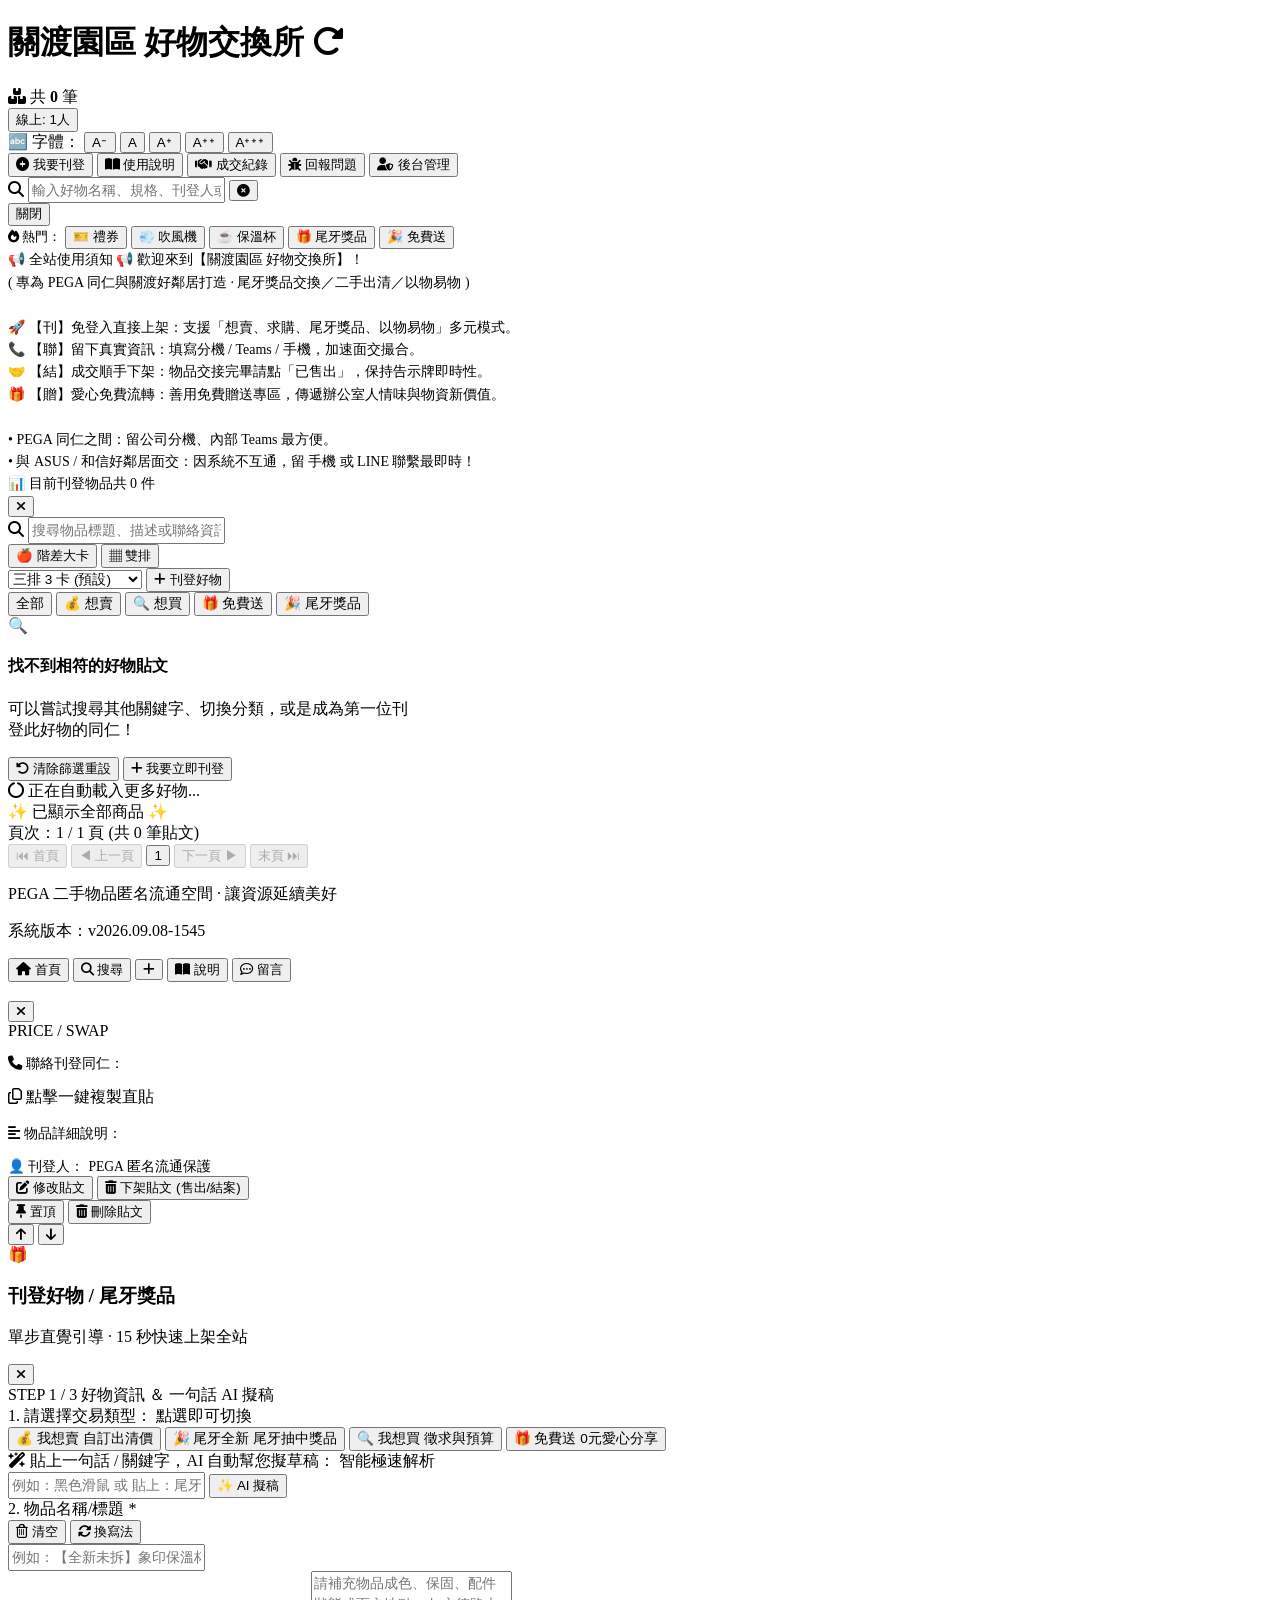
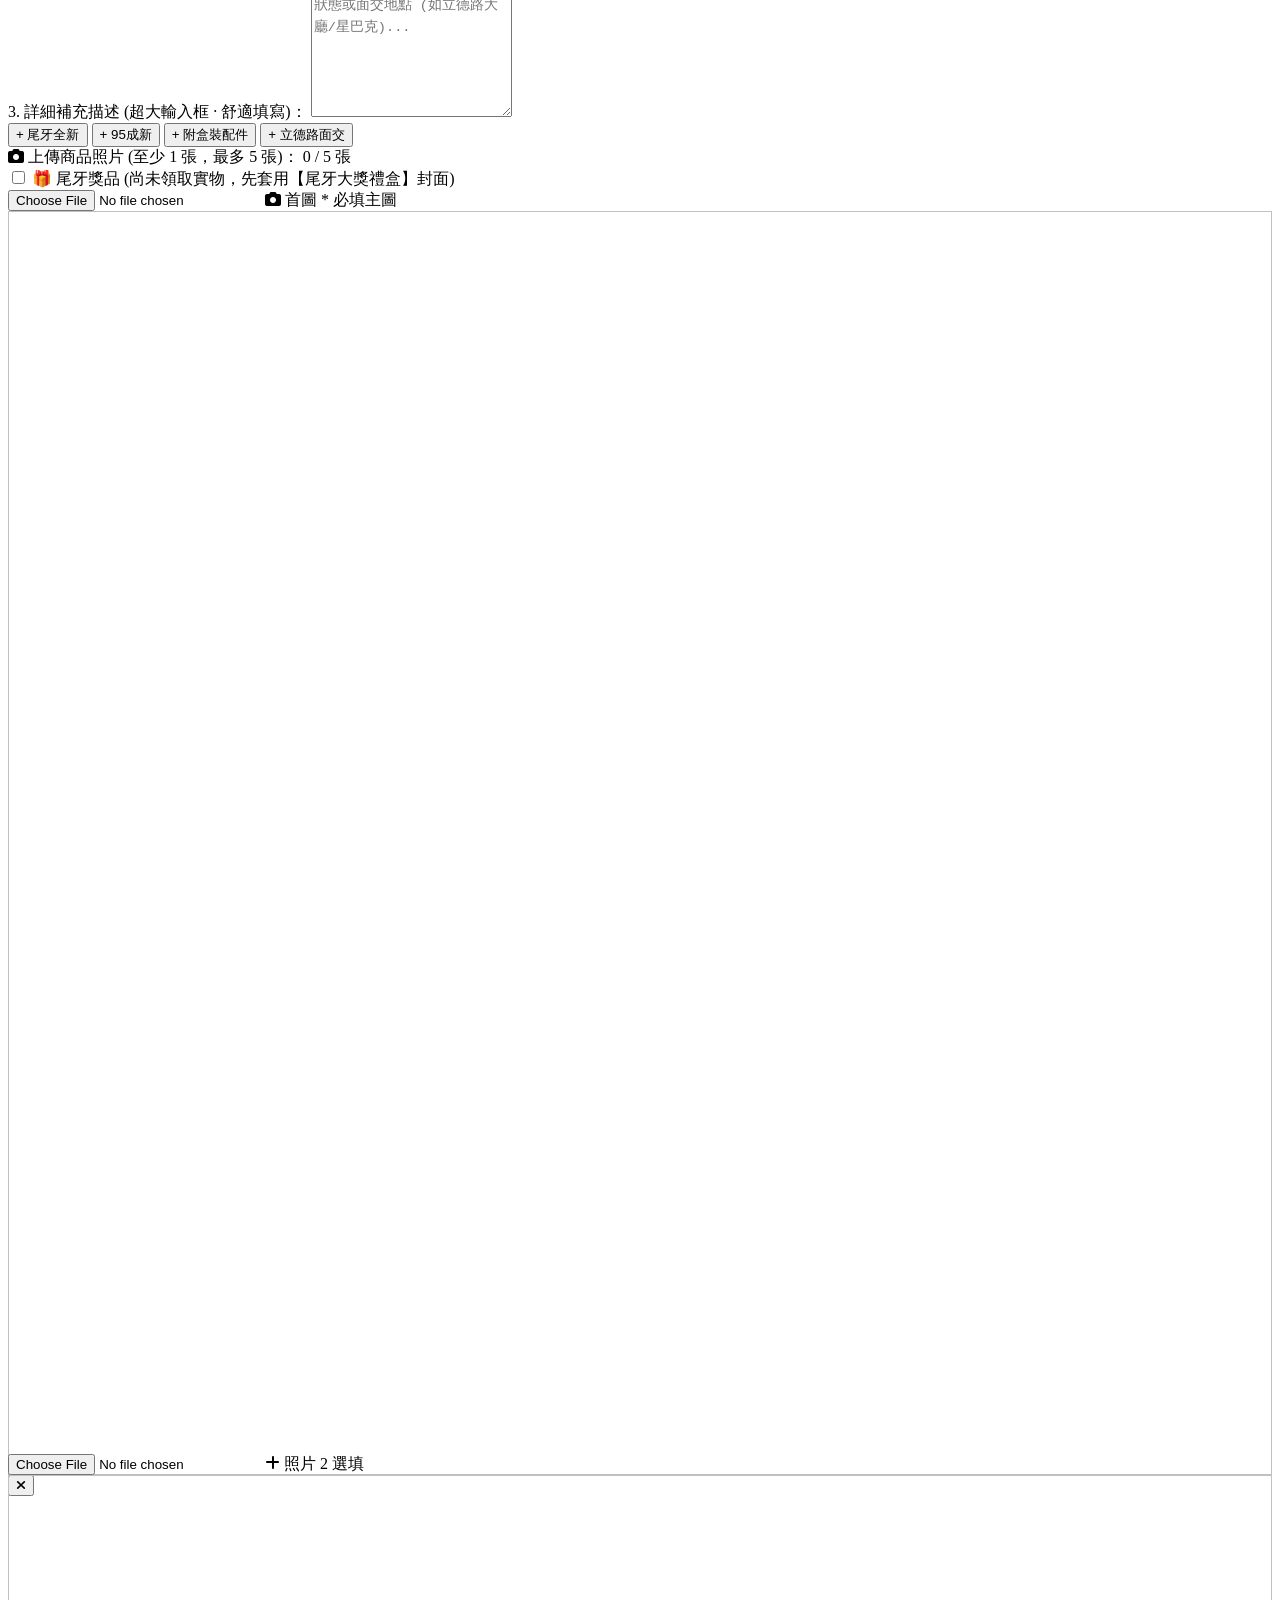
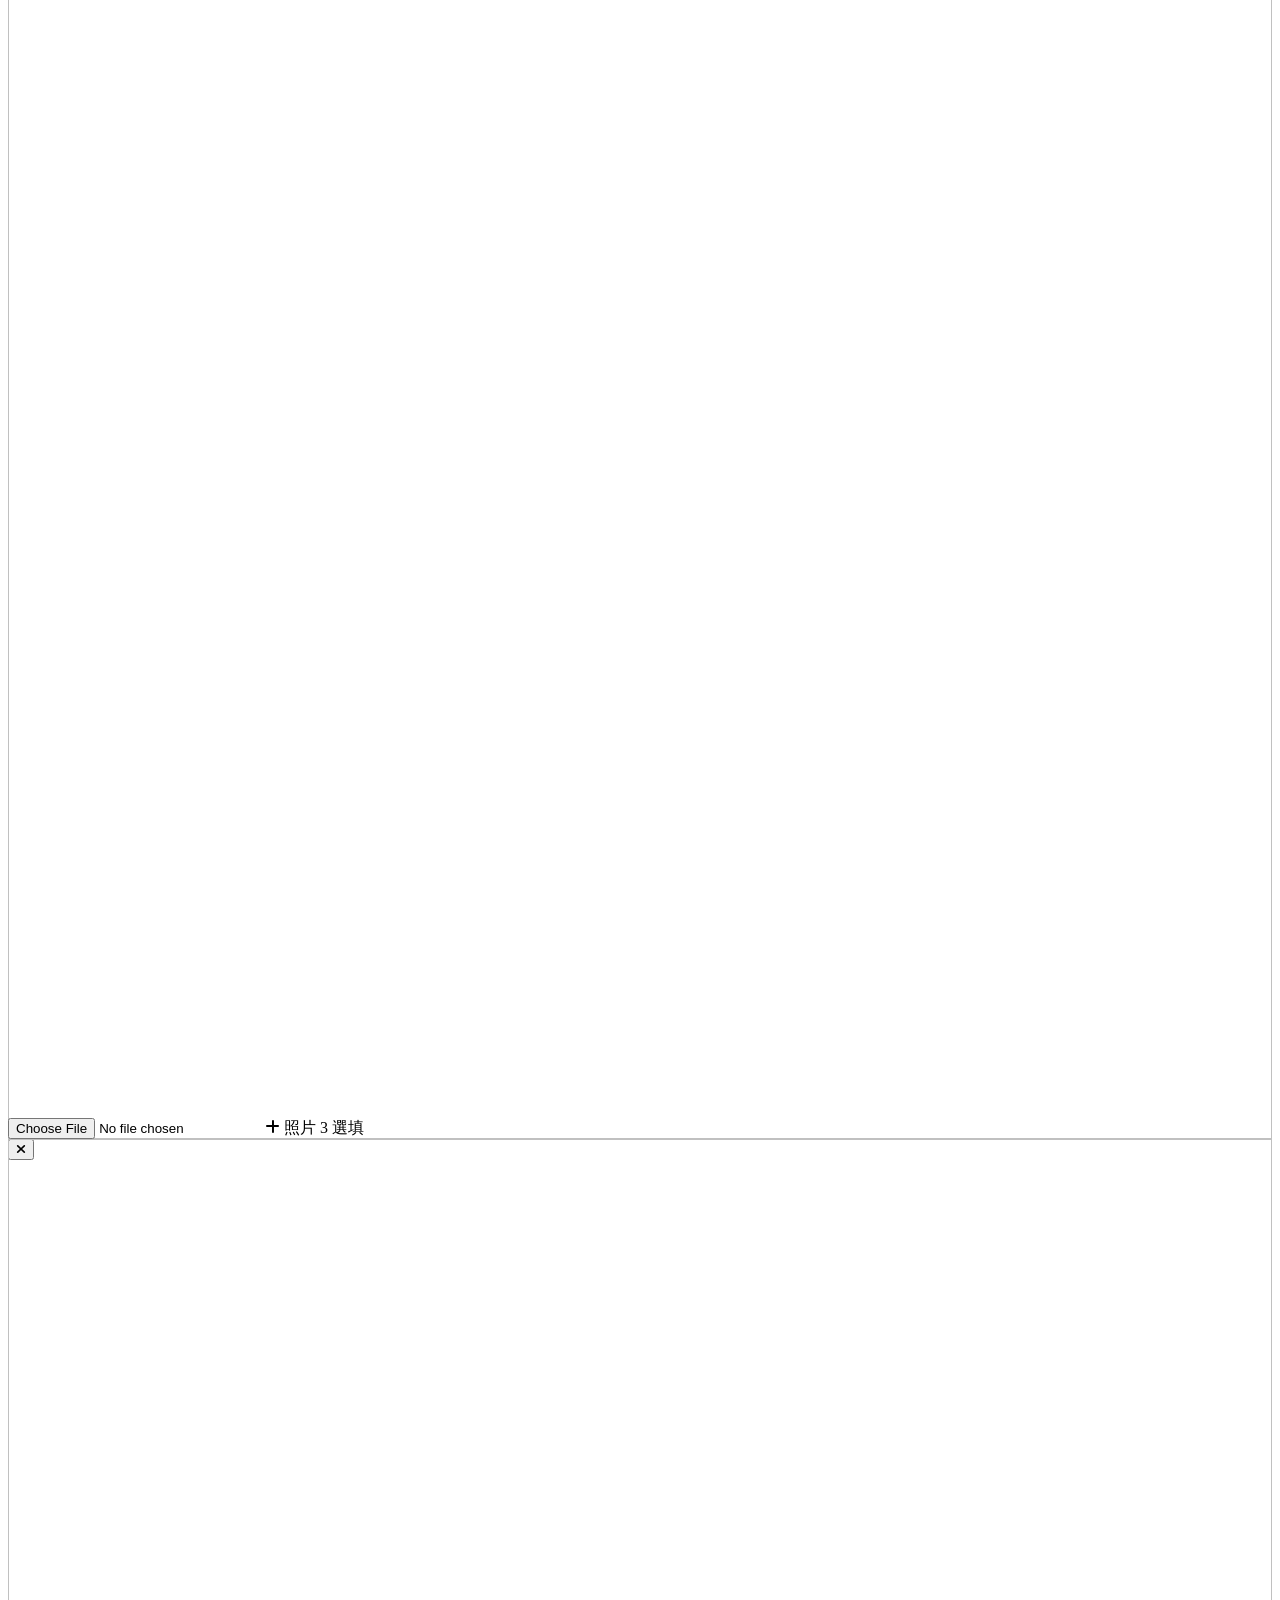
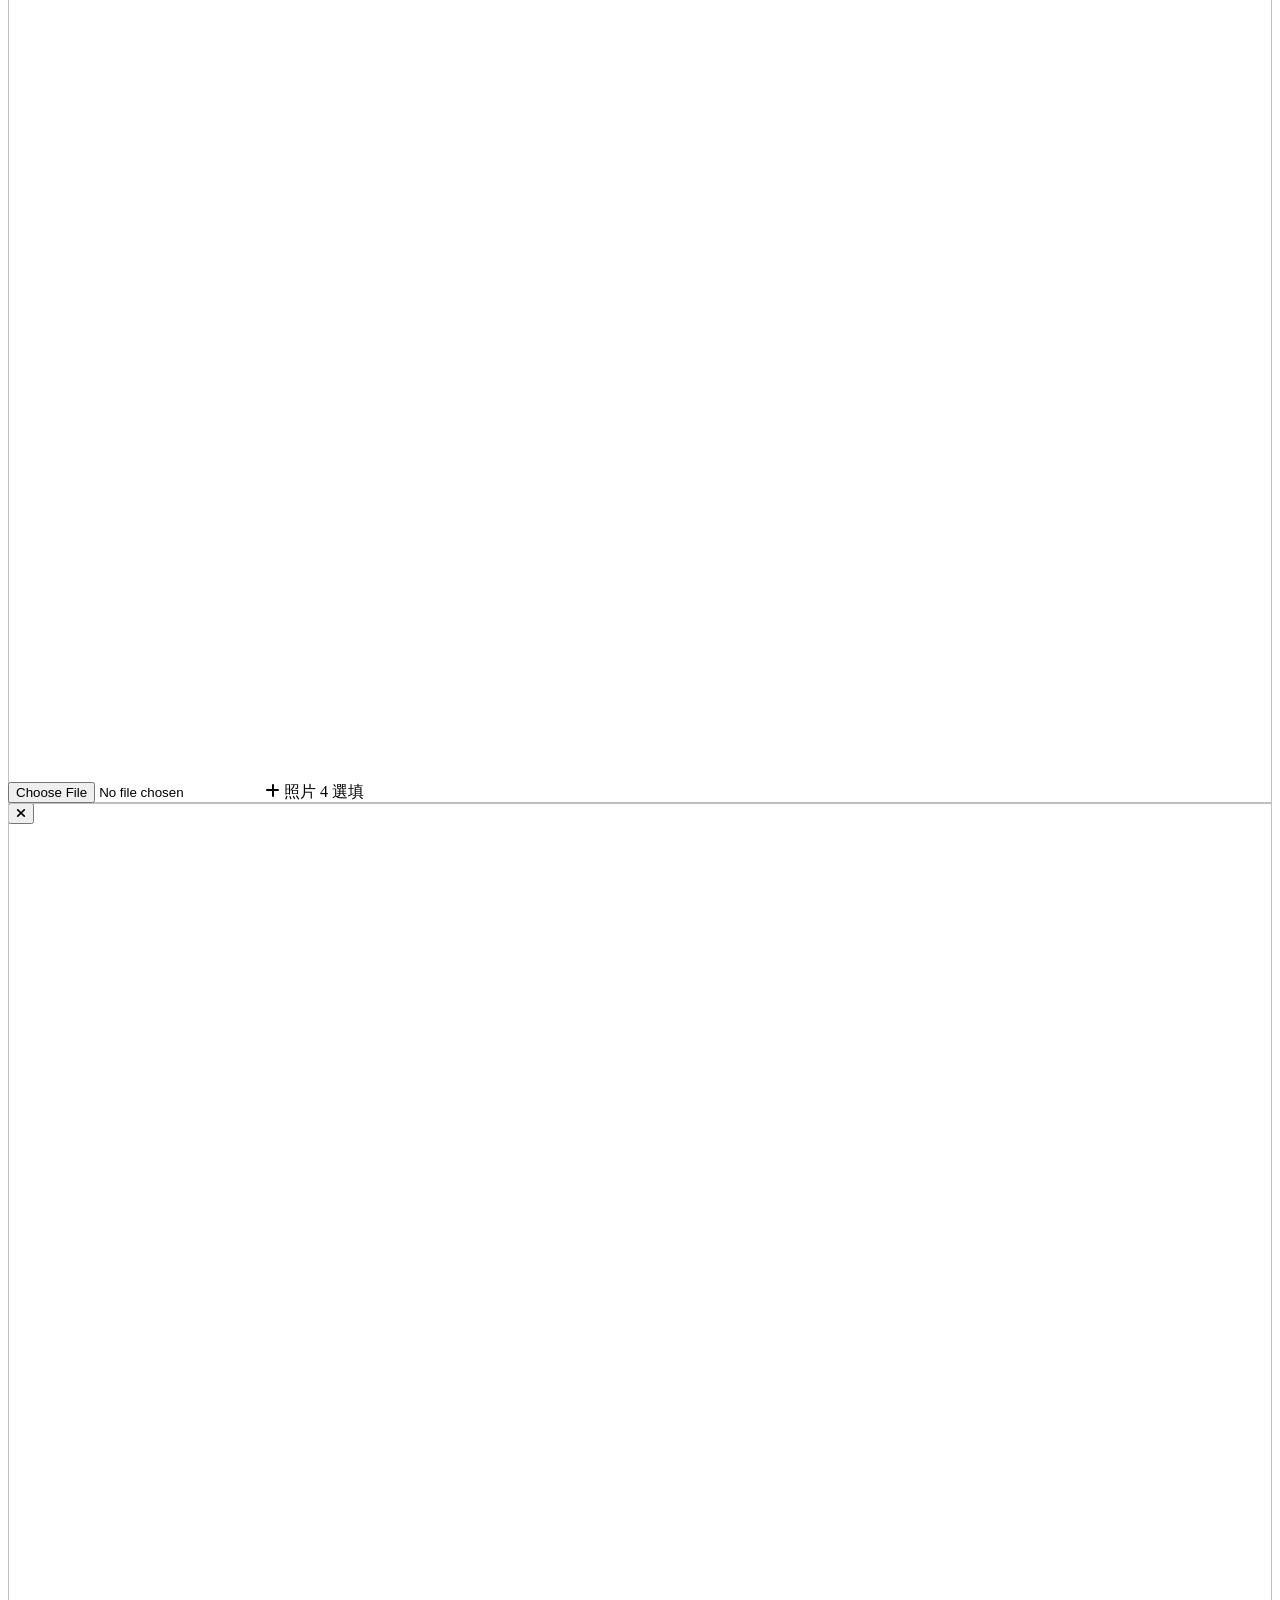
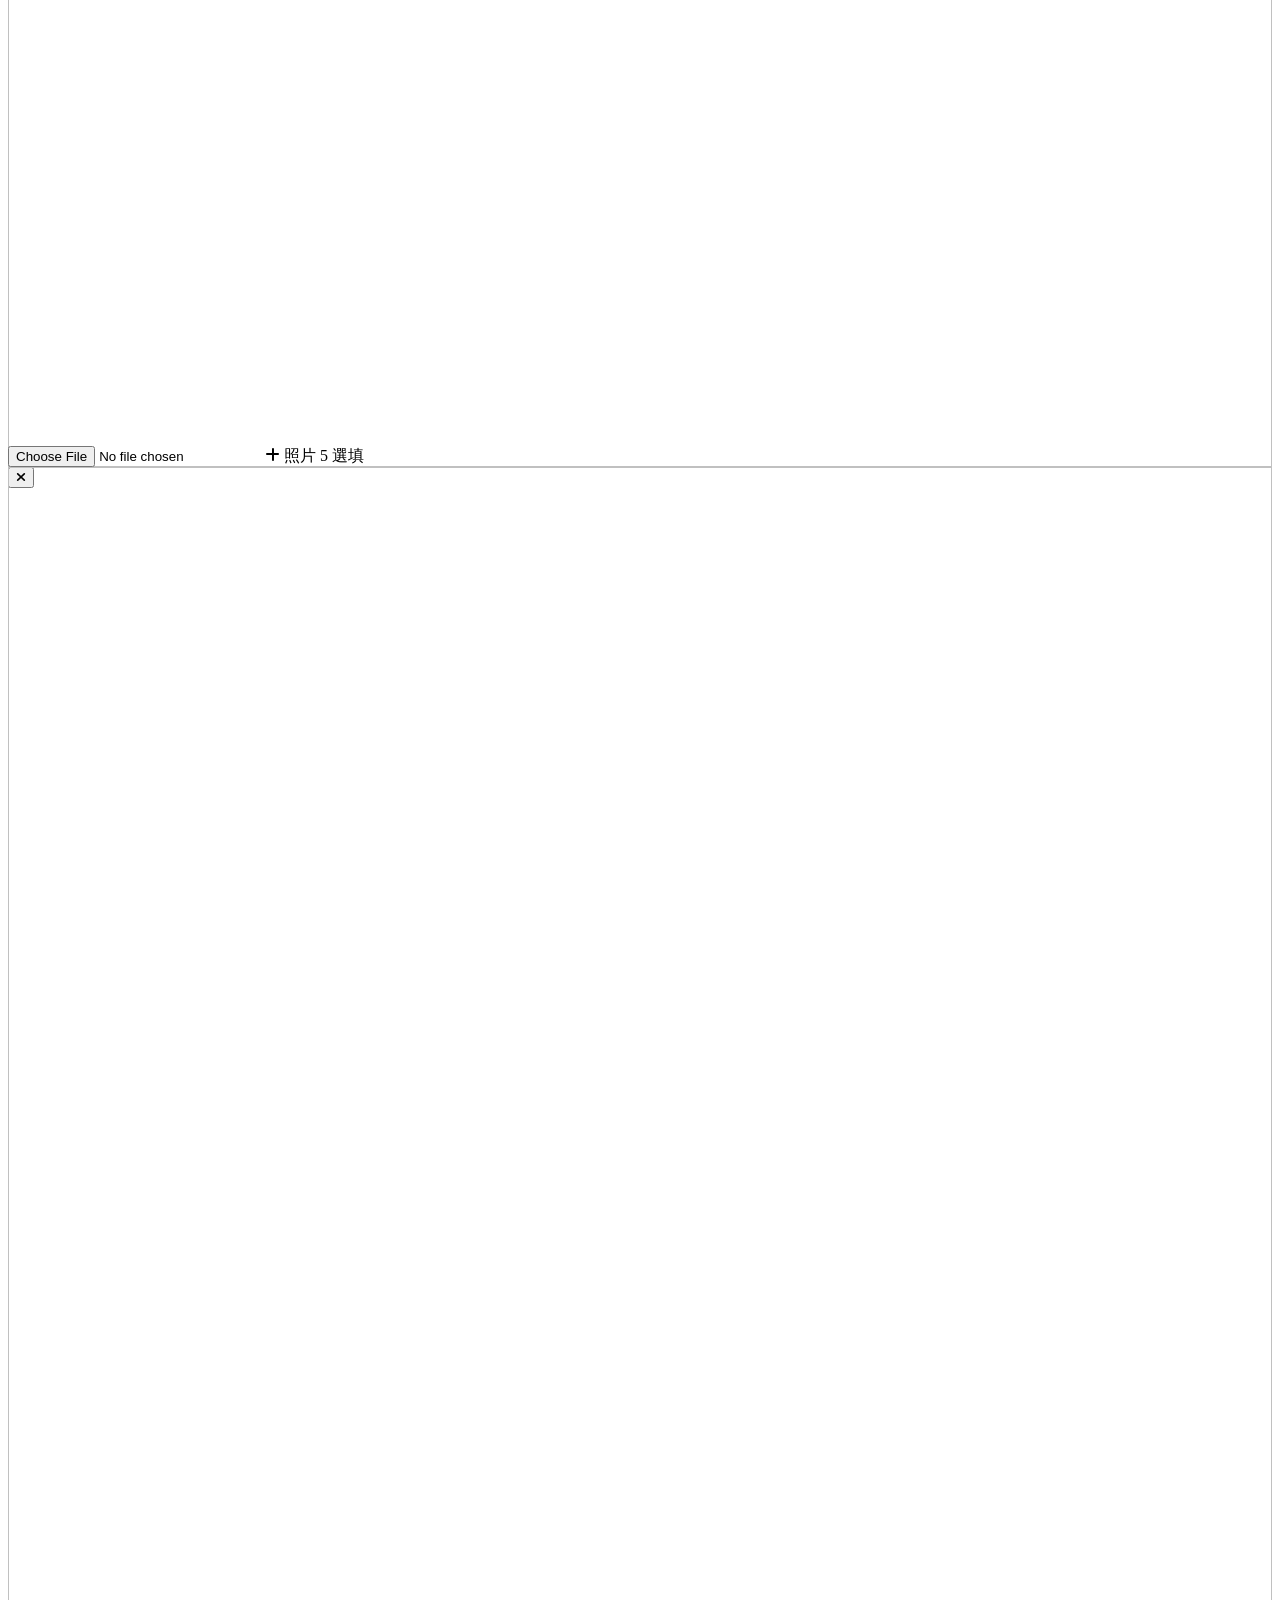
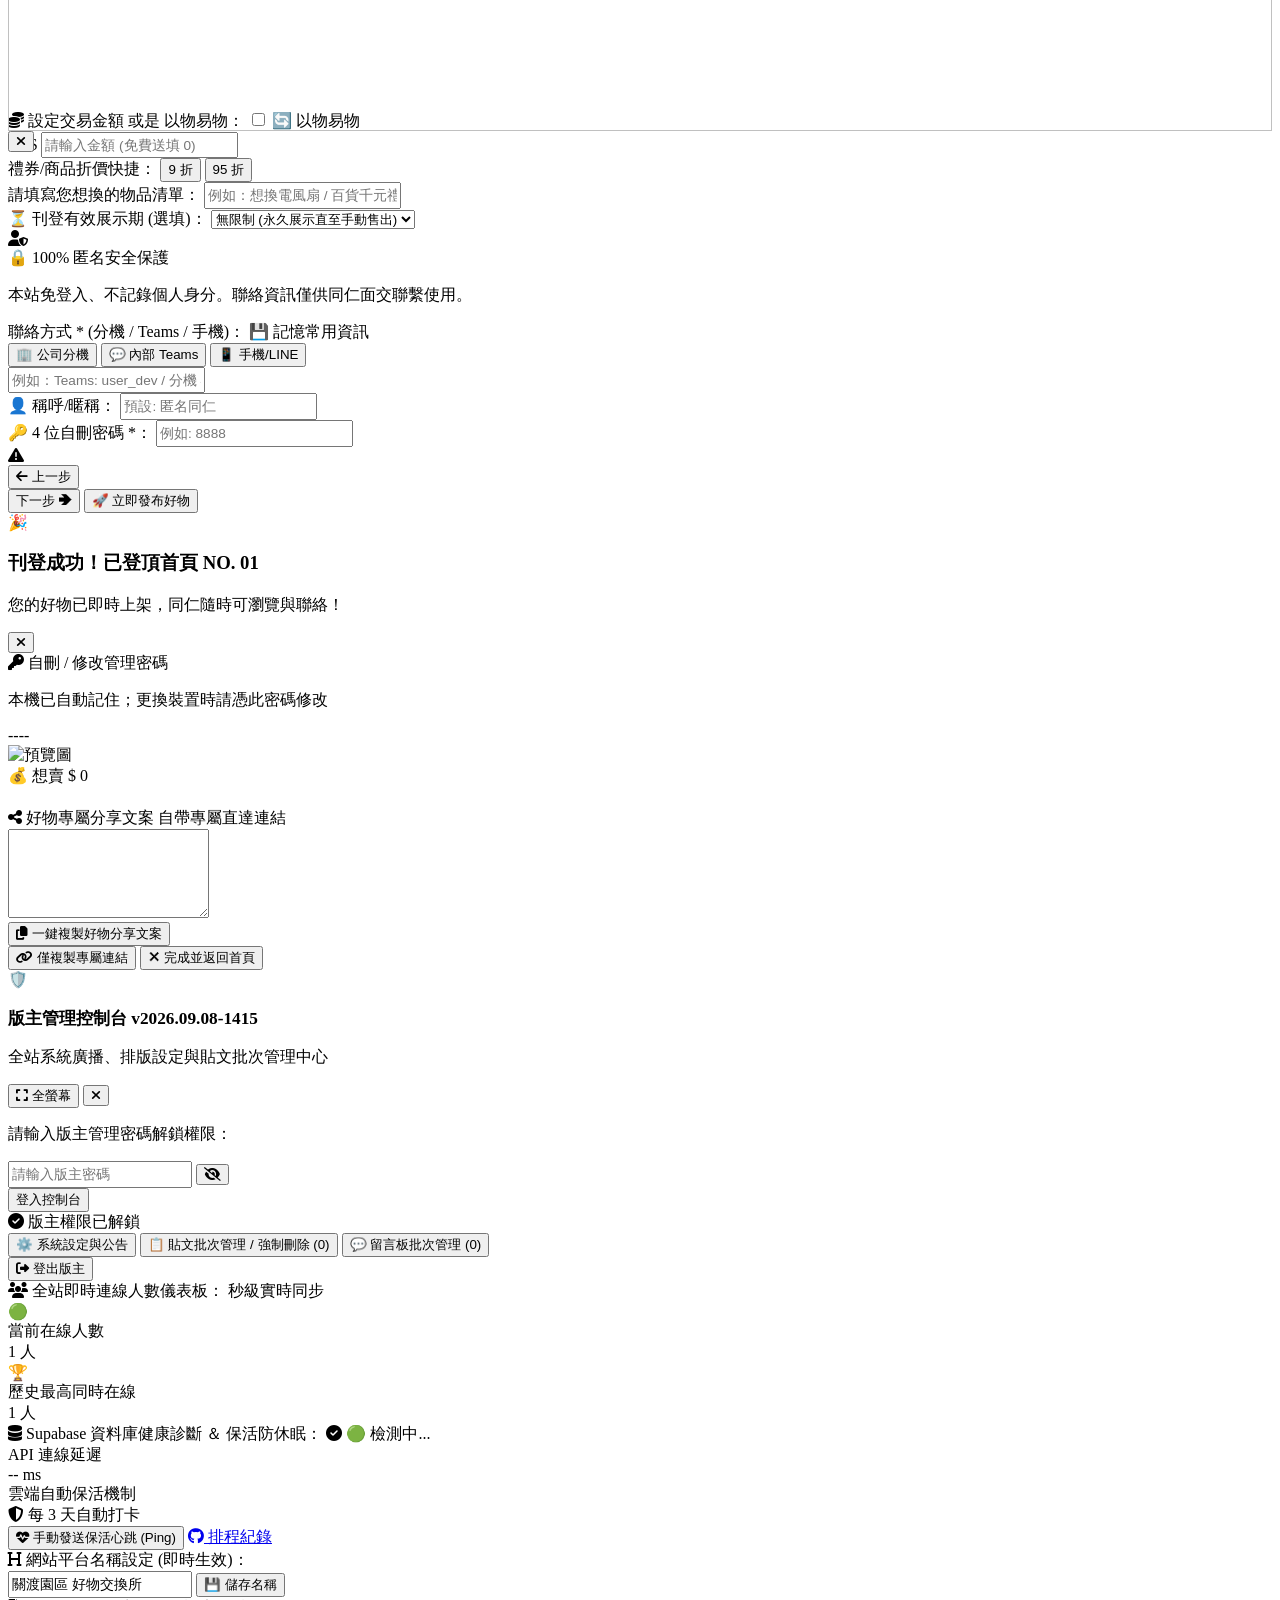
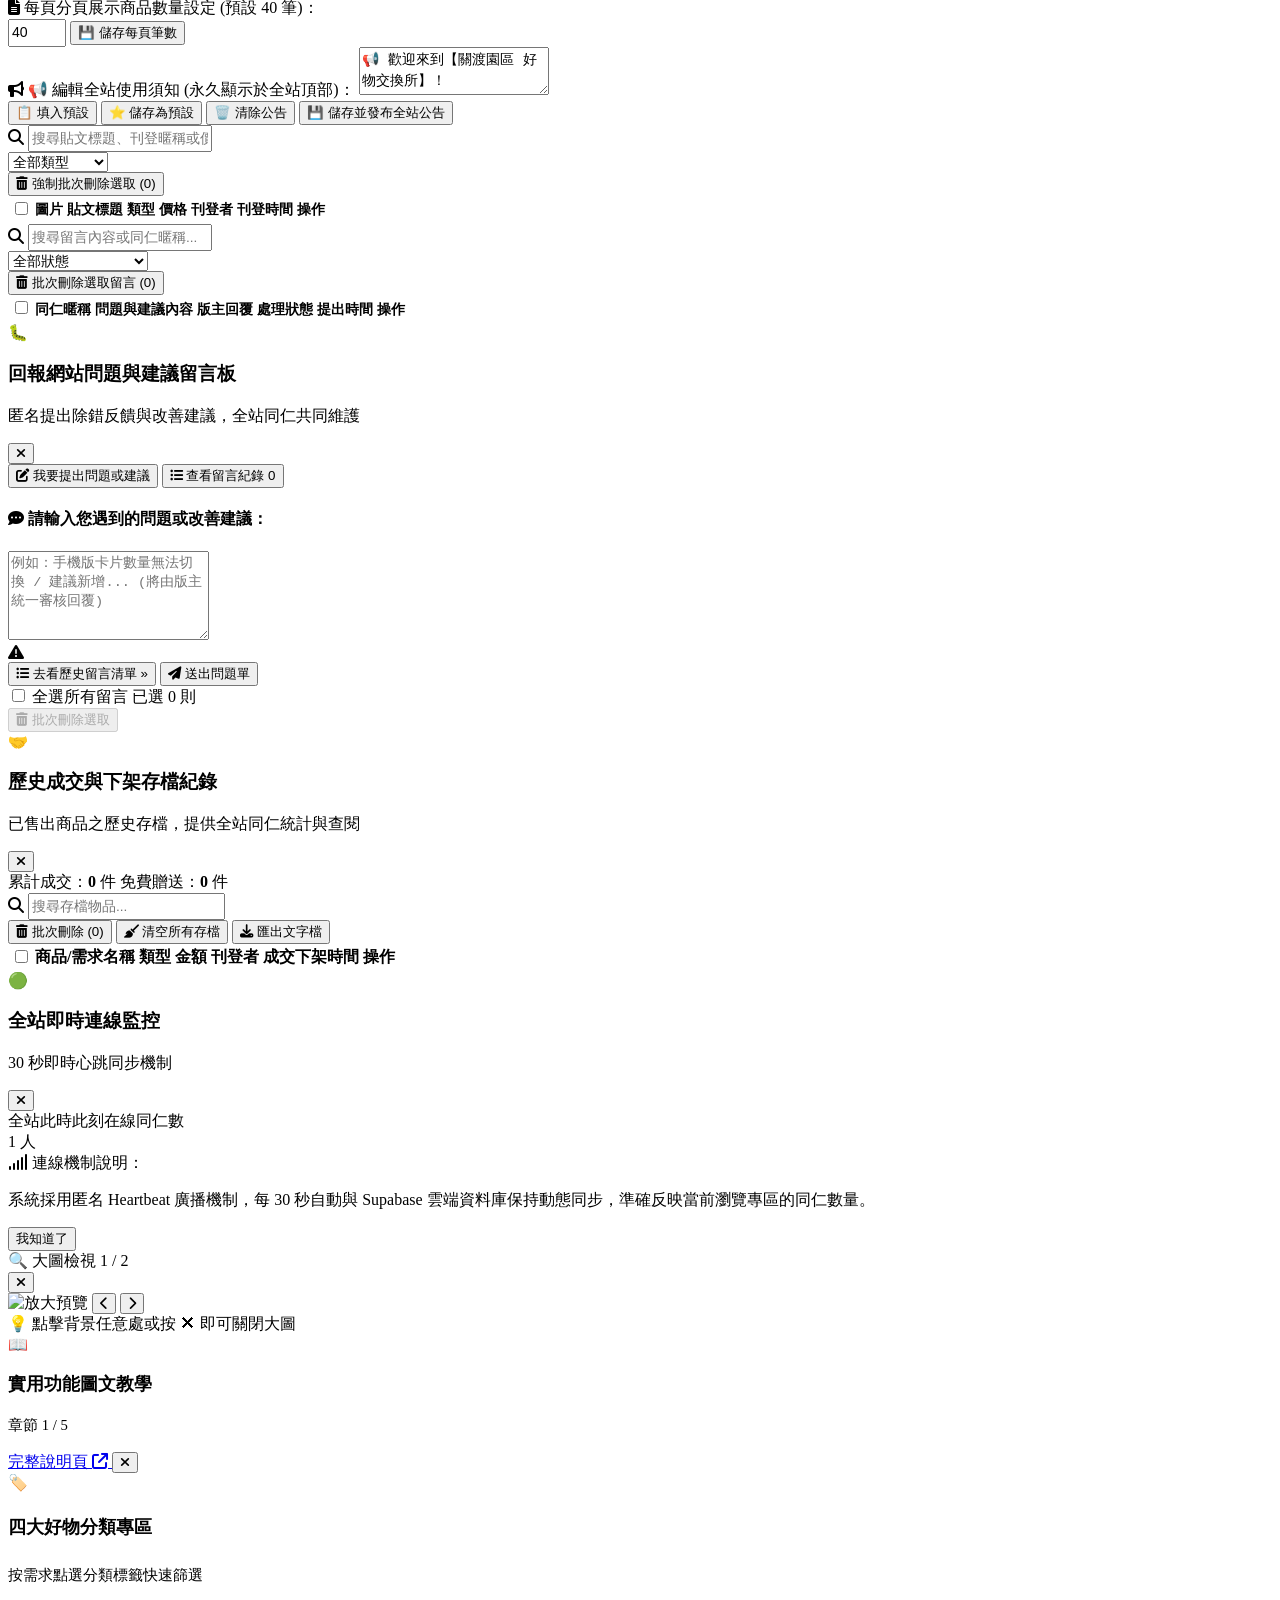
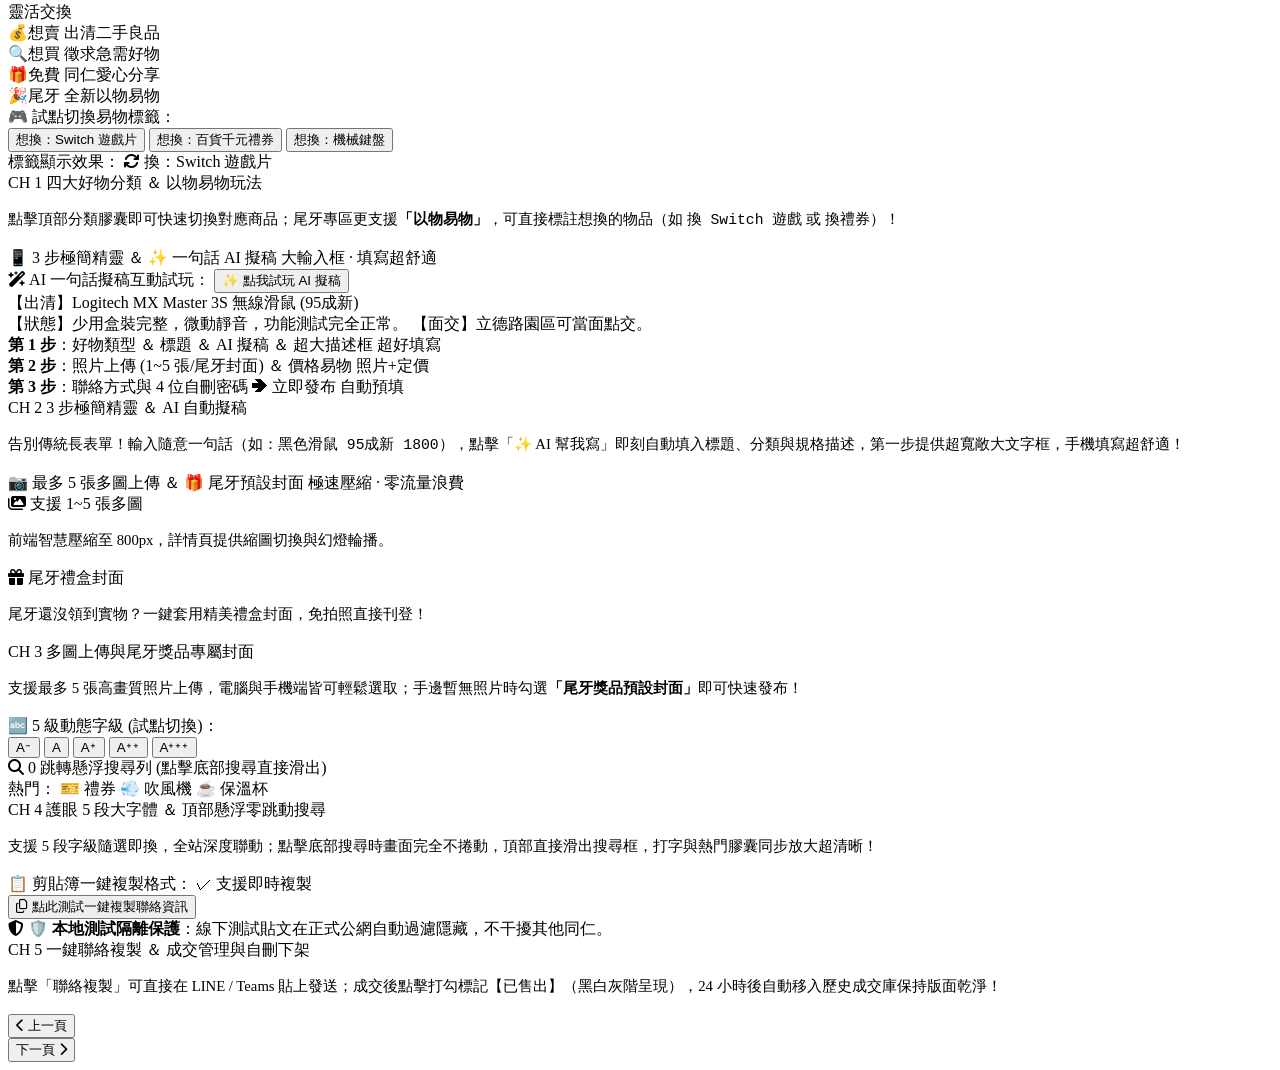
==== index.html @ 790a2fcb "fix: 徹底消除 modalGuideTotalSteps ReferenceError 並升級全站防快取版本號至 v2026.09.08-1545" ====
<!DOCTYPE html>
<html lang="zh-TW" class="dark">
<head>
  <meta charset="UTF-8">
  <meta name="viewport" content="width=device-width, initial-scale=1.0">
  <title id="doc-site-title">關渡園區 好物交換所</title>
  <meta http-equiv="Cache-Control" content="no-cache, no-store, must-revalidate">
  <meta http-equiv="Pragma" content="no-cache">
  <meta http-equiv="Expires" content="0">
  <script src="https://cdn.tailwindcss.com"></script>
  <link rel="stylesheet" href="https://cdnjs.cloudflare.com/ajax/libs/font-awesome/6.4.0/css/all.min.css">
  <script src="https://cdn.jsdelivr.net/npm/@supabase/supabase-js@2"></script>
  <link rel="stylesheet" href="css/style.css">
</head>
<body id="main-body" class="bg-gray-950 text-gray-100 min-h-screen flex flex-col font-sans transition-all duration-300 bg-cover bg-center bg-fixed">

  <!-- 除錯與系統錯誤提示框 -->
  <div id="debug-error-box" class="hidden bg-red-600/90 text-white text-xs font-bold px-4 py-2 text-center sticky top-0 z-50 shadow-md"></div>

  <!-- 浮動 Notification Toast 提示框 -->
  <div id="toast-container" class="fixed top-20 right-6 z-[9999] flex flex-col gap-2 pointer-events-none max-w-sm"></div>



  <!-- 頂部導航欄 (Navbar) - 質感琥珀流金風格 -->
  <header class="bg-gray-950/95 backdrop-blur-xl border-b-2 border-amber-500/50 sticky top-0 z-40 shadow-[0_4px_25px_rgba(245,158,11,0.12)]">
    <div class="max-w-6xl mx-auto px-2.5 sm:px-4 py-2 sm:py-2.5 space-y-1.5 sm:space-y-2">
      <!-- 頂部第一行：網站標題 (左) ｜ 目前好物總筆數 ＋ 即時在線人數 (右) -->
      <div class="flex items-center justify-between gap-1.5 sm:gap-2">
        <h1 onclick="refreshPageData()" title="點擊一鍵重新整理資料" class="text-sm sm:text-2xl font-black bg-gradient-to-r from-yellow-300 via-amber-400 to-yellow-500 bg-clip-text text-transparent cursor-pointer hover:opacity-80 transition flex items-center gap-1.5 min-w-0 drop-shadow">
          <span id="site-title-text" class="truncate">關渡園區 好物交換所</span>
          <i class="fa-solid fa-rotate-right text-[10px] sm:text-xs text-amber-400 shrink-0"></i>
        </h1>

        <!-- 右側：目前好物總筆數 ＋ 即時在線人數 (精美膠囊排版) -->
        <div class="flex items-center gap-1 sm:gap-2 shrink-0">
          <!-- 📦 目前好物筆數膠囊 -->
          <div id="header-total-items-badge" class="px-2 py-0.5 sm:px-2.5 sm:py-1 bg-gray-900/90 hover:bg-gray-800 border border-amber-500/40 text-gray-200 rounded-xl font-bold text-[10px] sm:text-xs flex items-center gap-1 shadow-sm transition select-none" title="目前全站刊登中的好物總筆數">
            <i class="fa-solid fa-boxes-stacked text-amber-400 text-[9px] sm:text-xs"></i>
            <span class="text-gray-300">共 <strong id="header-total-items-count" class="text-amber-400 font-black">0</strong> 筆</span>
          </div>

          <!-- 🟢 即時在線人數 (獨立不重疊) -->
          <button onclick="openOnlineUsersModal()" id="online-users-badge" class="px-2 py-0.5 sm:px-2.5 sm:py-1 bg-amber-950/80 hover:bg-amber-900 border border-amber-500/50 text-amber-300 rounded-xl font-bold text-[10px] sm:text-xs transition flex items-center gap-1 shadow-sm shrink-0 cursor-pointer active:scale-95" title="點擊查看全站即時在線監控">
            <span class="relative flex h-2 w-2">
              <span class="animate-ping absolute inline-flex h-full w-full rounded-full bg-emerald-400 opacity-75"></span>
              <span class="relative inline-flex rounded-full h-2 w-2 bg-emerald-500"></span>
            </span>
            <span id="online-count-display">線上: 1人</span>
          </button>
        </div>
      </div>

      <!-- 頂部第二行：5 段動態字體調整 (左) ｜ 使用說明 + 電腦版功能選單 (右) -->
      <div class="flex items-center justify-between gap-1.5 sm:gap-2 pt-0.5">
        <div class="flex items-center gap-0.5 sm:gap-1 bg-gray-900/90 p-0.5 sm:p-1 rounded-xl border border-amber-500/30 shrink-0 shadow-inner">
          <span class="text-[9px] sm:text-xs text-amber-400 font-black px-0.5 sm:px-1 shrink-0">🔤 字體：</span>
          <button onclick="setFontSize('sm')" id="font-btn-sm" class="px-1.5 py-0.5 sm:py-1 rounded-lg text-[10px] sm:text-xs font-bold transition text-gray-400 hover:text-amber-300 hover:bg-gray-800" title="小字體 (A⁻)">A⁻</button>
          <button onclick="setFontSize('base')" id="font-btn-base" class="px-1.5 py-0.5 sm:py-1 rounded-lg text-[10px] sm:text-xs font-black transition bg-amber-400 text-gray-950 shadow-md" title="標準字體 (A)">A</button>
          <button onclick="setFontSize('lg')" id="font-btn-lg" class="px-1.5 py-0.5 sm:py-1 rounded-lg text-[10px] sm:text-xs font-bold transition text-gray-400 hover:text-amber-300 hover:bg-gray-800" title="大字體 (A⁺)">A⁺</button>
          <button onclick="setFontSize('xl')" id="font-btn-xl" class="px-1.5 py-0.5 sm:py-1 rounded-lg text-[10px] sm:text-xs font-bold transition text-gray-400 hover:text-amber-300 hover:bg-gray-800" title="特大字體 (A⁺⁺)">A⁺⁺</button>
          <button onclick="setFontSize('2xl')" id="font-btn-2xl" class="px-1.5 py-0.5 sm:py-1 rounded-lg text-[10px] sm:text-xs font-bold transition text-gray-400 hover:text-amber-300 hover:bg-gray-800" title="超大字體 (A⁺⁺⁺)">A⁺⁺⁺</button>
        </div>

        <div class="flex items-center gap-1.5 sm:gap-2 shrink-0">
          <!-- 💻 電腦版專屬醒目【我要刊登】黃金按鈕 (手機版由置底導覽列提供) -->
          <button onclick="openCreateModal()" class="hidden sm:flex px-3.5 py-1.5 bg-gradient-to-r from-amber-500 via-yellow-400 to-amber-500 hover:opacity-95 text-gray-950 rounded-xl font-black text-xs transition items-center gap-1.5 shadow-lg shadow-amber-500/25 active:scale-95 cursor-pointer shrink-0" title="點擊發布新好物 / 尾牙獎品">
            <i class="fa-solid fa-plus-circle text-gray-950 text-sm"></i>
            <span>我要刊登</span>
          </button>

          <!-- 📖 使用說明按鈕 (保證在手機端任何字體大小下都 100% 點得到、不跑版) -->
          <button onclick="openGuideModal()" class="px-2 sm:px-2.5 py-1 bg-gradient-to-r from-amber-500/20 to-yellow-500/20 hover:from-amber-500/30 text-amber-300 border border-amber-500/40 rounded-xl font-bold text-[10px] sm:text-xs transition flex items-center gap-1 shadow-sm shrink-0 cursor-pointer active:scale-95" title="打開實用圖文教學">
            <i class="fa-solid fa-book-open text-amber-400 text-[10px]"></i>
            <span>使用說明</span>
          </button>

          <button onclick="openArchiveModal()" class="hidden sm:flex px-3 py-1 bg-amber-500/10 hover:bg-amber-500/20 text-amber-300 border border-amber-500/30 rounded-xl font-bold text-xs transition items-center gap-1 cursor-pointer">
            <i class="fa-solid fa-handshake text-amber-400"></i> <span>成交紀錄</span>
          </button>

          <button onclick="openIssueModal()" class="hidden sm:flex px-3 py-1 bg-amber-500/10 hover:bg-amber-500/20 text-amber-300 border border-amber-500/30 rounded-xl font-bold text-xs transition items-center gap-1 cursor-pointer">
            <i class="fa-solid fa-bug text-amber-400"></i> <span>回報問題</span>
          </button>

          <button onclick="openAdminModal()" class="hidden sm:flex px-3 py-1 bg-amber-950/60 hover:bg-amber-900/60 text-amber-300 border border-amber-500/40 rounded-xl font-bold text-xs transition items-center gap-1 cursor-pointer">
            <i class="fa-solid fa-user-shield text-amber-400"></i> <span id="admin-btn-text">後台管理</span>
          </button>
        </div>
      </div>
    </div>
  </header>

  <!-- 🔍 手機專屬極致流暢懸浮搜尋列 (點擊底部搜尋直接於頂部滑出，0 畫面劇烈跳轉) -->
  <div id="sticky-search-overlay" class="hidden fixed inset-x-0 top-0 z-50 bg-gray-950/98 backdrop-blur-2xl border-b-2 border-amber-500/60 shadow-[0_15px_35px_rgba(0,0,0,0.8)] p-3.5 space-y-3 animate-fadeIn">
    <div class="max-w-xl mx-auto flex items-center gap-2">
      <div class="relative flex-1">
        <i class="fa-solid fa-magnifying-glass absolute left-3.5 top-3.5 text-amber-400 text-sm"></i>
        <input type="text" id="overlay-search-input" oninput="syncOverlaySearch(this.value)" placeholder="輸入好物名稱、規格、刊登人或分機..." class="w-full pl-10 pr-10 py-2.5 bg-gray-900 border border-amber-500/40 rounded-2xl text-xs sm:text-sm text-gray-100 placeholder-gray-500 focus:outline-none focus:border-amber-400 focus:ring-1 focus:ring-amber-400/50 font-bold shadow-inner">
        <button onclick="clearOverlaySearch()" id="overlay-search-clear" class="hidden absolute right-3 top-2.5 text-gray-400 hover:text-white p-1 text-sm"><i class="fa-solid fa-circle-xmark"></i></button>
      </div>
      <button onclick="closeSearchOverlay()" class="px-3.5 py-2.5 bg-gray-800 hover:bg-gray-700 text-gray-200 border border-gray-700 rounded-2xl text-xs font-bold transition active:scale-95 shrink-0">
        關閉
      </button>
    </div>
    <!-- 快速熱門關鍵字膠囊 (Quick Keywords) -->
    <div class="max-w-xl mx-auto flex items-center gap-1.5 overflow-x-auto no-scrollbar text-xs font-bold text-gray-300 py-0.5">
      <span class="text-[10px] text-amber-400 shrink-0"><i class="fa-solid fa-fire"></i> 熱門：</span>
      <button onclick="applyQuickSearch('禮券')" class="px-2.5 py-1 bg-gray-900 border border-gray-700 hover:border-amber-400/50 hover:text-amber-300 rounded-xl shrink-0 transition">🎫 禮券</button>
      <button onclick="applyQuickSearch('吹風機')" class="px-2.5 py-1 bg-gray-900 border border-gray-700 hover:border-amber-400/50 hover:text-amber-300 rounded-xl shrink-0 transition">💨 吹風機</button>
      <button onclick="applyQuickSearch('保溫杯')" class="px-2.5 py-1 bg-gray-900 border border-gray-700 hover:border-amber-400/50 hover:text-amber-300 rounded-xl shrink-0 transition">☕ 保溫杯</button>
      <button onclick="applyQuickSearch('尾牙')" class="px-2.5 py-1 bg-gray-900 border border-gray-700 hover:border-amber-400/50 hover:text-amber-300 rounded-xl shrink-0 transition">🎁 尾牙獎品</button>
      <button onclick="applyQuickSearch('免費')" class="px-2.5 py-1 bg-gray-900 border border-gray-700 hover:border-amber-400/50 hover:text-amber-300 rounded-xl shrink-0 transition">🎉 免費送</button>
    </div>
  </div>

  <!-- 全站置頂顯眼公告欄 (位在 Header 正下方) -->
  <div id="announcement-bar" class="bg-gradient-to-r from-indigo-950 via-purple-900 to-indigo-950 text-indigo-100 px-3.5 py-3 text-xs sm:text-sm font-bold flex items-start justify-between shadow-xl border-b border-indigo-500/40">
    <div class="flex flex-col sm:flex-row items-start gap-2 max-w-5xl mx-auto w-full">
      <span class="bg-amber-400 text-gray-950 px-2.5 py-0.5 rounded-md text-xs font-black uppercase shrink-0 mt-0.5">📢 全站使用須知</span>
      <span id="announcement-text" class="whitespace-pre-line break-words leading-relaxed font-medium text-gray-100 text-xs sm:text-sm"></span>
    </div>
    <button onclick="closeAnnouncementBar()" class="text-indigo-300 hover:text-white shrink-0 ml-2 p-1"><i class="fa-solid fa-xmark text-base"></i></button>
  </div>

  <!-- 主內容區 -->
  <main class="flex-1 max-w-6xl mx-auto w-full px-3 sm:px-4 py-4 sm:py-6 space-y-5 pb-28 sm:pb-12">

    <!-- 搜尋列、排列切換與篩選 Tab -->
    <div class="flex flex-col sm:flex-row gap-3 items-center justify-between">
      <div class="flex items-center gap-2 w-full sm:w-auto">
        <div class="relative flex-1 sm:w-72">
          <i class="fa-solid fa-magnifying-glass absolute left-3.5 top-3 text-amber-400 text-xs"></i>
          <input type="text" id="search-input" oninput="filterItems()" placeholder="搜尋物品標題、描述或聯絡資訊..." class="w-full pl-9 pr-4 py-2 bg-gray-900/90 border border-gray-700 rounded-xl text-xs text-gray-100 placeholder-gray-500 focus:outline-none focus:border-amber-400 focus:ring-1 focus:ring-amber-400/40 transition shadow-inner font-medium">
        </div>

        <!-- 📱 手機專屬：醒目版型切換膠囊 (階差大卡 / 雙排方格) -->
        <div class="flex sm:hidden items-center gap-1 bg-gray-900/90 p-1 rounded-xl border border-amber-500/40 shrink-0">
          <button onclick="changeGridLayout('showcase')" id="layout-btn-showcase" class="px-3 py-1.5 rounded-lg text-xs font-black bg-amber-400 text-gray-950 shadow transition flex items-center gap-1" title="切換為 Apple 階差沉浸大卡">
            <span>🍎 階差大卡</span>
          </button>
          <button onclick="changeGridLayout('2')" id="layout-btn-2" class="px-3 py-1.5 rounded-lg text-xs font-bold text-gray-400 hover:text-white transition flex items-center gap-1" title="切換為雙排方格">
            <span>▦ 雙排</span>
          </button>
        </div>

        <!-- 💻 電腦專屬：2-4 卡下拉選單 -->
        <select id="grid-layout-select" onchange="changeGridLayout(this.value)" class="hidden sm:block py-2 px-3 bg-gray-900 border border-gray-700 rounded-xl text-xs text-amber-300 font-bold focus:outline-none focus:border-amber-400 shrink-0 cursor-pointer">
          <option value="2">雙排 2 卡</option>
          <option value="3" selected>三排 3 卡 (預設)</option>
          <option value="4">四排 4 卡 (寬螢幕)</option>
        </select>

        <!-- 💻 電腦專屬：工具列快速刊登好物按鈕 -->
        <button onclick="openCreateModal()" class="hidden sm:flex px-3.5 py-2 bg-gradient-to-r from-amber-500 via-yellow-400 to-amber-500 hover:opacity-95 text-gray-950 font-black text-xs rounded-xl transition shadow-md shadow-amber-500/20 active:scale-95 items-center gap-1.5 shrink-0 cursor-pointer" title="快速發布好物">
          <i class="fa-solid fa-plus text-xs"></i>
          <span>刊登好物</span>
        </button>
      </div>

      <!-- 分類 Tab -->
      <div class="flex gap-1.5 w-full sm:w-auto overflow-x-auto pb-1 sm:pb-0 text-xs font-bold">
        <button onclick="setFilter('all')" id="filter-all" class="px-4 py-2 rounded-xl bg-gradient-to-r from-amber-500 to-yellow-500 text-gray-950 transition shadow-md shadow-amber-500/20 active:scale-95 shrink-0 font-black">全部</button>
        <button onclick="setFilter('sell')" id="filter-sell" class="px-4 py-2 rounded-xl bg-gray-900 border border-gray-700 text-gray-300 hover:text-amber-300 hover:bg-gray-800 transition active:scale-95 shrink-0">💰 想賣</button>
        <button onclick="setFilter('buy')" id="filter-buy" class="px-4 py-2 rounded-xl bg-gray-900 border border-gray-700 text-gray-300 hover:text-amber-300 hover:bg-gray-800 transition active:scale-95 shrink-0">🔍 想買</button>
        <button onclick="setFilter('free')" id="filter-free" class="px-4 py-2 rounded-xl bg-gray-900 border border-gray-700 text-gray-300 hover:text-amber-300 hover:bg-gray-800 transition active:scale-95 shrink-0">🎁 免費送</button>
        <button onclick="setFilter('lucky')" id="filter-lucky" class="px-4 py-2 rounded-xl bg-gray-900 border border-gray-700 text-gray-300 hover:text-amber-300 hover:bg-gray-800 transition active:scale-95 shrink-0">🎉 尾牙獎品</button>
      </div>
    </div>

    <!-- 告示牌貼文清單 (動態卡片網格，點擊卡片可放大查看詳情) -->
    <div id="grid-container" class="mx-auto max-w-xl">
      <div id="item-grid" class="grid grid-cols-1 gap-6">
        <!-- 動態刊登項目 -->
      </div>

      <!-- 手機專屬無限滾動指示器 (滑到底自動接續) -->
      <div id="mobile-infinite-scroll-status" class="block sm:hidden my-6 text-center pb-8">
        <div id="mobile-loading-spinner" class="hidden flex items-center justify-center gap-2 text-xs text-indigo-400 font-bold py-3">
          <i class="fa-solid fa-circle-notch fa-spin text-base"></i>
          <span>正在自動載入更多好物...</span>
        </div>
        <div id="mobile-all-loaded-text" class="text-xs text-gray-500 font-bold py-2">
          ✨ 已顯示全部商品 ✨
        </div>
      </div>

      <!-- 分頁頁碼導航列 (僅在電腦版顯示，手機版自動隱藏走無限滾動) -->
      <div id="pagination-container" class="mt-8 hidden sm:flex flex-col sm:flex-row items-center justify-between gap-3 bg-gray-900/95 p-3.5 sm:p-4 rounded-2xl border border-gray-800 text-xs shadow-2xl backdrop-blur-md relative z-20">
        <div class="text-gray-300 font-bold text-center sm:text-left text-xs sm:text-xs">
          頁次：<span id="page-current" class="text-indigo-300 font-black">1</span> / <span id="page-total" class="text-gray-200 font-black">1</span> 頁 (共 <span id="items-total-count" class="text-amber-400 font-black">0</span> 筆貼文)
        </div>
        <div class="flex items-center justify-center gap-1.5 font-bold w-full sm:w-auto overflow-x-auto py-1">
          <button onclick="goToPage(1)" id="btn-page-first" class="px-2.5 py-2 bg-gray-800 hover:bg-gray-700 active:scale-95 text-gray-300 rounded-xl transition disabled:opacity-30 text-xs font-bold shrink-0">⏮ 首頁</button>
          <button onclick="changePage(-1)" id="btn-page-prev" class="px-3 py-2 bg-indigo-900/60 hover:bg-indigo-800 active:scale-95 text-indigo-200 border border-indigo-500/40 rounded-xl transition disabled:opacity-30 text-xs font-bold shrink-0">◀ 上一頁</button>
          <span id="page-numbers-span" class="px-2 font-black text-indigo-400 text-xs flex gap-1 items-center shrink-0">1 / 1</span>
          <button onclick="changePage(1)" id="btn-page-next" class="px-3 py-2 bg-indigo-900/60 hover:bg-indigo-800 active:scale-95 text-indigo-200 border border-indigo-500/40 rounded-xl transition disabled:opacity-30 text-xs font-bold shrink-0">下一頁 ▶</button>
          <button onclick="goToLastPage()" id="btn-page-last" class="px-2.5 py-2 bg-gray-800 hover:bg-gray-700 active:scale-95 text-gray-300 rounded-xl transition disabled:opacity-30 text-xs font-bold shrink-0">末頁 ⏭</button>
        </div>
      </div>
    </div>

    <!-- 🏷️ 頁尾資訊與日期時間版本號 (Date-Time Versioning) -->
    <footer class="mt-12 mb-24 sm:mb-8 text-center text-[11px] text-gray-500 font-medium space-y-1 select-none">
      <p>PEGA 二手物品匿名流通空間 · 讓資源延續美好</p>
      <p class="text-[10px] text-gray-400 font-mono">
        系統版本：<span class="text-amber-400 font-bold bg-gray-900 px-2 py-0.5 rounded-md border border-gray-800">v2026.09.08-1545</span>
      </p>
    </footer>

  </main>

  <!-- 📱 手機專屬底部固定導覽列 (Bottom Navigation Bar) - 暖黃琥珀主題 -->
  <nav id="mobile-bottom-nav" class="block sm:hidden fixed bottom-0 left-0 right-0 z-40 bg-gray-950/95 backdrop-blur-xl border-t-2 border-amber-500/50 shadow-[0_-8px_30px_rgba(245,158,11,0.18)]">
    <div class="max-w-md mx-auto px-3 py-2 flex items-center justify-between">
      <!-- 🏠 首頁 -->
      <button onclick="window.scrollTo({top: 0, behavior: 'smooth'}); setFilter('all');" class="flex flex-col items-center gap-1 text-amber-400 active:scale-90 transition p-1">
        <i class="fa-solid fa-house text-lg"></i>
        <span class="text-[10px] font-bold">首頁</span>
      </button>
      
      <!-- 🔍 搜尋/探索 -->
      <button onclick="toggleMobileSearch()" class="flex flex-col items-center gap-1 text-gray-400 hover:text-amber-300 active:scale-90 transition p-1">
        <i class="fa-solid fa-magnifying-glass text-lg"></i>
        <span class="text-[10px] font-bold">搜尋</span>
      </button>
      
      <!-- ➕ 核心大按鈕：我要刊登 (置中醒目黃金光芒) -->
      <button onclick="openCreateModal()" class="-mt-5 bg-gradient-to-tr from-amber-500 via-yellow-400 to-amber-600 hover:opacity-95 text-gray-950 w-12 h-12 rounded-full shadow-xl shadow-amber-500/40 flex items-center justify-center border-2 border-gray-950 ring-2 ring-amber-400/40 active:scale-90 transition font-black">
        <i class="fa-solid fa-plus text-xl"></i>
      </button>
      
      <!-- 📖 使用說明 (手機置底大按鈕，單手超好按！) -->
      <button onclick="openGuideModal()" class="flex flex-col items-center gap-1 text-amber-300 hover:text-amber-200 active:scale-90 transition p-1" title="打開實用圖文教學">
        <i class="fa-solid fa-book-open text-lg"></i>
        <span class="text-[10px] font-bold">說明</span>
      </button>
      
      <!-- 💬 留言板 (問題回報與建議) -->
      <button onclick="openIssueModal()" class="flex flex-col items-center gap-1 text-gray-400 hover:text-amber-400 active:scale-90 transition p-1" title="打開問題回報與建議留言板">
        <i class="fa-regular fa-comment-dots text-lg"></i>
        <span class="text-[10px] font-bold">留言</span>
      </button>
    </div>
  </nav>

  <!-- 🔍 商品詳情放大 Modal (完整相片展示，支援手機下滑手勢直接關閉，字體全域聯動) -->
  <!-- 🔍 商品詳情放大 Modal (Apple 階差質感 + 誇張大標價 + 100% 完整相片展示 + 燈箱支援) -->
  <div id="detail-modal" class="hidden fixed inset-0 bg-black/90 backdrop-blur-xl z-50 flex items-center justify-center p-2.5 pt-6 sm:p-4 animate-fadeIn">
    <div id="detail-modal-card" class="relative bg-gradient-to-b from-gray-900/95 to-gray-950/95 border-2 border-amber-500/40 text-gray-100 w-full max-w-2xl rounded-3xl shadow-[0_25px_70px_rgba(0,0,0,0.9),0_0_35px_rgba(245,158,11,0.15)] overflow-hidden flex flex-col max-h-[92vh] transition-all duration-200">
      
      <!-- 頂部列：分類徽章 + 標題 + 右側醒目關閉按鈕 -->
      <div class="px-5 py-3.5 bg-gray-950/90 border-b border-gray-800 flex items-center justify-between shrink-0 gap-3">
        <div class="flex items-center gap-2.5 flex-1 min-w-0 pr-1">
          <span id="detail-type-badge" class="shrink-0"></span>
          <h3 id="detail-title" class="font-black text-gray-100 detail-title-font break-words whitespace-normal leading-snug"></h3>
        </div>
        
        <button onclick="closeDetailModal()" class="w-9 h-9 sm:w-10 sm:h-10 rounded-full bg-red-600 hover:bg-red-500 text-white font-black text-base shadow-xl flex items-center justify-center border-2 border-white/30 transition active:scale-90 shrink-0 cursor-pointer z-30" title="按下關閉視窗">
          <i class="fa-solid fa-xmark"></i>
        </button>
      </div>

      <div class="p-5 sm:p-6 overflow-y-auto space-y-4">
        <!-- 照片展示區 (100% 完整全圖展示 + 點擊燈箱放大) -->
        <div id="detail-photos-container" class="rounded-2xl overflow-hidden bg-black border border-gray-800 p-2 shadow-inner">
          <!-- 動態照片 -->
        </div>

        <!-- 🍎 階差式核心標價區 (誇張大字體 + 流金漸層) -->
        <div class="p-4 bg-gray-950/90 border border-amber-500/30 rounded-2xl flex flex-col sm:flex-row sm:items-center justify-between gap-3 shadow-md">
          <div class="space-y-0.5">
            <span class="text-[10px] text-gray-400 font-bold tracking-wider uppercase">PRICE / SWAP</span>
            <div id="detail-price" class="font-black detail-price-font bg-gradient-to-r from-yellow-100 via-amber-300 to-yellow-500 bg-clip-text text-transparent"></div>
          </div>
          <div class="flex items-center gap-2 text-xs text-gray-400 font-bold self-start sm:self-center">
            <span id="detail-time" class="bg-gray-900 px-2.5 py-1 rounded-lg border border-gray-800 detail-meta-font"></span>
            <span id="detail-expiration" class="bg-gray-900 px-2.5 py-1 rounded-lg border border-gray-800 font-bold text-amber-300 detail-meta-font"></span>
          </div>
        </div>

        <!-- 聯絡資訊方塊 (一鍵複製直貼通訊軟體) -->
        <div id="detail-contact-box" onclick="copyContactForItem(currentDetailItem?.id || '')" class="bg-gradient-to-r from-indigo-950/90 to-purple-950/90 hover:from-indigo-900/90 hover:to-purple-900/90 border-2 border-indigo-500/40 p-4 sm:p-5 rounded-2xl space-y-2 cursor-pointer transition active:scale-[0.99] shadow-lg group" title="點擊一鍵複製好物名稱、價格與完整聯絡資訊">
          <div class="flex items-center justify-between">
            <p class="detail-contact-title-font font-black text-indigo-300 flex items-center gap-1.5">
              <i class="fa-solid fa-phone text-amber-400"></i> 聯絡刊登同仁：
            </p>
            <span class="bg-indigo-600 group-hover:bg-indigo-500 text-white font-black text-xs px-3 py-1 rounded-xl shadow-md transition flex items-center gap-1">
              <i class="fa-regular fa-copy"></i> 點擊一鍵複製直貼
            </span>
          </div>
          <p id="detail-contact-text" class="detail-contact-text-font text-indigo-100 font-bold break-all"></p>
        </div>

        <!-- 詳細描述 -->
        <div class="space-y-2">
          <p class="detail-label-font font-bold text-gray-400 flex items-center gap-1.5"><i class="fa-solid fa-align-left text-amber-400"></i> 物品詳細說明：</p>
          <div id="detail-desc" class="detail-desc-font text-gray-200 leading-relaxed font-medium bg-gray-950/80 p-4 sm:p-5 rounded-2xl border border-gray-800 whitespace-pre-line shadow-inner"></div>
        </div>

        <!-- 發布者與管理區域 -->
        <div class="pt-2 border-t border-gray-800 flex items-center justify-between text-xs text-gray-400">
          <span class="detail-meta-font">👤 刊登人：<strong id="detail-nickname" class="text-gray-200 font-bold"></strong></span>
          <span class="detail-meta-font text-gray-500 font-mono">PEGA 匿名流通保護</span>
        </div>

        <!-- 刊登者本人編輯與下架區域 -->
        <div id="detail-owner-action-box" class="hidden pt-2 border-t border-gray-800 flex gap-2.5">
          <button id="detail-owner-edit-btn" onclick="" class="flex-1 py-2.5 bg-indigo-950/90 hover:bg-indigo-900 text-indigo-300 border border-indigo-500/40 font-bold text-xs sm:text-sm rounded-xl transition active:scale-95 flex items-center justify-center gap-1.5 shadow-sm">
            <i class="fa-solid fa-pen-to-square text-indigo-400"></i>
            <span>修改貼文</span>
          </button>
          <button id="detail-owner-delete-btn" onclick="" class="flex-1 py-2.5 bg-red-950/90 hover:bg-red-900 text-red-300 border border-red-500/40 font-bold text-xs sm:text-sm rounded-xl transition active:scale-95 flex items-center justify-center gap-1.5 shadow-sm">
            <i class="fa-solid fa-trash-can text-red-400"></i>
            <span>下架貼文 (售出/結案)</span>
          </button>
        </div>

        <!-- 管理員操作區域 -->
        <div id="detail-admin-action-box" class="hidden pt-2 border-t border-gray-800 flex gap-2.5">
          <button id="detail-admin-pin-btn" onclick="" class="flex-1 py-2.5 bg-amber-950/80 border border-amber-500/40 text-amber-300 hover:bg-amber-900 font-bold text-xs sm:text-sm rounded-xl transition active:scale-95 flex items-center justify-center gap-1.5 shadow-sm">
            <i class="fa-solid fa-thumbtack text-amber-400"></i>
            <span id="detail-admin-pin-text">置頂</span>
          </button>
          <button id="detail-admin-delete-btn" onclick="" class="px-5 py-2.5 bg-red-950/80 hover:bg-red-900 text-red-300 border border-red-500/40 font-bold text-xs sm:text-sm rounded-xl transition active:scale-95 flex items-center justify-center gap-1.5 shadow-sm">
            <i class="fa-solid fa-trash-can text-sm"></i>
            <span>刪除貼文</span>
          </button>
        </div>
      </div>
    </div>
  </div>

  <!-- 快速回到頂部 / 滑到底部 懸浮控制箭頭 -->
  <div class="fixed right-4 sm:right-6 bottom-20 sm:bottom-8 flex flex-col gap-2.5 items-end z-30 pointer-events-auto">
    <!-- 爬到最上面一筆資料 -->
    <button type="button" onclick="scrollToTopItem()" class="bg-gray-900/95 hover:bg-gray-800 border-2 border-amber-500/40 hover:border-amber-400 text-amber-300 w-11 h-11 rounded-full shadow-2xl transition-all duration-300 flex items-center justify-center active:scale-90 cursor-pointer backdrop-blur-md" title="回到最頂端">
      <i class="fa-solid fa-arrow-up text-sm sm:text-base text-amber-400"></i>
    </button>
    <!-- 爬到最下面一筆資料 -->
    <button type="button" onclick="scrollToBottomItem()" class="bg-gray-900/95 hover:bg-gray-800 border-2 border-amber-500/40 hover:border-amber-400 text-amber-300 w-11 h-11 rounded-full shadow-2xl transition-all duration-300 flex items-center justify-center active:scale-90 cursor-pointer backdrop-blur-md" title="滑到最底端">
      <i class="fa-solid fa-arrow-down text-sm sm:text-base text-amber-400"></i>
    </button>
  </div>

  <!-- 刊登好物 / 尾牙獎品 Modal (單步沉浸零滾動精靈 · 3-Step Wizard) -->
  <div id="create-modal" class="hidden fixed inset-0 bg-black/85 backdrop-blur-md z-50 flex items-center justify-center p-2 sm:p-4 animate-fadeIn">
    <div class="bg-gray-900 border-2 border-amber-500/40 w-full max-w-2xl rounded-3xl shadow-[0_20px_60px_rgba(0,0,0,0.95),0_0_35px_rgba(245,158,11,0.2)] overflow-hidden flex flex-col max-h-[92vh] sm:max-h-[88vh]">
      
      <!-- 手機專屬頂部指示條 -->
      <div class="w-12 h-1.5 bg-gray-700 rounded-full mx-auto my-2 sm:hidden shrink-0"></div>
      
      <!-- Modal Header -->
      <div class="px-5 sm:px-6 py-3.5 bg-gradient-to-r from-gray-900 via-gray-950 to-gray-900 border-b border-amber-500/20 flex items-center justify-between shrink-0">
        <div class="flex items-center gap-2">
          <div class="w-8 h-8 rounded-xl bg-amber-500/20 border border-amber-500/40 flex items-center justify-center text-amber-400 font-bold text-base shrink-0">
            🎁
          </div>
          <div>
            <h3 class="font-black text-sm sm:text-base text-gray-100 flex items-center gap-1.5">
              <span>刊登好物 / 尾牙獎品</span>
            </h3>
            <p class="text-[11px] text-amber-300/80 font-medium">單步直覺引導 · 15 秒快速上架全站</p>
          </div>
        </div>
        <button onclick="closeCreateModal()" class="w-8 h-8 sm:w-9 sm:h-9 rounded-full bg-gray-800 hover:bg-rose-600 border border-gray-700 hover:border-rose-400 text-gray-300 hover:text-white font-black text-sm shadow-xl flex items-center justify-center transition active:scale-90 shrink-0 cursor-pointer ml-2" title="按下關閉視窗">
          <i class="fa-solid fa-xmark"></i>
        </button>
      </div>

      <!-- 🌟 步驟進度條 (Progress Bar · 共 3 步) -->
      <div class="px-5 sm:px-6 py-2.5 bg-gray-950/90 border-b border-gray-800 flex items-center justify-between shrink-0">
        <div class="flex items-center gap-2">
          <span id="wizard-step-badge" class="px-2 py-0.5 rounded-lg bg-amber-400 text-gray-950 font-black text-[10px] sm:text-xs">STEP 1 / 3</span>
          <span id="wizard-step-title" class="text-xs sm:text-sm font-bold text-gray-200">好物資訊 ＆ 一句話 AI 擬稿</span>
        </div>
        <div class="w-24 sm:w-36 bg-gray-800 h-2 rounded-full overflow-hidden border border-gray-700">
          <div id="wizard-progress-bar" class="bg-gradient-to-r from-amber-500 to-yellow-400 h-full w-1/3 transition-all duration-300"></div>
        </div>
      </div>

      <!-- Wizard 步驟容器 (每一頁填滿，無上下滾動負擔) -->
      <div class="p-4 sm:p-6 overflow-y-auto flex-1 flex flex-col justify-between space-y-4">
        
        <!-- ================= ❶ 步驟 1：好物類型 ＆ 標題 ＆ AI 擬稿 ＆ 超寬敞補充描述 ================= -->
        <div id="wizard-step-1" class="wizard-step space-y-3.5 animate-fadeIn">
          <!-- 交易類型 (4顆大按鈕) -->
          <div class="space-y-1.5">
            <label class="text-xs font-black text-amber-400 flex items-center justify-between">
              <span>1. 請選擇交易類型：</span>
              <span class="text-[10px] text-gray-400 font-normal">點選即可切換</span>
            </label>
            <div class="grid grid-cols-2 sm:grid-cols-4 gap-2">
              <button type="button" onclick="setPostType('sell')" id="post-type-sell" class="py-2.5 px-2 rounded-xl border border-amber-500 bg-amber-500/20 text-amber-300 font-black text-xs transition flex flex-col items-center gap-0.5 shadow">
                <span>💰 我想賣</span>
                <span class="text-[9px] text-gray-400 font-normal">自訂出清價</span>
              </button>
              <button type="button" onclick="setPostType('lucky')" id="post-type-lucky" class="py-2.5 px-2 rounded-xl border border-gray-700 bg-gray-900 text-gray-300 font-bold text-xs hover:border-amber-500/50 transition flex flex-col items-center gap-0.5">
                <span>🎉 尾牙全新</span>
                <span class="text-[9px] text-gray-400 font-normal">尾牙抽中獎品</span>
              </button>
              <button type="button" onclick="setPostType('buy')" id="post-type-buy" class="py-2.5 px-2 rounded-xl border border-gray-700 bg-gray-900 text-gray-300 font-bold text-xs hover:border-amber-500/50 transition flex flex-col items-center gap-0.5">
                <span>🔍 我想買</span>
                <span class="text-[9px] text-gray-400 font-normal">徵求與預算</span>
              </button>
              <button type="button" onclick="setPostType('free')" id="post-type-free" class="py-2.5 px-2 rounded-xl border border-gray-700 bg-gray-900 text-gray-300 font-bold text-xs hover:border-amber-500/50 transition flex flex-col items-center gap-0.5">
                <span>🎁 免費送</span>
                <span class="text-[9px] text-gray-400 font-normal">0元愛心分享</span>
              </button>
            </div>
          </div>

          <!-- ✨ AI 一句話快速生成工具箱 -->
          <div class="p-3 bg-gradient-to-b from-indigo-950/40 to-gray-950/70 rounded-2xl border border-indigo-500/30 space-y-2">
            <div class="flex items-center justify-between">
              <label class="text-xs font-black text-indigo-300 flex items-center gap-1.5">
                <i class="fa-solid fa-wand-magic-sparkles text-amber-400"></i>
                <span>貼上一句話 / 關鍵字，AI 自動幫您擬草稿：</span>
              </label>
              <span class="text-[10px] text-indigo-400">智能極速解析</span>
            </div>
            <div class="flex gap-2">
              <input type="text" id="ai-quick-input" onkeydown="if(event.key==='Enter'){event.preventDefault(); runAiQuickDraft();}" placeholder="例如：黑色滑鼠 或 貼上：尾牙抽到AirPods 全新賣5500 分機45555" class="flex-1 p-2.5 bg-gray-900 border border-gray-700 focus:border-indigo-400 rounded-xl text-xs text-gray-100 placeholder-gray-500 font-medium">
              <button type="button" onclick="runAiQuickDraft()" class="px-3.5 py-2 bg-gradient-to-r from-indigo-600 to-purple-600 hover:from-indigo-500 hover:to-purple-500 text-white font-black text-xs rounded-xl shadow transition active:scale-95 shrink-0 flex items-center gap-1">
                <span>✨ AI 擬稿</span>
              </button>
            </div>
          </div>

          <!-- 標題輸入區 -->
          <div class="space-y-1">
            <div class="flex items-center justify-between mb-0.5">
              <label class="text-xs font-black text-gray-200">2. 物品名稱/標題 <span class="text-amber-400">*</span></label>
              <div class="flex items-center gap-2">
                <button type="button" onclick="clearAiDraft()" class="text-[10px] text-gray-400 hover:text-rose-300 transition flex items-center gap-1"><i class="fa-regular fa-trash-can"></i> 清空</button>
                <button type="button" onclick="runAiRegenerate()" class="text-[10px] text-indigo-300 hover:text-indigo-200 transition flex items-center gap-1"><i class="fa-solid fa-rotate"></i> 換寫法</button>
              </div>
            </div>
            <input type="text" id="post-title" placeholder="例如：【全新未拆】象印保溫杯 480ml / Switch 瑪利歐賽車" class="w-full p-2.5 sm:p-3 bg-gray-950 border border-gray-700 focus:border-amber-400 rounded-xl text-xs sm:text-sm text-gray-100 placeholder-gray-500 font-bold shadow-inner">
          </div>

          <!-- 3. 詳細補充描述 (超寬敞舒適大輸入框，手機極好填字) -->
          <div class="space-y-1.5">
            <label class="block text-xs font-black text-gray-200">3. 詳細補充描述 (超大輸入框 · 舒適填寫)：</label>
            <textarea id="post-desc" rows="5" placeholder="請補充物品成色、保固、配件狀態或面交地點 (如立德路大廳/星巴克)..." class="w-full p-3 bg-gray-950 border border-gray-700 focus:border-amber-400 rounded-2xl text-xs sm:text-sm text-gray-100 placeholder-gray-500 font-medium leading-relaxed min-h-[120px] sm:min-h-[140px] resize-y shadow-inner"></textarea>
            <!-- 快捷補充標籤 -->
            <div class="flex flex-wrap gap-1.5 pt-0.5 text-[10px]">
              <button type="button" onclick="appendTagToDesc('【物品狀態】尾牙抽中全新未拆封。')" class="px-2.5 py-1 bg-gray-800 hover:bg-gray-700 text-amber-300 rounded-lg border border-gray-700 font-bold transition active:scale-95">+ 尾牙全新</button>
              <button type="button" onclick="appendTagToDesc('【物品狀態】品相約 95 成新，少用功能一切正常。')" class="px-2.5 py-1 bg-gray-800 hover:bg-gray-700 text-gray-300 rounded-lg border border-gray-700 font-bold transition active:scale-95">+ 95成新</button>
              <button type="button" onclick="appendTagToDesc('【配件】附原廠盒裝與完整配件。')" class="px-2.5 py-1 bg-gray-800 hover:bg-gray-700 text-gray-300 rounded-lg border border-gray-700 font-bold transition active:scale-95">+ 附盒裝配件</button>
              <button type="button" onclick="appendTagToDesc('【面交】可約關渡園區 / 立德路面交自取。')" class="px-2.5 py-1 bg-gray-800 hover:bg-gray-700 text-gray-300 rounded-lg border border-gray-700 font-bold transition active:scale-95">+ 立德路面交</button>
            </div>
          </div>
        </div>

        <!-- ================= ❷ 步驟 2：照片上傳 (1~5張) ＆ 價格 / 以物易物 (2+3 完美合一) ================= -->
        <div id="wizard-step-2" class="wizard-step hidden space-y-4 animate-fadeIn">
          <!-- 照片區域 -->
          <div class="space-y-2">
            <div class="flex items-center justify-between">
              <label class="text-xs sm:text-sm font-black text-gray-100 flex items-center gap-1.5">
                <i class="fa-solid fa-camera text-amber-400"></i>
                <span>上傳商品照片 (至少 1 張，最多 5 張)：</span>
              </label>
              <span id="photo-count-badge" class="text-xs text-amber-300 font-mono font-bold">0 / 5 張</span>
            </div>

            <!-- 還沒拿到獎品快捷勾選 -->
            <div class="p-2.5 bg-amber-500/10 border border-amber-500/30 rounded-2xl flex items-center justify-between">
              <label class="flex items-center gap-2 text-xs font-bold text-amber-200 cursor-pointer select-none">
                <input type="checkbox" id="lucky-gift-cover-check" onchange="toggleLuckyDefaultCover(this.checked)" class="w-4 h-4 rounded border-gray-700 bg-gray-900 text-amber-500 focus:ring-amber-400">
                <span>🎁 尾牙獎品 (尚未領取實物，先套用【尾牙大獎禮盒】封面)</span>
              </label>
            </div>

            <!-- 5 張照片預覽與上傳網格 -->
            <div class="grid grid-cols-3 sm:grid-cols-5 gap-2">
              <div id="photo-slot-1" class="relative aspect-square rounded-2xl bg-gray-950 border-2 border-dashed border-amber-500/60 overflow-hidden flex flex-col items-center justify-center text-center p-1 group shadow-inner">
                <input type="file" id="upload-file-slot-1" accept="image/*" onchange="handleWizardImageSelect(0, event)" class="hidden">
                <label for="upload-file-slot-1" class="cursor-pointer w-full h-full flex flex-col items-center justify-center">
                  <i class="fa-solid fa-camera text-amber-400 text-lg mb-0.5 group-hover:scale-110 transition-transform"></i>
                  <span class="text-[11px] font-black text-amber-300">首圖 *</span>
                  <span class="text-[9px] text-gray-400">必填主圖</span>
                </label>
                <img id="photo-img-0" class="hidden absolute inset-0 w-full h-full object-cover">
                <button type="button" onclick="removeWizardPhoto(0)" id="photo-del-0" class="hidden absolute top-1 right-1 w-5 h-5 rounded-full bg-black/80 hover:bg-rose-600 text-white text-[10px] flex items-center justify-center shadow"><i class="fa-solid fa-xmark"></i></button>
              </div>

              <!-- 照片 2~5 -->
              <div id="photo-slot-2" class="relative aspect-square rounded-2xl bg-gray-950 border-2 border-dashed border-gray-700 overflow-hidden flex flex-col items-center justify-center text-center p-1 group shadow-inner">
                <input type="file" id="upload-file-slot-2" accept="image/*" onchange="handleWizardImageSelect(1, event)" class="hidden">
                <label for="upload-file-slot-2" class="cursor-pointer w-full h-full flex flex-col items-center justify-center">
                  <i class="fa-solid fa-plus text-gray-500 group-hover:text-amber-300 text-base mb-0.5"></i>
                  <span class="text-[11px] font-bold text-gray-400 group-hover:text-gray-200">照片 2</span>
                  <span class="text-[9px] text-gray-500">選填</span>
                </label>
                <img id="photo-img-1" class="hidden absolute inset-0 w-full h-full object-cover">
                <button type="button" onclick="removeWizardPhoto(1)" id="photo-del-1" class="hidden absolute top-1 right-1 w-5 h-5 rounded-full bg-black/80 hover:bg-rose-600 text-white text-[10px] flex items-center justify-center shadow"><i class="fa-solid fa-xmark"></i></button>
              </div>

              <div id="photo-slot-3" class="relative aspect-square rounded-2xl bg-gray-950 border-2 border-dashed border-gray-700 overflow-hidden flex flex-col items-center justify-center text-center p-1 group shadow-inner">
                <input type="file" id="upload-file-slot-3" accept="image/*" onchange="handleWizardImageSelect(2, event)" class="hidden">
                <label for="upload-file-slot-3" class="cursor-pointer w-full h-full flex flex-col items-center justify-center">
                  <i class="fa-solid fa-plus text-gray-500 group-hover:text-amber-300 text-base mb-0.5"></i>
                  <span class="text-[11px] font-bold text-gray-400 group-hover:text-gray-200">照片 3</span>
                  <span class="text-[9px] text-gray-500">選填</span>
                </label>
                <img id="photo-img-2" class="hidden absolute inset-0 w-full h-full object-cover">
                <button type="button" onclick="removeWizardPhoto(2)" id="photo-del-2" class="hidden absolute top-1 right-1 w-5 h-5 rounded-full bg-black/80 hover:bg-rose-600 text-white text-[10px] flex items-center justify-center shadow"><i class="fa-solid fa-xmark"></i></button>
              </div>

              <div id="photo-slot-4" class="relative aspect-square rounded-2xl bg-gray-950 border-2 border-dashed border-gray-700 overflow-hidden flex flex-col items-center justify-center text-center p-1 group shadow-inner">
                <input type="file" id="upload-file-slot-4" accept="image/*" onchange="handleWizardImageSelect(3, event)" class="hidden">
                <label for="upload-file-slot-4" class="cursor-pointer w-full h-full flex flex-col items-center justify-center">
                  <i class="fa-solid fa-plus text-gray-500 group-hover:text-amber-300 text-base mb-0.5"></i>
                  <span class="text-[11px] font-bold text-gray-400 group-hover:text-gray-200">照片 4</span>
                  <span class="text-[9px] text-gray-500">選填</span>
                </label>
                <img id="photo-img-3" class="hidden absolute inset-0 w-full h-full object-cover">
                <button type="button" onclick="removeWizardPhoto(3)" id="photo-del-3" class="hidden absolute top-1 right-1 w-5 h-5 rounded-full bg-black/80 hover:bg-rose-600 text-white text-[10px] flex items-center justify-center shadow"><i class="fa-solid fa-xmark"></i></button>
              </div>

              <div id="photo-slot-5" class="relative aspect-square rounded-2xl bg-gray-950 border-2 border-dashed border-gray-700 overflow-hidden flex flex-col items-center justify-center text-center p-1 group shadow-inner">
                <input type="file" id="upload-file-slot-5" accept="image/*" onchange="handleWizardImageSelect(4, event)" class="hidden">
                <label for="upload-file-slot-5" class="cursor-pointer w-full h-full flex flex-col items-center justify-center">
                  <i class="fa-solid fa-plus text-gray-500 group-hover:text-amber-300 text-base mb-0.5"></i>
                  <span class="text-[11px] font-bold text-gray-400 group-hover:text-gray-200">照片 5</span>
                  <span class="text-[9px] text-gray-500">選填</span>
                </label>
                <img id="photo-img-4" class="hidden absolute inset-0 w-full h-full object-cover">
                <button type="button" onclick="removeWizardPhoto(4)" id="photo-del-4" class="hidden absolute top-1 right-1 w-5 h-5 rounded-full bg-black/80 hover:bg-rose-600 text-white text-[10px] flex items-center justify-center shadow"><i class="fa-solid fa-xmark"></i></button>
              </div>
            </div>
          </div>

          <!-- 價格 / 以物易物 整合設定 -->
          <div class="pt-3 border-t border-gray-800 space-y-3">
            <div class="flex items-center justify-between">
              <label class="text-xs sm:text-sm font-black text-gray-100 flex items-center gap-1.5">
                <i class="fa-solid fa-coins text-amber-400"></i>
                <span>設定交易金額 或是 以物易物：</span>
              </label>
              <!-- 以物易物開關 -->
              <label class="inline-flex items-center gap-1.5 text-xs font-black text-amber-300 cursor-pointer bg-amber-500/10 px-2.5 py-1 rounded-xl border border-amber-500/40 active:scale-95 transition">
                <input type="checkbox" id="post-swap-check" onchange="toggleSwapMode(this.checked)" class="rounded border-gray-700 bg-gray-900 text-amber-500 focus:ring-amber-400">
                <span>🔄 以物易物</span>
              </label>
            </div>

            <!-- 金額輸入區 -->
            <div id="price-input-container" class="space-y-2.5">
              <div class="relative">
                <span class="absolute left-4 top-3 text-gray-400 text-lg font-black">NT$</span>
                <input type="number" id="post-price" placeholder="請輸入金額 (免費送填 0)" class="w-full pl-16 pr-4 py-2.5 bg-gray-950 border-2 border-gray-700 focus:border-amber-400 rounded-2xl text-lg sm:text-xl text-amber-300 font-black tracking-wide shadow-inner">
              </div>
              <!-- 折價助手 -->
              <div class="flex items-center gap-2">
                <span class="text-xs text-gray-400 font-bold">禮券/商品折價快捷：</span>
                <button type="button" onclick="applyCouponDiscount(0.9)" class="px-2.5 py-1 bg-gray-800 hover:bg-gray-700 border border-gray-700 text-amber-300 rounded-xl text-xs font-black transition">9 折</button>
                <button type="button" onclick="applyCouponDiscount(0.95)" class="px-2.5 py-1 bg-gray-800 hover:bg-gray-700 border border-gray-700 text-amber-300 rounded-xl text-xs font-black transition">95 折</button>
              </div>
            </div>

            <!-- 以物易物輸入區 -->
            <div id="swap-input-container" class="hidden space-y-1.5">
              <label class="block text-xs font-bold text-rose-300">請填寫您想換的物品清單：</label>
              <input type="text" id="post-swap-item" placeholder="例如：想換電風扇 / 百貨千元禮券 / Switch 遊戲片" class="w-full p-2.5 bg-gray-950 border-2 border-rose-500/50 focus:border-rose-400 rounded-2xl text-xs sm:text-sm text-rose-200 font-bold shadow-inner">
            </div>

            <!-- 自動下架期限 -->
            <div class="pt-1">
              <label class="block text-[11px] font-bold text-gray-400 mb-1">⏳ 刊登有效展示期 (選填)：</label>
              <select id="item-expiration" class="w-full p-2 bg-gray-950 border border-gray-700 rounded-xl text-xs text-gray-300 font-medium">
                <option value="none" selected>無限制 (永久展示直至手動售出)</option>
                <option value="7">7 天後自動下架 (1 週刊登)</option>
                <option value="14">14 天後自動下架 (2 週刊登)</option>
                <option value="30">30 天後自動下架 (1 個月)</option>
              </select>
            </div>
          </div>
        </div>

        <!-- ================= ❸ 步驟 3：聯絡資訊 ＆ 自刪密碼 ➔ 立即發布 ================= -->
        <div id="wizard-step-3" class="wizard-step hidden space-y-4 animate-fadeIn">
          <!-- 隱私保護聲明 -->
          <div class="p-3 bg-indigo-950/40 border border-indigo-500/30 rounded-2xl flex items-start gap-2.5 text-xs text-indigo-200">
            <i class="fa-solid fa-user-shield text-indigo-400 text-base shrink-0 mt-0.5"></i>
            <div class="space-y-0.5">
              <div class="font-black text-indigo-300">🔒 100% 匿名安全保護</div>
              <p class="text-[11px] text-gray-300 leading-relaxed font-medium">本站免登入、不記錄個人身分。聯絡資訊僅供同仁面交聯繫使用。</p>
            </div>
          </div>

          <!-- 聯絡方式快速按鈕 -->
          <div class="space-y-2">
            <div class="flex items-center justify-between text-xs font-black text-gray-200">
              <span>聯絡方式 <span class="text-amber-400">*</span> (分機 / Teams / 手機)：</span>
              <span class="text-[10px] text-amber-300">💾 記憶常用資訊</span>
            </div>
            <div class="flex flex-wrap gap-1.5 text-xs">
              <button type="button" onclick="fillContactPrefix('分機: ')" class="px-2.5 py-1 bg-gray-800 hover:bg-gray-700 text-amber-300 rounded-xl border border-gray-700 font-bold transition active:scale-95">🏢 公司分機</button>
              <button type="button" onclick="fillContactPrefix('Teams: ')" class="px-2.5 py-1 bg-gray-800 hover:bg-gray-700 text-indigo-300 rounded-xl border border-gray-700 font-bold transition active:scale-95">💬 內部 Teams</button>
              <button type="button" onclick="fillContactPrefix('LINE / 手機: ')" class="px-2.5 py-1 bg-gray-800 hover:bg-gray-700 text-emerald-300 rounded-xl border border-gray-700 font-bold transition active:scale-95">📱 手機/LINE</button>
            </div>
            <input type="text" id="post-contact" placeholder="例如：Teams: user_dev / 分機 45555 / 手機: 09xx-xxx-xxx" class="w-full p-3 bg-gray-950 border border-gray-700 focus:border-amber-400 rounded-xl text-xs sm:text-sm text-gray-100 placeholder-gray-500 font-bold shadow-inner">
          </div>

          <!-- 暱稱與密碼 -->
          <div class="grid grid-cols-2 gap-3">
            <div>
              <label class="block text-xs font-bold text-gray-300 mb-1">👤 稱呼/暱稱：</label>
              <input type="text" id="post-nickname" placeholder="預設: 匿名同仁" class="w-full p-2.5 bg-gray-950 border border-gray-700 rounded-xl text-xs text-gray-100 font-bold">
            </div>
            <div>
              <label class="block text-xs font-bold text-gray-300 mb-1">🔑 4 位自刪密碼 <span class="text-amber-400">*</span>：</label>
              <input type="text" id="post-edit-password" maxlength="10" placeholder="例如: 8888" class="w-full p-2.5 bg-gray-950 border border-amber-500/50 text-amber-300 font-black rounded-xl text-xs tracking-wider">
            </div>
          </div>
        </div>

        <!-- 錯誤提示區域 -->
        <div id="create-modal-error" class="hidden bg-rose-950/80 border border-rose-500 text-rose-200 p-2.5 rounded-xl text-xs font-bold flex items-center gap-2">
          <i class="fa-solid fa-triangle-exclamation text-rose-400 shrink-0"></i>
          <span id="create-modal-error-text"></span>
        </div>

        <!-- 底部控制導航 (上一步 ｜ 下一步 / 立即發布) -->
        <div class="flex items-center justify-between gap-3 pt-3 border-t border-gray-800 shrink-0">
          <button type="button" id="wizard-prev-btn" onclick="wizardPrevStep()" class="hidden px-4 py-2.5 bg-gray-800 hover:bg-gray-700 text-gray-300 text-xs font-bold rounded-xl transition flex items-center gap-1.5">
            <i class="fa-solid fa-arrow-left"></i> <span>上一步</span>
          </button>
          <div class="flex-1"></div>
          <button type="button" id="wizard-next-btn" onclick="wizardNextStep()" class="px-6 py-2.5 bg-gradient-to-r from-amber-500 via-yellow-400 to-amber-500 hover:opacity-95 text-gray-950 font-black text-xs sm:text-sm rounded-xl transition shadow-lg shadow-amber-500/25 active:scale-95 flex items-center gap-1.5">
            <span>下一步 ➔</span>
          </button>
          <button type="button" id="submit-create-btn" onclick="submitCreateItem()" class="hidden px-6 py-2.5 bg-gradient-to-r from-amber-500 via-yellow-400 to-amber-500 hover:opacity-95 text-gray-950 font-black text-xs sm:text-sm rounded-xl transition shadow-lg shadow-amber-500/25 active:scale-95 flex items-center gap-1.5">
            <span>🚀 立即發布好物</span>
          </button>
        </div>

      </div>
    </div>
  </div>

  <!-- 🎉 刊登成功 ＆ 好物分享備忘 Modal -->
  <div id="post-success-modal" class="hidden fixed inset-0 bg-black/85 backdrop-blur-md z-50 flex items-center justify-center p-3 sm:p-4 animate-fadeIn">
    <div class="bg-gray-900 border-2 border-amber-500/50 w-full max-w-lg rounded-3xl shadow-[0_25px_70px_rgba(0,0,0,0.95),0_0_35px_rgba(245,158,11,0.25)] overflow-hidden flex flex-col max-h-[92vh]">
      
      <!-- Header -->
      <div class="px-5 sm:px-6 py-4 bg-gradient-to-r from-gray-900 via-amber-950/40 to-gray-900 border-b border-amber-500/20 flex items-center justify-between shrink-0">
        <div class="flex items-center gap-2.5">
          <div class="w-9 h-9 rounded-2xl bg-amber-500/20 border border-amber-500/40 flex items-center justify-center text-amber-400 text-lg">
            🎉
          </div>
          <div>
            <h3 class="font-black text-base text-gray-100 flex items-center gap-1.5">
              刊登成功！已登頂首頁
              <span class="text-[10px] bg-amber-400 text-gray-950 px-2 py-0.5 rounded-full font-black">NO. 01</span>
            </h3>
            <p class="text-[11px] text-amber-300/80">您的好物已即時上架，同仁隨時可瀏覽與聯絡！</p>
          </div>
        </div>
        <button onclick="closePostSuccessModal()" class="w-8 h-8 rounded-full bg-gray-800 hover:bg-gray-700 text-gray-400 hover:text-white flex items-center justify-center transition cursor-pointer" title="關閉">
          <i class="fa-solid fa-xmark"></i>
        </button>
      </div>

      <!-- Body -->
      <div class="p-5 sm:p-6 overflow-y-auto space-y-4 text-xs">
        
        <!-- 🔑 自刪密碼備忘卡 -->
        <div class="p-3.5 bg-gradient-to-r from-amber-500/10 via-yellow-500/5 to-transparent border border-amber-500/30 rounded-2xl flex items-center justify-between">
          <div class="space-y-0.5">
            <div class="font-black text-amber-300 flex items-center gap-1.5">
              <i class="fa-solid fa-key text-amber-400"></i> 自刪 / 修改管理密碼
            </div>
            <p class="text-[11px] text-gray-400">本機已自動記住；更換裝置時請憑此密碼修改</p>
          </div>
          <div class="px-3.5 py-1.5 bg-gray-950 border border-amber-500/40 rounded-xl font-mono text-base font-black text-amber-400 tracking-widest shadow-inner select-all" id="success-pin-display">
            ----
          </div>
        </div>

        <!-- 📦 商品摘要卡 -->
        <div class="p-3.5 bg-gray-950/80 border border-gray-800 rounded-2xl space-y-2">
          <div class="flex items-start gap-3">
            <img id="success-item-thumb" src="" alt="預覽圖" class="w-14 h-14 rounded-xl object-cover border border-gray-700 shrink-0 bg-gray-800 hidden">
            <div class="space-y-1 min-w-0 flex-1">
              <div class="flex items-center gap-1.5 flex-wrap">
                <span id="success-item-type" class="px-2 py-0.5 rounded-md text-[10px] font-black bg-amber-500/20 text-amber-300 border border-amber-500/30">💰 想賣</span>
                <span id="success-item-price" class="font-mono font-black text-amber-400 text-sm">$ 0</span>
              </div>
              <h4 id="success-item-title" class="font-bold text-gray-100 text-xs truncate"></h4>
              <p id="success-item-contact" class="text-[11px] text-gray-400 truncate"></p>
            </div>
          </div>
        </div>

        <!-- 📋 好物專屬文案預覽框 -->
        <div class="space-y-1.5">
          <div class="flex items-center justify-between">
            <label class="font-bold text-gray-300 flex items-center gap-1 text-[11px]">
              <i class="fa-solid fa-share-nodes text-amber-400"></i> 好物專屬分享文案
            </label>
            <span class="text-[10px] text-gray-500">自帶專屬直達連結</span>
          </div>
          <textarea id="success-share-textarea" readonly rows="4" class="w-full p-3 bg-gray-950 border border-gray-800 rounded-xl text-[11px] text-gray-300 font-mono focus:outline-none select-all resize-none shadow-inner leading-relaxed"></textarea>
        </div>

        <!-- 按鈕操作區 -->
        <div class="space-y-2 pt-1">
          <button type="button" id="copy-success-text-btn" onclick="copyPostSuccessText()" class="w-full py-2.5 px-4 bg-gradient-to-r from-amber-500 via-yellow-400 to-amber-500 hover:opacity-95 text-gray-950 font-black text-xs rounded-xl transition shadow-lg shadow-amber-500/20 active:scale-98 flex items-center justify-center gap-2 cursor-pointer">
            <i class="fa-solid fa-copy"></i>
            <span id="copy-success-text-label">一鍵複製好物分享文案</span>
          </button>
          <div class="grid grid-cols-2 gap-2">
            <button type="button" id="copy-success-url-btn" onclick="copyPostSuccessUrl()" class="py-2 px-3 bg-gray-800 hover:bg-gray-700 border border-gray-700 text-gray-200 font-bold text-xs rounded-xl transition flex items-center justify-center gap-1.5 cursor-pointer">
              <i class="fa-solid fa-link text-amber-400"></i>
              <span id="copy-success-url-label">僅複製專屬連結</span>
            </button>
            <button type="button" onclick="closePostSuccessModal()" class="py-2 px-3 bg-gray-800 hover:bg-gray-700 border border-gray-700 text-gray-300 font-bold text-xs rounded-xl transition flex items-center justify-center gap-1.5 cursor-pointer">
              <span>✕ 完成並返回首頁</span>
            </button>
          </div>
        </div>

      </div>
    </div>
  </div>

  <!-- 後台管理 Modal (支援大寬度與二欄式排版) -->
  <!-- 後台管理 Modal (升級滿版全螢幕沉浸式排版) -->
  <div id="admin-modal" class="hidden fixed inset-0 bg-black/90 backdrop-blur-md z-50 flex items-center justify-center p-1 sm:p-3">
    <div id="admin-modal-card" class="bg-gray-800 border border-gray-700 w-full max-w-[98vw] xl:max-w-7xl rounded-2xl sm:rounded-3xl shadow-2xl overflow-hidden flex flex-col h-[95vh] max-h-[98vh] animate-fadeIn transition-all duration-300">
      <div class="px-5 py-3.5 bg-gray-900 border-b border-gray-700 flex items-center justify-between shrink-0">
        <div class="flex items-center gap-2.5">
          <div class="w-8 h-8 rounded-xl bg-indigo-500/20 border border-indigo-500/40 flex items-center justify-center text-indigo-400 font-bold text-base">
            🛡️
          </div>
          <div>
            <h3 class="font-bold text-sm text-gray-100 flex items-center gap-2">
              版主管理控制台 <span class="text-[10px] bg-indigo-950 text-indigo-300 border border-indigo-500/40 px-2 py-0.5 rounded-md font-mono font-bold">v2026.09.08-1415</span>
            </h3>
            <p class="text-[10px] text-gray-400">全站系統廣播、排版設定與貼文批次管理中心</p>
          </div>
        </div>

        <div class="flex items-center gap-2">
          <!-- 全螢幕切換按鈕 -->
          <button onclick="toggleAdminFullscreen()" id="admin-fullscreen-btn" class="px-3 py-1.5 bg-gray-800 hover:bg-gray-700 text-gray-300 hover:text-white rounded-xl text-xs font-bold border border-gray-700 transition flex items-center gap-1.5" title="切換極致全螢幕/視窗模式">
            <i class="fa-solid fa-expand"></i> <span class="hidden sm:inline">全螢幕</span>
          </button>
          <!-- 醒目圓形紅底白字 X 關閉按鈕 -->
          <button onclick="closeAdminModal()" class="w-9 h-9 rounded-full bg-red-600 hover:bg-red-500 text-white font-black text-base shadow-lg flex items-center justify-center border-2 border-white/20 transition active:scale-90 shrink-0" title="關閉控制台">
            <i class="fa-solid fa-xmark"></i>
          </button>
        </div>
      </div>

      <div class="p-4 sm:p-6 flex-1 overflow-y-auto space-y-4">
        <!-- 未登入介面 -->
        <div id="admin-login-view" class="space-y-4 max-w-xs mx-auto text-center py-16">
          <p class="text-sm text-gray-300 font-bold">請輸入版主管理密碼解鎖權限：</p>
          <div class="relative w-full">
            <input type="password" id="admin-pwd-input" onkeydown="if(event.key==='Enter'){checkAdminPassword();}" placeholder="請輸入版主密碼" class="w-full pl-4 pr-10 py-3 bg-gray-900 border border-gray-700 rounded-xl text-base text-gray-100 font-bold focus:outline-none focus:border-indigo-500 transition shadow-inner">
            <button type="button" onclick="toggleAdminPasswordVisibility()" class="absolute right-3 top-3.5 text-gray-400 hover:text-white transition">
              <i id="admin-pwd-eye-icon" class="fa-solid fa-eye-slash text-sm"></i>
            </button>
          </div>
          <button onclick="checkAdminPassword()" class="w-full py-2.5 bg-indigo-600 hover:bg-indigo-500 text-white font-bold text-xs rounded-xl transition shadow active:scale-95">登入控制台</button>
        </div>

        <!-- 已登入介面 -->
        <div id="admin-dashboard-view" class="hidden space-y-4 h-full flex flex-col">
          <div class="flex flex-wrap items-center justify-between gap-2 bg-gray-900 p-3 rounded-2xl border border-gray-700 text-xs shrink-0">
            <div class="flex items-center gap-2">
              <span class="font-bold text-emerald-400 flex items-center gap-1"><i class="fa-solid fa-circle-check"></i> 版主權限已解鎖</span>
              <!-- 版主內部切換頁籤 -->
              <div class="flex gap-1.5 ml-2">
                <button onclick="switchAdminTab('settings')" id="admin-tab-btn-settings" class="px-3.5 py-1.5 bg-indigo-600 text-white rounded-xl font-bold text-xs shadow transition cursor-pointer">
                  ⚙️ 系統設定與公告
                </button>
                <button onclick="switchAdminTab('items')" id="admin-tab-btn-items" class="px-3.5 py-1.5 bg-gray-800 hover:bg-gray-700 text-gray-300 rounded-xl font-bold text-xs transition flex items-center gap-1.5 cursor-pointer">
                  📋 貼文批次管理 / 強制刪除 (<span id="admin-items-total-badge">0</span>)
                </button>
                <button onclick="switchAdminTab('issues')" id="admin-tab-btn-issues" class="px-3.5 py-1.5 bg-gray-800 hover:bg-gray-700 text-gray-300 rounded-xl font-bold text-xs transition flex items-center gap-1.5 cursor-pointer">
                  💬 留言板批次管理 (<span id="admin-issues-total-badge">0</span>)
                </button>
              </div>
            </div>
            <button onclick="logoutAdmin()" class="px-3 py-1.5 bg-red-900/60 hover:bg-red-800 text-red-300 rounded-xl font-bold text-xs transition">
              <i class="fa-solid fa-right-from-bracket"></i> 登出版主
            </button>
          </div>

          <!-- 子頁籤 1：系統設定與公告 -->
          <div id="admin-subview-settings" class="space-y-4 flex-1">
            <div class="grid grid-cols-1 lg:grid-cols-2 gap-5 h-full">
              <!-- 左側管理項目 -->
              <div class="space-y-4 flex flex-col justify-between">
                <!-- 在線人數實時監控與歷史統計 -->
                <div class="bg-gray-900/90 p-4 border border-emerald-500/40 rounded-2xl space-y-2 shadow-inner">
                  <label class="block text-xs font-bold text-emerald-300 flex items-center justify-between">
                    <span class="flex items-center gap-1.5"><i class="fa-solid fa-users text-emerald-400"></i> 全站即時連線人數儀表板：</span>
                    <span id="admin-presence-refresh-time" class="text-[10px] text-gray-400 font-normal">秒級實時同步</span>
                  </label>
                  <div class="grid grid-cols-2 gap-3 pt-1">
                    <div class="bg-gray-800/80 p-3 rounded-xl border border-gray-700/80 flex items-center gap-3">
                      <div class="w-10 h-10 rounded-xl bg-emerald-500/20 border border-emerald-500/40 flex items-center justify-center text-emerald-400 font-bold text-lg shrink-0">
                        🟢
                      </div>
                      <div>
                        <div class="text-[10px] text-gray-400 font-bold">當前在線人數</div>
                        <div id="admin-online-current" class="text-xl font-black text-emerald-300">1 人</div>
                      </div>
                    </div>
                    <div class="bg-gray-800/80 p-3 rounded-xl border border-gray-700/80 flex items-center gap-3">
                      <div class="w-10 h-10 rounded-xl bg-amber-500/20 border border-amber-500/40 flex items-center justify-center text-amber-400 font-bold text-lg shrink-0">
                        🏆
                      </div>
                      <div>
                        <div class="text-[10px] text-gray-400 font-bold">歷史最高同時在線</div>
                        <div id="admin-online-peak" class="text-xl font-black text-amber-300">1 人</div>
                      </div>
                    </div>
                  </div>
                </div>

                <!-- Supabase 雲端資料庫健康診斷 ＆ 保活心跳監控 -->
                <div class="bg-gray-900/90 p-4 border border-indigo-500/40 rounded-2xl space-y-3 shadow-inner">
                  <div class="flex items-center justify-between">
                    <label class="block text-xs font-bold text-indigo-300 flex items-center gap-1.5">
                      <i class="fa-solid fa-database text-indigo-400"></i> Supabase 資料庫健康診斷 ＆ 保活防休眠：
                    </label>
                    <span id="admin-db-status" class="text-[11px] text-emerald-400 font-black flex items-center gap-1">
                      <i class="fa-solid fa-circle-check"></i> 🟢 檢測中...
                    </span>
                  </div>

                  <div class="grid grid-cols-2 gap-2 text-xs">
                    <div class="bg-gray-800/80 p-2.5 rounded-xl border border-gray-700 space-y-1">
                      <div class="text-[10px] text-gray-400 font-bold">API 連線延遲</div>
                      <div id="admin-db-latency" class="text-sm font-black text-amber-300">-- ms</div>
                    </div>
                    <div class="bg-gray-800/80 p-2.5 rounded-xl border border-gray-700 space-y-1">
                      <div class="text-[10px] text-gray-400 font-bold">雲端自動保活機制</div>
                      <div class="text-[11px] font-black text-emerald-300 flex items-center gap-1">
                        <i class="fa-solid fa-shield-halved text-[10px]"></i> 每 3 天自動打卡
                      </div>
                    </div>
                  </div>

                  <div class="flex gap-2 pt-1">
                    <button id="admin-db-ping-btn" onclick="testSupabaseKeepAlive()" class="flex-1 py-2 bg-indigo-600 hover:bg-indigo-500 text-white font-bold text-xs rounded-xl transition shadow active:scale-95 flex items-center justify-center gap-1.5">
                      <i class="fa-solid fa-heart-pulse text-rose-400"></i>
                      <span>手動發送保活心跳 (Ping)</span>
                    </button>
                    <a href="https://github.com/pega-secondhand-space/pega-market/actions" target="_blank" class="px-3 py-2 bg-gray-800 hover:bg-gray-700 text-gray-300 hover:text-white border border-gray-700 font-bold text-xs rounded-xl transition flex items-center justify-center gap-1">
                      <i class="fa-brands fa-github text-xs"></i>
                      <span>排程紀錄</span>
                    </a>
                  </div>
                </div>

                <!-- 網站平台名稱設定 -->
                <div class="bg-gray-900/80 p-4 border border-gray-700/80 rounded-2xl space-y-2 shadow-inner">
                  <label class="block text-xs font-bold text-gray-200 flex items-center gap-1.5">
                    <i class="fa-solid fa-heading text-indigo-400"></i> 網站平台名稱設定 (即時生效)：
                  </label>
                  <div class="flex gap-2">
                    <input type="text" id="admin-sitename-input" placeholder="例如：PEGAPEGA" class="flex-1 p-2.5 bg-gray-800 border border-gray-700 rounded-xl text-xs text-gray-100 placeholder-gray-500 focus:outline-none focus:border-indigo-500 font-bold">
                    <button onclick="saveSiteName()" class="px-4 py-2 bg-indigo-600 hover:bg-indigo-500 text-white font-bold text-xs rounded-xl transition shadow active:scale-95 shrink-0 flex items-center gap-1">
                      💾 儲存名稱
                    </button>
                  </div>
                </div>

                <!-- 版主自訂每頁數量設定 -->
                <div class="bg-gray-900/80 p-4 border border-gray-700/80 rounded-2xl space-y-2 shadow-inner">
                  <label class="block text-xs font-bold text-gray-200 flex items-center gap-1.5">
                    <i class="fa-solid fa-file-lines text-indigo-400"></i> 每頁分頁展示商品數量設定 (預設 40 筆)：
                  </label>
                  <div class="flex gap-2">
                    <input type="number" id="admin-perpage-input" min="5" max="200" placeholder="預設: 40" class="flex-1 p-2.5 bg-gray-800 border border-gray-700 rounded-xl text-xs text-gray-100 placeholder-gray-500 focus:outline-none focus:border-indigo-500 font-bold">
                    <button onclick="saveItemsPerPage()" class="px-4 py-2 bg-indigo-600 hover:bg-indigo-500 text-white font-bold text-xs rounded-xl transition shadow active:scale-95 shrink-0 flex items-center gap-1">
                      💾 儲存每頁筆數
                    </button>
                  </div>
                </div>
              </div>

              <!-- 右側公告設定 -->
              <div class="space-y-3 flex flex-col justify-between">
                <div class="space-y-2 flex-1 flex flex-col">
                  <label class="block text-xs font-bold text-gray-200 flex items-center gap-1.5"><i class="fa-solid fa-bullhorn text-amber-400"></i> 📢 編輯全站使用須知 (永久顯示於全站頂部)：</label>
                  <textarea id="admin-announcement-input" class="w-full flex-1 p-3.5 bg-gray-900 border border-gray-700 rounded-xl text-xs sm:text-sm text-gray-100 placeholder-gray-500 resize-none focus:outline-none focus:border-indigo-500 font-medium min-h-[220px]" placeholder="請在此輸入全站公告/使用須知內容..."></textarea>
                </div>
                <div class="flex flex-wrap justify-end gap-2 shrink-0 pt-2">
                  <button onclick="fillDefaultAnnouncement()" class="px-3 py-2 bg-indigo-950/80 hover:bg-indigo-900 border border-indigo-500/40 text-indigo-300 text-xs rounded-xl font-bold transition flex items-center gap-1" title="填入您的自訂預設範本文字">📋 填入預設</button>
                  <button onclick="setDefaultAnnouncementTemplate()" class="px-3 py-2 bg-amber-950/80 hover:bg-amber-900 border border-amber-500/40 text-amber-300 text-xs rounded-xl font-bold transition flex items-center gap-1" title="將目前的輸入內容存為自訂預設範本">⭐ 儲存為預設</button>
                  <button onclick="clearAnnouncement()" class="px-3 py-2 bg-gray-700 hover:bg-gray-600 text-gray-200 text-xs rounded-xl font-bold transition flex items-center gap-1">🗑️ 清除公告</button>
                  <button onclick="saveAnnouncement()" class="px-4 py-2 bg-indigo-600 hover:bg-indigo-500 text-white font-bold text-xs rounded-xl transition shadow active:scale-95 flex items-center gap-1">💾 儲存並發布全站公告</button>
                </div>
              </div>
            </div>
          </div>

          <!-- 子頁籤 2：貼文批次管理與多選強制刪除 (專用大面板) -->
          <div id="admin-subview-items" class="hidden space-y-3 flex-1 flex flex-col">
            <!-- 搜尋與批次操作工具列 -->
            <div class="flex flex-wrap items-center justify-between gap-3 bg-gray-900/90 p-3.5 rounded-2xl border border-gray-700 shrink-0">
              <div class="flex items-center gap-2.5 flex-1 min-w-[240px]">
                <div class="relative flex-1">
                  <i class="fa-solid fa-magnifying-glass absolute left-3 top-3 text-gray-400 text-xs"></i>
                  <input type="text" id="admin-items-search" oninput="filterAdminItems()" placeholder="搜尋貼文標題、刊登暱稱或價格..." class="w-full pl-8 pr-3 py-2 bg-gray-800 border border-gray-700 rounded-xl text-xs sm:text-sm text-gray-100 focus:outline-none focus:border-indigo-500 font-bold">
                </div>
                <select id="admin-items-type-filter" onchange="filterAdminItems()" class="px-3 py-2 bg-gray-800 border border-gray-700 rounded-xl text-xs sm:text-sm text-gray-200 font-bold focus:outline-none">
                  <option value="all">全部類型</option>
                  <option value="sell">💰 想賣</option>
                  <option value="buy">🔍 想買</option>
                  <option value="free">🎁 免費送</option>
                  <option value="lucky">🎁 全新尾牙</option>
                </select>
              </div>

              <!-- 批次刪除按鈕 (勾選時顯示) -->
              <div class="flex items-center gap-2">
                <button onclick="batchDeleteSelectedAdminItems()" id="admin-batch-delete-btn" class="hidden px-4 py-2 bg-red-600 hover:bg-red-500 text-white font-black text-xs sm:text-sm rounded-xl transition shadow-xl flex items-center gap-1.5 active:scale-95 animate-fadeIn">
                  <i class="fa-solid fa-trash-can"></i> 強制批次刪除選取 (<span id="admin-selected-count">0</span>)
                </button>
              </div>
            </div>

            <!-- 貼文表格列表 (佔滿垂直高度) -->
            <div class="overflow-x-auto border border-gray-700 rounded-2xl flex-1 max-h-[calc(95vh-230px)] overflow-y-auto">
              <table class="min-w-full divide-y divide-gray-700 text-left text-xs sm:text-sm text-gray-300">
                <thead class="bg-gray-900 font-bold text-gray-200 sticky top-0 z-10 shadow-sm">
                  <tr>
                    <th scope="col" class="px-3.5 py-3 w-10 text-center">
                      <input type="checkbox" id="admin-items-select-all" onclick="toggleSelectAllAdminItems(this)" class="w-4 h-4 rounded bg-gray-950 border-gray-700 text-indigo-600 focus:ring-0 cursor-pointer" title="全選/全取消">
                    </th>
                    <th scope="col" class="px-3.5 py-3 w-16">圖片</th>
                    <th scope="col" class="px-3.5 py-3">貼文標題</th>
                    <th scope="col" class="px-3.5 py-3 w-24">類型</th>
                    <th scope="col" class="px-3.5 py-3 w-28">價格</th>
                    <th scope="col" class="px-3.5 py-3 w-28">刊登者</th>
                    <th scope="col" class="px-3.5 py-3 w-32">刊登時間</th>
                    <th scope="col" class="px-3.5 py-3 w-28 text-center">操作</th>
                  </tr>
                </thead>
                <tbody id="admin-items-table-body" class="divide-y divide-gray-800 bg-gray-950/50 font-medium">
                  <!-- 動態加載貼文 -->
                </tbody>
              </table>
            </div>
          </div>

          <!-- 子頁籤 3：留言板批次管理與回覆 (PC 專用大面板) -->
          <div id="admin-subview-issues" class="hidden space-y-3 flex-1 flex flex-col">
            <!-- 搜尋與批次操作工具列 -->
            <div class="flex flex-wrap items-center justify-between gap-3 bg-gray-900/90 p-3.5 rounded-2xl border border-gray-700 shrink-0">
              <div class="flex items-center gap-2.5 flex-1 min-w-[240px]">
                <div class="relative flex-1">
                  <i class="fa-solid fa-magnifying-glass absolute left-3 top-3 text-gray-400 text-xs"></i>
                  <input type="text" id="admin-issues-search" oninput="filterAdminIssues()" placeholder="搜尋留言內容或同仁暱稱..." class="w-full pl-8 pr-3 py-2 bg-gray-800 border border-gray-700 rounded-xl text-xs sm:text-sm text-gray-100 focus:outline-none focus:border-amber-500 font-bold">
                </div>
                <select id="admin-issues-status-filter" onchange="filterAdminIssues()" class="px-3 py-2 bg-gray-800 border border-gray-700 rounded-xl text-xs sm:text-sm text-gray-200 font-bold focus:outline-none cursor-pointer">
                  <option value="all">全部狀態</option>
                  <option value="pending">⚡ 待處理 / 處理中</option>
                  <option value="resolved">✅ 已處理完成</option>
                </select>
              </div>

              <!-- 批次刪除按鈕 (勾選時顯示) -->
              <div class="flex items-center gap-2">
                <button onclick="batchDeleteSelectedAdminIssues()" id="admin-issues-batch-delete-btn" class="hidden px-4 py-2 bg-rose-600 hover:bg-rose-500 text-white font-black text-xs sm:text-sm rounded-xl transition shadow-xl flex items-center gap-1.5 active:scale-95 animate-fadeIn cursor-pointer">
                  <i class="fa-solid fa-trash-can"></i> 批次刪除選取留言 (<span id="admin-issues-selected-count">0</span>)
                </button>
              </div>
            </div>

            <!-- 留言表格列表 (佔滿垂直高度) -->
            <div class="overflow-x-auto border border-gray-700 rounded-2xl flex-1 max-h-[calc(95vh-230px)] overflow-y-auto">
              <table class="min-w-full divide-y divide-gray-700 text-left text-xs sm:text-sm text-gray-300">
                <thead class="bg-gray-900 font-bold text-gray-200 sticky top-0 z-10 shadow-sm">
                  <tr>
                    <th scope="col" class="px-3.5 py-3 w-10 text-center">
                      <input type="checkbox" id="admin-issues-select-all" onclick="toggleSelectAllAdminIssues(this)" class="w-4 h-4 rounded bg-gray-950 border-gray-700 text-amber-500 focus:ring-0 cursor-pointer" title="全選/全取消">
                    </th>
                    <th scope="col" class="px-3.5 py-3 w-28">同仁暱稱</th>
                    <th scope="col" class="px-3.5 py-3">問題與建議內容</th>
                    <th scope="col" class="px-3.5 py-3 w-48">版主回覆</th>
                    <th scope="col" class="px-3.5 py-3 w-28 text-center">處理狀態</th>
                    <th scope="col" class="px-3.5 py-3 w-28">提出時間</th>
                    <th scope="col" class="px-3.5 py-3 w-36 text-center">操作</th>
                  </tr>
                </thead>
                <tbody id="admin-issues-table-body" class="divide-y divide-gray-800 bg-gray-950/50 font-medium">
                  <!-- 動態加載留言 -->
                </tbody>
              </table>
            </div>
          </div>
        </div>
      </div>
    </div>
  </div>

  <!-- 🐛 回報網站問題與建議留言板 Modal (PC/手機雙端友善 + 批次刪除支援) -->
  <div id="issue-modal" class="hidden fixed inset-0 bg-black/85 backdrop-blur-md z-50 flex items-center justify-center p-3 sm:p-4">
    <div class="bg-gray-800 border-2 border-amber-500/40 w-full max-w-3xl rounded-3xl shadow-[0_20px_60px_rgba(0,0,0,0.9),0_0_30px_rgba(245,158,11,0.15)] overflow-hidden flex flex-col h-[88vh] sm:h-[620px] animate-fadeIn">
      <div class="px-5 py-3.5 bg-gray-900 border-b border-gray-700 flex items-center justify-between shrink-0">
        <div class="flex items-center gap-2.5">
          <div class="w-8 h-8 rounded-xl bg-amber-500/20 border border-amber-500/40 flex items-center justify-center text-amber-400 font-bold text-base">
            🐛
          </div>
          <div>
            <h3 class="font-black text-sm sm:text-base text-gray-100 flex items-center gap-2">
              回報網站問題與建議留言板
            </h3>
            <p class="text-[10px] text-amber-300/80">匿名提出除錯反饋與改善建議，全站同仁共同維護</p>
          </div>
        </div>
        <!-- 醒目圓形紅底白字 X 關閉按鈕 -->
        <button onclick="closeIssueModal()" class="w-9 h-9 sm:w-10 sm:h-10 rounded-full bg-red-600 hover:bg-red-500 text-white font-black text-base shadow-lg flex items-center justify-center border-2 border-white/20 transition active:scale-90 shrink-0 cursor-pointer ml-2" title="按下關閉視窗">
          <i class="fa-solid fa-xmark"></i>
        </button>
      </div>

      <!-- 切換按鈕 Tab: 提出留言 vs 查看歷史 -->
      <div class="px-5 py-2.5 bg-gray-900/80 border-b border-gray-700/80 flex gap-2 shrink-0">
        <button onclick="switchIssueTab('form')" id="issue-tab-form" class="px-4 py-2.5 rounded-xl bg-gradient-to-r from-amber-500 to-yellow-500 text-gray-950 font-black text-xs sm:text-sm transition shadow flex items-center gap-2 active:scale-95 cursor-pointer">
          <i class="fa-solid fa-pen-to-square"></i> 我要提出問題或建議
        </button>
        <button onclick="switchIssueTab('list')" id="issue-tab-list" class="px-4 py-2.5 rounded-xl bg-gray-800 text-gray-300 hover:text-white border border-gray-700 font-bold text-xs sm:text-sm transition flex items-center gap-2 active:scale-95 cursor-pointer">
          <i class="fa-solid fa-list-ul"></i> 查看留言紀錄 <span id="issue-count-badge" class="bg-amber-500/20 text-amber-300 border border-amber-500/40 text-[10px] px-1.5 py-0.5 rounded-md font-black">0</span>
        </button>
      </div>

      <div class="p-4 sm:p-5 flex-1 overflow-y-auto space-y-3">
        <!-- 分頁 1: 填寫資料表單 -->
        <div id="issue-view-form" class="space-y-4">
          <div class="bg-gray-900/90 p-4 sm:p-5 rounded-2xl border border-gray-700/80 space-y-3 shadow-inner">
            <h4 class="font-black text-xs sm:text-sm text-amber-300 flex items-center gap-1.5">
              <i class="fa-solid fa-comment-dots"></i> 請輸入您遇到的問題或改善建議：
            </h4>
            <textarea id="issue-content" rows="4" placeholder="例如：手機版卡片數量無法切換 / 建議新增... (將由版主統一審核回覆)" class="w-full p-3.5 bg-gray-950 border border-gray-700 rounded-xl text-xs sm:text-sm text-gray-100 placeholder-gray-500 focus:outline-none focus:border-amber-400 resize-none font-bold leading-relaxed shadow-inner"></textarea>
            
            <div id="issue-form-error" class="hidden bg-rose-900/80 border border-rose-500 text-rose-100 p-2.5 rounded-xl text-xs font-bold flex items-center gap-2">
              <i class="fa-solid fa-triangle-exclamation text-rose-400"></i>
              <span id="issue-form-error-text"></span>
            </div>

            <div class="flex items-center justify-between pt-1">
              <button onclick="switchIssueTab('list')" class="text-xs text-amber-400 hover:underline font-bold flex items-center gap-1 cursor-pointer">
                <i class="fa-solid fa-list-ul"></i> 去看歷史留言清單 »
              </button>
              <button id="submit-issue-btn" onclick="submitNewIssue()" class="px-6 py-2.5 bg-gradient-to-r from-amber-500 via-yellow-400 to-amber-500 hover:opacity-95 text-gray-950 font-black text-xs sm:text-sm rounded-xl transition shadow-lg shadow-amber-500/25 active:scale-95 flex items-center gap-2 cursor-pointer">
                <i class="fa-solid fa-paper-plane"></i> 送出問題單
              </button>
            </div>
          </div>
        </div>

        <!-- 分頁 2: 查看留言紀錄列表 (已修復項目自動沉底 ＋ PC/手機批次刪除支援) -->
        <div id="issue-view-list" class="hidden space-y-3">
          <!-- 批次管理操作列 (支援勾選全選與批次刪除) -->
          <div id="issue-admin-batch-toolbar" class="p-3 bg-gray-900/95 border border-amber-500/40 rounded-2xl flex items-center justify-between gap-2 shadow-md">
            <div class="flex items-center gap-2.5">
              <input type="checkbox" id="issue-select-all-checkbox" onchange="toggleSelectAllIssues(this.checked)" class="w-4 h-4 rounded border-gray-600 text-amber-500 focus:ring-amber-400 bg-gray-950 cursor-pointer">
              <label for="issue-select-all-checkbox" class="text-xs text-amber-300 font-bold cursor-pointer select-none">全選所有留言</label>
              <span id="issue-selected-count-badge" class="text-[11px] text-gray-300 font-bold bg-black/60 border border-white/10 px-2.5 py-0.5 rounded-lg">已選 0 則</span>
            </div>
            <button id="issue-batch-delete-btn" onclick="deleteSelectedIssuesAdmin()" class="px-4 py-2 bg-rose-600 hover:bg-rose-500 active:scale-95 text-white font-black text-xs rounded-xl transition shadow flex items-center gap-1.5 cursor-pointer opacity-50 cursor-not-allowed" disabled>
              <i class="fa-solid fa-trash-can"></i> 批次刪除選取
            </button>
          </div>

          <div id="issue-list-container" class="space-y-3">
            <!-- 動態載入問題清單 -->
          </div>
        </div>
      </div>
    </div>
  </div>

  <!-- 🤝 歷史成交紀錄 Modal (PC/手機雙端友善 + 支援批次刪除與一鍵清空) -->
  <div id="archive-modal" class="hidden fixed inset-0 bg-black/85 backdrop-blur-md z-50 flex items-center justify-center p-3 sm:p-4">
    <div class="bg-gray-800 border-2 border-emerald-500/40 w-full max-w-4xl rounded-3xl shadow-[0_20px_60px_rgba(0,0,0,0.9),0_0_30px_rgba(16,185,129,0.15)] overflow-hidden flex flex-col h-[88vh] sm:h-[620px] animate-fadeIn">
      <div class="px-5 py-3.5 bg-gray-900 border-b border-gray-700 flex items-center justify-between shrink-0 font-sans">
        <div class="flex items-center gap-2.5">
          <div class="w-8 h-8 rounded-xl bg-emerald-500/20 border border-emerald-500/40 flex items-center justify-center text-emerald-400 font-bold text-base">
            🤝
          </div>
          <div>
            <h3 class="font-black text-sm sm:text-base text-gray-100 flex items-center gap-2">
              歷史成交與下架存檔紀錄
            </h3>
            <p class="text-[10px] text-emerald-400">已售出商品之歷史存檔，提供全站同仁統計與查閱</p>
          </div>
        </div>
        <!-- 醒目圓形紅底白字 X 關閉按鈕 -->
        <button onclick="closeArchiveModal()" class="w-9 h-9 sm:w-10 sm:h-10 rounded-full bg-red-600 hover:bg-red-500 text-white font-black text-base shadow-lg flex items-center justify-center border-2 border-white/20 transition active:scale-90 shrink-0 cursor-pointer ml-2" title="按下關閉視窗">
          <i class="fa-solid fa-xmark"></i>
        </button>
      </div>

      <!-- 統計方塊與工具列 -->
      <div class="px-5 py-3 bg-gray-900/80 border-b border-gray-700/80 flex flex-col lg:flex-row items-start lg:items-center justify-between gap-3 shrink-0 font-sans">
        <div class="flex flex-wrap items-center gap-2 text-xs font-bold text-gray-300">
          <span class="bg-emerald-950 border border-emerald-700/60 text-emerald-300 px-3 py-1.5 rounded-xl">累計成交：<strong id="archive-stat-count" class="text-white font-black">0</strong> 件</span>
          <span class="bg-purple-950 border border-purple-700/60 text-purple-300 px-3 py-1.5 rounded-xl">免費贈送：<strong id="archive-stat-free" class="text-white font-black">0</strong> 件</span>
        </div>
        
        <div class="flex flex-wrap items-center gap-2 w-full lg:w-auto">
          <div class="relative flex-1 lg:w-48">
            <i class="fa-solid fa-magnifying-glass absolute left-3 top-2.5 text-gray-400 text-xs"></i>
            <input type="text" id="archive-search" oninput="filterArchive()" placeholder="搜尋存檔物品..." class="w-full pl-8 pr-3 py-1.5 bg-gray-950 border border-gray-700 rounded-xl text-xs text-gray-100 placeholder-gray-500 focus:outline-none focus:border-emerald-500 font-bold shadow-inner">
          </div>

          <!-- 批次刪除選取 -->
          <button id="archive-batch-delete-btn" onclick="deleteSelectedArchiveLogs()" class="hidden px-3.5 py-1.5 bg-rose-600 hover:bg-rose-500 active:scale-95 text-white font-black text-xs rounded-xl transition shadow flex items-center gap-1.5 shrink-0 cursor-pointer animate-fadeIn">
            <i class="fa-solid fa-trash-can"></i> 批次刪除 (<span id="archive-selected-count">0</span>)
          </button>

          <!-- 🧹 一鍵清空所有存檔按鈕 -->
          <button id="archive-clear-all-btn" onclick="clearAllArchiveLogs()" class="px-3.5 py-1.5 bg-rose-950/80 hover:bg-rose-900 border border-rose-600/60 hover:border-rose-500 text-rose-300 hover:text-white active:scale-95 font-black text-xs rounded-xl transition shadow flex items-center gap-1.5 shrink-0 cursor-pointer" title="清空全部歷史成交紀錄">
            <i class="fa-solid fa-broom"></i> 清空所有存檔
          </button>

          <!-- 匯出文字檔 -->
          <button onclick="exportArchiveToTxt()" class="px-3.5 py-1.5 bg-emerald-600 hover:bg-emerald-500 active:scale-95 text-white font-black text-xs rounded-xl transition shadow flex items-center gap-1.5 shrink-0 cursor-pointer">
            <i class="fa-solid fa-download"></i> 匯出文字檔
          </button>
        </div>
      </div>

      <!-- 數據表格 -->
      <div class="flex-1 overflow-auto p-4 font-sans">
        <div class="min-w-full inline-block align-middle">
          <div class="overflow-hidden border border-gray-700 rounded-2xl shadow">
            <table class="min-w-full divide-y divide-gray-700 text-left text-xs sm:text-sm text-gray-300">
              <thead class="bg-gray-900 font-bold text-gray-200 sticky top-0 z-10 shadow-sm">
                <tr>
                  <th scope="col" id="archive-header-select" class="px-3.5 py-3 w-10 text-center">
                    <input type="checkbox" id="archive-select-all" onclick="toggleSelectAllArchive(this)" class="w-4 h-4 rounded bg-gray-950 border-gray-700 text-emerald-500 focus:ring-0 cursor-pointer" title="全選/全取消">
                  </th>
                  <th scope="col" class="px-4 py-3">商品/需求名稱</th>
                  <th scope="col" class="px-3 py-3 w-20">類型</th>
                  <th scope="col" class="px-3 py-3 w-28">金額</th>
                  <th scope="col" class="px-3 py-3 w-28">刊登者</th>
                  <th scope="col" class="px-4 py-3 w-36">成交下架時間</th>
                  <th scope="col" id="archive-header-action" class="px-3 py-3 w-20 text-center">操作</th>
                </tr>
              </thead>
              <tbody id="archive-table-body" class="divide-y divide-gray-800 bg-gray-950/40 font-medium">
                <!-- 動態加載成交紀錄 -->
              </tbody>
            </table>
          </div>
        </div>
      </div>
    </div>
  </div>

  <!-- 🟢 全站即時在線連線監控 Modal -->
  <div id="online-users-modal" class="hidden fixed inset-0 bg-black/85 backdrop-blur-md z-50 flex items-center justify-center p-3 sm:p-4">
    <div class="bg-gray-800 border border-emerald-500/40 w-full max-w-md rounded-3xl shadow-2xl overflow-hidden flex flex-col animate-fadeIn">
      <div class="px-5 py-4 bg-gray-900 border-b border-gray-700 flex items-center justify-between shrink-0">
        <div class="flex items-center gap-2.5">
          <div class="w-8 h-8 rounded-xl bg-emerald-500/20 border border-emerald-500/40 flex items-center justify-center text-emerald-400 font-bold text-base">
            🟢
          </div>
          <div>
            <h3 class="font-bold text-sm text-gray-100">全站即時連線監控</h3>
            <p class="text-[10px] text-emerald-400">30 秒即時心跳同步機制</p>
          </div>
        </div>
        <button onclick="closeOnlineUsersModal()" class="w-9 h-9 rounded-full bg-red-600 hover:bg-red-500 text-white font-black text-base shadow-lg flex items-center justify-center border-2 border-white/20 transition active:scale-90 shrink-0" title="關閉視窗">
          <i class="fa-solid fa-xmark"></i>
        </button>
      </div>

      <div class="p-6 space-y-4 text-center">
        <div class="bg-gray-900/90 p-5 rounded-2xl border border-gray-700/80 space-y-2">
          <div class="text-xs text-gray-400 font-bold">全站此時此刻在線同仁數</div>
          <div class="text-3xl font-black text-emerald-400 flex items-center justify-center gap-2">
            <span class="relative flex h-3 w-3">
              <span class="animate-ping absolute inline-flex h-full w-full rounded-full bg-emerald-400 opacity-75"></span>
              <span class="relative inline-flex rounded-full h-3 w-3 bg-emerald-500"></span>
            </span>
            <span id="modal-online-count-val">1 人</span>
          </div>
        </div>

        <div class="text-xs text-gray-300 bg-gray-900/50 p-4 rounded-xl border border-gray-800 text-left space-y-2 leading-relaxed">
          <div class="font-bold text-gray-200 flex items-center gap-1.5"><i class="fa-solid fa-signal text-emerald-400"></i> 連線機制說明：</div>
          <p class="text-gray-400">系統採用匿名 Heartbeat 廣播機制，每 30 秒自動與 Supabase 雲端資料庫保持動態同步，準確反映當前瀏覽專區的同仁數量。</p>
        </div>

        <button onclick="closeOnlineUsersModal()" class="w-full py-2.5 bg-indigo-600 hover:bg-indigo-500 text-white font-bold text-xs rounded-xl transition shadow active:scale-95">
          我知道了
        </button>
      </div>
    </div>
  </div>

  <!-- 🖼️ 全螢幕沉浸式圖片放大檢視燈箱 (Lightbox Modal) -->
  <div id="lightbox-modal" class="hidden fixed inset-0 z-[9999] bg-black/95 backdrop-blur-xl flex flex-col justify-between p-3 sm:p-6 animate-fadeIn" onclick="closeLightboxModal()">
    <!-- 頂部控制列 -->
    <div class="flex items-center justify-between z-10" onclick="event.stopPropagation()">
      <div class="flex items-center gap-2">
        <span class="bg-amber-500 text-gray-950 text-xs font-black px-2.5 py-1 rounded-lg">🔍 大圖檢視</span>
        <span id="lightbox-counter" class="text-xs text-gray-300 font-bold hidden bg-gray-900 px-2 py-0.5 rounded-lg border border-gray-800">1 / 2</span>
      </div>
      <button onclick="closeLightboxModal()" class="w-9 h-9 rounded-full bg-red-600 hover:bg-red-500 text-white font-black text-base shadow-md flex items-center justify-center border-2 border-white/20 transition active:scale-90 shrink-0" title="關閉大圖">
        <i class="fa-solid fa-xmark"></i>
      </button>
    </div>

    <!-- 中間大圖展示區 -->
    <div class="flex-1 flex items-center justify-center relative overflow-hidden my-auto" onclick="event.stopPropagation()">
      <img id="lightbox-img" src="" alt="放大預覽" class="max-w-full max-h-[80vh] object-contain rounded-2xl shadow-[0_0_50px_rgba(0,0,0,0.9)] transition-transform duration-200 select-none">
      
      <!-- 左右切換按鈕 -->
      <button onclick="prevLightboxPhoto()" id="lightbox-btn-prev" class="hidden absolute left-2 top-1/2 -translate-y-1/2 w-10 h-10 rounded-full bg-black/75 hover:bg-black text-white border border-white/30 flex items-center justify-center text-sm transition active:scale-90 shadow-lg">
        <i class="fa-solid fa-chevron-left"></i>
      </button>
      <button onclick="nextLightboxPhoto()" id="lightbox-btn-next" class="hidden absolute right-2 top-1/2 -translate-y-1/2 w-10 h-10 rounded-full bg-black/75 hover:bg-black text-white border border-white/30 flex items-center justify-center text-sm transition active:scale-90 shadow-lg">
        <i class="fa-solid fa-chevron-right"></i>
      </button>
    </div>

    <!-- 底部提示文字 -->
    <div class="text-center text-[11px] text-gray-400 font-bold py-1 select-none pointer-events-none">
      💡 點擊背景任意處或按 ✕ 即可關閉大圖
    </div>
  </div>

  <!-- 📖 互動式新手圖文使用指南 Modal -->
  <div id="guide-modal" class="hidden fixed inset-0 bg-black/85 backdrop-blur-md z-50 flex items-center justify-center p-3 sm:p-4 animate-fadeIn">
    <div class="bg-gray-900 border-2 border-amber-500/50 w-full max-w-lg rounded-3xl shadow-[0_20px_50px_rgba(0,0,0,0.9)] overflow-hidden flex flex-col max-h-[92vh]">
      
      <!-- 頂部 Header -->
      <div class="px-5 py-3.5 bg-gray-950 border-b border-gray-800 flex items-center justify-between shrink-0">
        <div class="flex items-center gap-2">
          <div class="w-8 h-8 rounded-xl bg-amber-500/20 border border-amber-500/40 flex items-center justify-center text-amber-400 font-black text-sm">
            📖
          </div>
          <div>
            <h3 class="font-black text-sm text-gray-100">實用功能圖文教學</h3>
            <p class="text-[10px] text-amber-400">章節 <span id="modal-guide-step-text">1</span> / 5</p>
          </div>
        </div>

        <div class="flex items-center gap-2">
          <a href="guide.html" class="px-2.5 py-1 bg-gray-800 hover:bg-gray-700 text-gray-300 text-[11px] font-bold rounded-xl border border-gray-700 transition flex items-center gap-1.5 active:scale-95" title="開啟完整說明手冊">
            <span>完整說明頁</span> <i class="fa-solid fa-arrow-up-right-from-square text-[9px]"></i>
          </a>
          <button onclick="closeGuideModal()" class="w-8 h-8 rounded-full bg-red-600 hover:bg-red-500 text-white font-black text-sm shadow-md flex items-center justify-center border-2 border-white/20 transition active:scale-90 shrink-0" title="關閉指南">
            <i class="fa-solid fa-xmark"></i>
          </button>
        </div>
      </div>

      <!-- 進度條 -->
      <div class="w-full bg-gray-950 h-1 overflow-hidden shrink-0">
        <div id="modal-guide-progress" class="bg-gradient-to-r from-amber-500 via-yellow-400 to-amber-500 h-full transition-all duration-300 w-1/5"></div>
      </div>

      <!-- 內容區 (可捲動) -->
      <div class="p-4 sm:p-6 flex-1 overflow-y-auto space-y-4">
        
        <!-- Chapter 1 -->
        <div class="modal-guide-slide block space-y-3" data-step="1">
          <div class="rounded-2xl bg-gradient-to-br from-indigo-950/70 via-gray-950 to-amber-950/40 border border-amber-500/40 p-4 shadow-inner">
            <div class="flex items-center justify-between mb-2">
              <div class="flex items-center gap-2">
                <div class="w-9 h-9 rounded-xl bg-gradient-to-tr from-amber-500 to-yellow-400 flex items-center justify-center text-gray-950 text-lg font-black shadow">🏷️</div>
                <div>
                  <h4 class="text-sm font-black text-gray-100">四大好物分類專區</h4>
                  <p class="text-[10px] text-amber-400 font-bold">按需求點選分類標籤快速篩選</p>
                </div>
              </div>
              <span class="text-[10px] bg-amber-500/20 text-amber-300 border border-amber-500/40 px-2 py-0.5 rounded-lg font-bold">靈活交換</span>
            </div>
            <div class="grid grid-cols-2 gap-1.5 pt-1 text-[11px] font-bold text-gray-200">
              <div class="bg-gray-900/90 p-2 rounded-xl border border-indigo-500/30 flex items-center gap-1.5">
                <span class="bg-indigo-600 text-white px-1.5 py-0.5 rounded text-[10px]">💰想賣</span> <span>出清二手良品</span>
              </div>
              <div class="bg-gray-900/90 p-2 rounded-xl border border-amber-500/30 flex items-center gap-1.5">
                <span class="bg-amber-500 text-gray-950 px-1.5 py-0.5 rounded text-[10px]">🔍想買</span> <span>徵求急需好物</span>
              </div>
              <div class="bg-gray-900/90 p-2 rounded-xl border border-emerald-500/30 flex items-center gap-1.5">
                <span class="bg-emerald-500 text-gray-950 px-1.5 py-0.5 rounded text-[10px]">🎁免費</span> <span>同仁愛心分享</span>
              </div>
              <div class="bg-gray-900/90 p-2 rounded-xl border border-rose-500/30 flex items-center gap-1.5">
                <span class="bg-rose-500 text-white px-1.5 py-0.5 rounded text-[10px]">🎉尾牙</span> <span>全新以物易物</span>
              </div>
            </div>

            <!-- 互動沙盒：以物易物即時試點 -->
            <div class="pt-2 space-y-1.5 border-t border-gray-800/80 mt-2">
              <span class="text-[10px] text-amber-300 font-bold">🎮 試點切換易物標籤：</span>
              <div class="flex flex-wrap gap-1.5">
                <button onclick="demoModalSwap('Switch 遊戲片')" class="px-2 py-1 bg-gray-900 hover:bg-gray-800 border border-gray-700 text-[10px] text-amber-300 rounded-lg active:scale-95 transition font-bold">想換：Switch 遊戲片</button>
                <button onclick="demoModalSwap('百貨千元禮券')" class="px-2 py-1 bg-gray-900 hover:bg-gray-800 border border-gray-700 text-[10px] text-amber-300 rounded-lg active:scale-95 transition font-bold">想換：百貨千元禮券</button>
                <button onclick="demoModalSwap('機械鍵盤')" class="px-2 py-1 bg-gray-900 hover:bg-gray-800 border border-gray-700 text-[10px] text-amber-300 rounded-lg active:scale-95 transition font-bold">想換：機械鍵盤</button>
              </div>
              <div class="p-2 bg-gray-950 rounded-xl border border-gray-800 text-[11px] font-bold text-gray-300 flex items-center justify-between">
                <span>標籤顯示效果：</span>
                <span id="demo-modal-swap-display" class="text-rose-400 font-black"><i class="fa-solid fa-arrows-rotate text-xs animate-spin"></i> 換：Switch 遊戲片</span>
              </div>
            </div>
          </div>
          <div class="space-y-1.5 text-xs text-gray-300 leading-relaxed">
            <div class="flex items-center gap-1.5 font-bold text-gray-100 text-xs">
              <span class="bg-amber-400 text-gray-950 text-[10px] font-black px-1.5 py-0.5 rounded">CH 1</span>
              <span>四大好物分類 ＆ 以物易物玩法</span>
            </div>
            <p>點擊頂部分類膠囊即可快速切換對應商品；尾牙專區更支援<b>「以物易物」</b>，可直接標註想換的物品（如 <code>換 Switch 遊戲</code> 或 <code>換禮券</code>）！</p>
          </div>
        </div>

        <!-- Chapter 2 -->
        <div class="modal-guide-slide hidden space-y-3" data-step="2">
          <div class="rounded-2xl bg-gray-950 border border-amber-500/40 p-3.5 space-y-2.5 text-xs">
            <div class="text-[11px] font-black text-amber-300 flex items-center justify-between pb-1 border-b border-gray-800">
              <span>📱 3 步極簡精靈 ＆ ✨ 一句話 AI 擬稿</span>
              <span class="text-emerald-400 text-[10px] font-bold">大輸入框 · 填寫超舒適</span>
            </div>

            <!-- 互動沙盒：AI 擬稿試玩 -->
            <div class="bg-gray-900/90 p-2.5 rounded-xl border border-amber-500/40 space-y-1.5 text-xs">
              <div class="flex items-center justify-between">
                <span class="text-amber-300 font-black text-[11px] flex items-center gap-1"><i class="fa-solid fa-wand-magic-sparkles"></i> AI 一句話擬稿互動試玩：</span>
                <button onclick="demoModalAiDraft()" class="px-2 py-1 bg-gradient-to-r from-amber-500 to-yellow-400 text-gray-950 font-black text-[10px] rounded-lg active:scale-95 shadow">✨ 點我試玩 AI 擬稿</button>
              </div>
              <div id="demo-modal-ai-title" class="text-amber-300 font-bold text-[11px] bg-gray-950 p-2 rounded-lg border border-gray-800">【出清】Logitech MX Master 3S 無線滑鼠 (95成新)</div>
              <div id="demo-modal-ai-desc" class="text-gray-300 text-[10px] bg-gray-950 p-2 rounded-lg border border-gray-800 whitespace-pre-wrap leading-relaxed">【狀態】少用盒裝完整，微動靜音，功能測試完全正常。
【面交】立德路園區可當面點交。</div>
            </div>

            <div class="space-y-1 text-[11px]">
              <div class="bg-gray-900 p-1.5 rounded-lg border border-gray-800 flex items-center justify-between">
                <span><b>第 1 步</b>：好物類型 ＆ 標題 ＆ AI 擬稿 ＆ 超大描述框</span>
                <span class="text-amber-400 text-[9px] font-bold">超好填寫</span>
              </div>
              <div class="bg-gray-900 p-1.5 rounded-lg border border-gray-800 flex items-center justify-between">
                <span><b>第 2 步</b>：照片上傳 (1~5 張/尾牙封面) ＆ 價格易物</span>
                <span class="text-rose-400 text-[9px] font-bold">照片+定價</span>
              </div>
              <div class="bg-gray-900 p-1.5 rounded-lg border border-gray-800 flex items-center justify-between">
                <span><b>第 3 步</b>：聯絡方式與 4 位自刪密碼 ➔ 立即發布</span>
                <span class="text-emerald-400 text-[9px] font-bold">自動預填</span>
              </div>
            </div>
          </div>
          <div class="space-y-1.5 text-xs text-gray-300 leading-relaxed">
            <div class="flex items-center gap-1.5 font-bold text-gray-100 text-xs">
              <span class="bg-amber-400 text-gray-950 text-[10px] font-black px-1.5 py-0.5 rounded">CH 2</span>
              <span>3 步極簡精靈 ＆ AI 自動擬稿</span>
            </div>
            <p>告別傳統長表單！輸入隨意一句話（如：<code>黑色滑鼠 95成新 1800</code>），點擊「✨ AI 幫我寫」即刻自動填入標題、分類與規格描述，第一步提供超寬敞大文字框，手機填寫超舒適！</p>
          </div>
        </div>

        <!-- Chapter 3 -->
        <div class="modal-guide-slide hidden space-y-3" data-step="3">
          <div class="rounded-2xl bg-gray-950 border border-amber-500/40 p-3.5 space-y-2">
            <div class="text-[11px] font-black text-amber-300 flex items-center justify-between pb-1 border-b border-gray-800">
              <span>📷 最多 5 張多圖上傳 ＆ 🎁 尾牙預設封面</span>
              <span class="text-gray-400 text-[10px]">極速壓縮 · 零流量浪費</span>
            </div>
            <div class="grid grid-cols-2 gap-2 text-xs">
              <div class="bg-gray-900/90 p-2.5 rounded-xl border border-gray-800 space-y-1">
                <div class="text-amber-400 font-bold text-[11px] flex items-center gap-1"><i class="fa-solid fa-images"></i> 支援 1~5 張多圖</div>
                <p class="text-gray-400 text-[10px] leading-relaxed">前端智慧壓縮至 800px，詳情頁提供縮圖切換與幻燈輪播。</p>
              </div>
              <div class="bg-gray-900/90 p-2.5 rounded-xl border border-rose-500/40 space-y-1 bg-rose-500/5">
                <div class="text-rose-300 font-bold text-[11px] flex items-center gap-1"><i class="fa-solid fa-gift"></i> 尾牙禮盒封面</div>
                <p class="text-gray-400 text-[10px] leading-relaxed">尾牙還沒領到實物？一鍵套用精美禮盒封面，免拍照直接刊登！</p>
              </div>
            </div>
          </div>
          <div class="space-y-1.5 text-xs text-gray-300 leading-relaxed">
            <div class="flex items-center gap-1.5 font-bold text-gray-100 text-xs">
              <span class="bg-amber-400 text-gray-950 text-[10px] font-black px-1.5 py-0.5 rounded">CH 3</span>
              <span>多圖上傳與尾牙獎品專屬封面</span>
            </div>
            <p>支援最多 5 張高畫質照片上傳，電腦與手機端皆可輕鬆選取；手邊暫無照片時勾選<b>「尾牙獎品預設封面」</b>即可快速發布！</p>
          </div>
        </div>

        <!-- Chapter 4 -->
        <div class="modal-guide-slide hidden space-y-3" data-step="4">
          <div class="rounded-2xl bg-gray-950 border border-amber-500/40 p-3.5 space-y-2 text-xs">
            <div class="flex items-center justify-between bg-gray-900 p-2 rounded-xl border border-gray-800 text-[11px]">
              <span class="font-bold text-gray-300">🔤 5 級動態字級 (試點切換)：</span>
              <div class="flex gap-1 bg-gray-950 p-1 rounded-lg border border-amber-500/30 text-[10px] font-bold">
                <button onclick="setFontSize('sm')" class="px-1 text-gray-400 hover:text-amber-300">A⁻</button>
                <button onclick="setFontSize('base')" class="px-1 text-gray-400 hover:text-amber-300">A</button>
                <button onclick="setFontSize('lg')" class="px-1 text-gray-400 hover:text-amber-300">A⁺</button>
                <button onclick="setFontSize('xl')" class="px-1.5 bg-amber-400 text-gray-950 rounded font-black">A⁺⁺</button>
                <button onclick="setFontSize('2xl')" class="px-1 text-gray-400 hover:text-amber-300">A⁺⁺⁺</button>
              </div>
            </div>
            <div class="bg-gray-900 p-2.5 rounded-xl border border-amber-500/30 space-y-1.5">
              <div class="flex items-center gap-1.5 text-gray-200 text-[11px]">
                <i class="fa-solid fa-magnifying-glass text-amber-400"></i> <span>0 跳轉懸浮搜尋列 (點擊底部搜尋直接滑出)</span>
              </div>
              <div class="flex gap-1 overflow-x-auto text-[10px] font-bold text-gray-300">
                <span class="text-amber-400">熱門：</span>
                <span class="px-1.5 py-0.5 bg-gray-950 rounded border border-gray-800">🎫 禮券</span>
                <span class="px-1.5 py-0.5 bg-gray-950 rounded border border-gray-800">💨 吹風機</span>
                <span class="px-1.5 py-0.5 bg-gray-950 rounded border border-gray-800">☕ 保溫杯</span>
              </div>
            </div>
          </div>
          <div class="space-y-1.5 text-xs text-gray-300 leading-relaxed">
            <div class="flex items-center gap-1.5 font-bold text-gray-100 text-xs">
              <span class="bg-amber-400 text-gray-950 text-[10px] font-black px-1.5 py-0.5 rounded">CH 4</span>
              <span>護眼 5 段大字體 ＆ 頂部懸浮零跳動搜尋</span>
            </div>
            <p>支援 5 段字級隨選即換，全站深度聯動；點擊底部搜尋時畫面完全不捲動，頂部直接滑出搜尋框，打字與熱門膠囊同步放大超清晰！</p>
          </div>
        </div>

        <!-- Chapter 5 -->
        <div class="modal-guide-slide hidden space-y-3" data-step="5">
          <div class="rounded-2xl bg-gray-950 border border-amber-500/40 p-3.5 space-y-2 text-xs">
            <div class="bg-gray-900 p-2.5 rounded-xl border border-indigo-500/40 space-y-2">
              <div class="flex items-center justify-between text-indigo-300 font-bold text-[11px]">
                <span>📋 剪貼簿一鍵複製格式：</span>
                <span class="text-emerald-400 font-black">✓ 支援即時複製</span>
              </div>
              <button onclick="demoModalCopy()" class="w-full py-1.5 bg-indigo-600 hover:bg-indigo-500 text-white font-black text-[11px] rounded-xl shadow active:scale-95 transition flex items-center justify-center gap-1.5">
                <i class="fa-regular fa-copy"></i> 點此測試一鍵複製聯絡資訊
              </button>
            </div>
            
            <!-- 🛡️ 本地隔離提示 -->
            <div class="bg-gray-900 p-2 rounded-xl border border-gray-800 flex items-center gap-2 text-[10px] text-gray-300">
              <i class="fa-solid fa-shield-halved text-indigo-400 text-xs"></i>
              <span>🛡️ <b>本地測試隔離保護</b>：線下測試貼文在正式公網自動過濾隱藏，不干擾其他同仁。</span>
            </div>
          </div>
          <div class="space-y-1.5 text-xs text-gray-300 leading-relaxed">
            <div class="flex items-center gap-1.5 font-bold text-gray-100 text-xs">
              <span class="bg-amber-400 text-gray-950 text-[10px] font-black px-1.5 py-0.5 rounded">CH 5</span>
              <span>一鍵聯絡複製 ＆ 成交管理與自刪下架</span>
            </div>
            <p>點擊「聯絡複製」可直接在 LINE / Teams 貼上發送；成交後點擊打勾標記【已售出】（黑白灰階呈現），24 小時後自動移入歷史成交庫保持版面乾淨！</p>
          </div>
        </div>

      </div>

      <!-- 底部控制器 (Prev / Dots / Next) -->
      <div class="px-5 py-3.5 bg-gray-950 border-t border-gray-800 flex items-center justify-between gap-2 shrink-0">
        <button onclick="prevModalGuideStep()" id="modal-guide-btn-prev" class="px-3.5 py-2 bg-gray-800 hover:bg-gray-700 text-gray-300 border border-gray-700 rounded-xl text-xs font-bold transition active:scale-95 disabled:opacity-30 disabled:pointer-events-none flex items-center gap-1">
          <i class="fa-solid fa-chevron-left text-[9px]"></i> 上一頁
        </button>

        <div id="modal-guide-dots" class="flex items-center gap-1.5">
          <span class="w-2.5 h-2 rounded-full bg-amber-400 transition-all"></span>
          <span class="w-1.5 h-1.5 rounded-full bg-gray-700 transition-all"></span>
          <span class="w-1.5 h-1.5 rounded-full bg-gray-700 transition-all"></span>
          <span class="w-1.5 h-1.5 rounded-full bg-gray-700 transition-all"></span>
          <span class="w-1.5 h-1.5 rounded-full bg-gray-700 transition-all"></span>
        </div>

        <button onclick="nextModalGuideStep()" id="modal-guide-btn-next" class="px-4 py-2 bg-gradient-to-r from-amber-500 to-yellow-500 hover:opacity-95 text-gray-950 rounded-xl text-xs font-black transition active:scale-95 shadow-md shadow-amber-500/30 flex items-center gap-1">
          <span>下一頁</span> <i class="fa-solid fa-chevron-right text-[9px]"></i>
        </button>
      </div>

    </div>
  </div>

  <!-- 模組化 JavaScript 腳本 (含版本號防止快取) -->
  <script src="js/config.js?v=20260908_1545"></script>
  <script src="js/utils.js?v=20260908_1545"></script>
  <script src="js/api.js?v=20260908_1545"></script>
  <script src="js/ui.js?v=20260908_1545"></script>
  <script src="js/admin.js?v=20260908_1545"></script>
  <script src="js/issue-board.js?v=20260908_1545"></script>
  <script src="js/main.js?v=20260908_1545"></script>
</body>
</html>
---- css/style.css ----
/* ==========================================================================
   PEGA 二手交換空間 - 自訂樣式與全站字體控制
   ========================================================================== */

/* 淡入與縮放動畫 */
.animate-fadeIn {
  animation: fadeIn 0.2s ease-out;
}

@keyframes fadeIn {
  from {
    opacity: 0;
    transform: scale(0.97);
  }
  to {
    opacity: 1;
    transform: scale(1);
  }
}

/* ==========================================================================
   全站動態字體與優雅排版系統 (兼顧中年清晰大字與現代 Threads 美感)
   ========================================================================== */

:root {
  --text-scale: 1.0;
}

/* 5 級字體微調乘數 (維持版面容器 REM 穩定，僅等比放大文字，絕不超框爆版) */
html.font-level-sm { --text-scale: 0.88; font-size: 15px; }
html.font-level-base { --text-scale: 1.0; font-size: 16px; }  /* 預設：清晰好讀 */
html.font-level-lg { --text-scale: 1.15; font-size: 16px; }  /* 中年舒適大字 (+15%) */
html.font-level-xl { --text-scale: 1.28; font-size: 16.5px; }  /* 特大無障礙字體 (+28%) */
html.font-level-2xl { --text-scale: 1.42; font-size: 17px; } /* 超大清晰字體 (+42% 頂級可讀且邊界自適應) */

/* 📢 全站公告欄 / 使用須知動態字體聯動 */
#announcement-bar {
  font-size: calc(0.875rem * var(--text-scale)) !important;
  line-height: 1.55 !important;
  word-break: break-word;
}

#announcement-text {
  font-size: calc(0.875rem * var(--text-scale)) !important;
  line-height: 1.6 !important;
  word-break: break-word;
}

/* 💻 電腦端經典卡片專屬動態字級聯動 */
.desktop-title-font {
  font-size: calc(1.05rem * var(--text-scale)) !important;
  line-height: 1.4 !important;
  letter-spacing: -0.01em !important;
  word-break: break-word;
}

.desktop-price-font {
  font-size: calc(1.15rem * var(--text-scale)) !important;
  line-height: 1.25 !important;
}

.desktop-contact-font {
  font-size: calc(0.88rem * var(--text-scale)) !important;
  line-height: 1.35 !important;
}

.desktop-meta-font {
  font-size: calc(0.82rem * var(--text-scale)) !important;
  line-height: 1.3 !important;
}

/* 📱 手機端雙排方格卡片專屬動態字級聯動 */
.mobile-grid-title-font {
  font-size: calc(0.85rem * var(--text-scale)) !important;
  line-height: 1.3 !important;
  word-break: break-word;
}

.mobile-grid-price-font {
  font-size: calc(0.92rem * var(--text-scale)) !important;
  line-height: 1.2 !important;
}

/* 🍎 Apple 階差沉浸大卡專屬動態字級聯動系統 (隨 A⁻ / A / A⁺ / A⁺⁺ / A⁺⁺⁺ 等比縮放) */
.showcase-title-font {
  font-size: calc(1.18rem * var(--text-scale)) !important;
  line-height: 1.4 !important;
  letter-spacing: -0.015em !important;
  word-break: break-word;
}

.showcase-desc-font {
  font-size: calc(0.95rem * var(--text-scale)) !important;
  line-height: 1.65 !important;
  letter-spacing: 0.005em !important;
  word-break: break-word;
}

.showcase-price-font {
  font-size: calc(1.35rem * var(--text-scale)) !important;
  line-height: 1.2 !important;
}

.showcase-meta-font {
  font-size: calc(0.85rem * var(--text-scale)) !important;
  line-height: 1.3 !important;
}

/* 🔍 刊登詳情彈窗專屬字體聯動系統 (隨 A⁻ / A / A⁺ / A⁺⁺ / A⁺⁺⁺ 同步放大縮小) */
.detail-title-font {
  font-size: calc(1.2rem * var(--text-scale)) !important;
  line-height: 1.4 !important;
  letter-spacing: -0.015em !important;
  word-break: break-word;
}

.detail-desc-font {
  font-size: calc(1.0rem * var(--text-scale)) !important;
  line-height: 1.7 !important;
  letter-spacing: 0.008em !important;
  word-break: break-word;
}

.detail-price-font {
  font-size: calc(1.3rem * var(--text-scale)) !important;
  line-height: 1.25 !important;
}

.detail-contact-title-font {
  font-size: calc(0.9rem * var(--text-scale)) !important;
  line-height: 1.3 !important;
}

.detail-contact-text-font {
  font-size: calc(1.0rem * var(--text-scale)) !important;
  line-height: 1.4 !important;
  word-break: break-all;
}

.detail-meta-font {
  font-size: calc(0.85rem * var(--text-scale)) !important;
  line-height: 1.35 !important;
}

.detail-label-font {
  font-size: calc(0.88rem * var(--text-scale)) !important;
  line-height: 1.3 !important;
}

/* 🏷️ 分類選單按鈕 (全部 / 買 / 賣 / 送 / 尾牙) 動態字體聯動 */
#filter-all,
#filter-sell,
#filter-buy,
#filter-free,
#filter-lucky,
[id^="post-type-"],
#grid-layout-select {
  font-size: calc(0.85rem * var(--text-scale)) !important;
}

/* 🔍 搜尋框（主頁搜尋、懸浮搜尋、後台搜尋、成交庫搜尋）打字與提示文字動態字體放大 */
#search-input,
#overlay-search-input,
#admin-items-search,
#archive-search,
input[type="text"],
input[type="number"],
input[type="password"],
textarea {
  font-size: calc(0.92rem * var(--text-scale)) !important;
  line-height: 1.4 !important;
}

#search-input::placeholder,
#overlay-search-input::placeholder,
#admin-items-search::placeholder,
#archive-search::placeholder,
input::placeholder,
textarea::placeholder {
  font-size: calc(0.85rem * var(--text-scale)) !important;
}

/* 🏷️ 懸浮搜尋熱門關鍵字膠囊動態字體 */
#sticky-search-overlay button,
#sticky-search-overlay span {
  font-size: calc(0.8rem * var(--text-scale)) !important;
}

/* 🏷️ 買/賣/送/尾牙 徽章連動全域字體放大 */
.badge-dynamic-font,
[class*="badge-dynamic"] {
  font-size: calc(0.78rem * var(--text-scale)) !important;
  line-height: 1.2 !important;
}

/* 🛡️ 後台管理控制台全域字體深度聯動 */
#admin-modal-card table,
#admin-modal-card th,
#admin-modal-card td,
#admin-modal-card input,
#admin-modal-card select,
#admin-modal-card textarea,
#admin-announcement-input {
  font-size: calc(0.88rem * var(--text-scale)) !important;
  line-height: 1.5 !important;
}

#admin-modal h2,
#admin-modal h3,
#admin-modal h4 {
  font-size: calc(1.08rem * var(--text-scale)) !important;
}

/* 說明指南與階差卡片文字放大 */
#guide-modal h3,
#guide-modal h4,
#guide-modal h5,
.modal-guide-slide h3,
.modal-guide-slide h4,
.modal-guide-slide h5,
.apple-step-card h2,
.apple-step-card h3,
.apple-step-card h4,
.apple-step-card h5 {
  font-size: calc(1.1rem * var(--text-scale)) !important;
  line-height: 1.4 !important;
}

#guide-modal p,
#guide-modal li,
.modal-guide-slide p,
.modal-guide-slide li,
.apple-step-card p,
.apple-step-card li {
  font-size: calc(0.92rem * var(--text-scale)) !important;
  line-height: 1.6 !important;
  word-break: break-word;
}

/* 📝 刊登表單大文字框與快捷標籤字體聯動 */
#post-desc {
  min-height: 140px;
  font-size: calc(0.92rem * var(--text-scale)) !important;
  line-height: 1.6 !important;
}

.desc-tag-btn {
  font-size: calc(0.82rem * var(--text-scale)) !important;
  line-height: 1.35 !important;
  display: inline-flex;
  align-items: center;
}

/* 🌟 卡片階差背景大字浮水印 (01, 02, 03... 巨大大氣、位於底層、絕不遮擋前景文字) */
.step-watermark-num {
  font-size: clamp(3.8rem, 11vw, 6.5rem) !important;
  line-height: 0.8 !important;
  font-weight: 900 !important;
  background: linear-gradient(180deg, rgba(245, 158, 11, 0.15) 0%, rgba(255, 255, 255, 0.02) 100%) !important;
  -webkit-background-clip: text !important;
  -webkit-text-fill-color: transparent !important;
  user-select: none !important;
  pointer-events: none !important;
  opacity: 0.35 !important;
  position: absolute !important;
  right: 0.75rem !important;
  bottom: -0.35rem !important;
  z-index: 0 !important;
  font-family: ui-monospace, SFMono-Regular, Menlo, Monaco, Consolas, monospace !important;
}
@media (max-width: 640px) {
  .step-watermark-num {
    font-size: clamp(3.2rem, 12vw, 4.8rem) !important;
    opacity: 0.28 !important;
    bottom: -0.25rem !important;
    right: 0.5rem !important;
  }
}

/* Premium Hover Glow Effect */
.premium-card {
  transition: all 0.4s cubic-bezier(0.165, 0.84, 0.44, 1);
}

.premium-card:hover {
  transform: translateY(-8px) scale(1.01);
  border-color: rgba(99, 102, 241, 0.5) !important;
  background-color: rgba(31, 41, 55, 0.9) !important;
  box-shadow: 0 20px 40px -15px rgba(0, 0, 0, 0.7),
              0 0 30px 0px rgba(99, 102, 241, 0.15) !important;
}

.premium-card-sell:hover {
  box-shadow: 0 20px 40px -15px rgba(0, 0, 0, 0.7),
              0 0 30px 0px rgba(99, 102, 241, 0.2) !important;
  border-color: rgba(99, 102, 241, 0.6) !important;
}

.premium-card-buy:hover {
  box-shadow: 0 20px 40px -15px rgba(0, 0, 0, 0.7),
              0 0 30px 0px rgba(245, 158, 11, 0.15) !important;
  border-color: rgba(245, 158, 11, 0.5) !important;
}

.premium-card-free:hover {
  box-shadow: 0 20px 40px -15px rgba(0, 0, 0, 0.7),
              0 0 30px 0px rgba(16, 185, 129, 0.15) !important;
  border-color: rgba(16, 185, 129, 0.5) !important;
}

.premium-card-lucky:hover {
  box-shadow: 0 20px 40px -15px rgba(0, 0, 0, 0.7),
              0 0 30px 0px rgba(244, 63, 94, 0.25) !important;
  border-color: rgba(244, 63, 94, 0.65) !important;
}

.premium-card::after {
  content: '';
  position: absolute;
  top: -50%;
  left: -60%;
  width: 30%;
  height: 200%;
  background: linear-gradient(
    to right,
    rgba(255, 255, 255, 0) 0%,
    rgba(255, 255, 255, 0.05) 50%,
    rgba(255, 255, 255, 0) 100%
  );
  transform: rotate(25deg);
  transition: all 0.7s ease;
  opacity: 0;
  pointer-events: none;
}

.premium-card:hover::after {
  left: 120%;
  opacity: 1;
  transition: all 0.7s ease;
}

/* 手機觸控與滾動條優化 */
* {
  -webkit-tap-highlight-color: transparent;
}

.no-scrollbar::-webkit-scrollbar {
  display: none;
}
.no-scrollbar {
  -ms-overflow-style: none;
  scrollbar-width: none;
}

/* 🏷️ 買/賣/送/尾牙 徽章連動全域字體放大 */
.badge-dynamic-font {
  font-size: 0.75rem !important;
  line-height: 1.2 !important;
}

/* 🖼️ 手機卡片圖片 100% 絕對防塌陷與標準正方形比例 */
.aspect-square {
  aspect-ratio: 1 / 1 !important;
  min-height: 150px !important;
  width: 100% !important;
  position: relative !important;
  display: block !important;
}

.aspect-square img {
  width: 100% !important;
  height: 100% !important;
  object-fit: cover !important;
  display: block !important;
}

/* 📱 手機橫向 (Landscape) 極致流暢優化 (寬高比大且垂直空間較短) */
@media (max-height: 550px) and (orientation: landscape) {
  /* 1. 壓縮頂部導覽列垂直高度，留出 80% 空間看卡片 */
  header.sticky {
    padding-top: 0.25rem !important;
    padding-bottom: 0.25rem !important;
  }

  /* 2. 壓縮公告欄高度 */
  #announcement-bar {
    padding-top: 0.25rem !important;
    padding-bottom: 0.25rem !important;
    font-size: 0.75rem !important;
  }

  /* 3. 所有彈窗視窗垂直自適應可滾動，100% 不被裁切 */
  #detail-modal > div,
  #create-modal > div,
  #admin-modal-card,
  #issue-modal > div,
  #archive-modal > div,
  #online-users-modal > div {
    max-height: 94vh !important;
    height: 94vh !important;
  }

  /* 4. 右下角浮動按鈕微縮，不擋住卡片 */
  .fixed.right-4.bottom-20 {
    right: 0.75rem !important;
    bottom: 4.5rem !important;
    gap: 0.35rem !important;
}

/* ==========================================================================
   🍎 Apple 階差視差質感與大標價系統 (Apple Stepped Parallax & Showcase)
   ========================================================================== */

.apple-step-card {
  position: relative;
  background: linear-gradient(180deg, rgba(17, 24, 39, 0.88) 0%, rgba(3, 7, 18, 0.96) 100%);
  border: 2px solid rgba(245, 158, 11, 0.35);
  border-radius: 2rem;
  box-shadow: 0 25px 60px -15px rgba(0, 0, 0, 0.9), 0 0 30px rgba(245, 158, 11, 0.08);
  backdrop-filter: blur(24px);
  transition: transform 0.3s cubic-bezier(0.16, 1, 0.3, 1), border-color 0.3s ease, box-shadow 0.3s ease;
}

.apple-step-card:hover {
  border-color: rgba(245, 158, 11, 0.7);
  box-shadow: 0 30px 70px -15px rgba(245, 158, 11, 0.22), 0 0 45px rgba(245, 158, 11, 0.18);
}

.step-watermark-num {
  font-size: clamp(4.5rem, 16vw, 7.5rem) !important;
  line-height: 0.75 !important;
  font-weight: 900 !important;
  background: linear-gradient(180deg, rgba(245, 158, 11, 0.45) 0%, rgba(251, 191, 36, 0.06) 100%) !important;
  -webkit-background-clip: text !important;
  -webkit-text-fill-color: transparent !important;
  user-select: none !important;
  pointer-events: none !important;
  font-family: ui-sans-serif, system-ui, -apple-system, sans-serif !important;
  letter-spacing: -0.05em !important;
  filter: drop-shadow(0 0 15px rgba(245, 158, 11, 0.25)) !important;
  z-index: 0 !important;
}

@media (max-width: 640px) {
  .step-watermark-num {
    font-size: clamp(3.8rem, 15vw, 5.5rem) !important;
    right: 0.5rem !important;
    bottom: -0.4rem !important;
  }
}

.showcase-title-font,
.showcase-desc-font,
.showcase-meta-font {
  position: relative;
  z-index: 10;
  text-shadow: 0 1px 3px rgba(0, 0, 0, 0.9);
}

/* ❶ ❷ ❸ ❹ 刊登表單階梯步驟圓形徽章 */
.step-badge-circle {
  display: inline-flex;
  align-items: center;
  justify-content: center;
  width: 1.5rem;
  height: 1.5rem;
  border-radius: 9999px;
  background: linear-gradient(135deg, #f59e0b 0%, #fbbf24 100%);
  color: #030712;
  font-weight: 900;
  font-size: 0.75rem;
  box-shadow: 0 2px 8px rgba(245, 158, 11, 0.4);
  flex-shrink: 0;
}

.glow-pulse {
  animation: glow-pulse-anim 3.5s ease-in-out infinite;
}
@keyframes glow-pulse-anim {
  0%, 100% { filter: drop-shadow(0 0 15px rgba(245, 158, 11, 0.4)); transform: scale(1); }
  50% { filter: drop-shadow(0 0 30px rgba(245, 158, 11, 0.8)); transform: scale(1.02); }
}

/* 📱 手機 iOS 底部安全區間距 (Home Bar) 與防背景滾動透穿 */
#mobile-bottom-nav {
  padding-bottom: max(0.5rem, env(safe-area-inset-bottom));
}

#create-modal > div,
#detail-modal > div,
#issue-modal > div,
#archive-modal > div,
#admin-modal > div,
#online-users-modal > div {
  overscroll-behavior: contain;
}
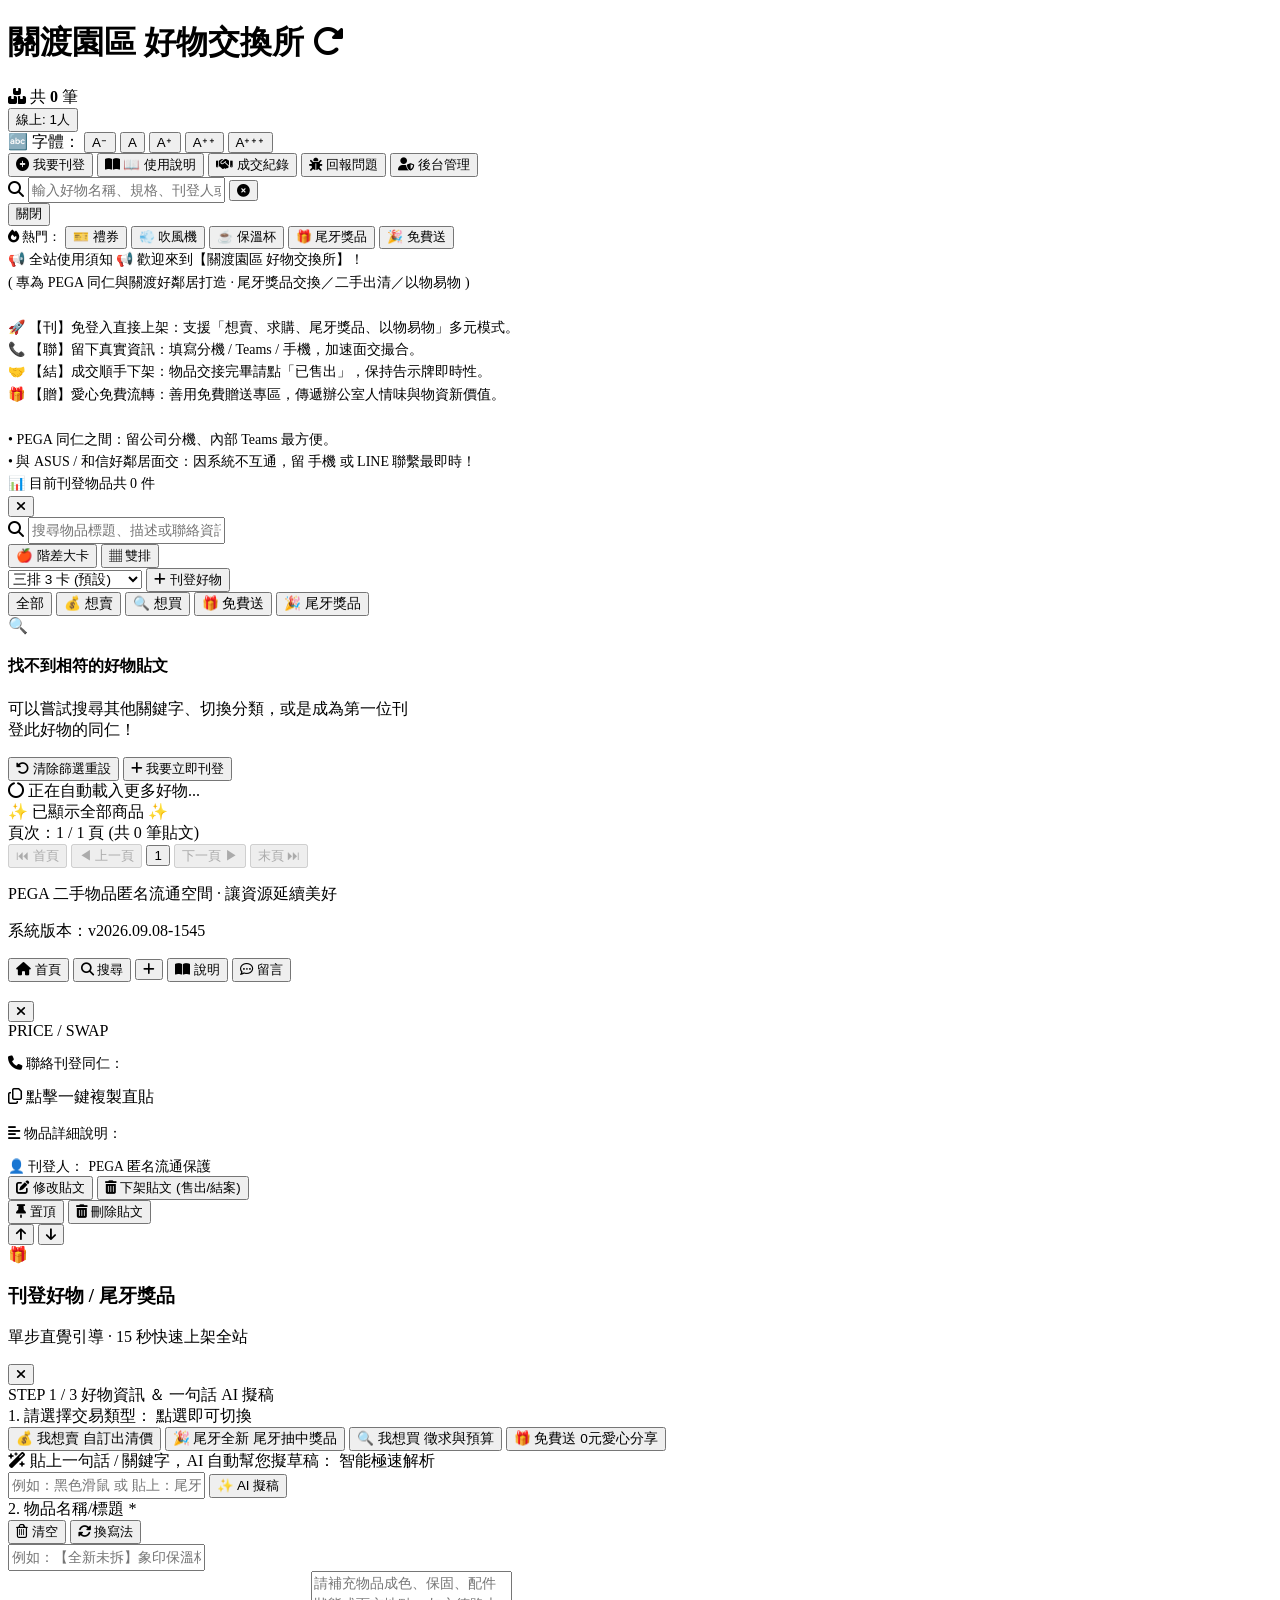
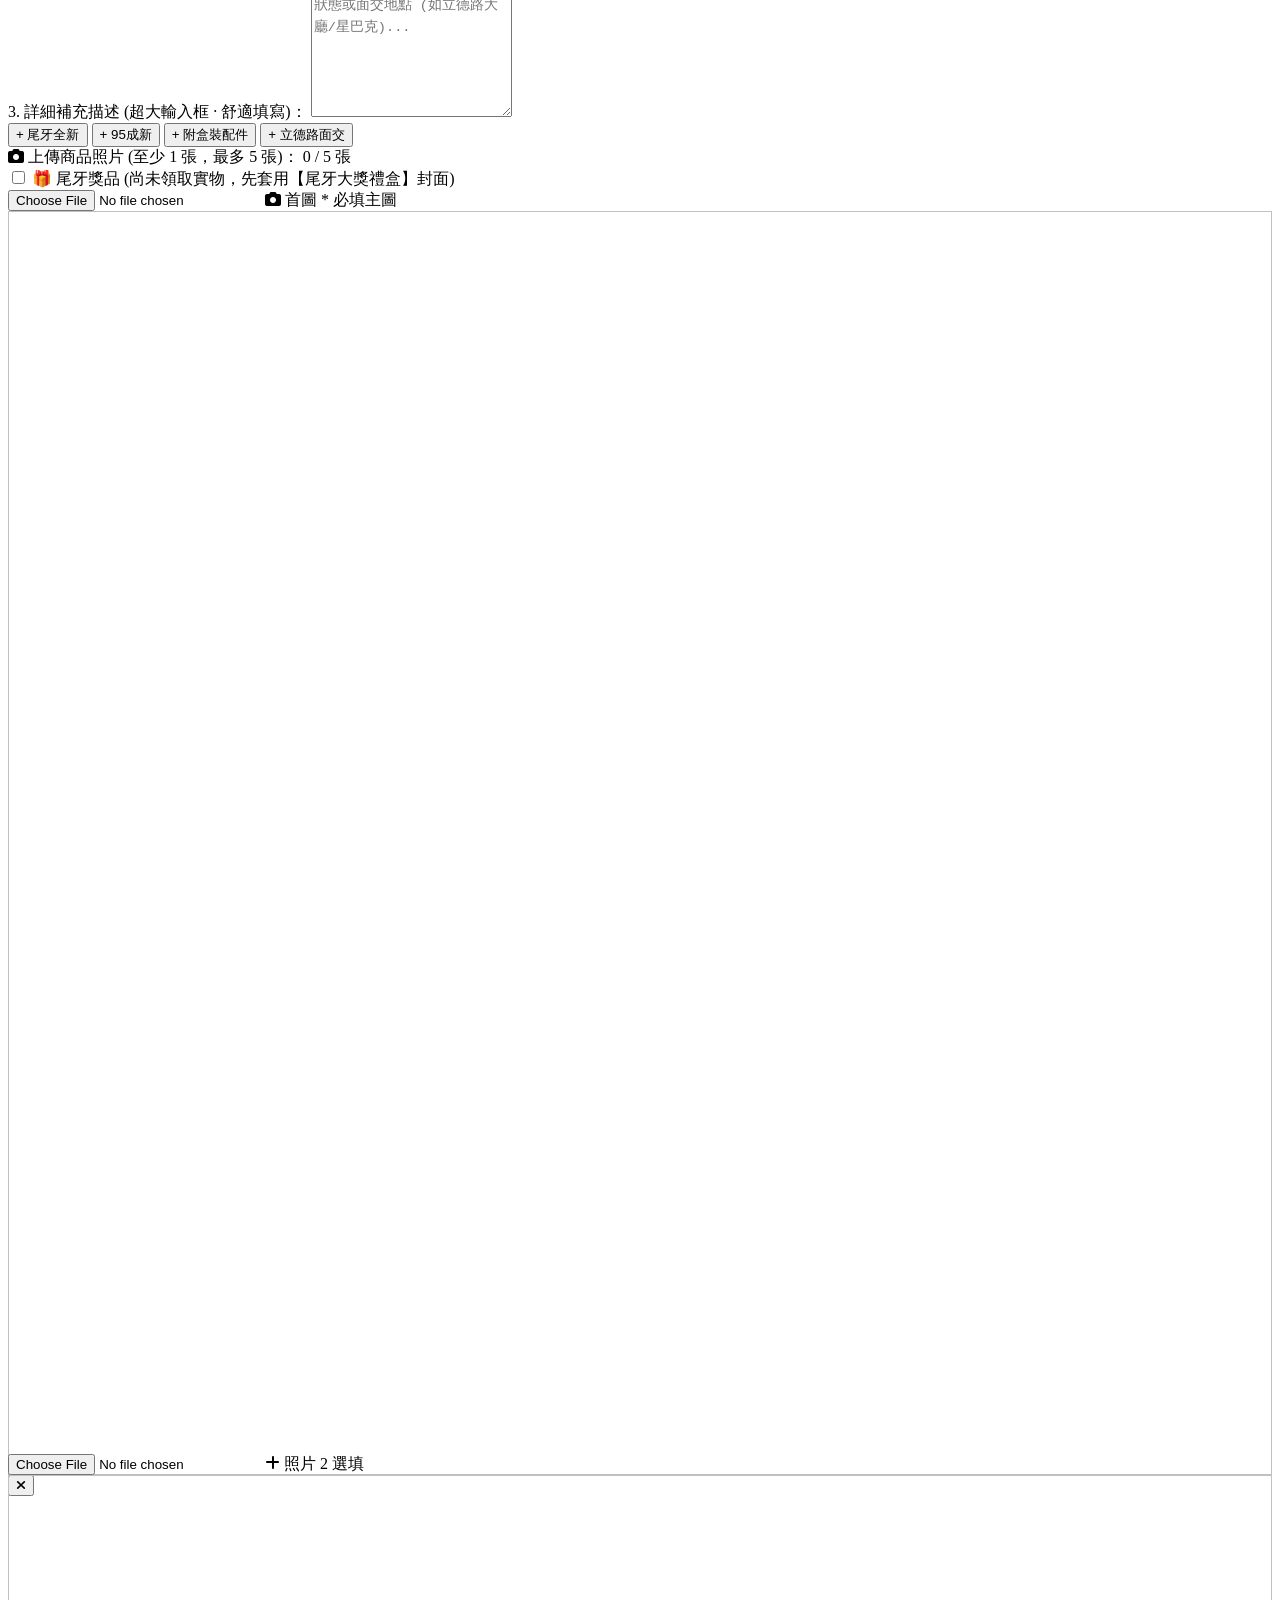
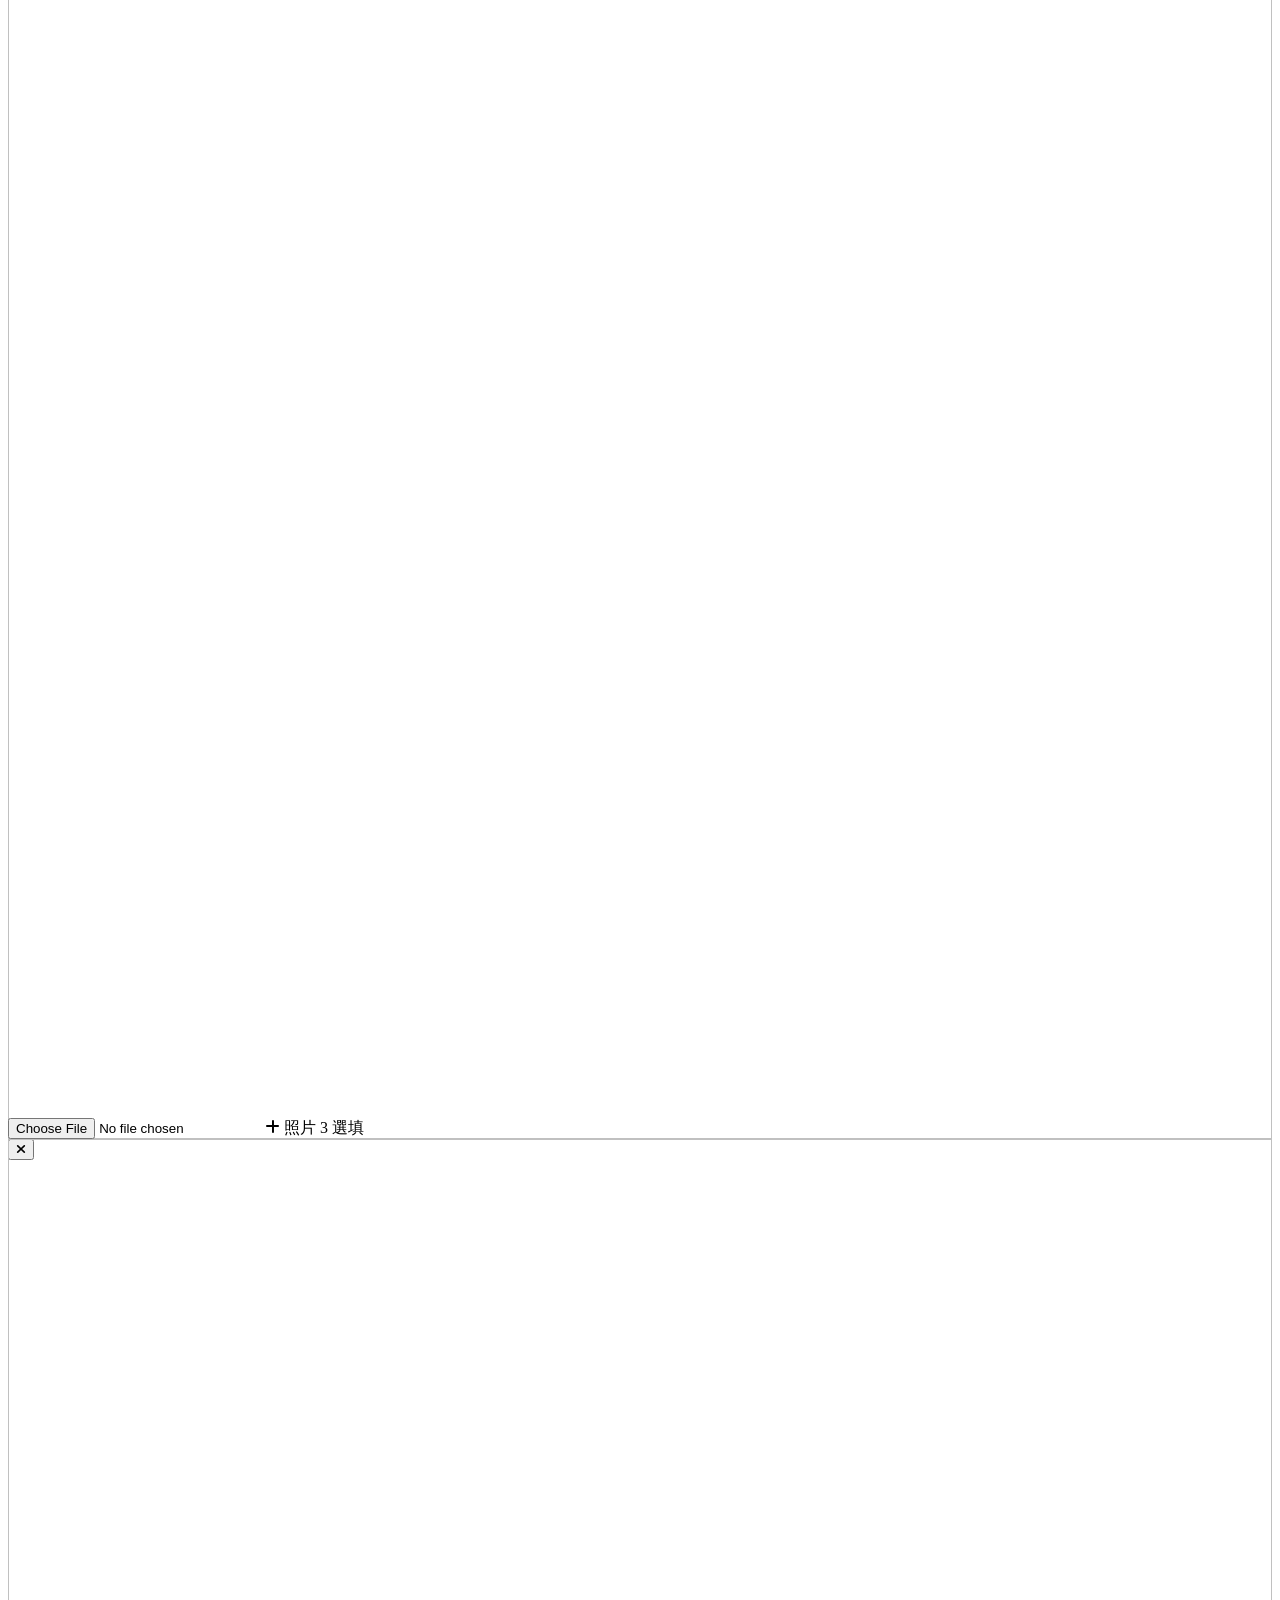
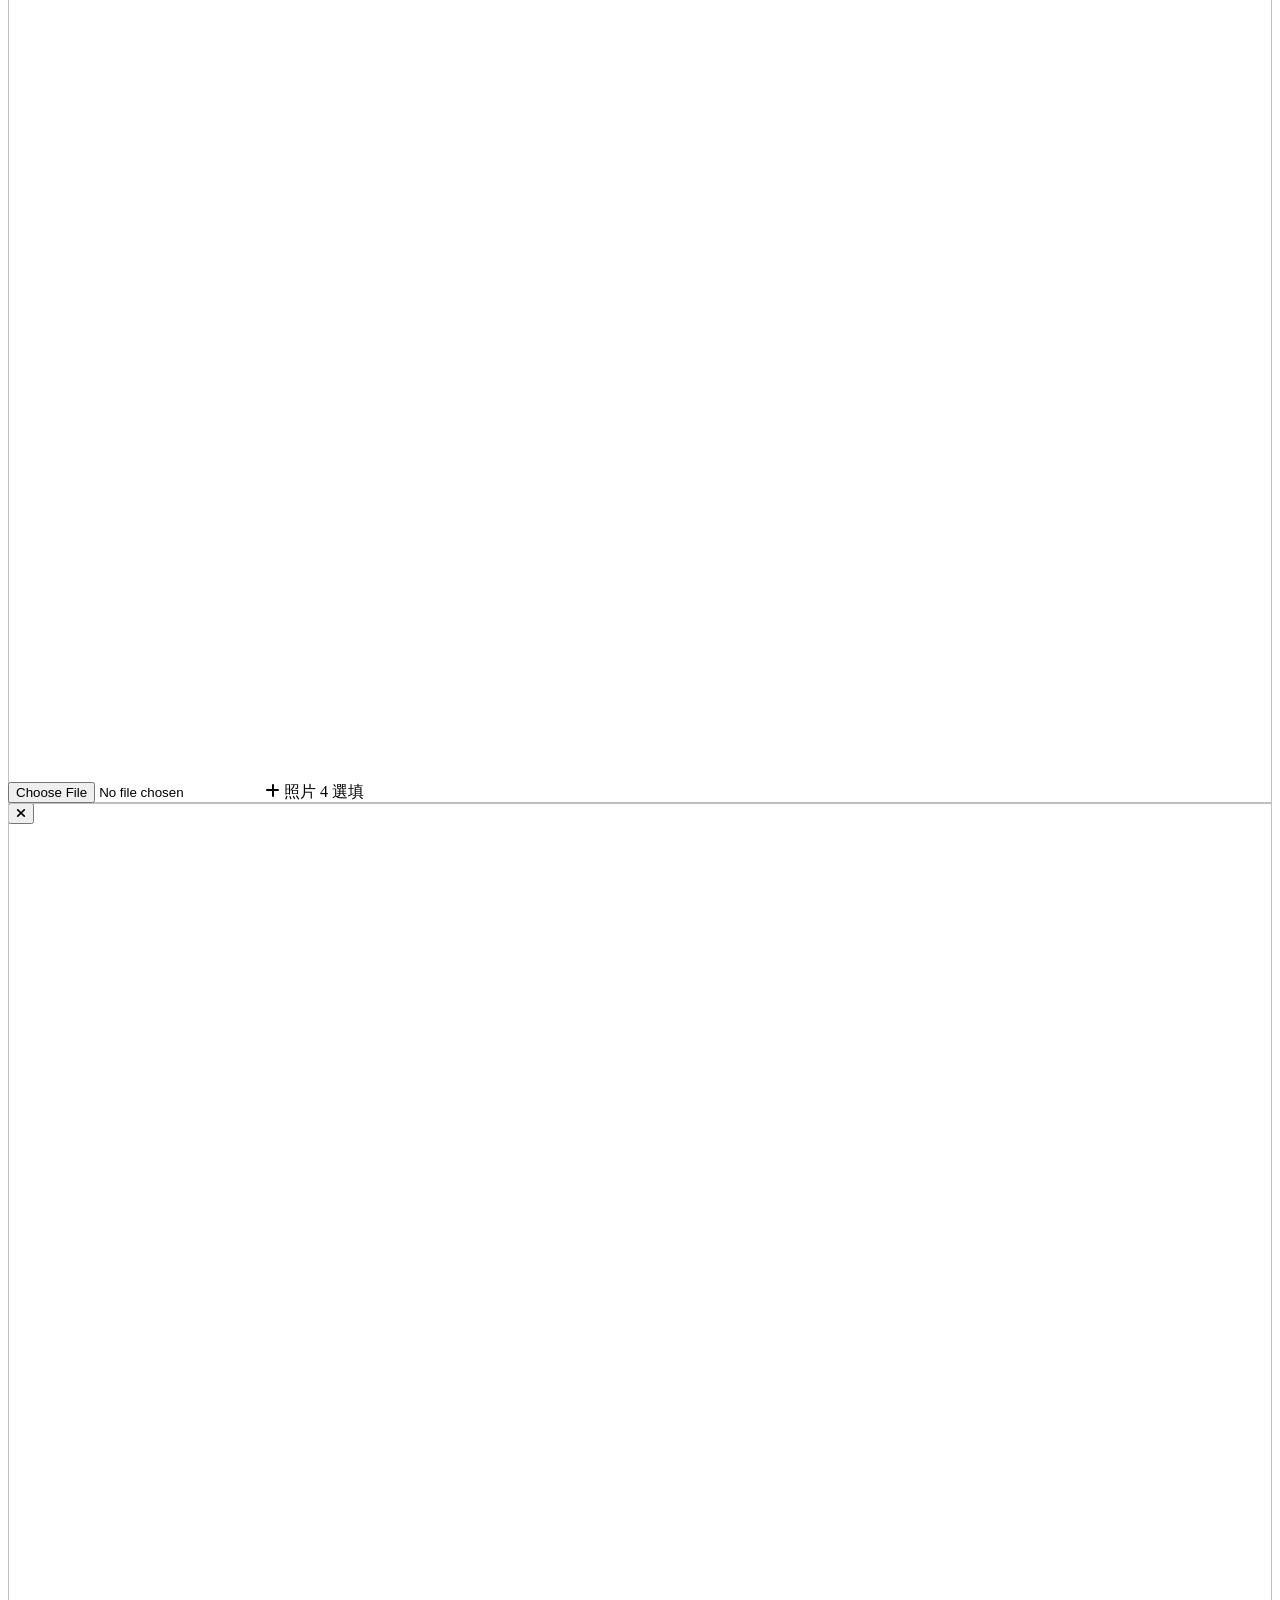
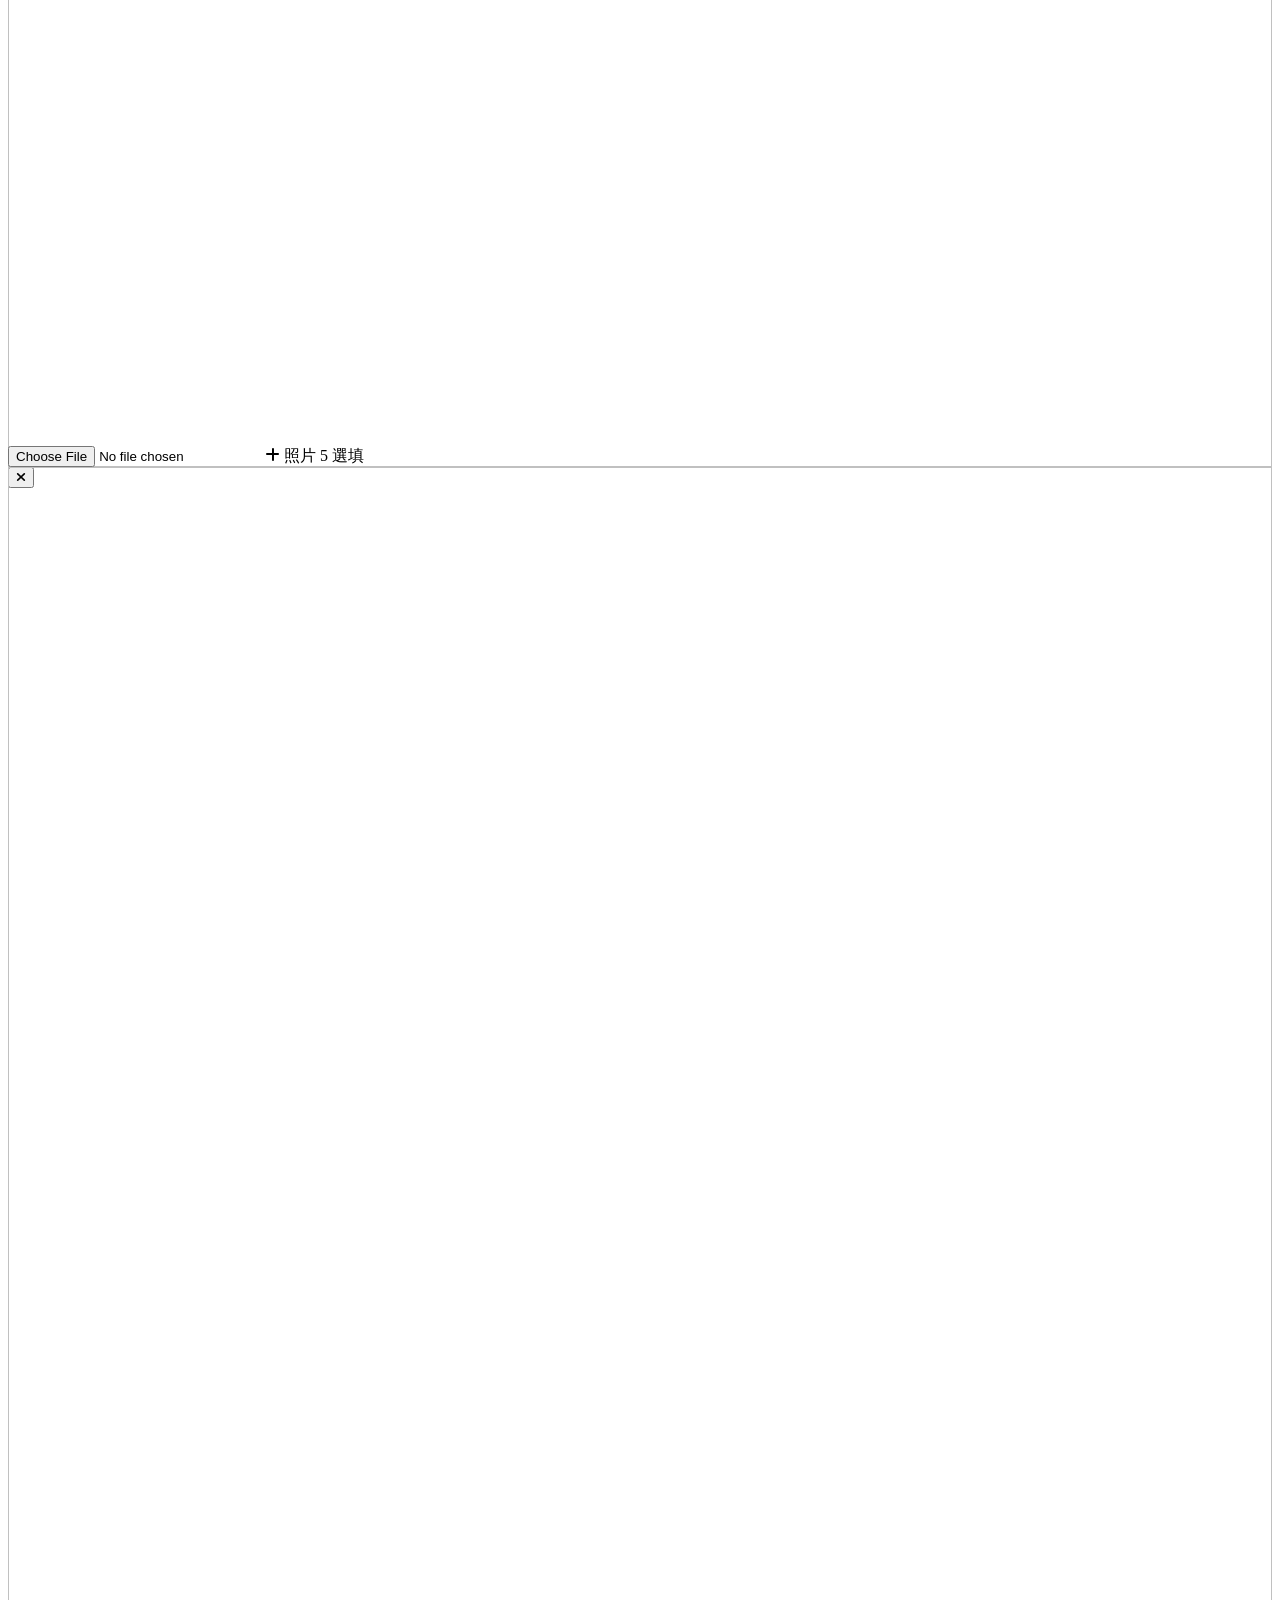
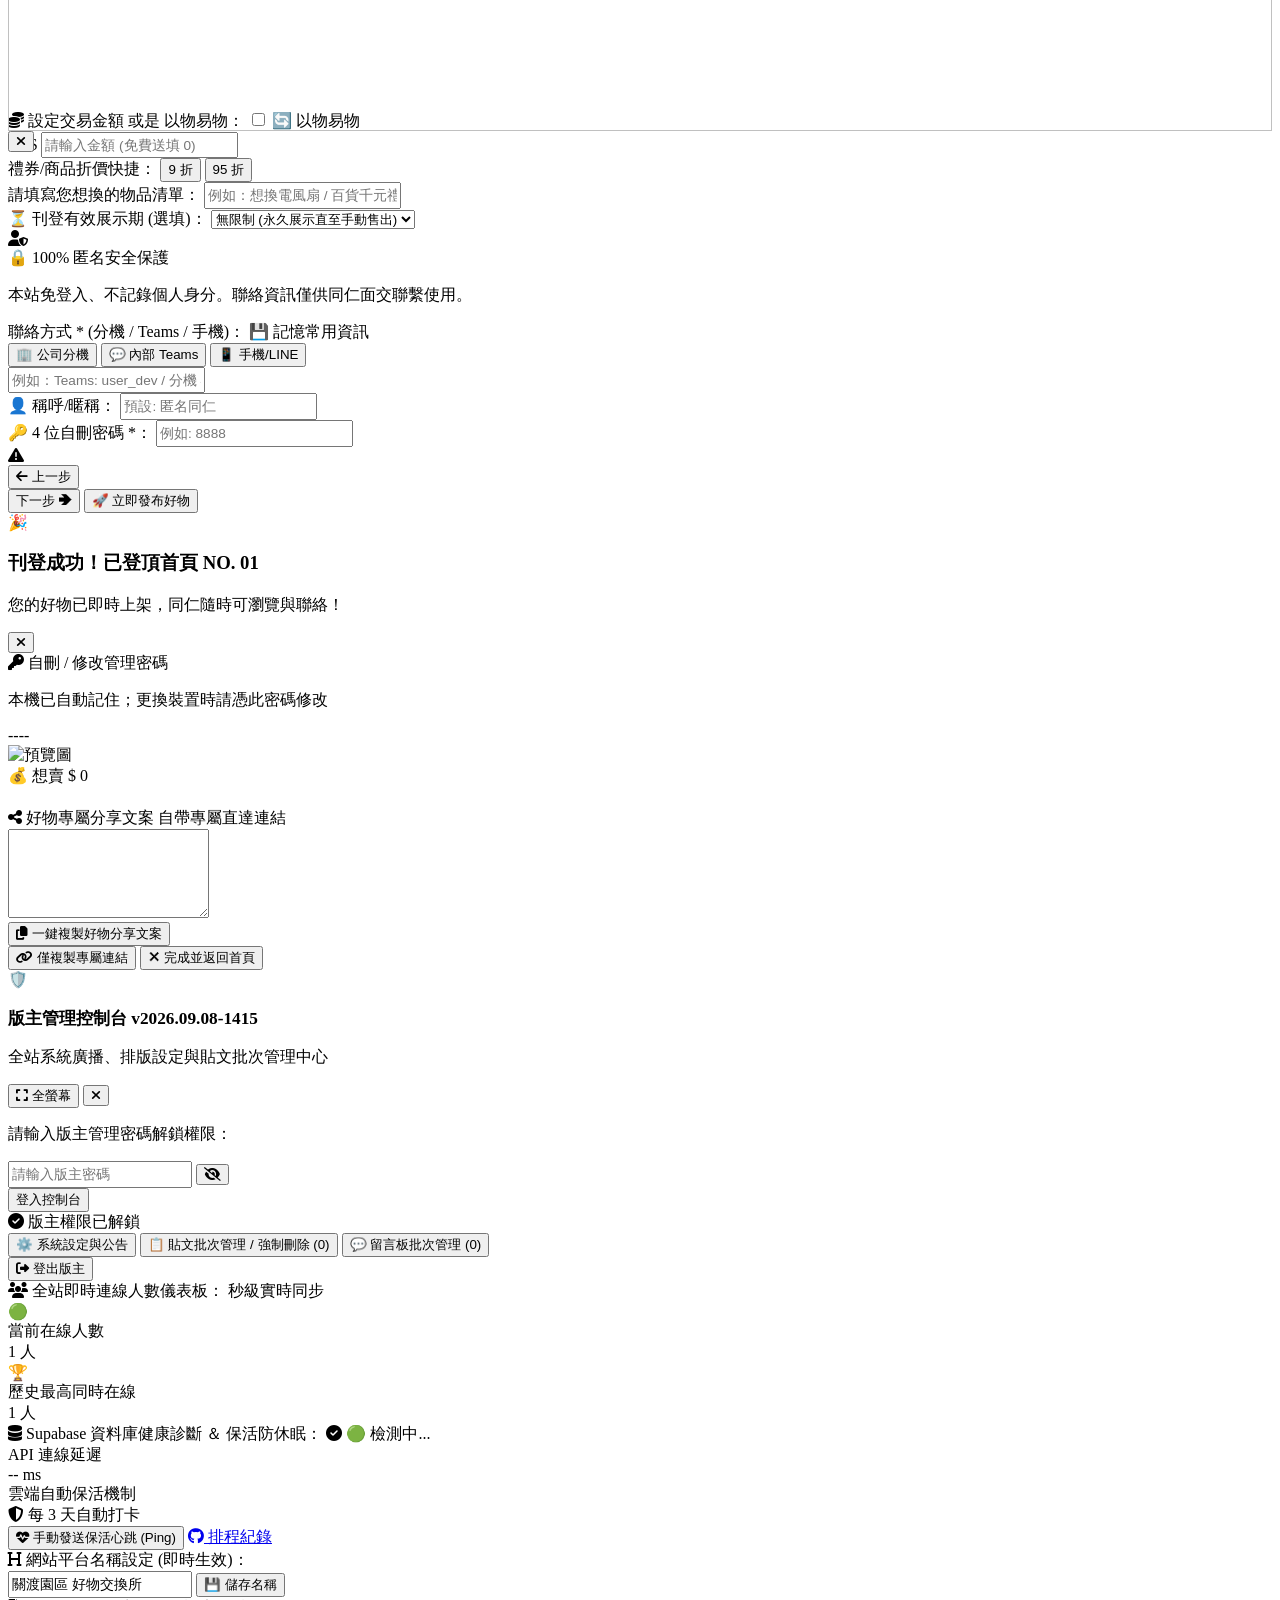
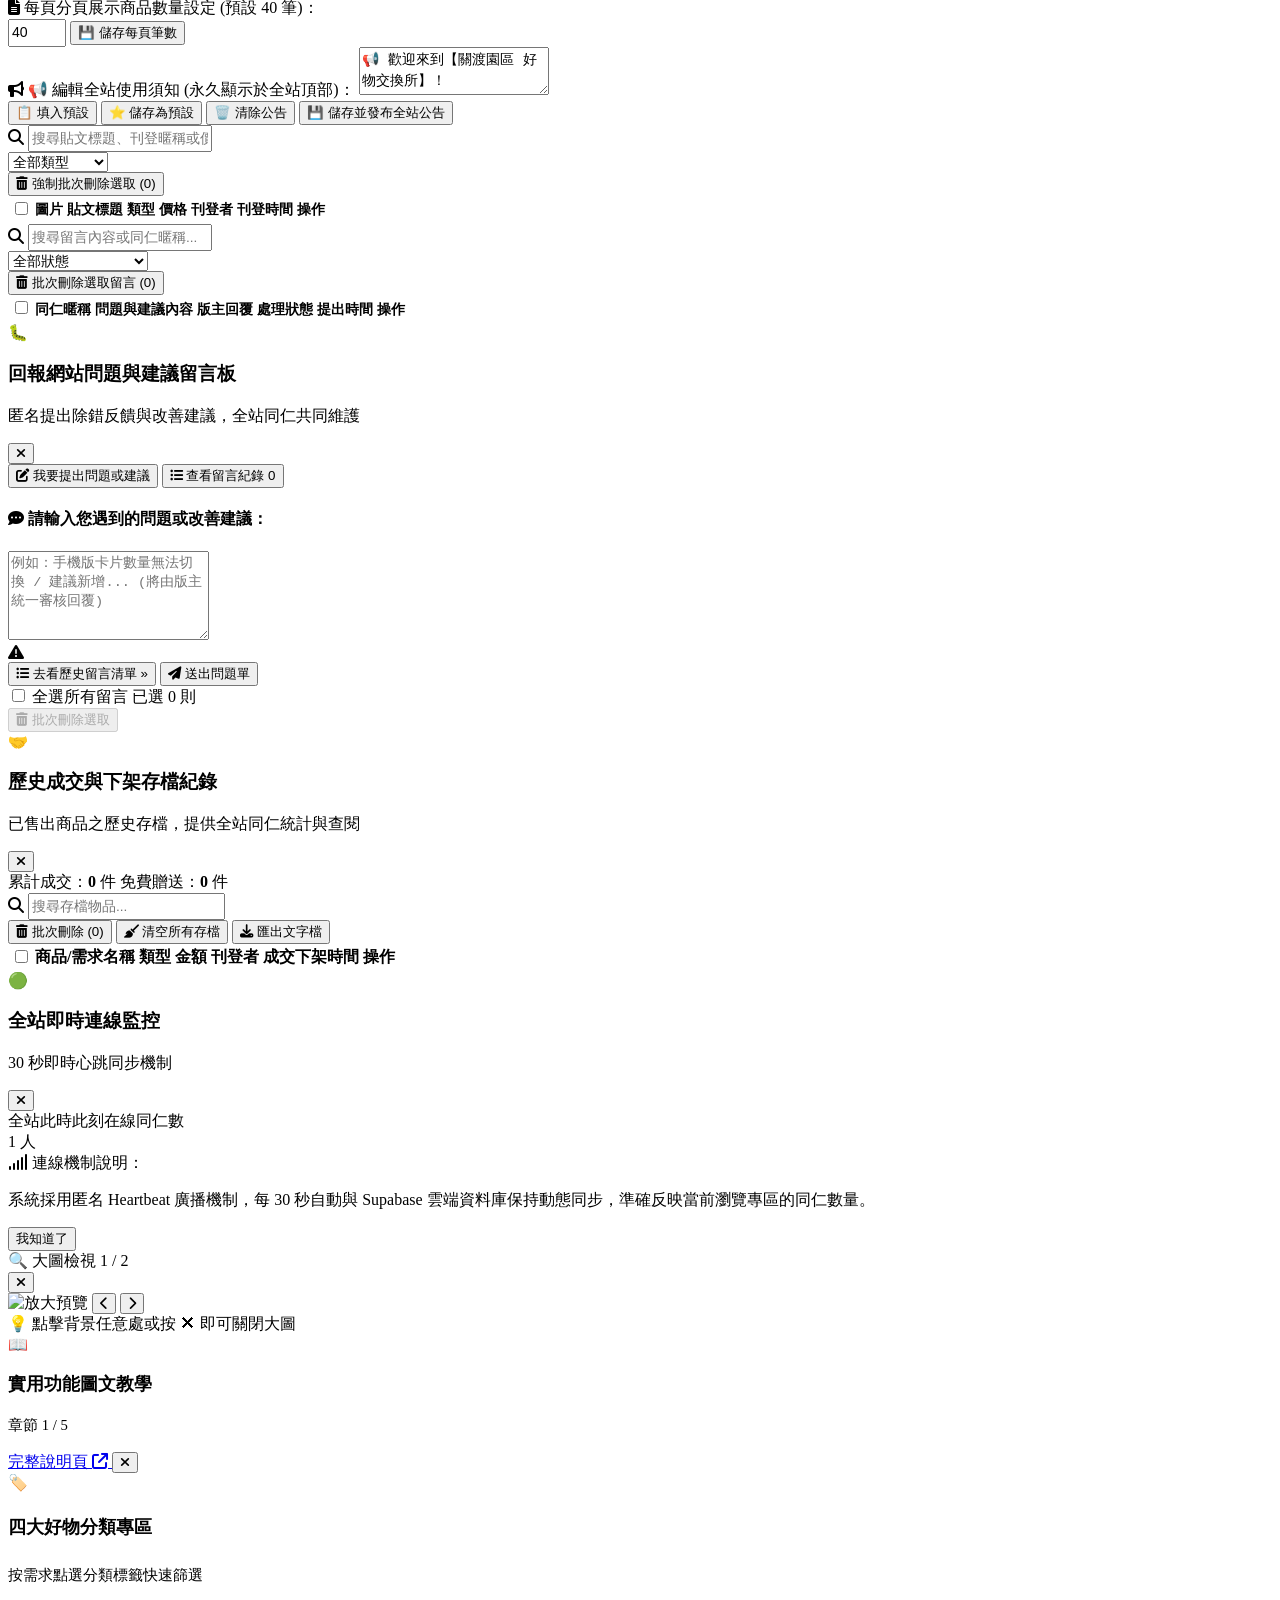
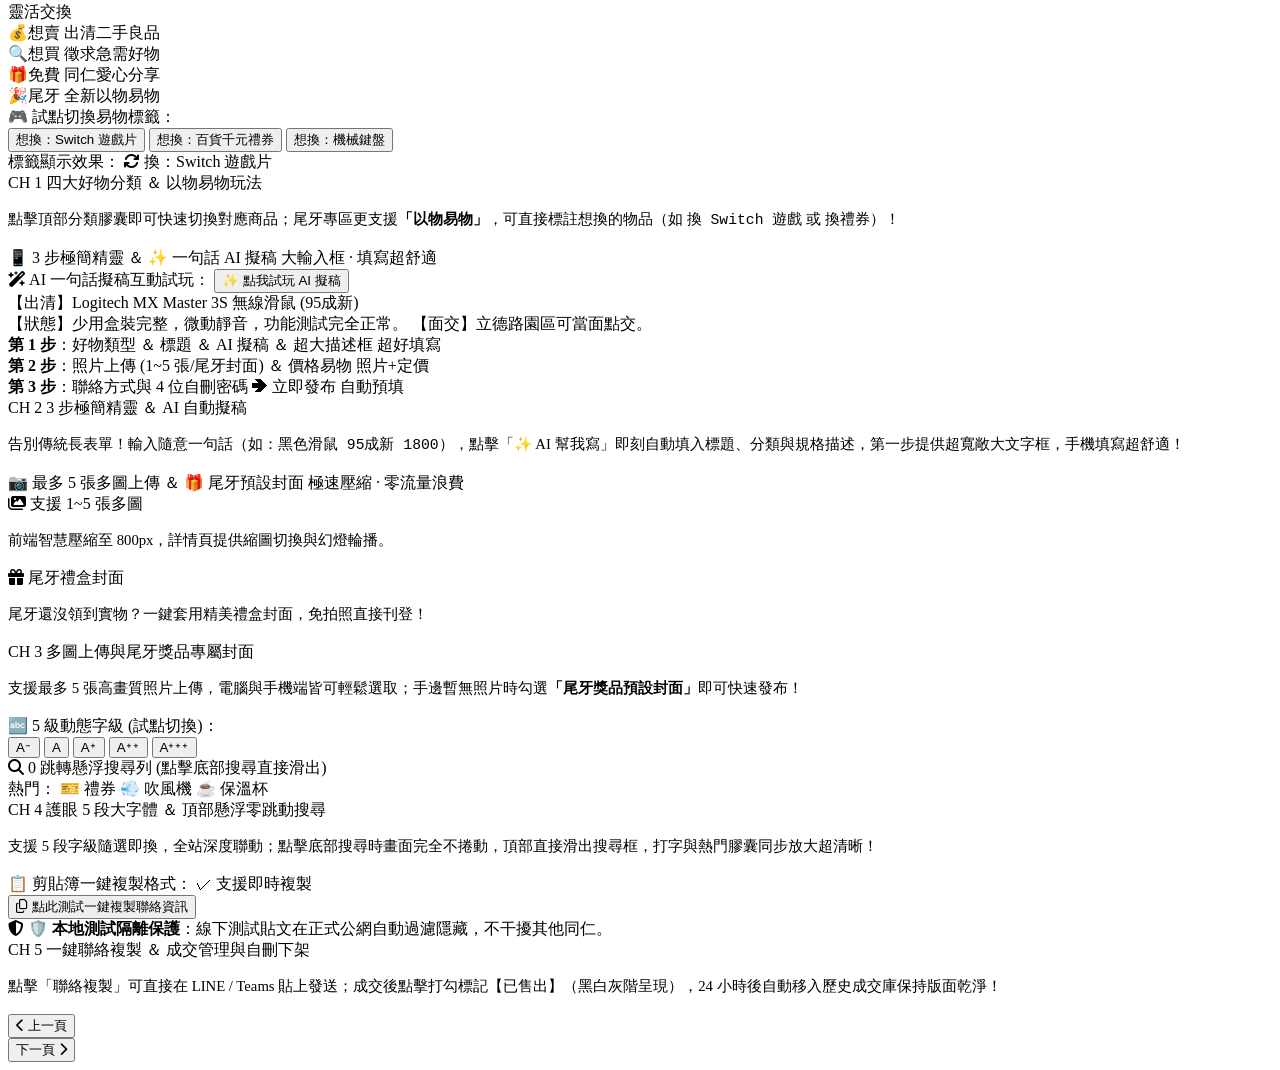
==== commit 3027c96c: "fix: 完善手機端 Header 彈性排版、說明按鈕點擊觸控區與動態站點連結" ====
--- a/index.html
+++ b/index.html
@@ -52,7 +52,7 @@
       </div>
 
       <!-- 頂部第二行：5 段動態字體調整 (左) ｜ 使用說明 + 電腦版功能選單 (右) -->
-      <div class="flex items-center justify-between gap-1.5 sm:gap-2 pt-0.5">
+      <div class="flex flex-wrap sm:flex-nowrap items-center justify-between gap-1.5 sm:gap-2 pt-0.5">
         <div class="flex items-center gap-0.5 sm:gap-1 bg-gray-900/90 p-0.5 sm:p-1 rounded-xl border border-amber-500/30 shrink-0 shadow-inner">
           <span class="text-[9px] sm:text-xs text-amber-400 font-black px-0.5 sm:px-1 shrink-0">🔤 字體：</span>
           <button onclick="setFontSize('sm')" id="font-btn-sm" class="px-1.5 py-0.5 sm:py-1 rounded-lg text-[10px] sm:text-xs font-bold transition text-gray-400 hover:text-amber-300 hover:bg-gray-800" title="小字體 (A⁻)">A⁻</button>
@@ -70,9 +70,9 @@
           </button>
 
           <!-- 📖 使用說明按鈕 (保證在手機端任何字體大小下都 100% 點得到、不跑版) -->
-          <button onclick="openGuideModal()" class="px-2 sm:px-2.5 py-1 bg-gradient-to-r from-amber-500/20 to-yellow-500/20 hover:from-amber-500/30 text-amber-300 border border-amber-500/40 rounded-xl font-bold text-[10px] sm:text-xs transition flex items-center gap-1 shadow-sm shrink-0 cursor-pointer active:scale-95" title="打開實用圖文教學">
-            <i class="fa-solid fa-book-open text-amber-400 text-[10px]"></i>
-            <span>使用說明</span>
+          <button onclick="openGuideModal()" class="px-2.5 py-1 bg-gradient-to-r from-amber-500/20 to-yellow-500/20 hover:from-amber-500/30 text-amber-300 border border-amber-500/40 rounded-xl font-bold text-[10px] sm:text-xs transition flex items-center gap-1 shadow-sm shrink-0 cursor-pointer active:scale-95" title="打開實用圖文教學">
+            <i class="fa-solid fa-book-open text-amber-400 text-xs"></i>
+            <span>📖 使用說明</span>
           </button>
 
           <button onclick="openArchiveModal()" class="hidden sm:flex px-3 py-1 bg-amber-500/10 hover:bg-amber-500/20 text-amber-300 border border-amber-500/30 rounded-xl font-bold text-xs transition items-center gap-1 cursor-pointer">
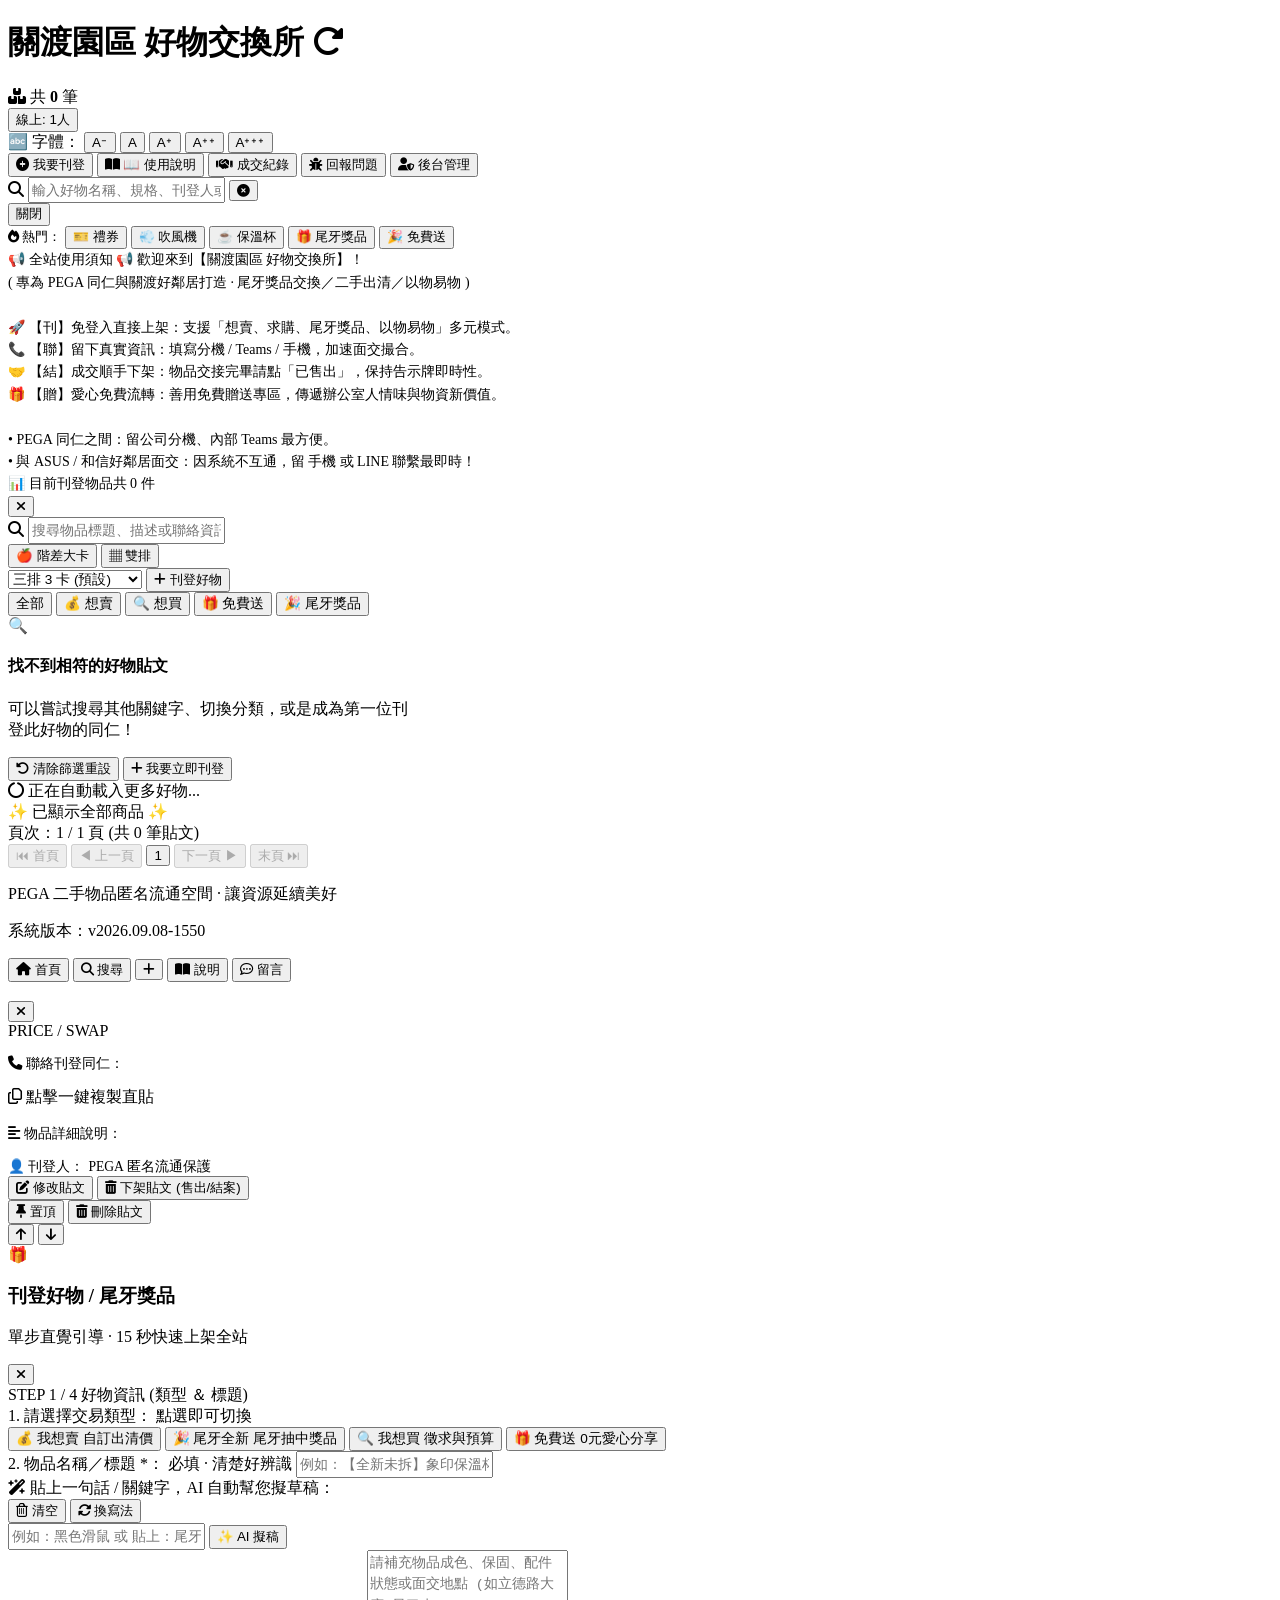
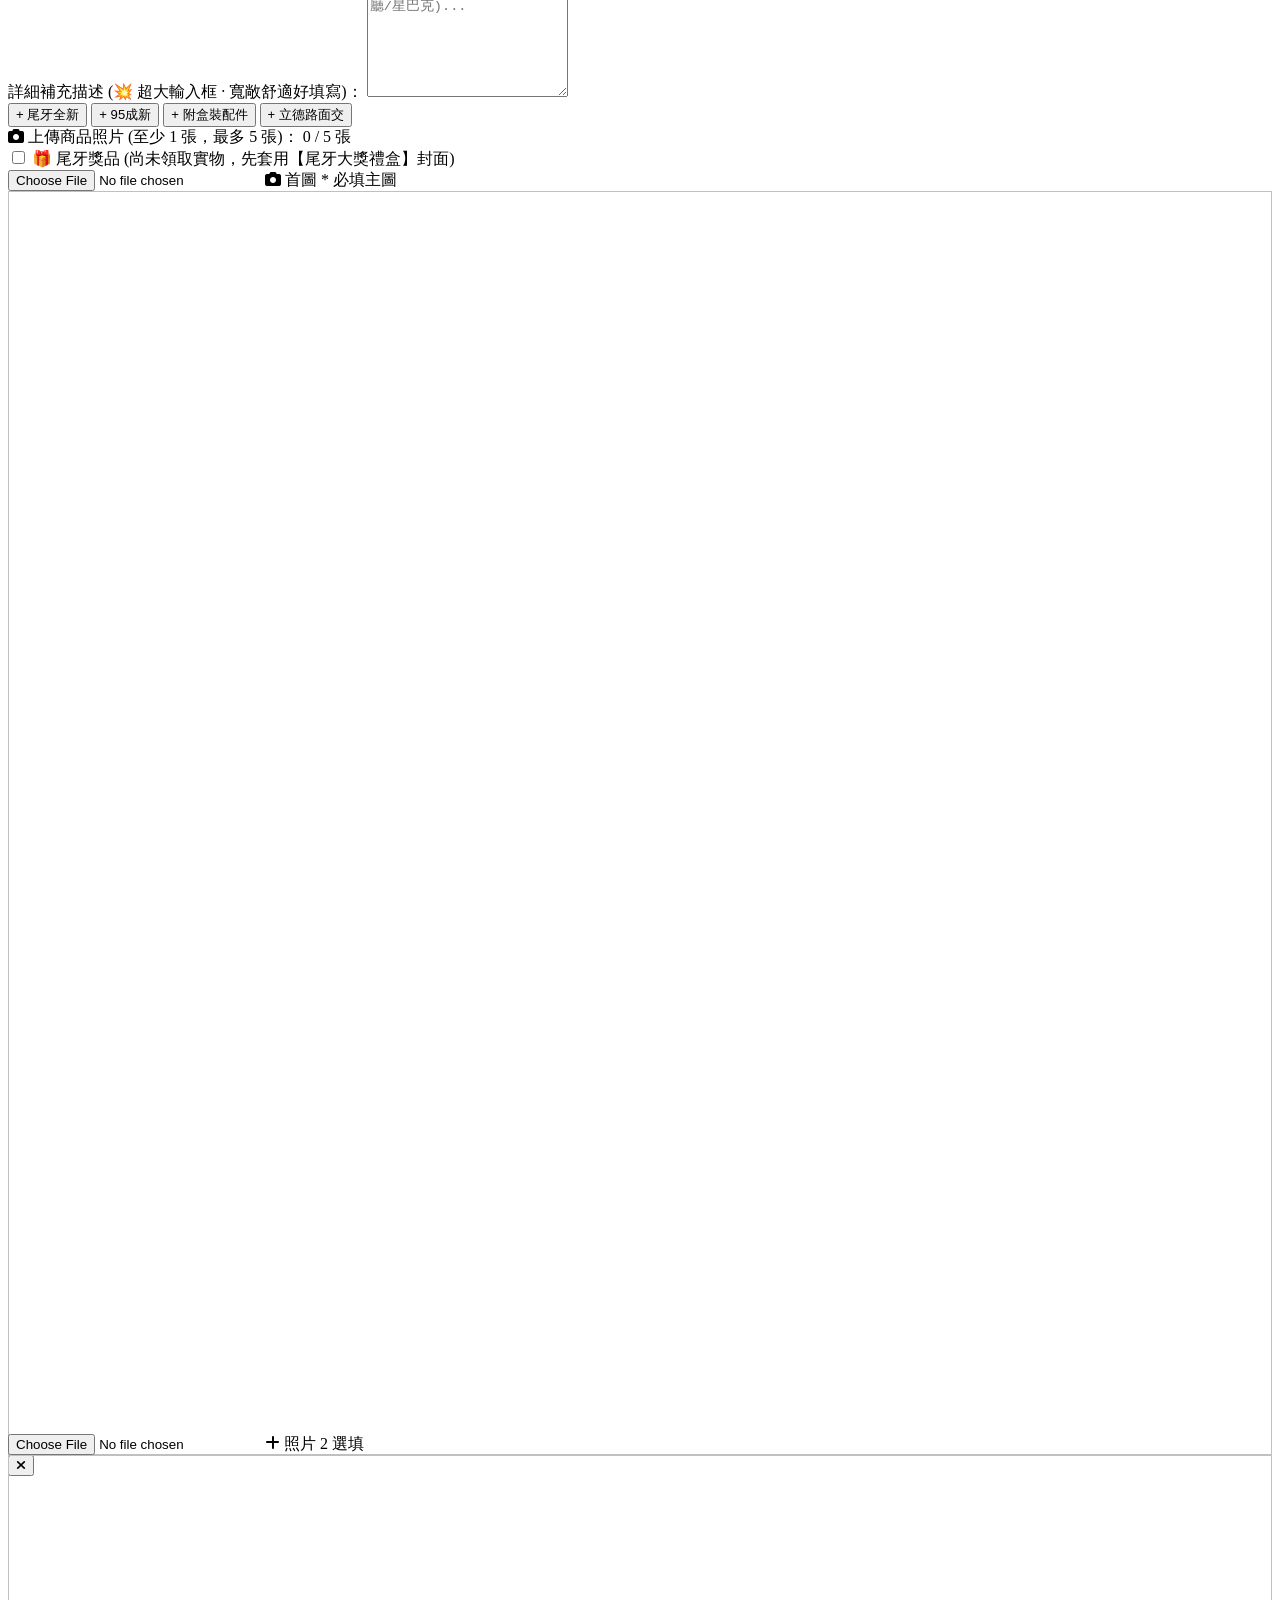
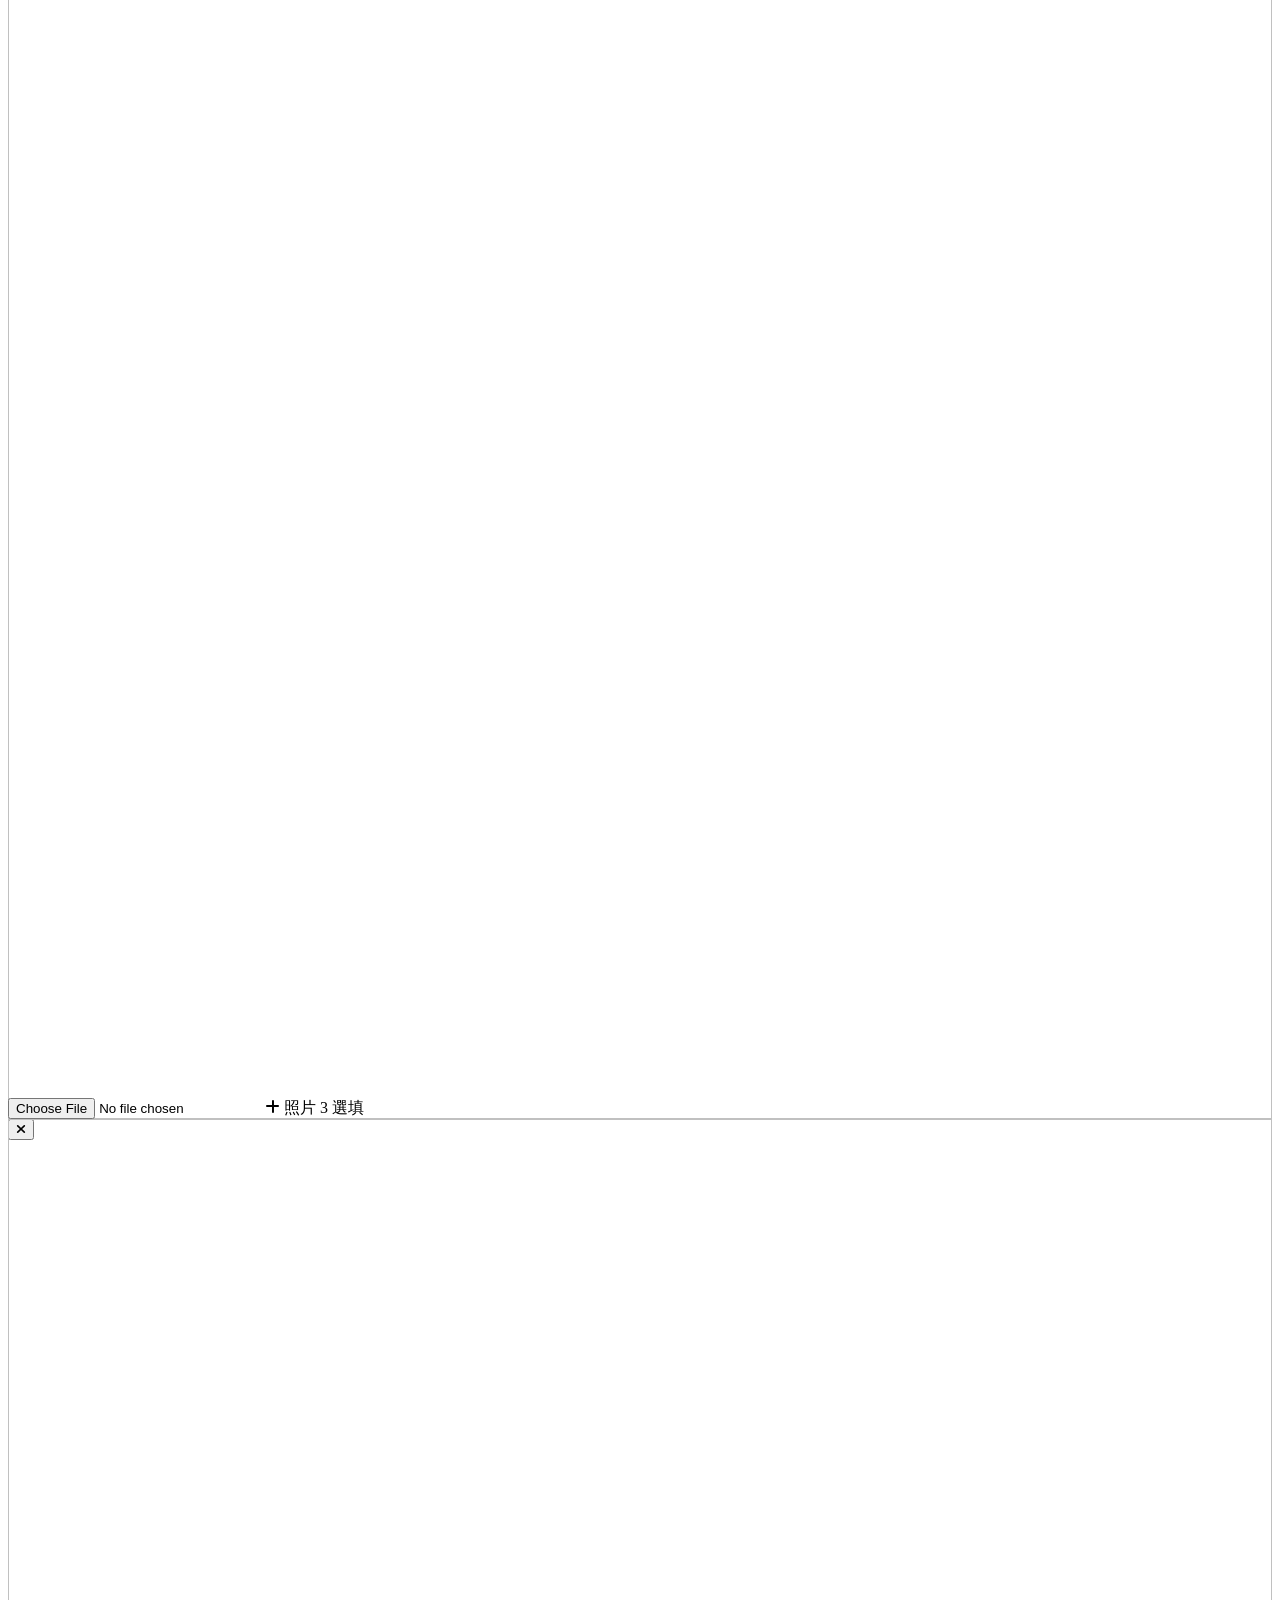
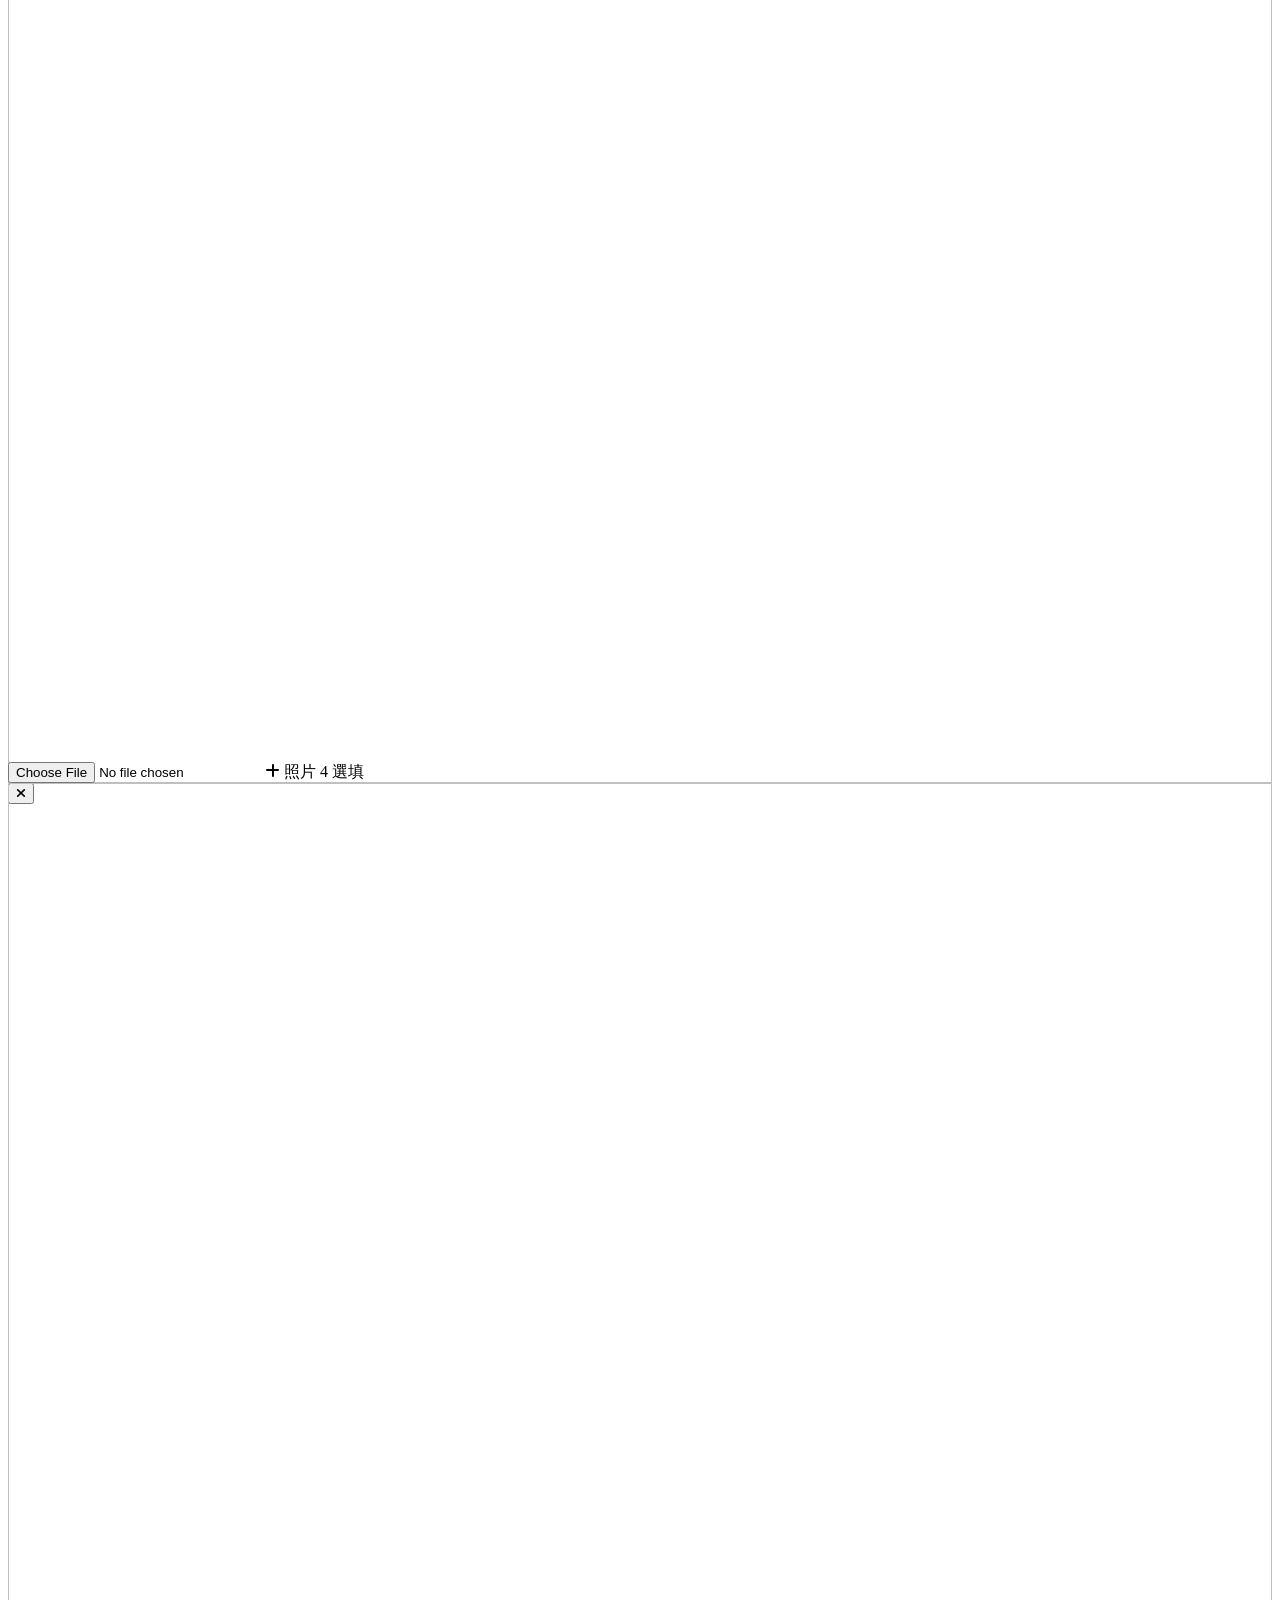
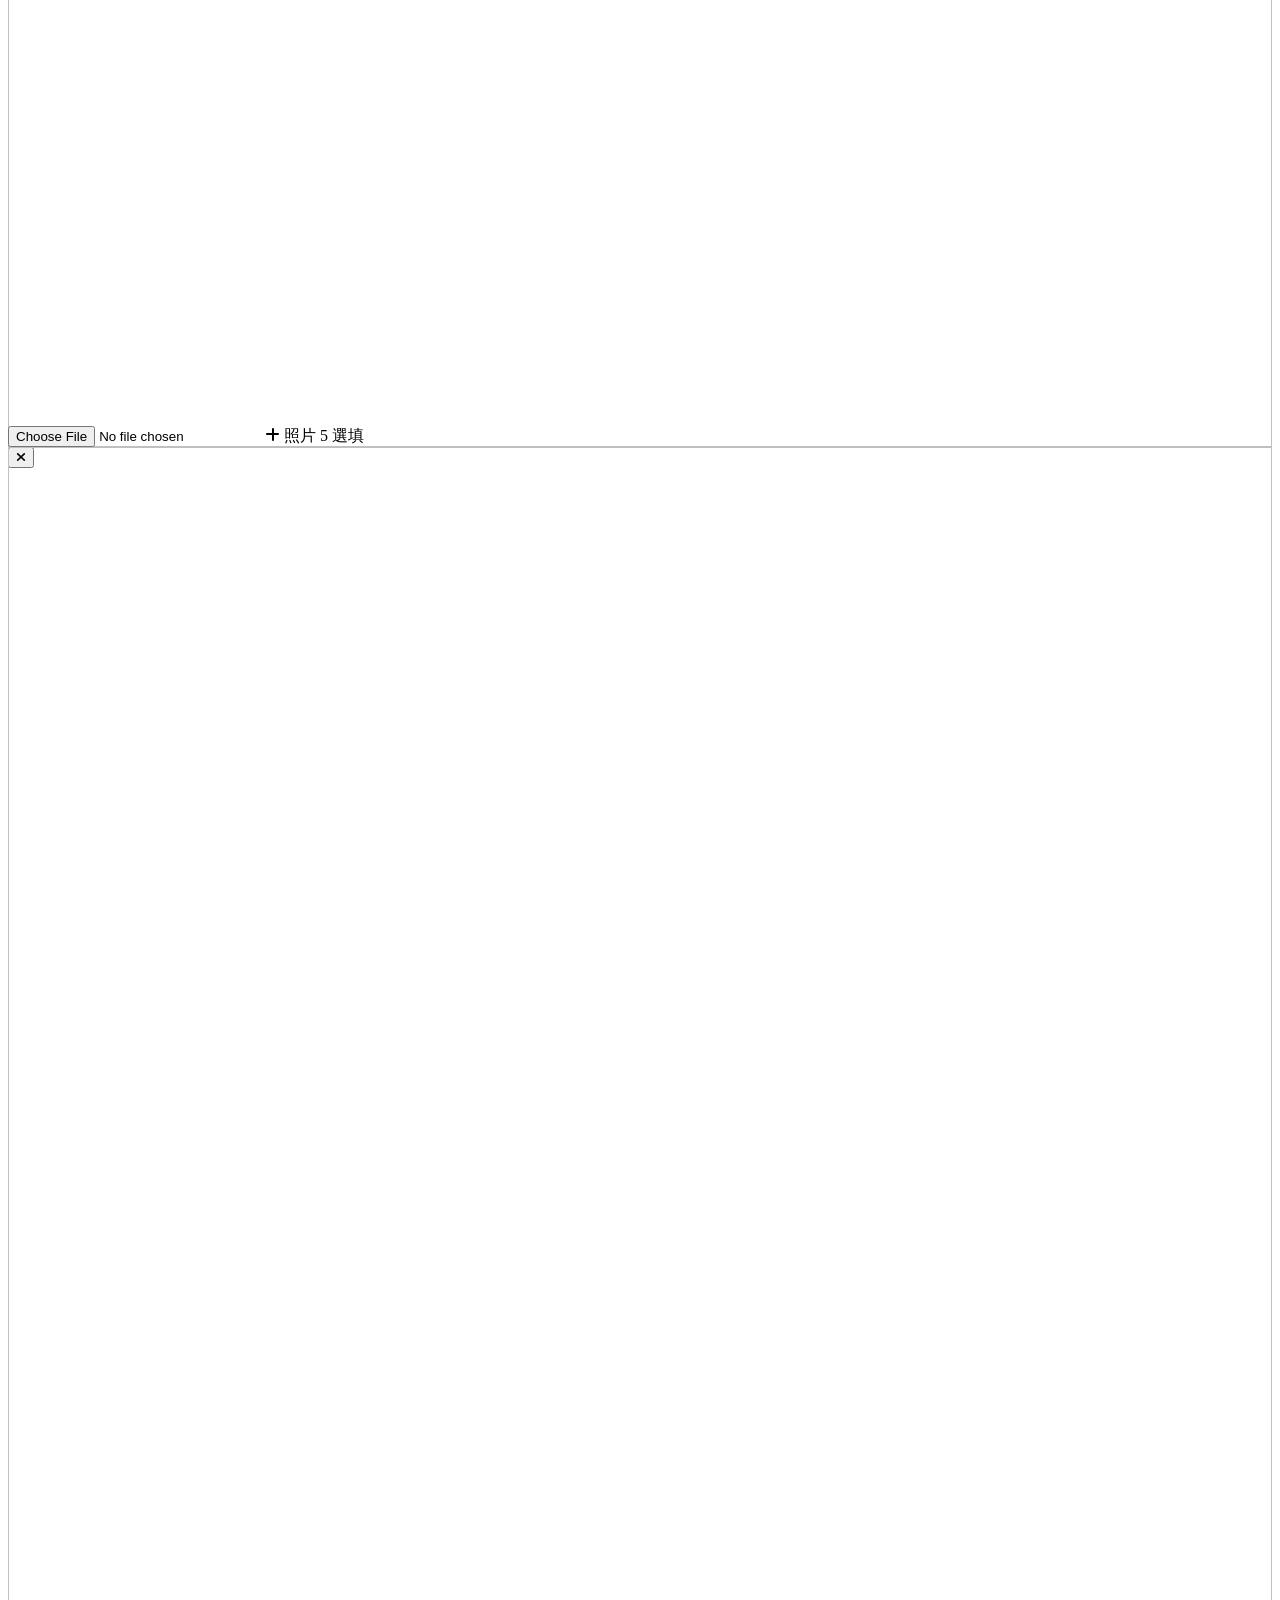
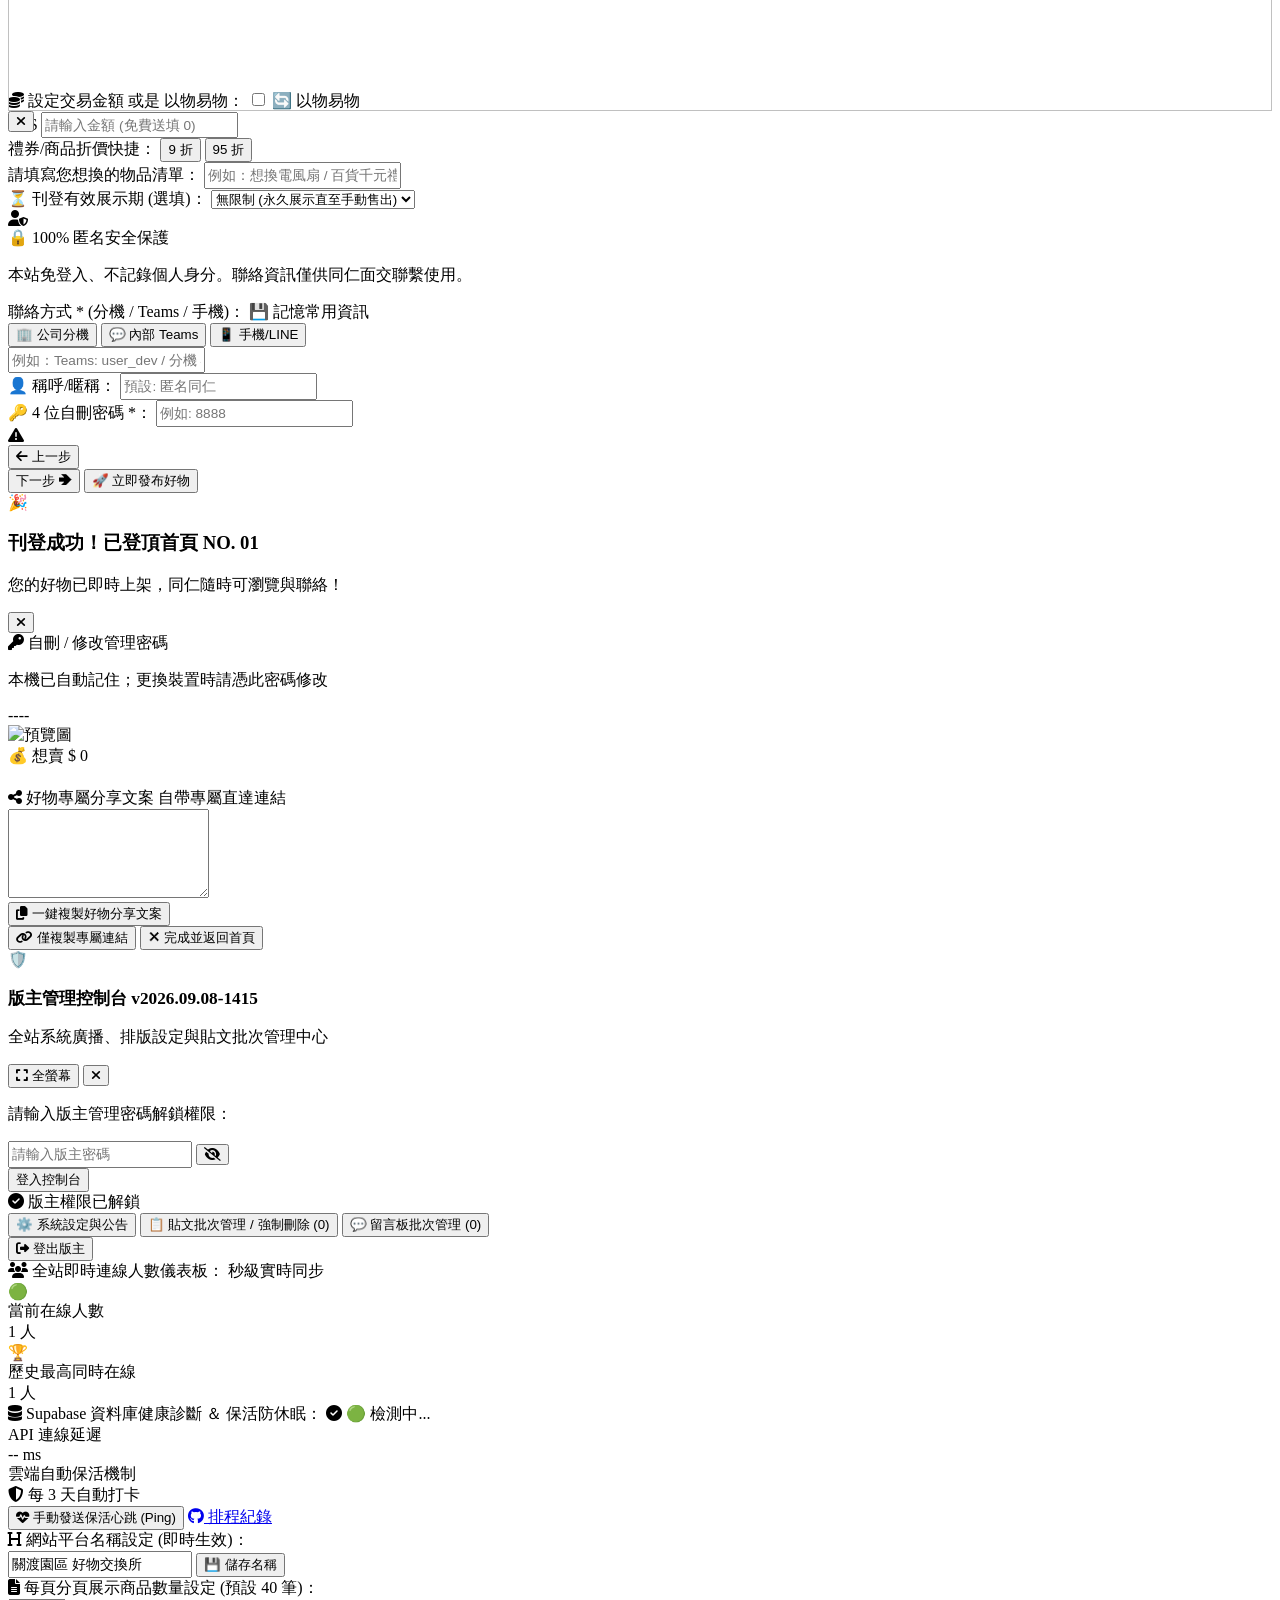
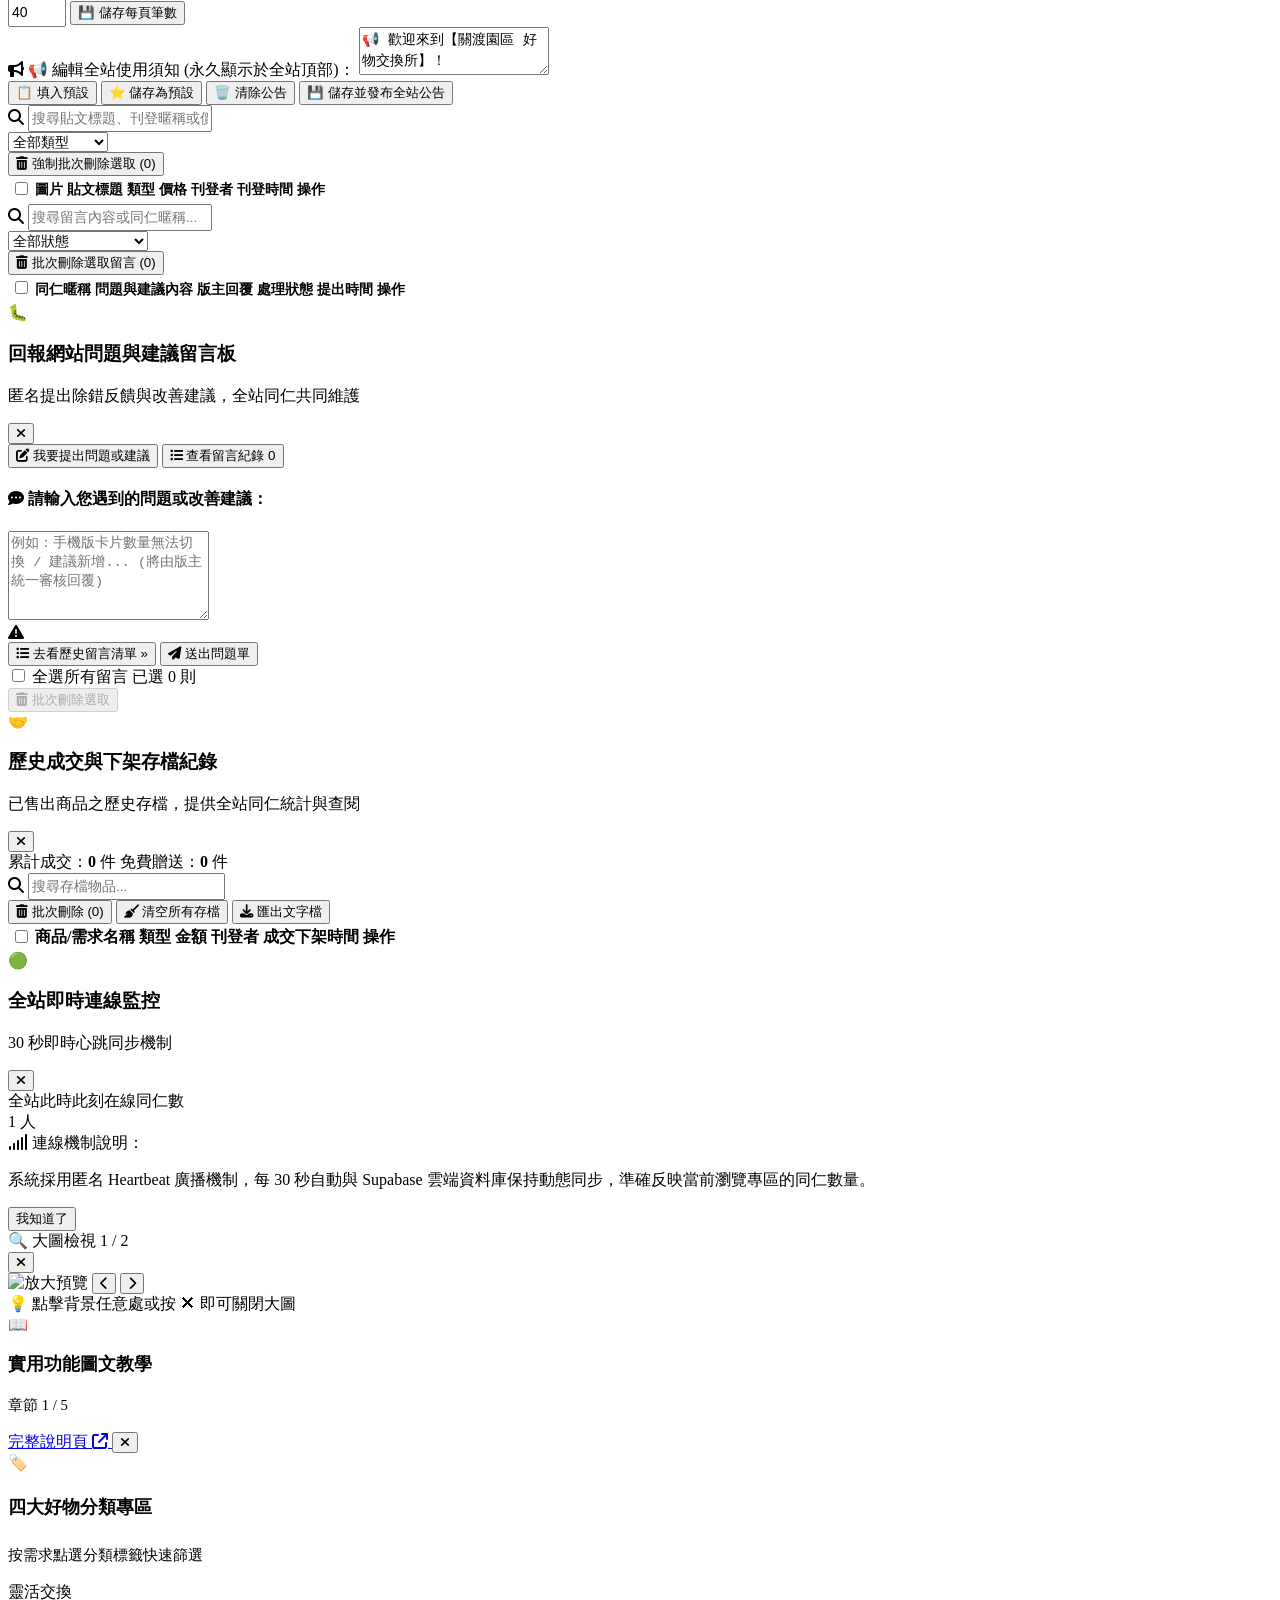
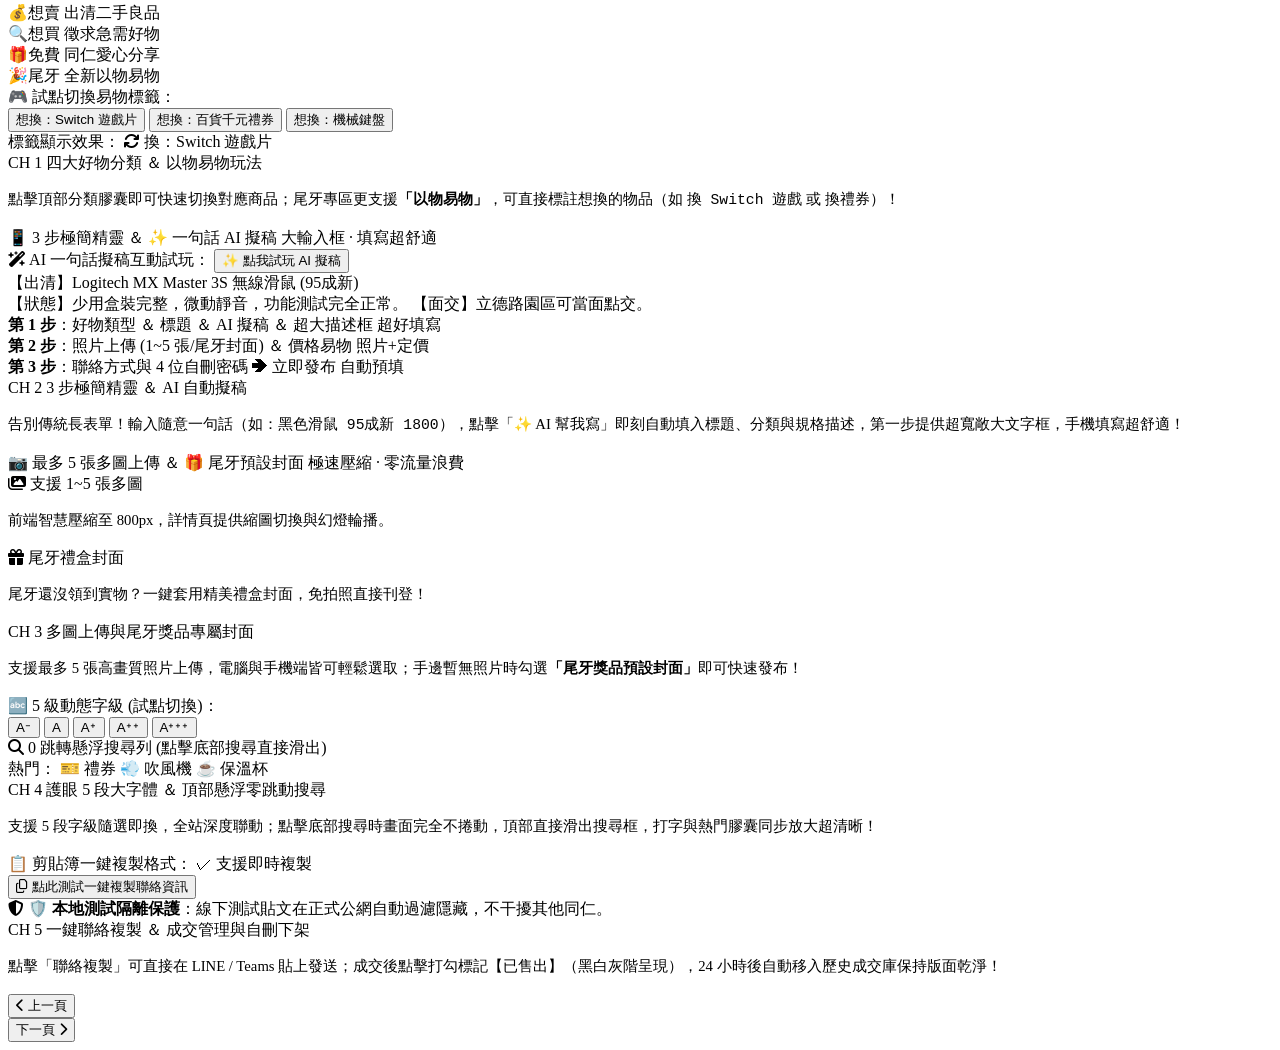
==== commit 9310612c: "feat: 依照使用者要求將刊登拆為 4 步精靈（第1步好物資訊、第2步AI擬稿與大文字框、第3步照片與價格、第4步聯絡與密碼）" ====
--- a/index.html
+++ b/index.html
@@ -204,7 +204,7 @@
     <footer class="mt-12 mb-24 sm:mb-8 text-center text-[11px] text-gray-500 font-medium space-y-1 select-none">
       <p>PEGA 二手物品匿名流通空間 · 讓資源延續美好</p>
       <p class="text-[10px] text-gray-400 font-mono">
-        系統版本：<span class="text-amber-400 font-bold bg-gray-900 px-2 py-0.5 rounded-md border border-gray-800">v2026.09.08-1545</span>
+        系統版本：<span class="text-amber-400 font-bold bg-gray-900 px-2 py-0.5 rounded-md border border-gray-800">v2026.09.08-1550</span>
       </p>
     </footer>
 
@@ -368,48 +368,60 @@
         </button>
       </div>
 
-      <!-- 🌟 步驟進度條 (Progress Bar · 共 3 步) -->
+      <!-- 🌟 步驟進度條 (Progress Bar · 共 4 步) -->
       <div class="px-5 sm:px-6 py-2.5 bg-gray-950/90 border-b border-gray-800 flex items-center justify-between shrink-0">
         <div class="flex items-center gap-2">
-          <span id="wizard-step-badge" class="px-2 py-0.5 rounded-lg bg-amber-400 text-gray-950 font-black text-[10px] sm:text-xs">STEP 1 / 3</span>
-          <span id="wizard-step-title" class="text-xs sm:text-sm font-bold text-gray-200">好物資訊 ＆ 一句話 AI 擬稿</span>
+          <span id="wizard-step-badge" class="px-2 py-0.5 rounded-lg bg-amber-400 text-gray-950 font-black text-[10px] sm:text-xs">STEP 1 / 4</span>
+          <span id="wizard-step-title" class="text-xs sm:text-sm font-bold text-gray-200">好物資訊 (類型 ＆ 標題)</span>
         </div>
         <div class="w-24 sm:w-36 bg-gray-800 h-2 rounded-full overflow-hidden border border-gray-700">
-          <div id="wizard-progress-bar" class="bg-gradient-to-r from-amber-500 to-yellow-400 h-full w-1/3 transition-all duration-300"></div>
+          <div id="wizard-progress-bar" class="bg-gradient-to-r from-amber-500 to-yellow-400 h-full w-1/4 transition-all duration-300"></div>
         </div>
       </div>
 
       <!-- Wizard 步驟容器 (每一頁填滿，無上下滾動負擔) -->
       <div class="p-4 sm:p-6 overflow-y-auto flex-1 flex flex-col justify-between space-y-4">
         
-        <!-- ================= ❶ 步驟 1：好物類型 ＆ 標題 ＆ AI 擬稿 ＆ 超寬敞補充描述 ================= -->
-        <div id="wizard-step-1" class="wizard-step space-y-3.5 animate-fadeIn">
+        <!-- ================= ❶ 步驟 1：只要【好物基本資訊】(類型 ＆ 標題) ================= -->
+        <div id="wizard-step-1" class="wizard-step space-y-4 animate-fadeIn">
           <!-- 交易類型 (4顆大按鈕) -->
-          <div class="space-y-1.5">
-            <label class="text-xs font-black text-amber-400 flex items-center justify-between">
+          <div class="space-y-2">
+            <label class="text-xs sm:text-sm font-black text-amber-400 flex items-center justify-between">
               <span>1. 請選擇交易類型：</span>
               <span class="text-[10px] text-gray-400 font-normal">點選即可切換</span>
             </label>
-            <div class="grid grid-cols-2 sm:grid-cols-4 gap-2">
-              <button type="button" onclick="setPostType('sell')" id="post-type-sell" class="py-2.5 px-2 rounded-xl border border-amber-500 bg-amber-500/20 text-amber-300 font-black text-xs transition flex flex-col items-center gap-0.5 shadow">
+            <div class="grid grid-cols-2 sm:grid-cols-4 gap-2.5">
+              <button type="button" onclick="setPostType('sell')" id="post-type-sell" class="py-3 px-2 rounded-2xl border border-amber-500 bg-amber-500/20 text-amber-300 font-black text-xs sm:text-sm transition flex flex-col items-center gap-1 shadow">
                 <span>💰 我想賣</span>
-                <span class="text-[9px] text-gray-400 font-normal">自訂出清價</span>
+                <span class="text-[10px] text-gray-400 font-normal">自訂出清價</span>
               </button>
-              <button type="button" onclick="setPostType('lucky')" id="post-type-lucky" class="py-2.5 px-2 rounded-xl border border-gray-700 bg-gray-900 text-gray-300 font-bold text-xs hover:border-amber-500/50 transition flex flex-col items-center gap-0.5">
+              <button type="button" onclick="setPostType('lucky')" id="post-type-lucky" class="py-3 px-2 rounded-2xl border border-gray-700 bg-gray-900 text-gray-300 font-bold text-xs sm:text-sm hover:border-amber-500/50 transition flex flex-col items-center gap-1">
                 <span>🎉 尾牙全新</span>
-                <span class="text-[9px] text-gray-400 font-normal">尾牙抽中獎品</span>
+                <span class="text-[10px] text-gray-400 font-normal">尾牙抽中獎品</span>
               </button>
-              <button type="button" onclick="setPostType('buy')" id="post-type-buy" class="py-2.5 px-2 rounded-xl border border-gray-700 bg-gray-900 text-gray-300 font-bold text-xs hover:border-amber-500/50 transition flex flex-col items-center gap-0.5">
+              <button type="button" onclick="setPostType('buy')" id="post-type-buy" class="py-3 px-2 rounded-2xl border border-gray-700 bg-gray-900 text-gray-300 font-bold text-xs sm:text-sm hover:border-amber-500/50 transition flex flex-col items-center gap-1">
                 <span>🔍 我想買</span>
-                <span class="text-[9px] text-gray-400 font-normal">徵求與預算</span>
+                <span class="text-[10px] text-gray-400 font-normal">徵求與預算</span>
               </button>
-              <button type="button" onclick="setPostType('free')" id="post-type-free" class="py-2.5 px-2 rounded-xl border border-gray-700 bg-gray-900 text-gray-300 font-bold text-xs hover:border-amber-500/50 transition flex flex-col items-center gap-0.5">
+              <button type="button" onclick="setPostType('free')" id="post-type-free" class="py-3 px-2 rounded-2xl border border-gray-700 bg-gray-900 text-gray-300 font-bold text-xs sm:text-sm hover:border-amber-500/50 transition flex flex-col items-center gap-1">
                 <span>🎁 免費送</span>
-                <span class="text-[9px] text-gray-400 font-normal">0元愛心分享</span>
+                <span class="text-[10px] text-gray-400 font-normal">0元愛心分享</span>
               </button>
             </div>
           </div>
 
+          <!-- 標題輸入區 -->
+          <div class="space-y-1.5 pt-2">
+            <label class="text-xs sm:text-sm font-black text-gray-100 flex items-center justify-between">
+              <span>2. 物品名稱／標題 <span class="text-amber-400">*</span>：</span>
+              <span class="text-[10px] text-gray-400">必填 · 清楚好辨識</span>
+            </label>
+            <input type="text" id="post-title" placeholder="例如：【全新未拆】象印保溫杯 480ml / Switch 瑪利歐賽車" class="w-full p-3 sm:p-3.5 bg-gray-950 border-2 border-gray-700 focus:border-amber-400 rounded-2xl text-xs sm:text-sm text-gray-100 placeholder-gray-500 font-bold shadow-inner">
+          </div>
+        </div>
+
+        <!-- ================= ❷ 步驟 2：【一句話 AI 擬稿 ＆ 💥 超大補充描述框】 ================= -->
+        <div id="wizard-step-2" class="wizard-step hidden space-y-3.5 animate-fadeIn">
           <!-- ✨ AI 一句話快速生成工具箱 -->
           <div class="p-3 bg-gradient-to-b from-indigo-950/40 to-gray-950/70 rounded-2xl border border-indigo-500/30 space-y-2">
             <div class="flex items-center justify-between">
@@ -417,7 +429,10 @@
                 <i class="fa-solid fa-wand-magic-sparkles text-amber-400"></i>
                 <span>貼上一句話 / 關鍵字，AI 自動幫您擬草稿：</span>
               </label>
-              <span class="text-[10px] text-indigo-400">智能極速解析</span>
+              <div class="flex items-center gap-2">
+                <button type="button" onclick="clearAiDraft()" class="text-[10px] text-gray-400 hover:text-rose-300 transition flex items-center gap-1"><i class="fa-regular fa-trash-can"></i> 清空</button>
+                <button type="button" onclick="runAiRegenerate()" class="text-[10px] text-indigo-300 hover:text-indigo-200 transition flex items-center gap-1"><i class="fa-solid fa-rotate"></i> 換寫法</button>
+              </div>
             </div>
             <div class="flex gap-2">
               <input type="text" id="ai-quick-input" onkeydown="if(event.key==='Enter'){event.preventDefault(); runAiQuickDraft();}" placeholder="例如：黑色滑鼠 或 貼上：尾牙抽到AirPods 全新賣5500 分機45555" class="flex-1 p-2.5 bg-gray-900 border border-gray-700 focus:border-indigo-400 rounded-xl text-xs text-gray-100 placeholder-gray-500 font-medium">
@@ -427,34 +442,22 @@
             </div>
           </div>
 
-          <!-- 標題輸入區 -->
-          <div class="space-y-1">
-            <div class="flex items-center justify-between mb-0.5">
-              <label class="text-xs font-black text-gray-200">2. 物品名稱/標題 <span class="text-amber-400">*</span></label>
-              <div class="flex items-center gap-2">
-                <button type="button" onclick="clearAiDraft()" class="text-[10px] text-gray-400 hover:text-rose-300 transition flex items-center gap-1"><i class="fa-regular fa-trash-can"></i> 清空</button>
-                <button type="button" onclick="runAiRegenerate()" class="text-[10px] text-indigo-300 hover:text-indigo-200 transition flex items-center gap-1"><i class="fa-solid fa-rotate"></i> 換寫法</button>
-              </div>
-            </div>
-            <input type="text" id="post-title" placeholder="例如：【全新未拆】象印保溫杯 480ml / Switch 瑪利歐賽車" class="w-full p-2.5 sm:p-3 bg-gray-950 border border-gray-700 focus:border-amber-400 rounded-xl text-xs sm:text-sm text-gray-100 placeholder-gray-500 font-bold shadow-inner">
-          </div>
-
-          <!-- 3. 詳細補充描述 (超寬敞舒適大輸入框，手機極好填字) -->
+          <!-- 💥 詳細補充描述 (超寬敞舒適大輸入框，手機極好填字) -->
           <div class="space-y-1.5">
-            <label class="block text-xs font-black text-gray-200">3. 詳細補充描述 (超大輸入框 · 舒適填寫)：</label>
-            <textarea id="post-desc" rows="5" placeholder="請補充物品成色、保固、配件狀態或面交地點 (如立德路大廳/星巴克)..." class="w-full p-3 bg-gray-950 border border-gray-700 focus:border-amber-400 rounded-2xl text-xs sm:text-sm text-gray-100 placeholder-gray-500 font-medium leading-relaxed min-h-[120px] sm:min-h-[140px] resize-y shadow-inner"></textarea>
+            <label class="block text-xs font-black text-gray-200">詳細補充描述 (💥 超大輸入框 · 寬敞舒適好填寫)：</label>
+            <textarea id="post-desc" rows="6" placeholder="請補充物品成色、保固、配件狀態或面交地點 (如立德路大廳/星巴克)..." class="w-full p-3.5 bg-gray-950 border border-gray-700 focus:border-amber-400 rounded-2xl text-xs sm:text-sm text-gray-100 placeholder-gray-500 font-medium leading-relaxed min-h-[140px] sm:min-h-[160px] resize-y shadow-inner"></textarea>
             <!-- 快捷補充標籤 -->
-            <div class="flex flex-wrap gap-1.5 pt-0.5 text-[10px]">
-              <button type="button" onclick="appendTagToDesc('【物品狀態】尾牙抽中全新未拆封。')" class="px-2.5 py-1 bg-gray-800 hover:bg-gray-700 text-amber-300 rounded-lg border border-gray-700 font-bold transition active:scale-95">+ 尾牙全新</button>
-              <button type="button" onclick="appendTagToDesc('【物品狀態】品相約 95 成新，少用功能一切正常。')" class="px-2.5 py-1 bg-gray-800 hover:bg-gray-700 text-gray-300 rounded-lg border border-gray-700 font-bold transition active:scale-95">+ 95成新</button>
-              <button type="button" onclick="appendTagToDesc('【配件】附原廠盒裝與完整配件。')" class="px-2.5 py-1 bg-gray-800 hover:bg-gray-700 text-gray-300 rounded-lg border border-gray-700 font-bold transition active:scale-95">+ 附盒裝配件</button>
-              <button type="button" onclick="appendTagToDesc('【面交】可約關渡園區 / 立德路面交自取。')" class="px-2.5 py-1 bg-gray-800 hover:bg-gray-700 text-gray-300 rounded-lg border border-gray-700 font-bold transition active:scale-95">+ 立德路面交</button>
-            </div>
-          </div>
-        </div>
-
-        <!-- ================= ❷ 步驟 2：照片上傳 (1~5張) ＆ 價格 / 以物易物 (2+3 完美合一) ================= -->
-        <div id="wizard-step-2" class="wizard-step hidden space-y-4 animate-fadeIn">
+            <div class="flex flex-wrap gap-1.5 pt-0.5">
+              <button type="button" onclick="appendTagToDesc('【物品狀態】尾牙抽中全新未拆封。')" class="desc-tag-btn px-2.5 py-1.5 bg-gray-800 hover:bg-gray-700 text-amber-300 rounded-xl border border-gray-700 font-bold transition active:scale-95 shadow-sm">+ 尾牙全新</button>
+              <button type="button" onclick="appendTagToDesc('【物品狀態】品相約 95 成新，少用功能一切正常。')" class="desc-tag-btn px-2.5 py-1.5 bg-gray-800 hover:bg-gray-700 text-gray-300 rounded-xl border border-gray-700 font-bold transition active:scale-95 shadow-sm">+ 95成新</button>
+              <button type="button" onclick="appendTagToDesc('【配件】附原廠盒裝與完整配件。')" class="desc-tag-btn px-2.5 py-1.5 bg-gray-800 hover:bg-gray-700 text-gray-300 rounded-xl border border-gray-700 font-bold transition active:scale-95 shadow-sm">+ 附盒裝配件</button>
+              <button type="button" onclick="appendTagToDesc('【面交】可約關渡園區 / 立德路面交自取。')" class="desc-tag-btn px-2.5 py-1.5 bg-gray-800 hover:bg-gray-700 text-gray-300 rounded-xl border border-gray-700 font-bold transition active:scale-95 shadow-sm">+ 立德路面交</button>
+            </div>
+          </div>
+        </div>
+
+        <!-- ================= ❸ 步驟 3：【照片上傳 (1~5張) ＆ 價格 / 以物易物】 ================= -->
+        <div id="wizard-step-3" class="wizard-step hidden space-y-4 animate-fadeIn">
           <!-- 照片區域 -->
           <div class="space-y-2">
             <div class="flex items-center justify-between">
@@ -580,8 +583,8 @@
           </div>
         </div>
 
-        <!-- ================= ❸ 步驟 3：聯絡資訊 ＆ 自刪密碼 ➔ 立即發布 ================= -->
-        <div id="wizard-step-3" class="wizard-step hidden space-y-4 animate-fadeIn">
+        <!-- ================= ❹ 步驟 4：【聯絡資訊 ＆ 4 位自刪密碼 ➔ 立即發布】 ================= -->
+        <div id="wizard-step-4" class="wizard-step hidden space-y-4 animate-fadeIn">
           <!-- 隱私保護聲明 -->
           <div class="p-3 bg-indigo-950/40 border border-indigo-500/30 rounded-2xl flex items-start gap-2.5 text-xs text-indigo-200">
             <i class="fa-solid fa-user-shield text-indigo-400 text-base shrink-0 mt-0.5"></i>
@@ -1479,12 +1482,12 @@
   </div>
 
   <!-- 模組化 JavaScript 腳本 (含版本號防止快取) -->
-  <script src="js/config.js?v=20260908_1545"></script>
-  <script src="js/utils.js?v=20260908_1545"></script>
-  <script src="js/api.js?v=20260908_1545"></script>
-  <script src="js/ui.js?v=20260908_1545"></script>
-  <script src="js/admin.js?v=20260908_1545"></script>
-  <script src="js/issue-board.js?v=20260908_1545"></script>
-  <script src="js/main.js?v=20260908_1545"></script>
+  <script src="js/config.js?v=20260908_1550"></script>
+  <script src="js/utils.js?v=20260908_1550"></script>
+  <script src="js/api.js?v=20260908_1550"></script>
+  <script src="js/ui.js?v=20260908_1550"></script>
+  <script src="js/admin.js?v=20260908_1550"></script>
+  <script src="js/issue-board.js?v=20260908_1550"></script>
+  <script src="js/main.js?v=20260908_1550"></script>
 </body>
 </html>
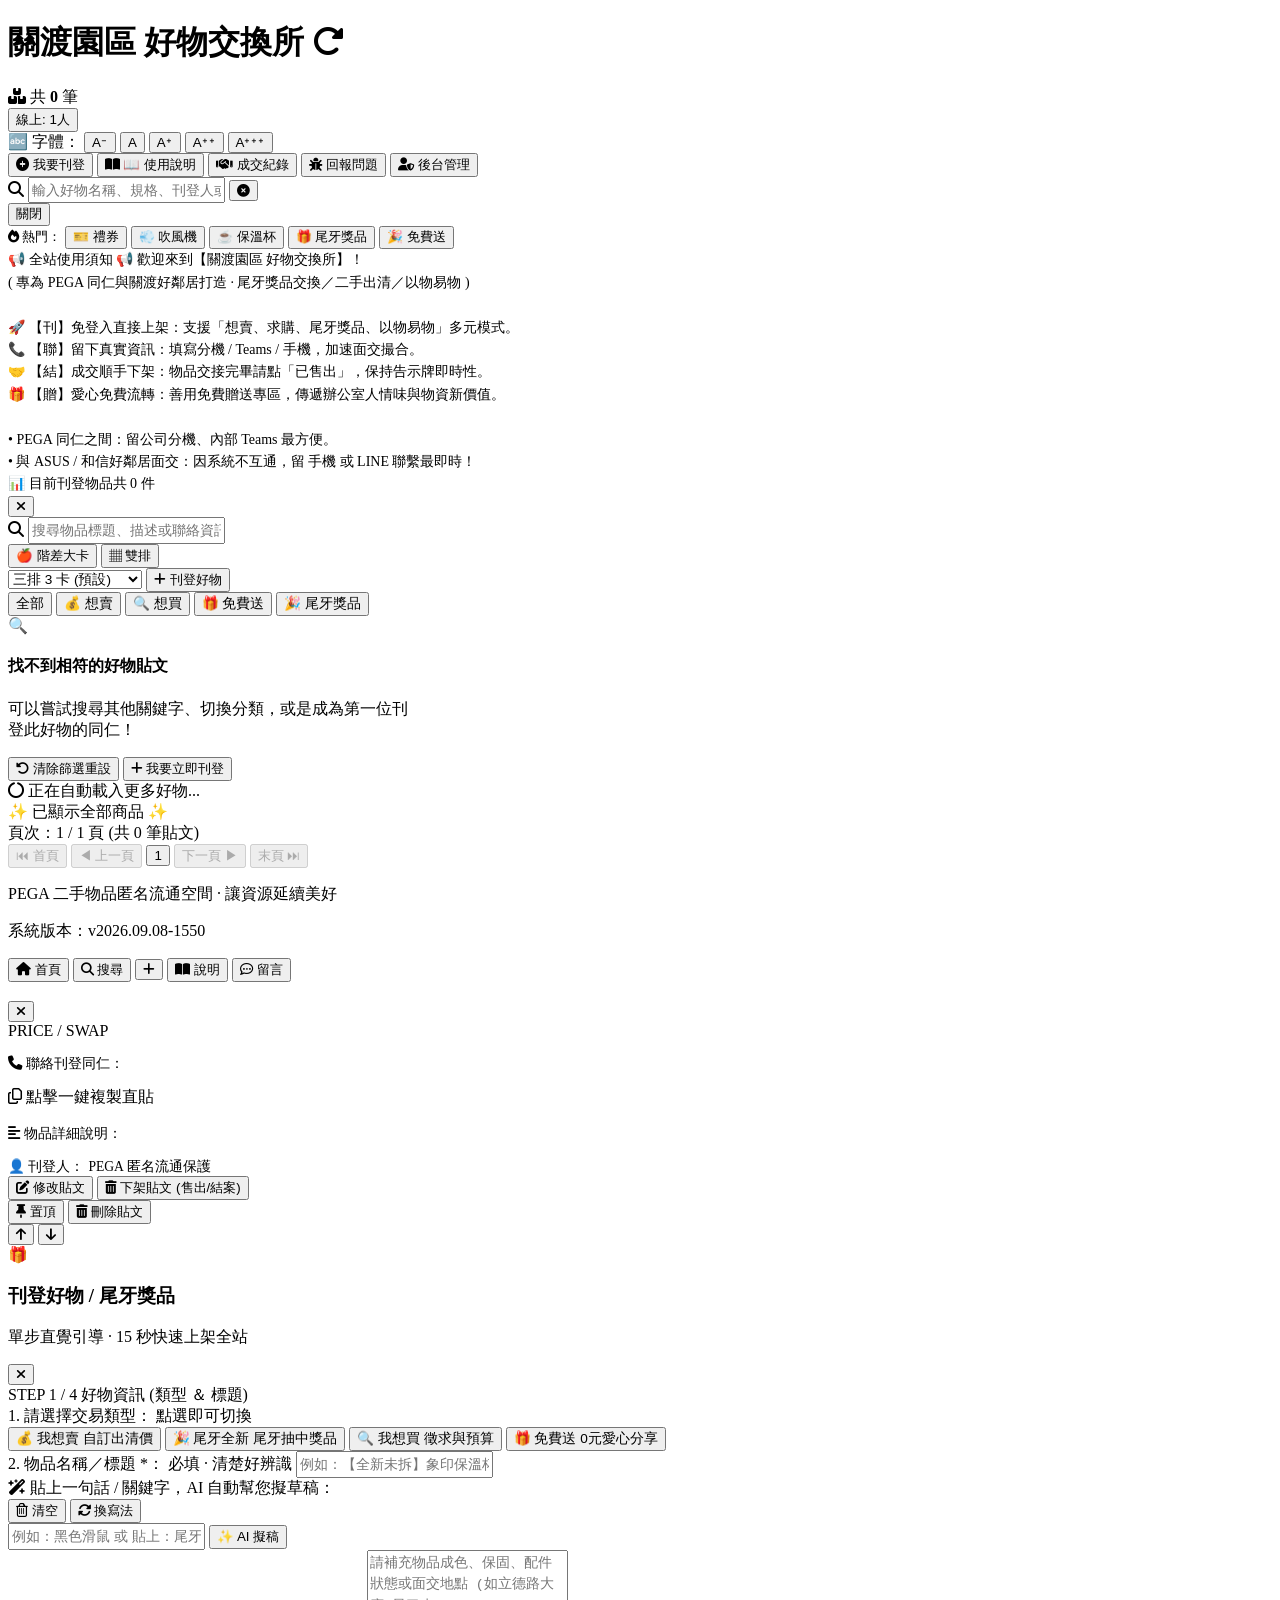
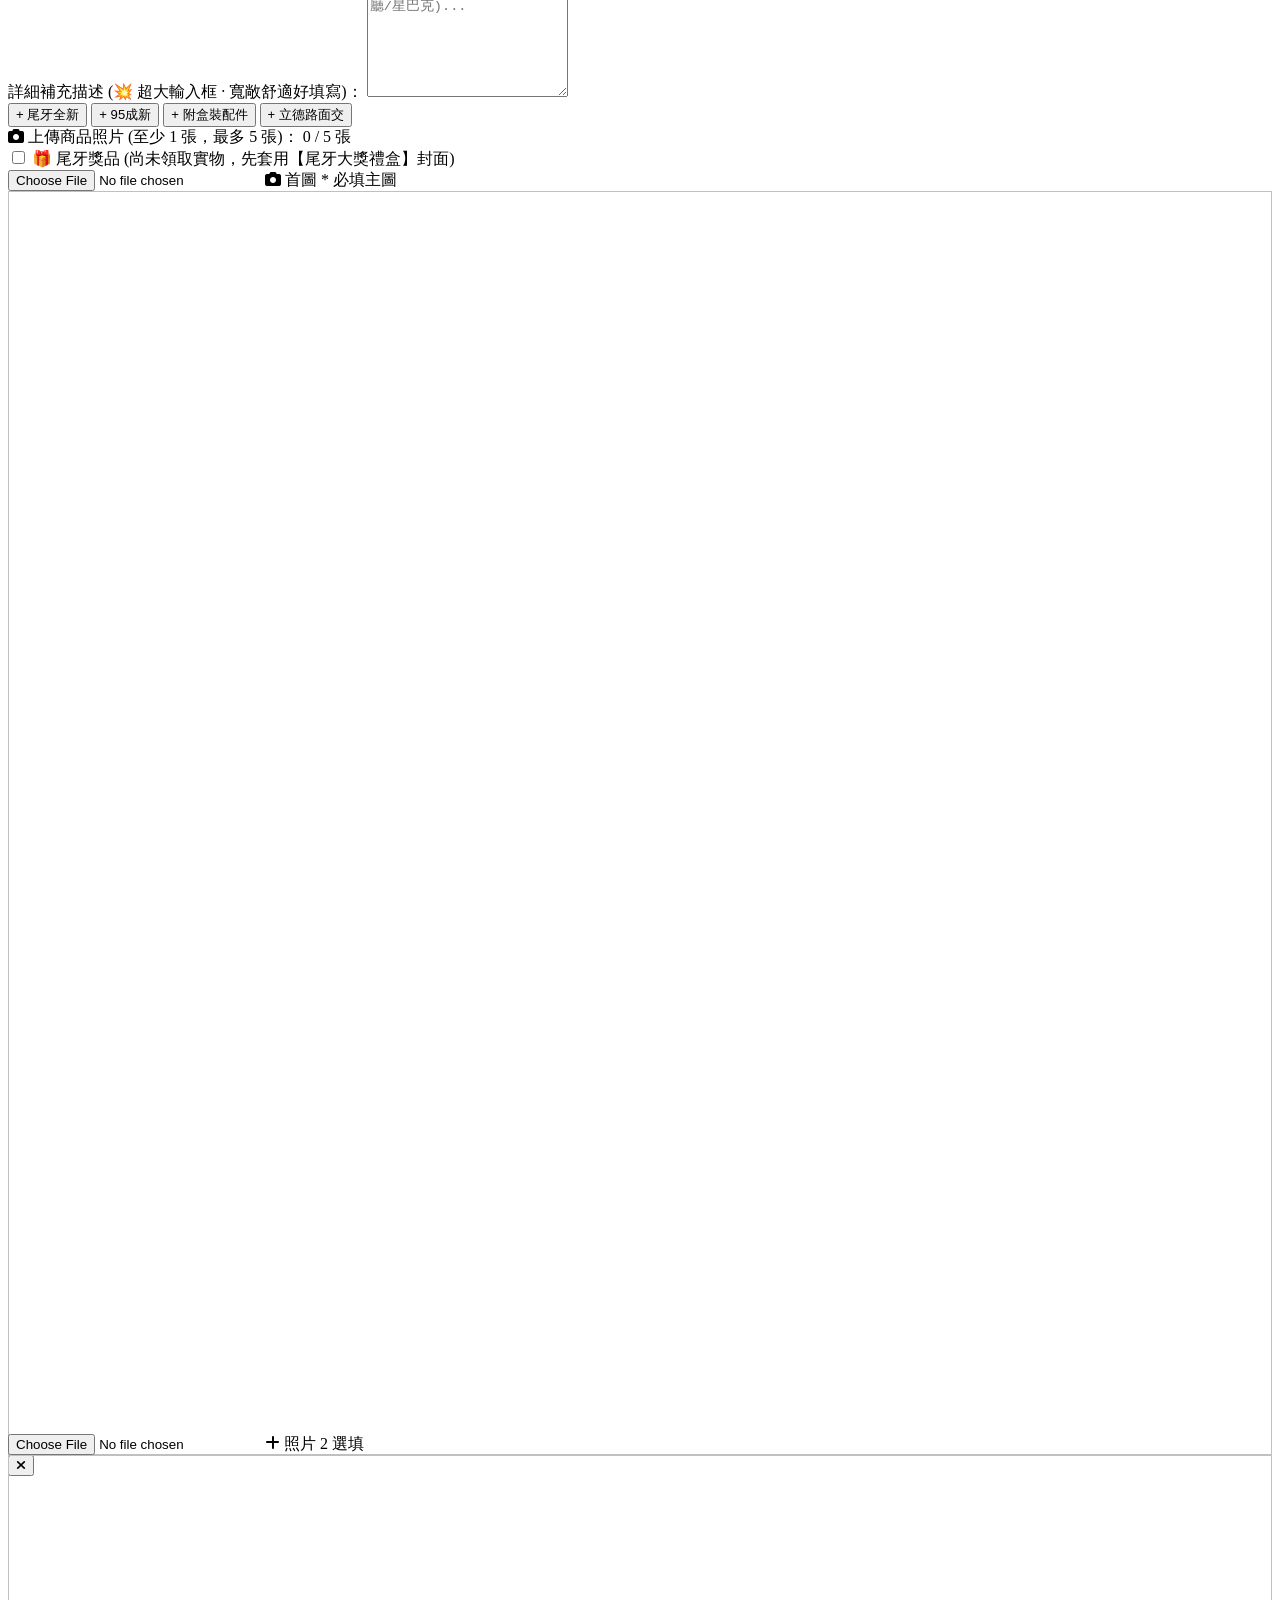
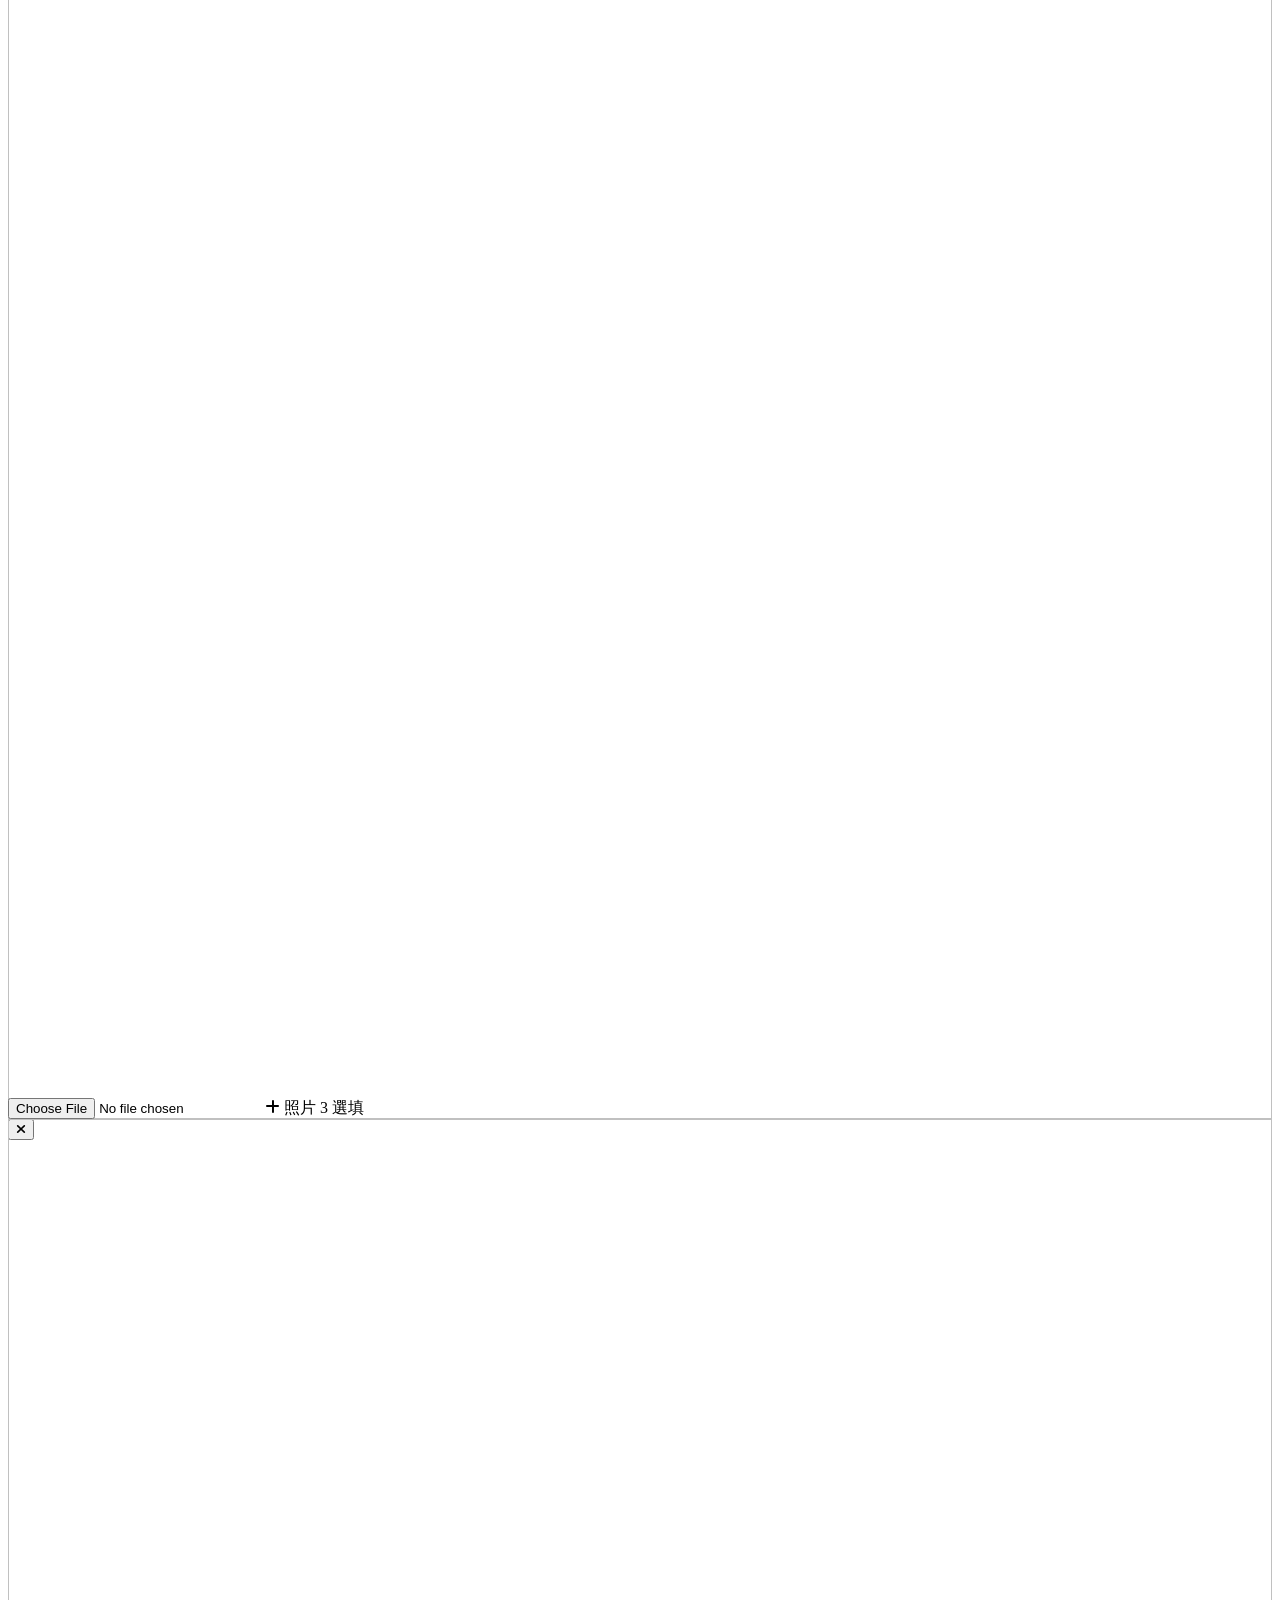
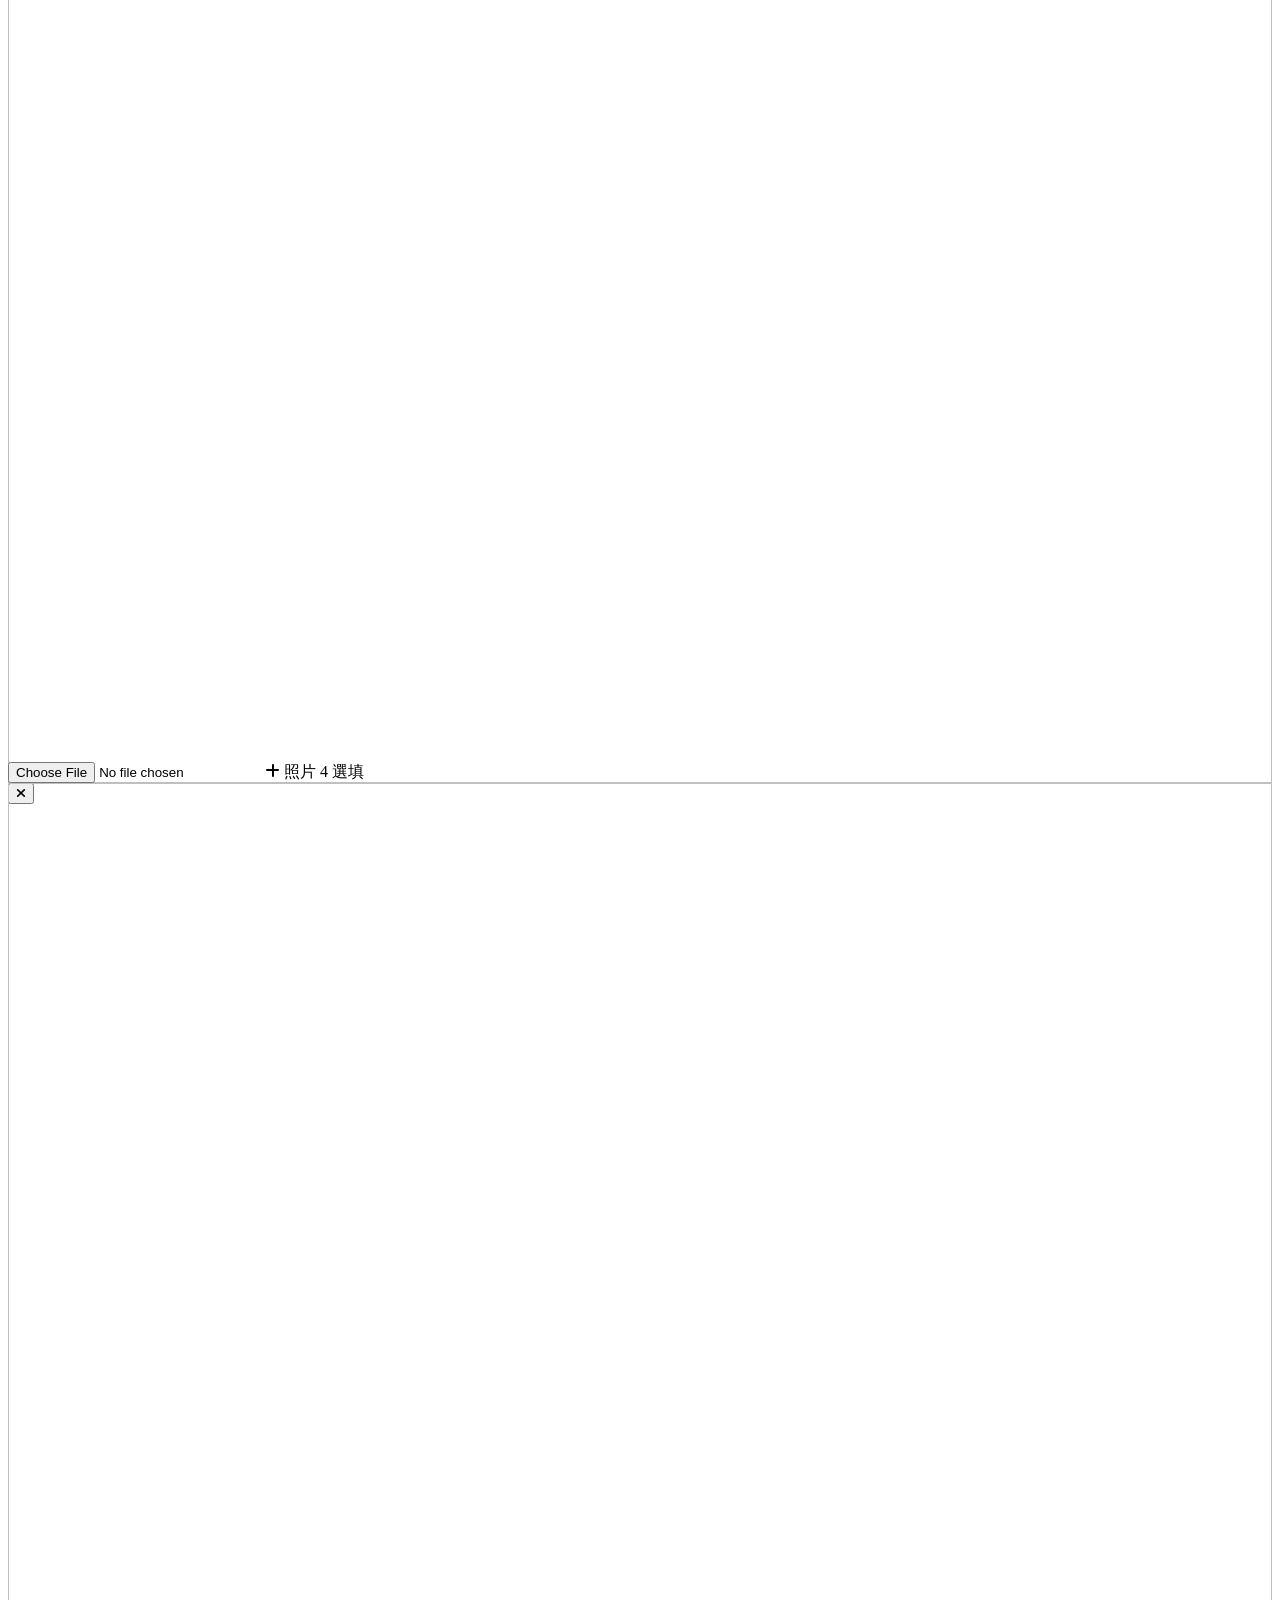
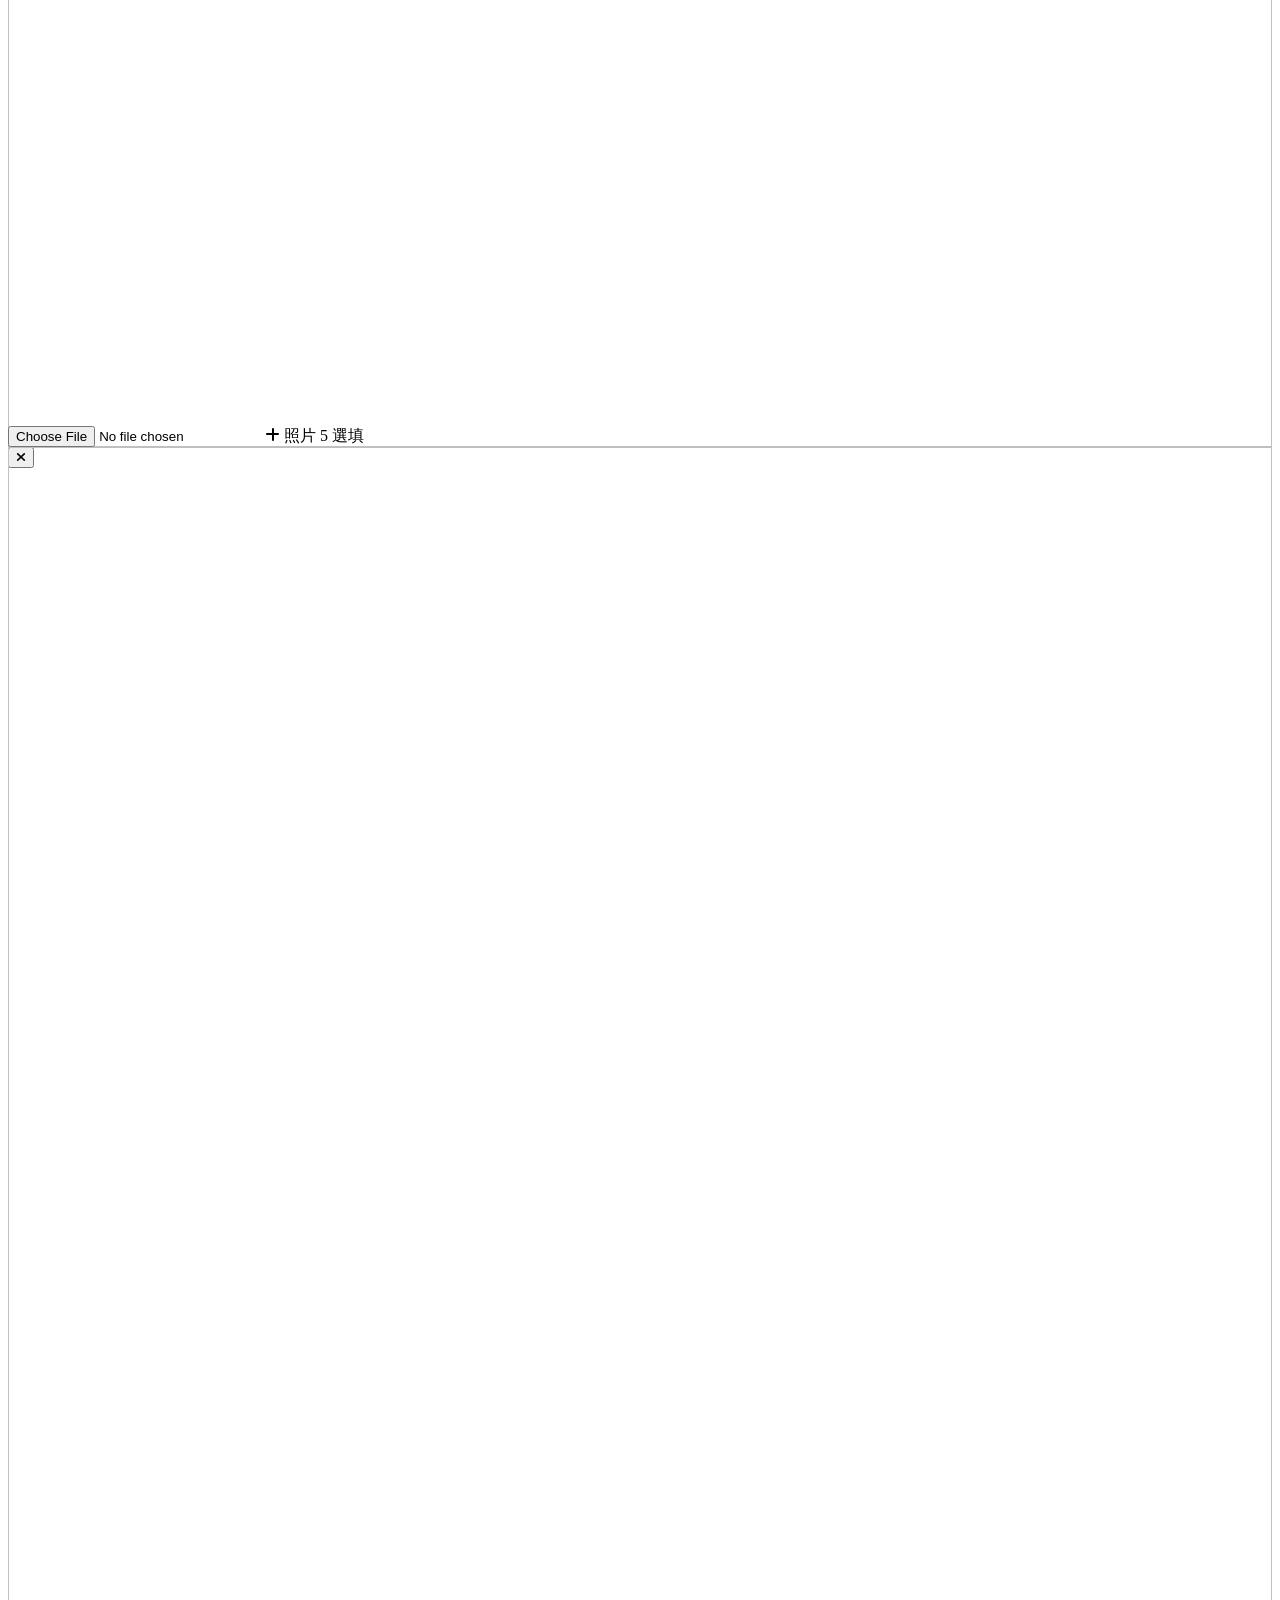
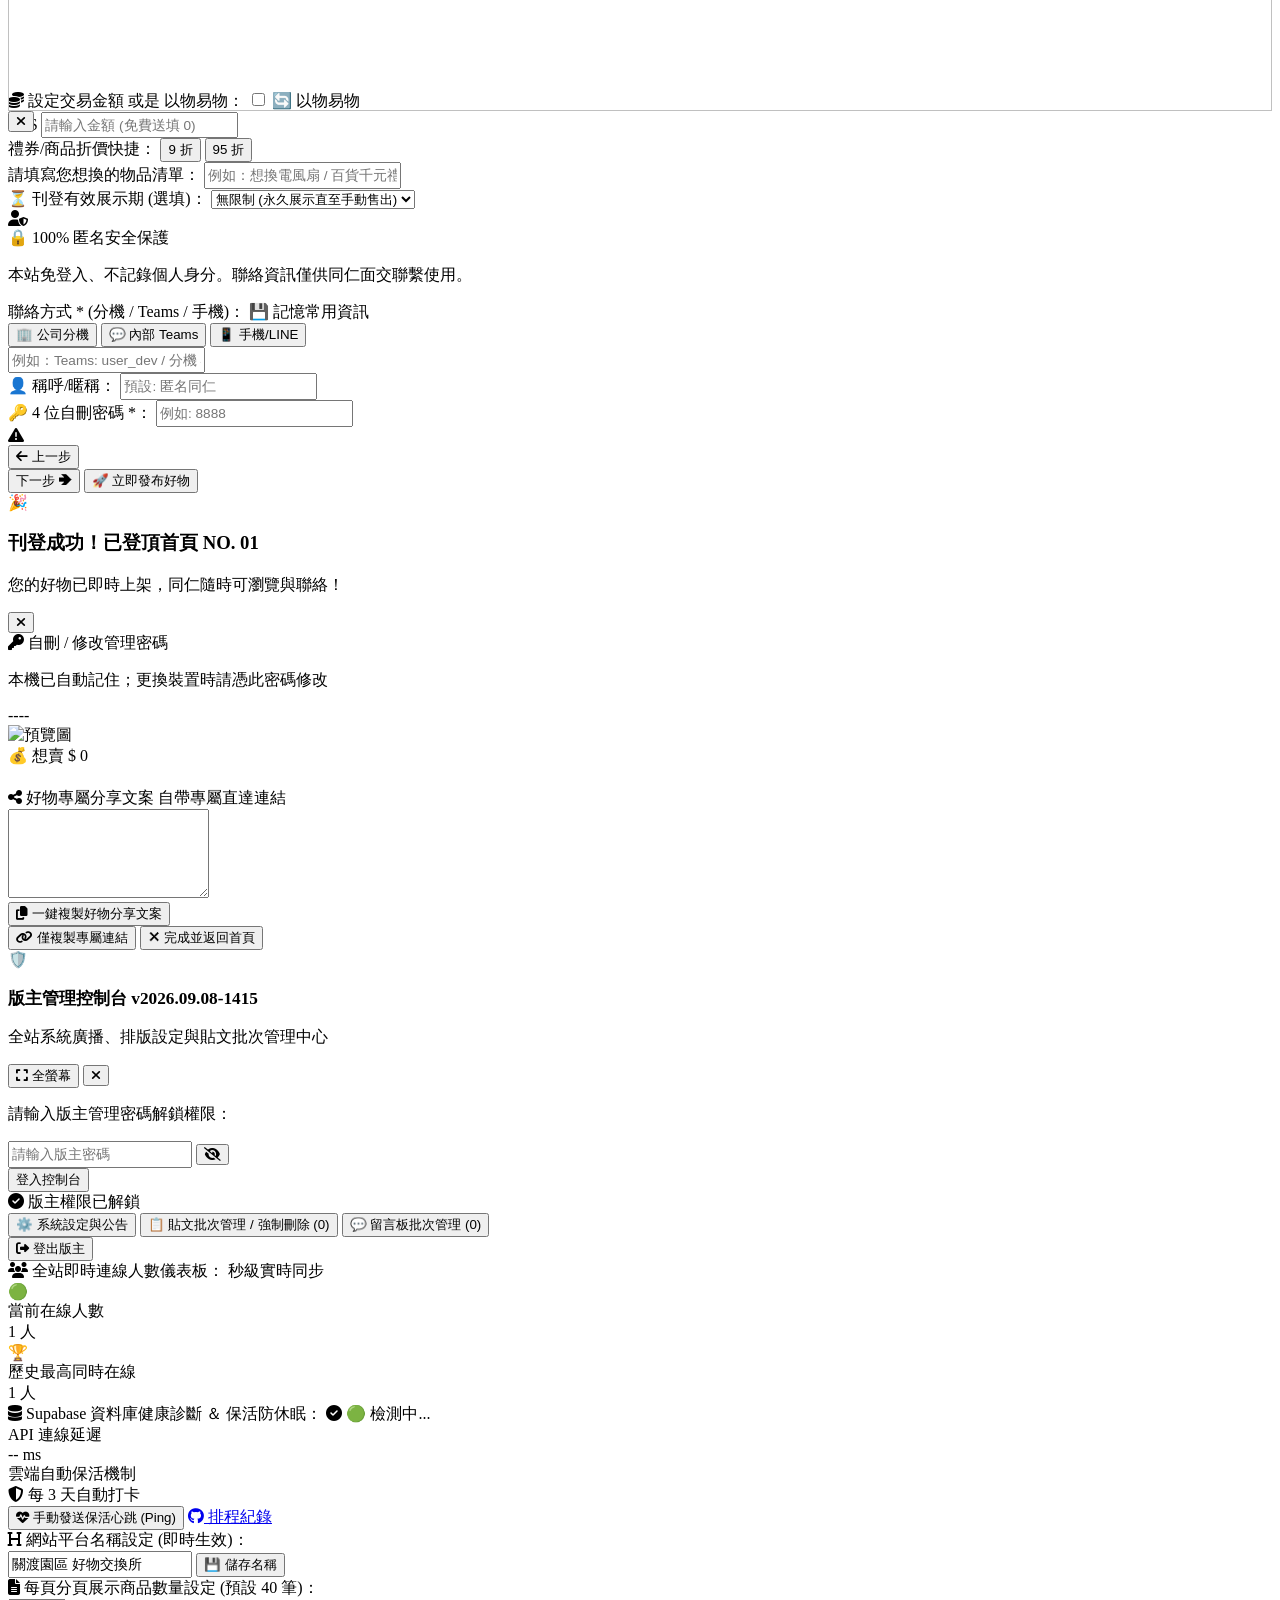
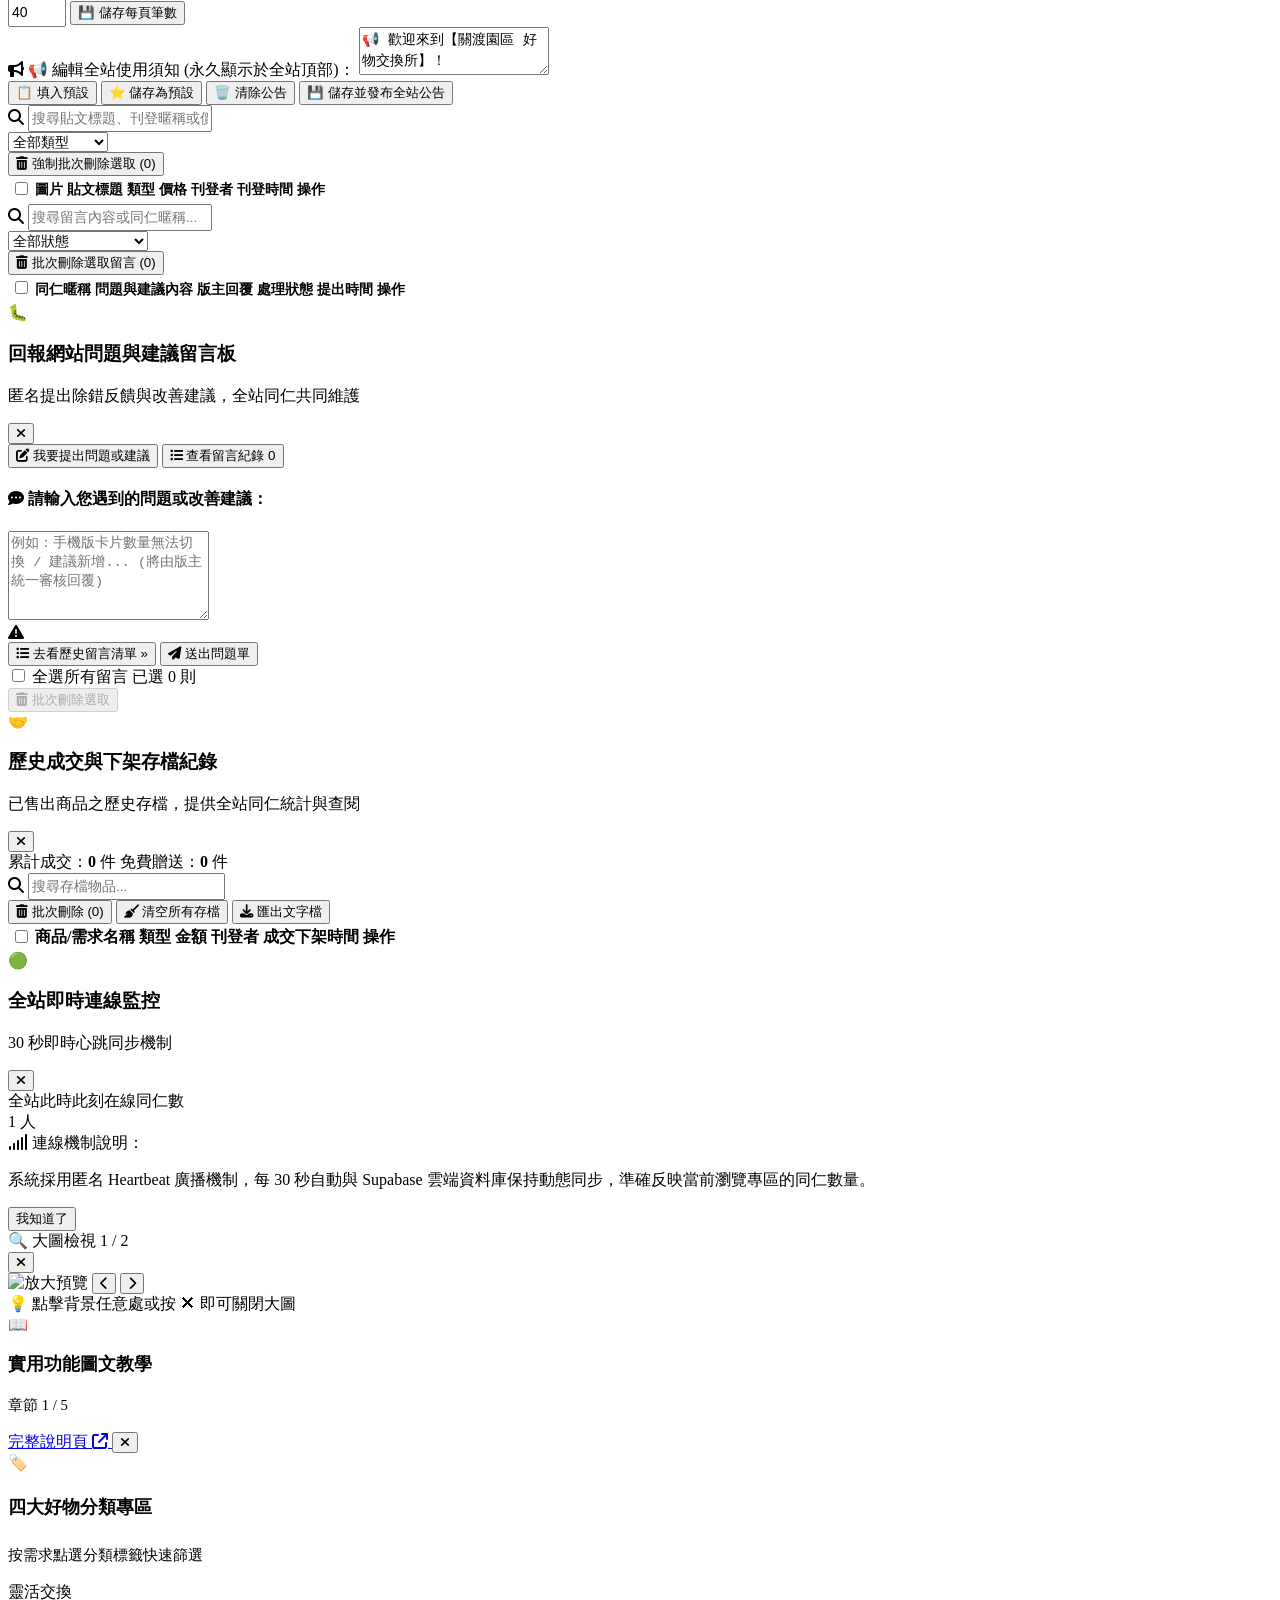
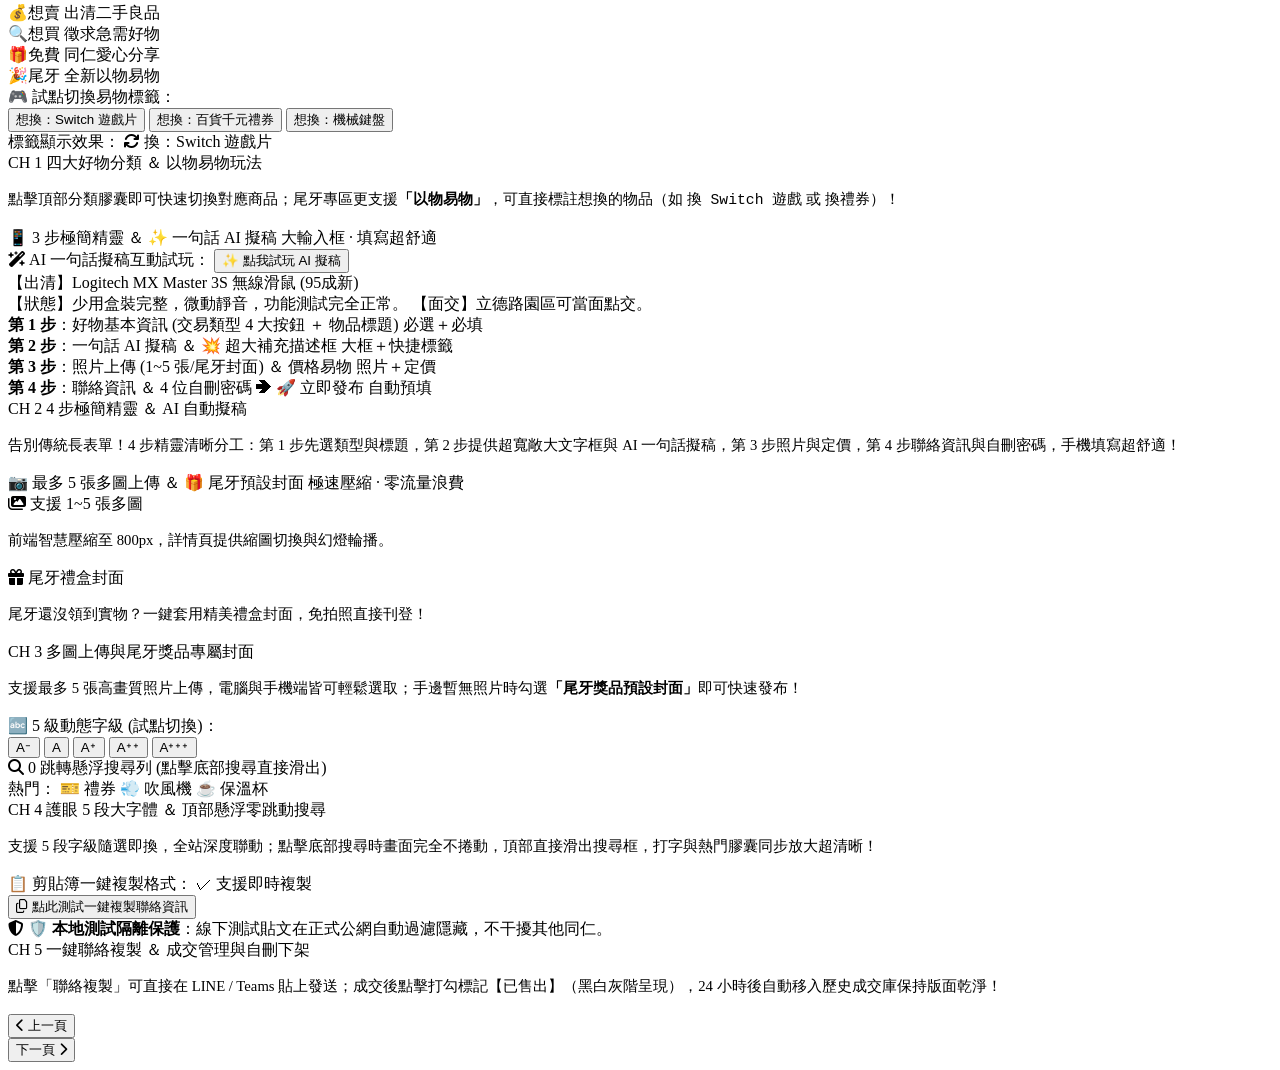
==== commit bf3cf765: "docs: sync 4-step wizard guides and bump cache busters" ====
--- a/index.html
+++ b/index.html
@@ -1346,15 +1346,19 @@
 
             <div class="space-y-1 text-[11px]">
               <div class="bg-gray-900 p-1.5 rounded-lg border border-gray-800 flex items-center justify-between">
-                <span><b>第 1 步</b>：好物類型 ＆ 標題 ＆ AI 擬稿 ＆ 超大描述框</span>
-                <span class="text-amber-400 text-[9px] font-bold">超好填寫</span>
+                <span><b>第 1 步</b>：好物基本資訊 (交易類型 4 大按鈕 ＋ 物品標題)</span>
+                <span class="text-amber-400 text-[9px] font-bold">必選＋必填</span>
               </div>
               <div class="bg-gray-900 p-1.5 rounded-lg border border-gray-800 flex items-center justify-between">
-                <span><b>第 2 步</b>：照片上傳 (1~5 張/尾牙封面) ＆ 價格易物</span>
-                <span class="text-rose-400 text-[9px] font-bold">照片+定價</span>
+                <span><b>第 2 步</b>：一句話 AI 擬稿 ＆ 💥 超大補充描述框</span>
+                <span class="text-indigo-400 text-[9px] font-bold">大框＋快捷標籤</span>
               </div>
               <div class="bg-gray-900 p-1.5 rounded-lg border border-gray-800 flex items-center justify-between">
-                <span><b>第 3 步</b>：聯絡方式與 4 位自刪密碼 ➔ 立即發布</span>
+                <span><b>第 3 步</b>：照片上傳 (1~5 張/尾牙封面) ＆ 價格易物</span>
+                <span class="text-rose-400 text-[9px] font-bold">照片＋定價</span>
+              </div>
+              <div class="bg-gray-900 p-1.5 rounded-lg border border-gray-800 flex items-center justify-between">
+                <span><b>第 4 步</b>：聯絡資訊 ＆ 4 位自刪密碼 ➔ 🚀 立即發布</span>
                 <span class="text-emerald-400 text-[9px] font-bold">自動預填</span>
               </div>
             </div>
@@ -1362,9 +1366,9 @@
           <div class="space-y-1.5 text-xs text-gray-300 leading-relaxed">
             <div class="flex items-center gap-1.5 font-bold text-gray-100 text-xs">
               <span class="bg-amber-400 text-gray-950 text-[10px] font-black px-1.5 py-0.5 rounded">CH 2</span>
-              <span>3 步極簡精靈 ＆ AI 自動擬稿</span>
-            </div>
-            <p>告別傳統長表單！輸入隨意一句話（如：<code>黑色滑鼠 95成新 1800</code>），點擊「✨ AI 幫我寫」即刻自動填入標題、分類與規格描述，第一步提供超寬敞大文字框，手機填寫超舒適！</p>
+              <span>4 步極簡精靈 ＆ AI 自動擬稿</span>
+            </div>
+            <p>告別傳統長表單！4 步精靈清晰分工：第 1 步先選類型與標題，第 2 步提供超寬敞大文字框與 AI 一句話擬稿，第 3 步照片與定價，第 4 步聯絡資訊與自刪密碼，手機填寫超舒適！</p>
           </div>
         </div>
 
@@ -1482,12 +1486,12 @@
   </div>
 
   <!-- 模組化 JavaScript 腳本 (含版本號防止快取) -->
-  <script src="js/config.js?v=20260908_1550"></script>
-  <script src="js/utils.js?v=20260908_1550"></script>
-  <script src="js/api.js?v=20260908_1550"></script>
-  <script src="js/ui.js?v=20260908_1550"></script>
-  <script src="js/admin.js?v=20260908_1550"></script>
-  <script src="js/issue-board.js?v=20260908_1550"></script>
-  <script src="js/main.js?v=20260908_1550"></script>
+  <script src="js/config.js?v=20260908_1600"></script>
+  <script src="js/utils.js?v=20260908_1600"></script>
+  <script src="js/api.js?v=20260908_1600"></script>
+  <script src="js/ui.js?v=20260908_1600"></script>
+  <script src="js/admin.js?v=20260908_1600"></script>
+  <script src="js/issue-board.js?v=20260908_1600"></script>
+  <script src="js/main.js?v=20260908_1600"></script>
 </body>
 </html>
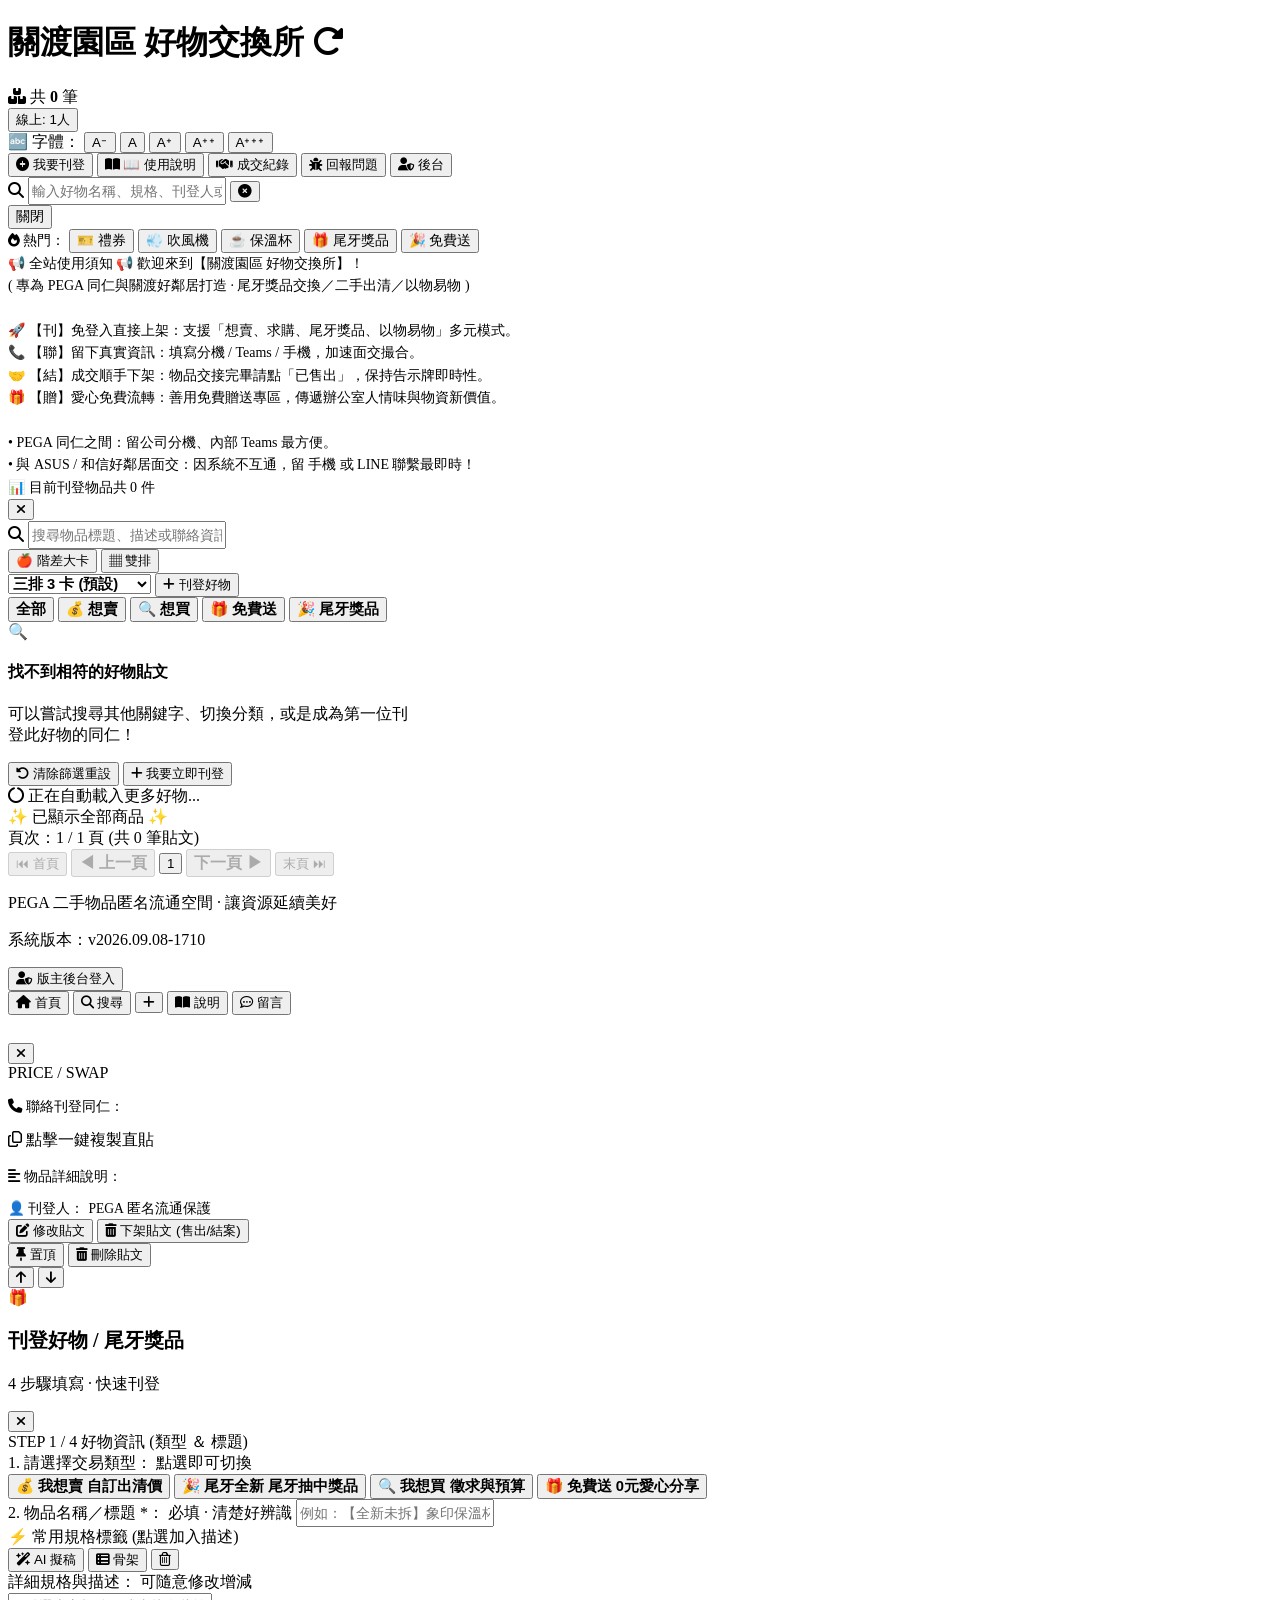
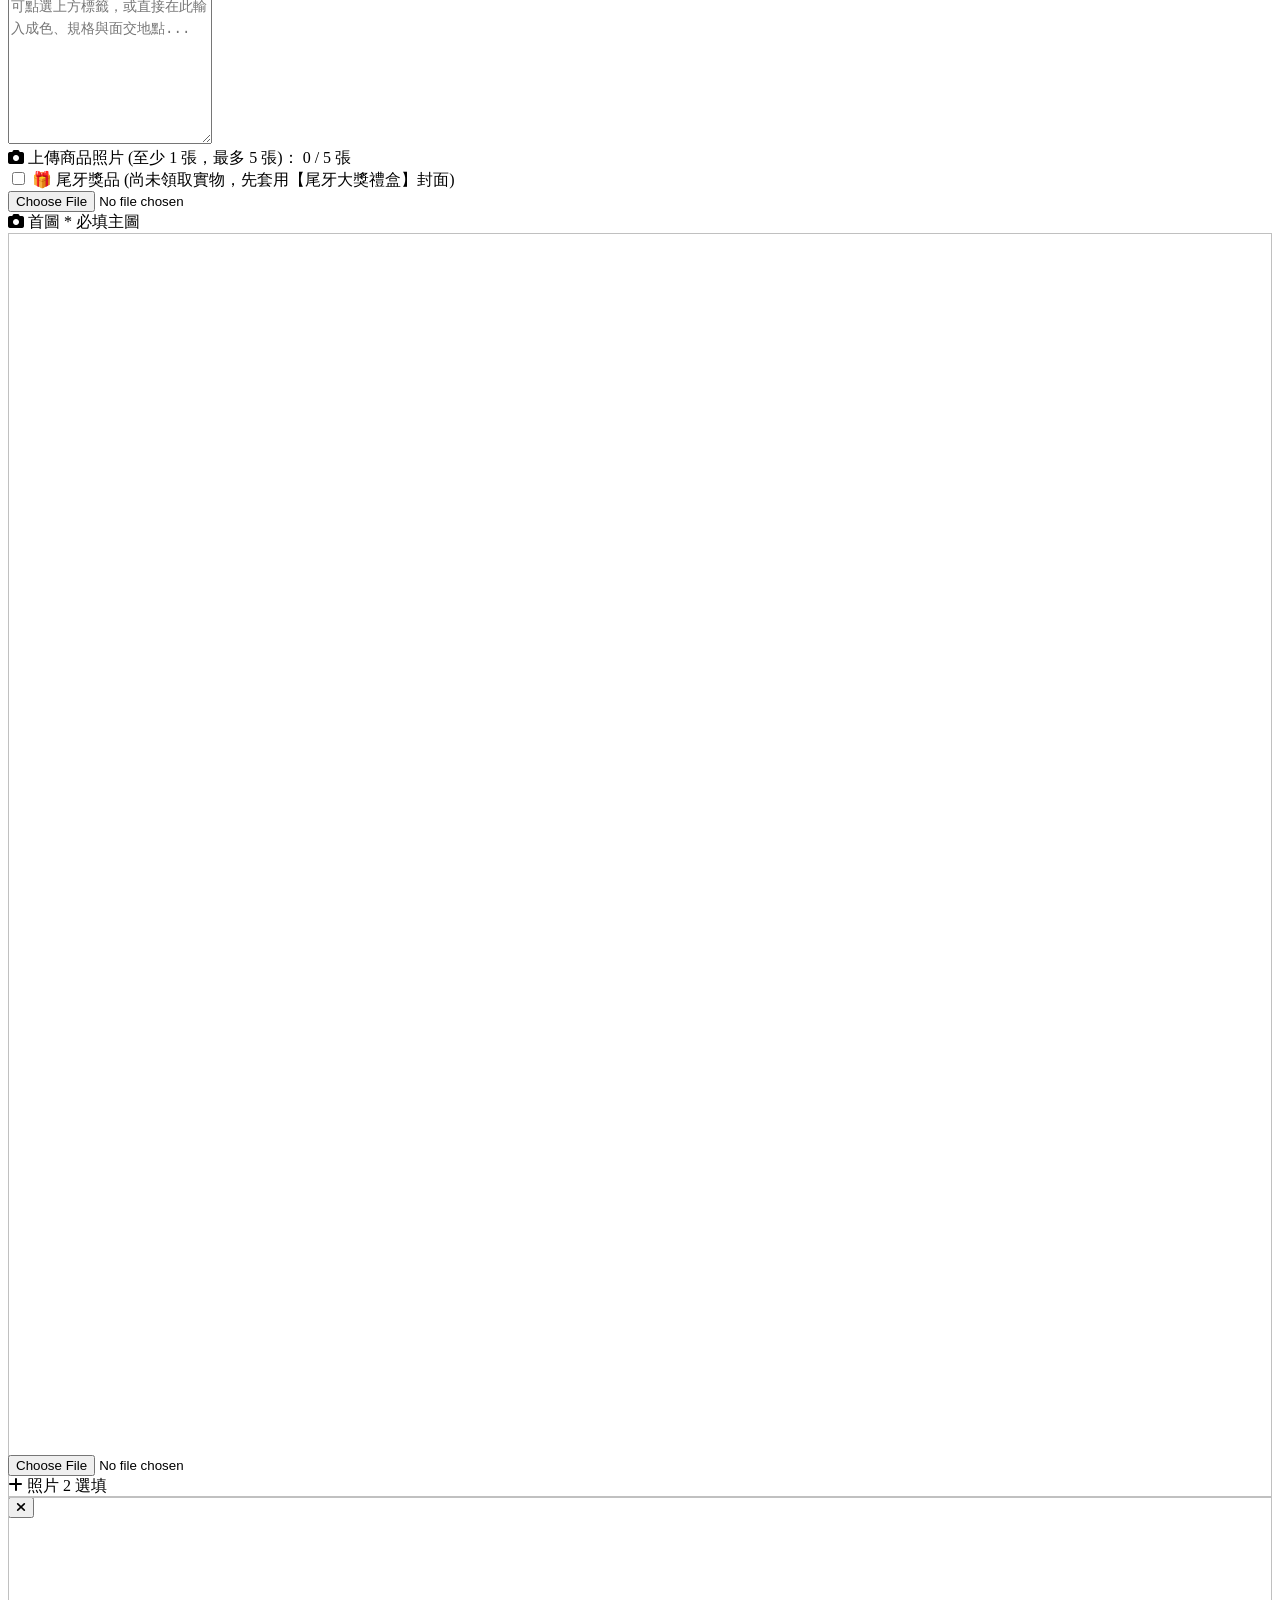
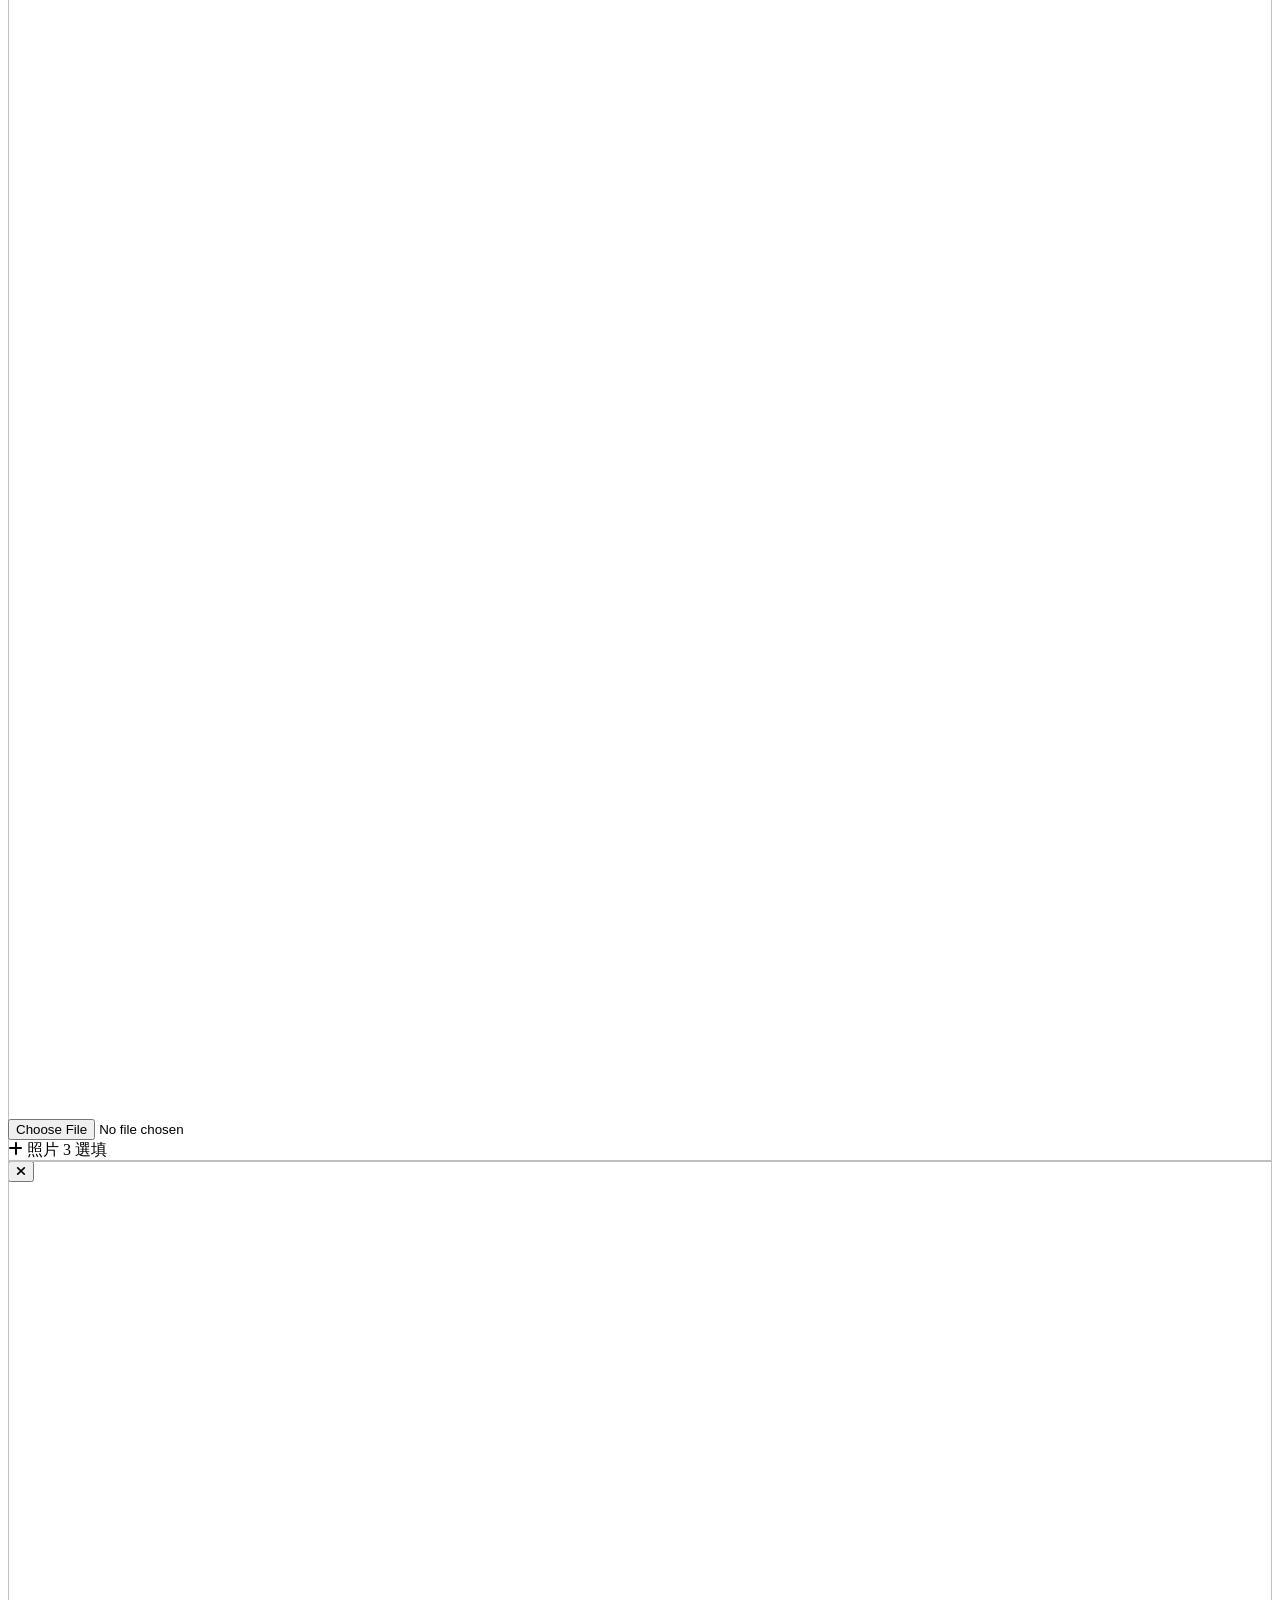
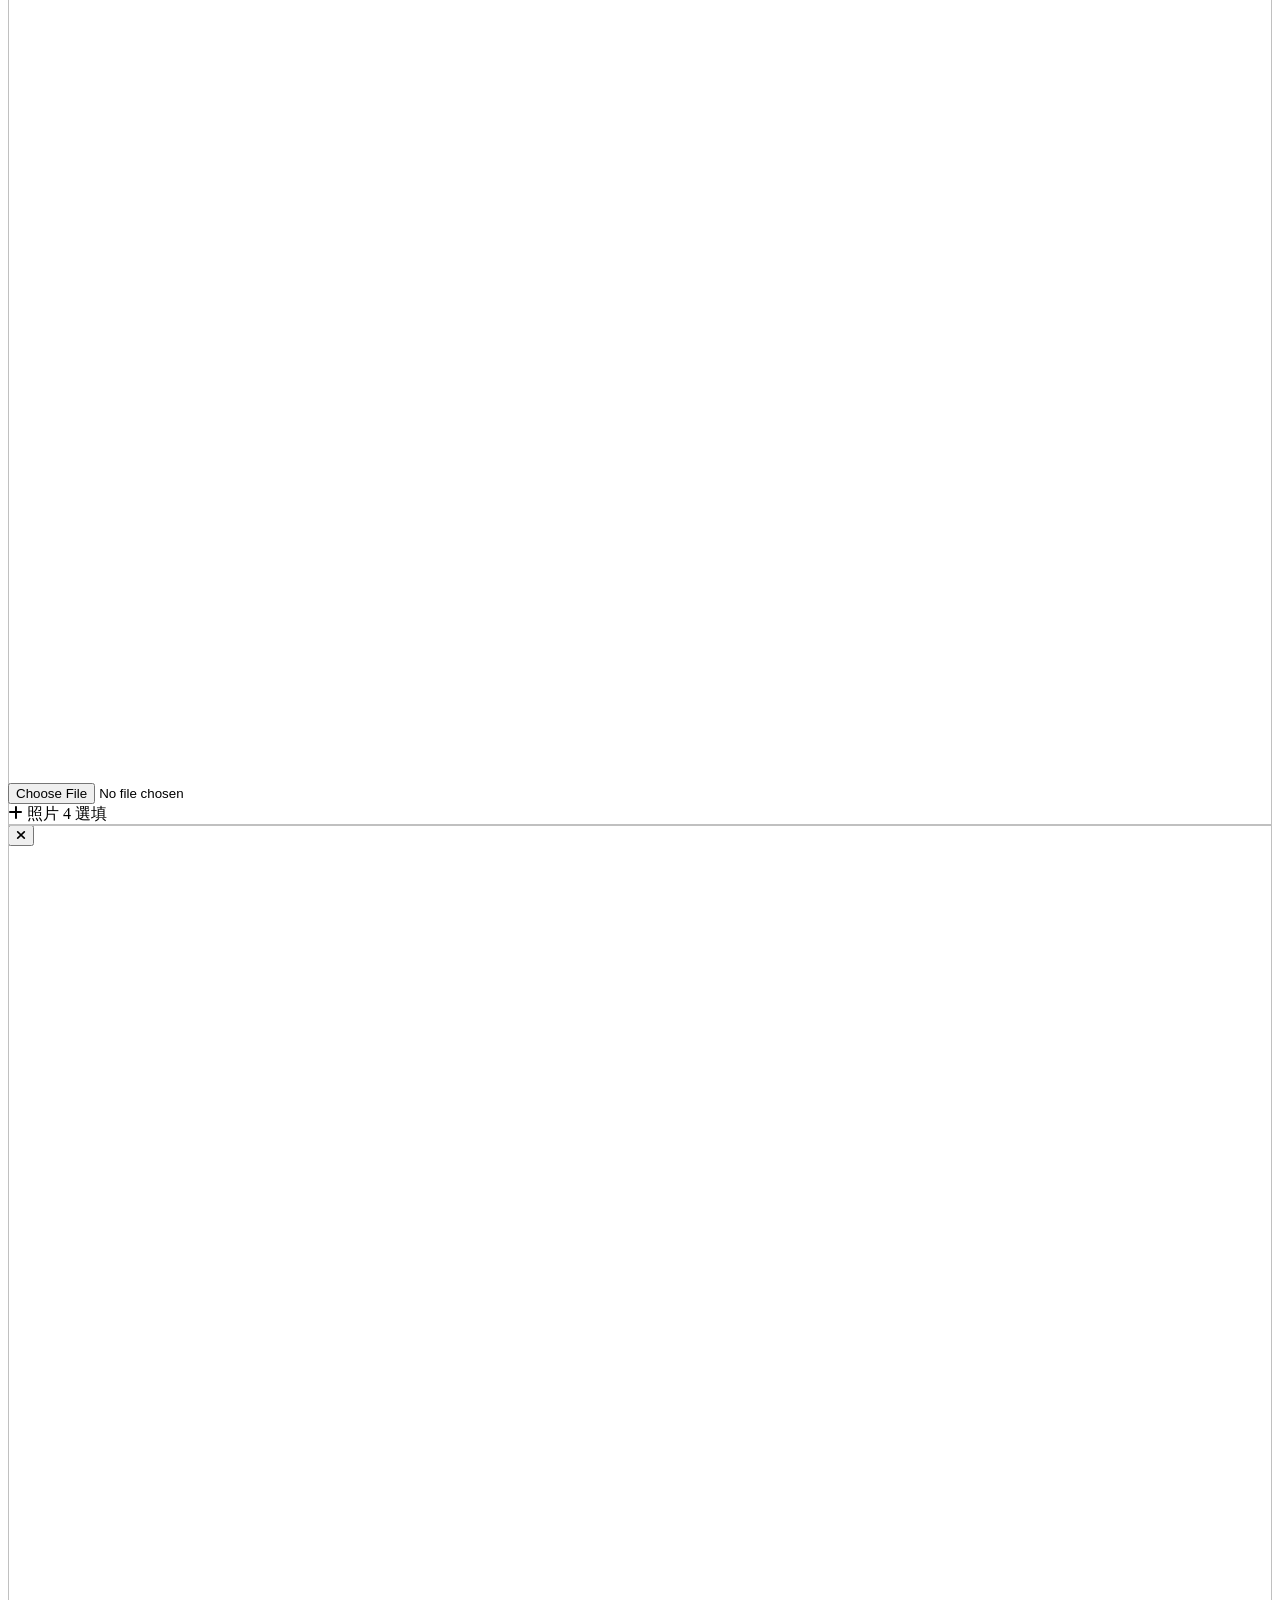
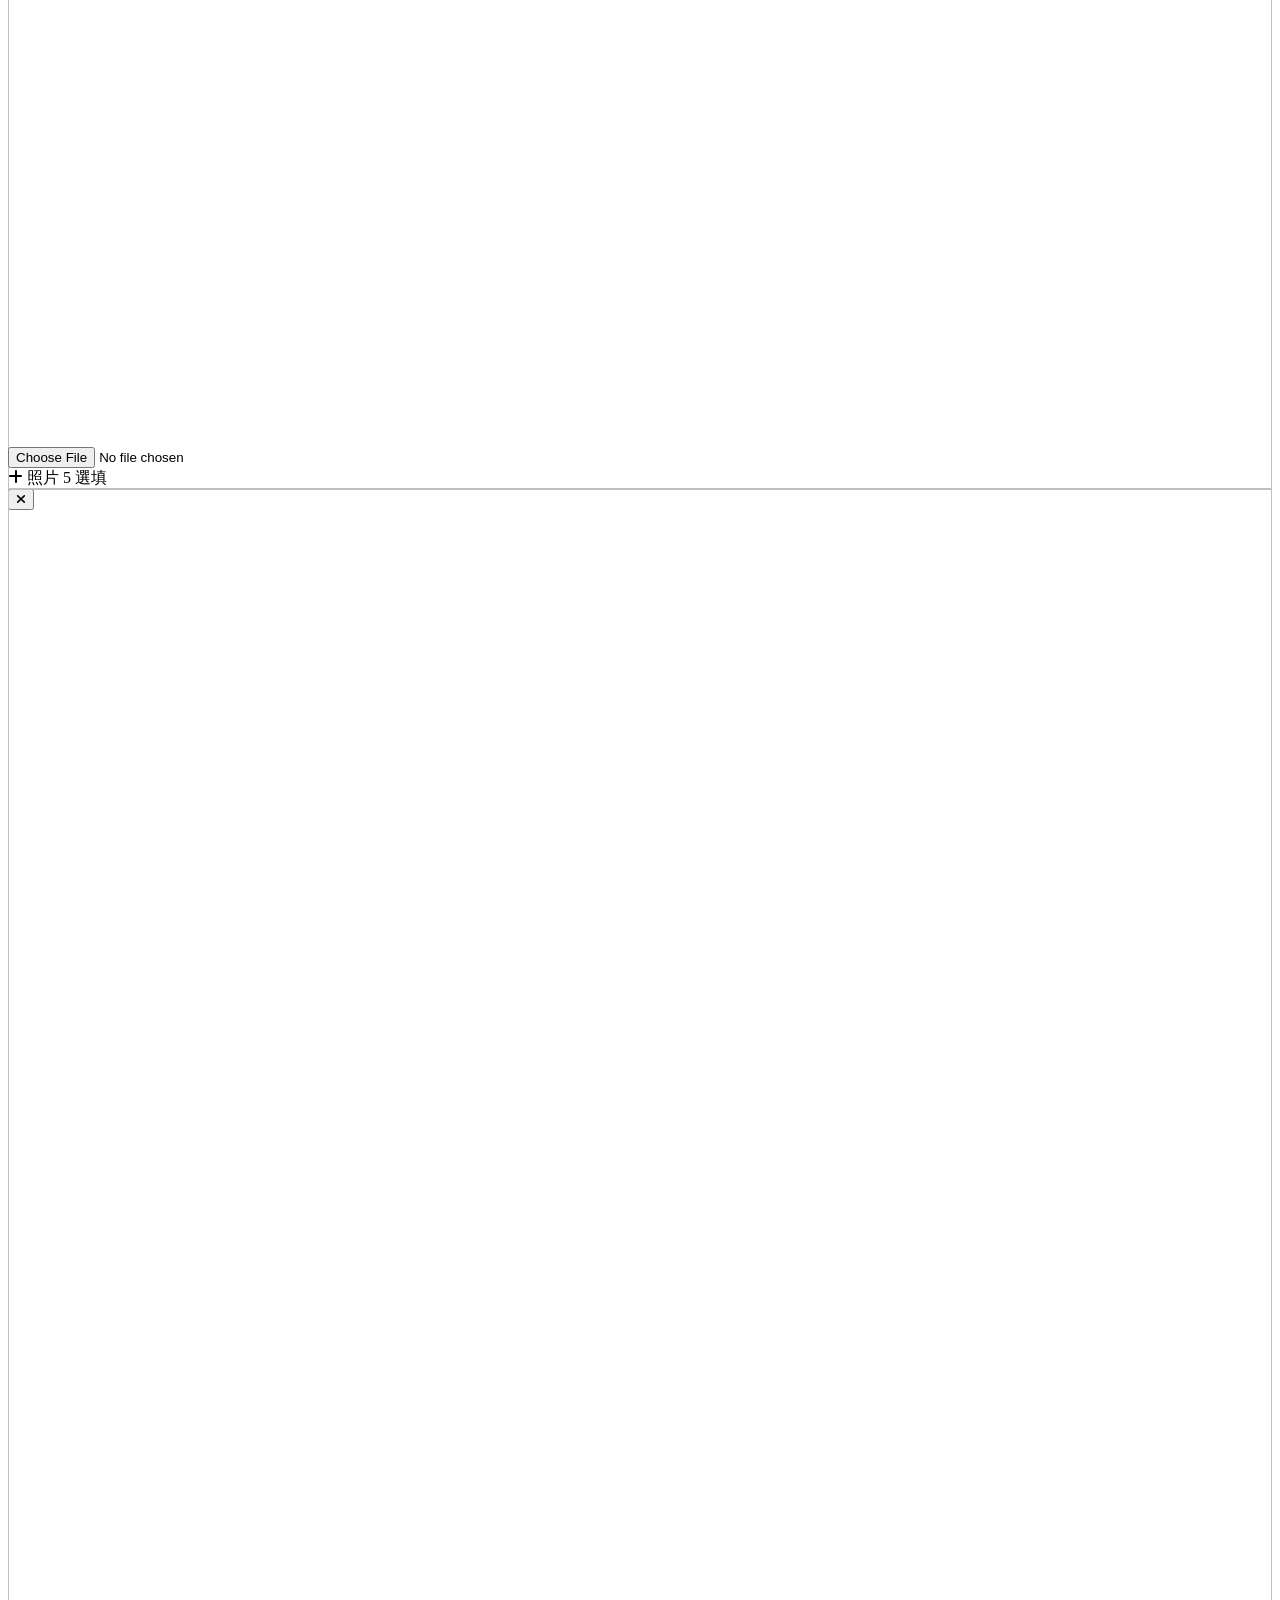
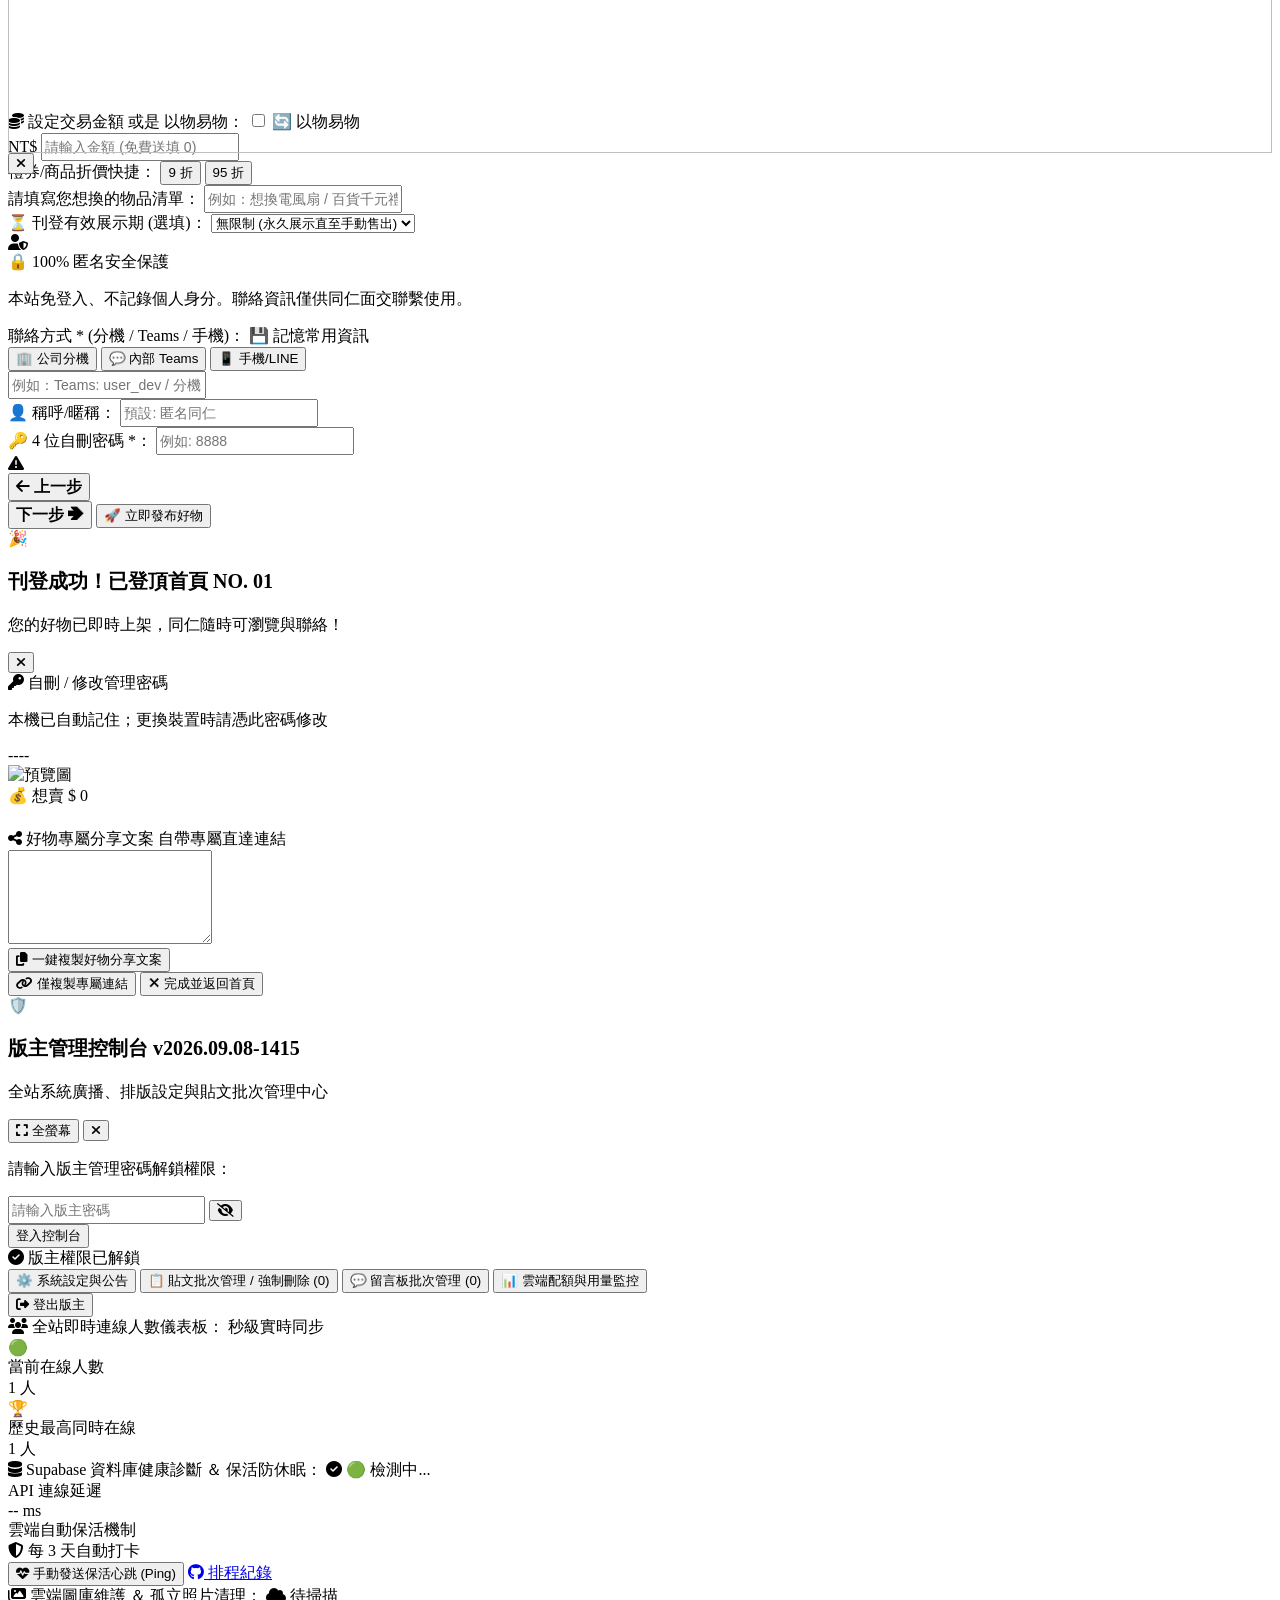
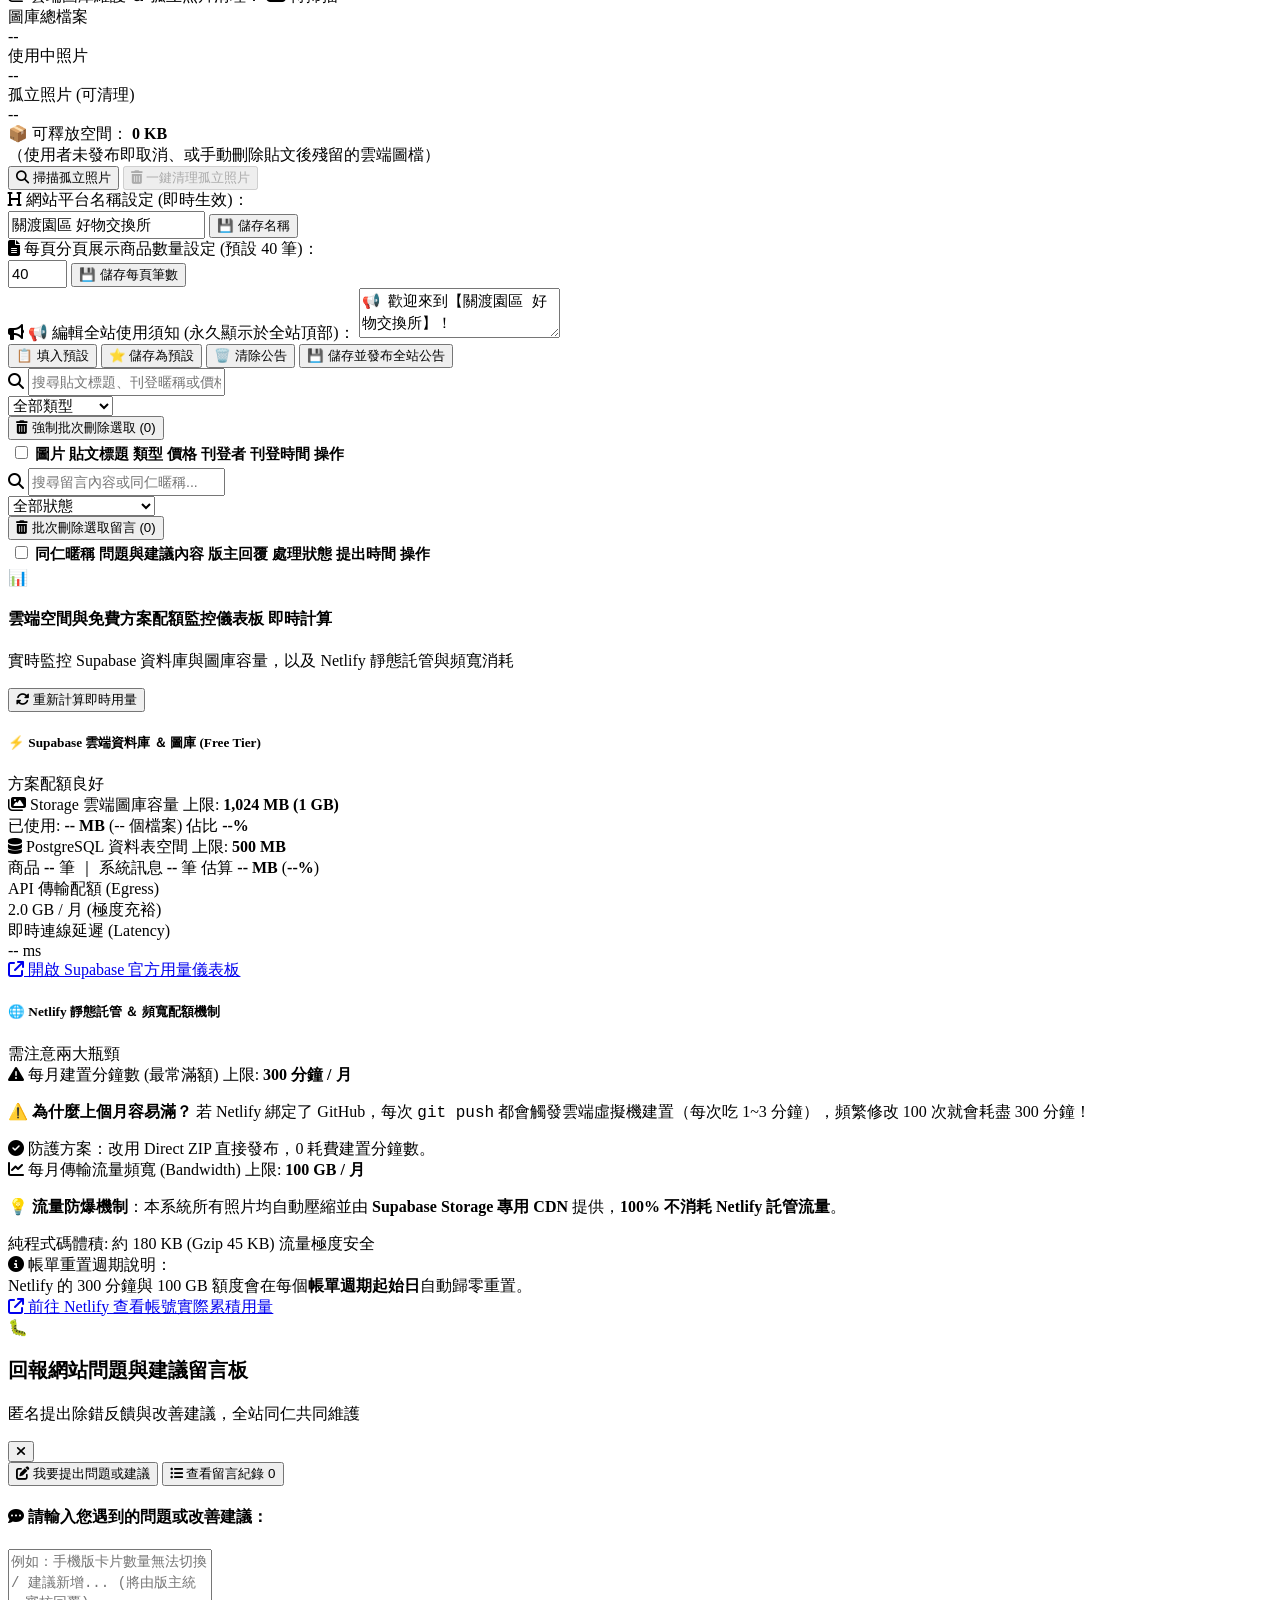
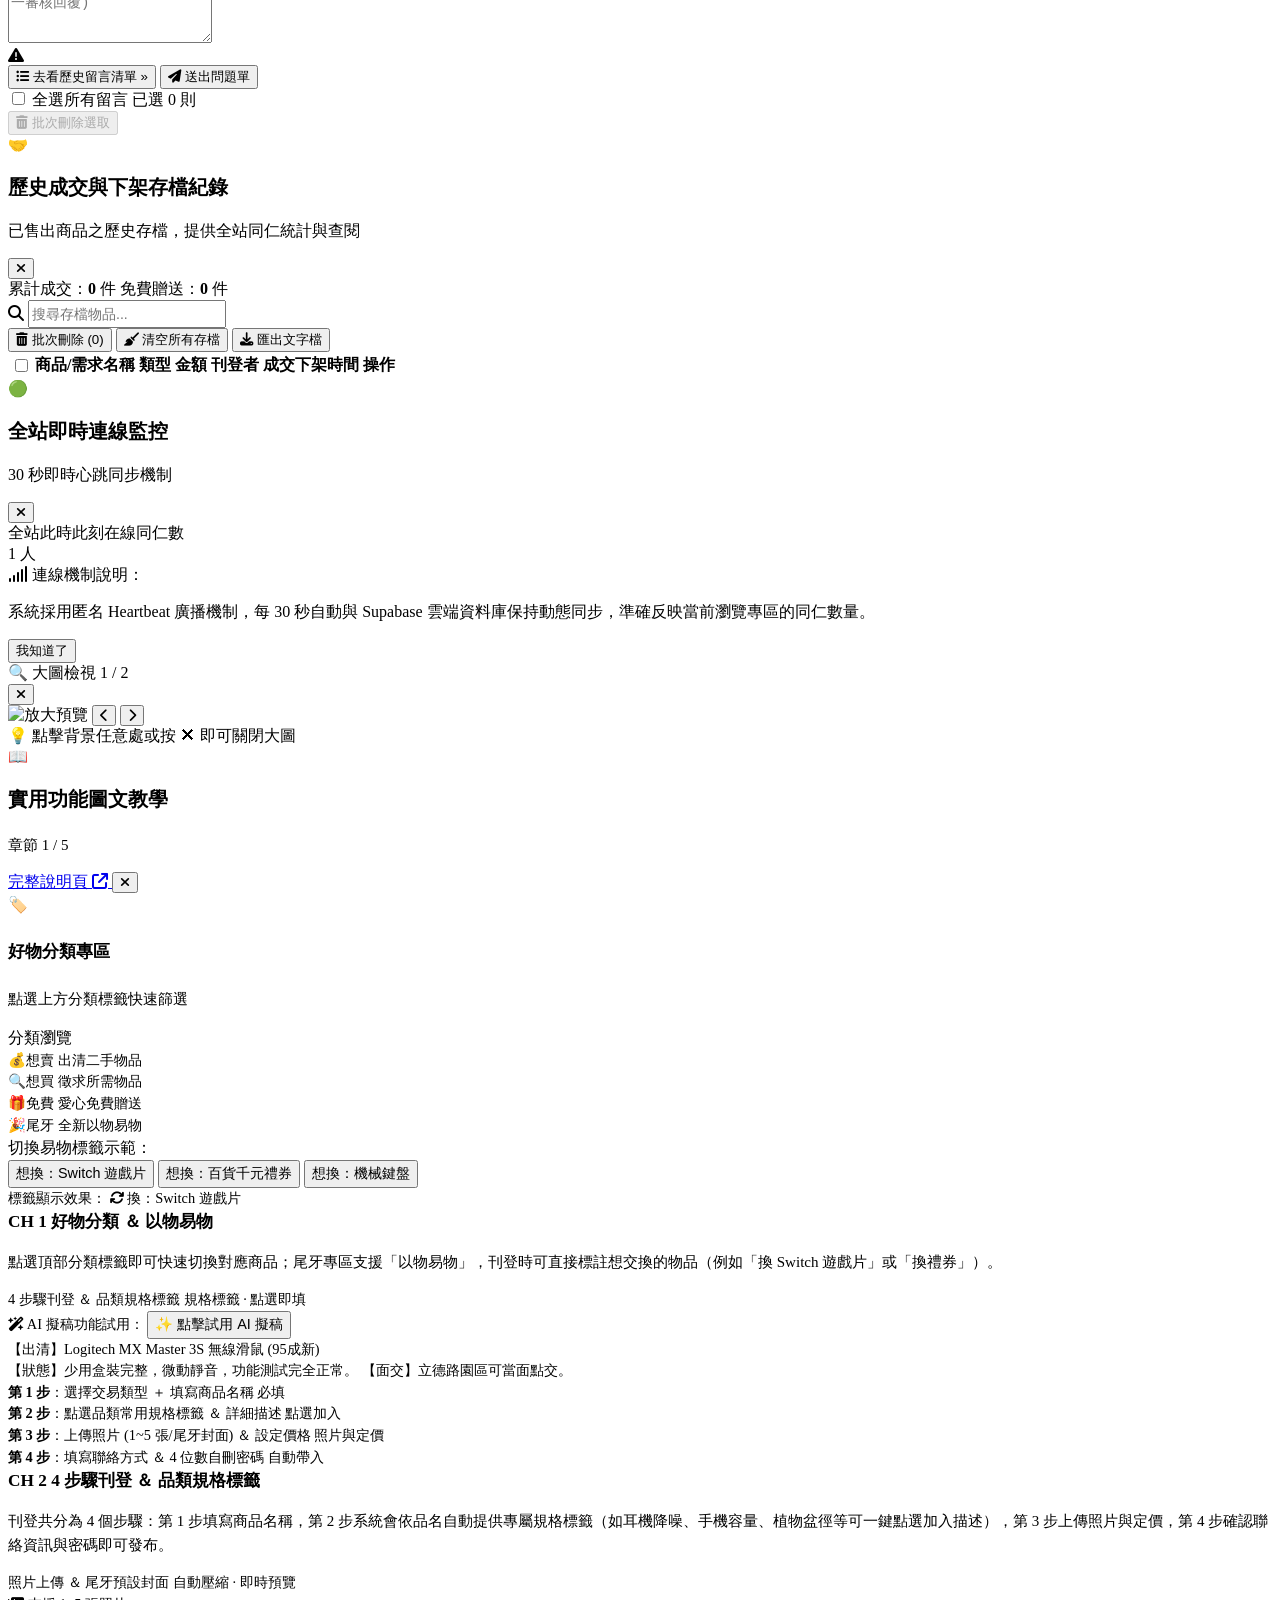
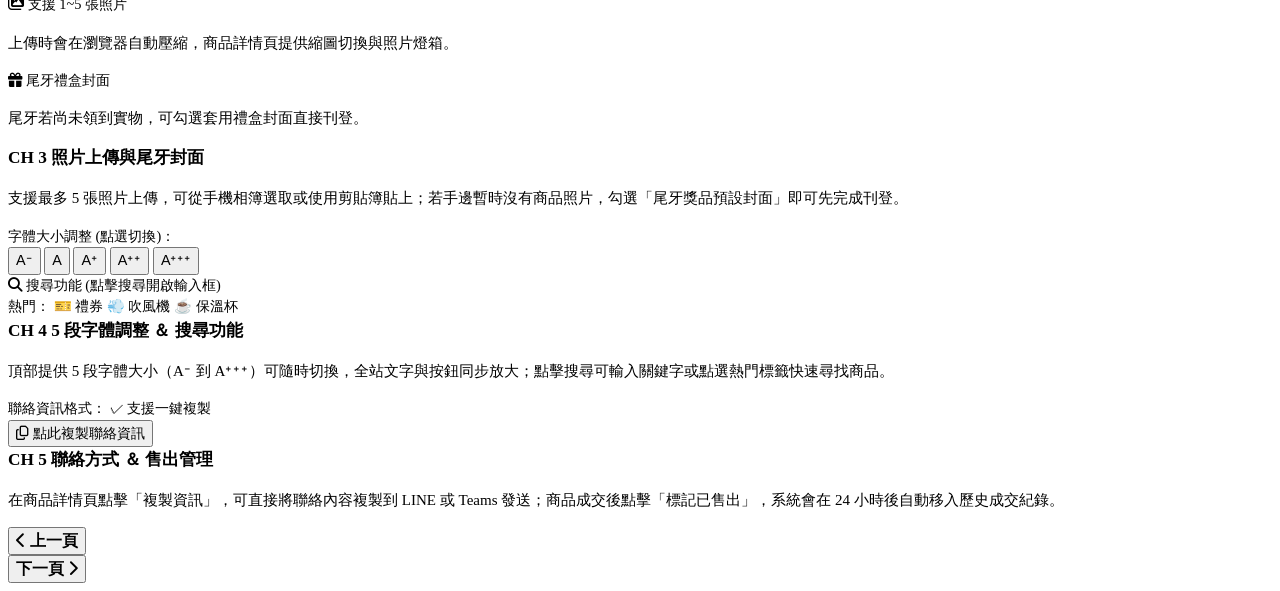
==== commit 83b2733e: "feat: 新增雲端配額監控與孤立照片清理功能、修復響應式字體縮放與CSS樣式隔離" ====
--- a/index.html
+++ b/index.html
@@ -10,7 +10,7 @@
   <script src="https://cdn.tailwindcss.com"></script>
   <link rel="stylesheet" href="https://cdnjs.cloudflare.com/ajax/libs/font-awesome/6.4.0/css/all.min.css">
   <script src="https://cdn.jsdelivr.net/npm/@supabase/supabase-js@2"></script>
-  <link rel="stylesheet" href="css/style.css">
+  <link rel="stylesheet" href="css/style.css?v=20260908_1735">
 </head>
 <body id="main-body" class="bg-gray-950 text-gray-100 min-h-screen flex flex-col font-sans transition-all duration-300 bg-cover bg-center bg-fixed">
 
@@ -29,19 +29,19 @@
       <div class="flex items-center justify-between gap-1.5 sm:gap-2">
         <h1 onclick="refreshPageData()" title="點擊一鍵重新整理資料" class="text-sm sm:text-2xl font-black bg-gradient-to-r from-yellow-300 via-amber-400 to-yellow-500 bg-clip-text text-transparent cursor-pointer hover:opacity-80 transition flex items-center gap-1.5 min-w-0 drop-shadow">
           <span id="site-title-text" class="truncate">關渡園區 好物交換所</span>
-          <i class="fa-solid fa-rotate-right text-[10px] sm:text-xs text-amber-400 shrink-0"></i>
+          <i class="fa-solid fa-rotate-right text-xs sm:text-xs text-amber-400 shrink-0"></i>
         </h1>
 
         <!-- 右側：目前好物總筆數 ＋ 即時在線人數 (精美膠囊排版) -->
         <div class="flex items-center gap-1 sm:gap-2 shrink-0">
           <!-- 📦 目前好物筆數膠囊 -->
-          <div id="header-total-items-badge" class="px-2 py-0.5 sm:px-2.5 sm:py-1 bg-gray-900/90 hover:bg-gray-800 border border-amber-500/40 text-gray-200 rounded-xl font-bold text-[10px] sm:text-xs flex items-center gap-1 shadow-sm transition select-none" title="目前全站刊登中的好物總筆數">
-            <i class="fa-solid fa-boxes-stacked text-amber-400 text-[9px] sm:text-xs"></i>
+          <div id="header-total-items-badge" class="px-2 py-0.5 sm:px-2.5 sm:py-1 bg-gray-900/90 hover:bg-gray-800 border border-amber-500/40 text-gray-200 rounded-xl font-bold text-xs sm:text-xs flex items-center gap-1 shadow-sm transition select-none" title="目前全站刊登中的好物總筆數">
+            <i class="fa-solid fa-boxes-stacked text-amber-400 text-xs sm:text-xs"></i>
             <span class="text-gray-300">共 <strong id="header-total-items-count" class="text-amber-400 font-black">0</strong> 筆</span>
           </div>
 
           <!-- 🟢 即時在線人數 (獨立不重疊) -->
-          <button onclick="openOnlineUsersModal()" id="online-users-badge" class="px-2 py-0.5 sm:px-2.5 sm:py-1 bg-amber-950/80 hover:bg-amber-900 border border-amber-500/50 text-amber-300 rounded-xl font-bold text-[10px] sm:text-xs transition flex items-center gap-1 shadow-sm shrink-0 cursor-pointer active:scale-95" title="點擊查看全站即時在線監控">
+          <button onclick="openOnlineUsersModal()" id="online-users-badge" class="px-2 py-0.5 sm:px-2.5 sm:py-1 bg-amber-950/80 hover:bg-amber-900 border border-amber-500/50 text-amber-300 rounded-xl font-bold text-xs sm:text-xs transition flex items-center gap-1 shadow-sm shrink-0 cursor-pointer active:scale-95" title="點擊查看全站即時在線監控">
             <span class="relative flex h-2 w-2">
               <span class="animate-ping absolute inline-flex h-full w-full rounded-full bg-emerald-400 opacity-75"></span>
               <span class="relative inline-flex rounded-full h-2 w-2 bg-emerald-500"></span>
@@ -54,24 +54,24 @@
       <!-- 頂部第二行：5 段動態字體調整 (左) ｜ 使用說明 + 電腦版功能選單 (右) -->
       <div class="flex flex-wrap sm:flex-nowrap items-center justify-between gap-1.5 sm:gap-2 pt-0.5">
         <div class="flex items-center gap-0.5 sm:gap-1 bg-gray-900/90 p-0.5 sm:p-1 rounded-xl border border-amber-500/30 shrink-0 shadow-inner">
-          <span class="text-[9px] sm:text-xs text-amber-400 font-black px-0.5 sm:px-1 shrink-0">🔤 字體：</span>
-          <button onclick="setFontSize('sm')" id="font-btn-sm" class="px-1.5 py-0.5 sm:py-1 rounded-lg text-[10px] sm:text-xs font-bold transition text-gray-400 hover:text-amber-300 hover:bg-gray-800" title="小字體 (A⁻)">A⁻</button>
-          <button onclick="setFontSize('base')" id="font-btn-base" class="px-1.5 py-0.5 sm:py-1 rounded-lg text-[10px] sm:text-xs font-black transition bg-amber-400 text-gray-950 shadow-md" title="標準字體 (A)">A</button>
-          <button onclick="setFontSize('lg')" id="font-btn-lg" class="px-1.5 py-0.5 sm:py-1 rounded-lg text-[10px] sm:text-xs font-bold transition text-gray-400 hover:text-amber-300 hover:bg-gray-800" title="大字體 (A⁺)">A⁺</button>
-          <button onclick="setFontSize('xl')" id="font-btn-xl" class="px-1.5 py-0.5 sm:py-1 rounded-lg text-[10px] sm:text-xs font-bold transition text-gray-400 hover:text-amber-300 hover:bg-gray-800" title="特大字體 (A⁺⁺)">A⁺⁺</button>
-          <button onclick="setFontSize('2xl')" id="font-btn-2xl" class="px-1.5 py-0.5 sm:py-1 rounded-lg text-[10px] sm:text-xs font-bold transition text-gray-400 hover:text-amber-300 hover:bg-gray-800" title="超大字體 (A⁺⁺⁺)">A⁺⁺⁺</button>
+          <span class="text-xs sm:text-xs text-amber-400 font-black px-0.5 sm:px-1 shrink-0">🔤 字體：</span>
+          <button onclick="setFontSize('sm')" id="font-btn-sm" class="px-1.5 py-0.5 sm:py-1 rounded-lg text-xs sm:text-xs font-bold transition text-gray-400 hover:text-amber-300 hover:bg-gray-800" title="小字體 (A⁻)">A⁻</button>
+          <button onclick="setFontSize('base')" id="font-btn-base" class="px-1.5 py-0.5 sm:py-1 rounded-lg text-xs sm:text-xs font-black transition bg-amber-400 text-gray-950 shadow-md" title="標準字體 (A)">A</button>
+          <button onclick="setFontSize('lg')" id="font-btn-lg" class="px-1.5 py-0.5 sm:py-1 rounded-lg text-xs sm:text-xs font-bold transition text-gray-400 hover:text-amber-300 hover:bg-gray-800" title="大字體 (A⁺)">A⁺</button>
+          <button onclick="setFontSize('xl')" id="font-btn-xl" class="px-1.5 py-0.5 sm:py-1 rounded-lg text-xs sm:text-xs font-bold transition text-gray-400 hover:text-amber-300 hover:bg-gray-800" title="特大字體 (A⁺⁺)">A⁺⁺</button>
+          <button onclick="setFontSize('2xl')" id="font-btn-2xl" class="px-1.5 py-0.5 sm:py-1 rounded-lg text-xs sm:text-xs font-bold transition text-gray-400 hover:text-amber-300 hover:bg-gray-800" title="超大字體 (A⁺⁺⁺)">A⁺⁺⁺</button>
         </div>
 
         <div class="flex items-center gap-1.5 sm:gap-2 shrink-0">
-          <!-- 💻 電腦版專屬醒目【我要刊登】黃金按鈕 (手機版由置底導覽列提供) -->
-          <button onclick="openCreateModal()" class="hidden sm:flex px-3.5 py-1.5 bg-gradient-to-r from-amber-500 via-yellow-400 to-amber-500 hover:opacity-95 text-gray-950 rounded-xl font-black text-xs transition items-center gap-1.5 shadow-lg shadow-amber-500/25 active:scale-95 cursor-pointer shrink-0" title="點擊發布新好物 / 尾牙獎品">
-            <i class="fa-solid fa-plus-circle text-gray-950 text-sm"></i>
+          <!-- 醒目【我要刊登】黃金按鈕 (手機/電腦同步常駐，一鍵隨時發布) -->
+          <button onclick="openCreateModal()" class="flex px-2 sm:px-3.5 py-1 sm:py-1.5 bg-gradient-to-r from-amber-500 via-yellow-400 to-amber-500 hover:opacity-95 text-gray-950 rounded-xl font-black text-xs sm:text-xs transition items-center gap-1 sm:gap-1.5 shadow-lg shadow-amber-500/25 active:scale-95 cursor-pointer shrink-0" title="點擊發布新好物 / 尾牙獎品">
+            <i class="fa-solid fa-plus-circle text-gray-950 text-xs sm:text-sm"></i>
             <span>我要刊登</span>
           </button>
 
-          <!-- 📖 使用說明按鈕 (保證在手機端任何字體大小下都 100% 點得到、不跑版) -->
-          <button onclick="openGuideModal()" class="px-2.5 py-1 bg-gradient-to-r from-amber-500/20 to-yellow-500/20 hover:from-amber-500/30 text-amber-300 border border-amber-500/40 rounded-xl font-bold text-[10px] sm:text-xs transition flex items-center gap-1 shadow-sm shrink-0 cursor-pointer active:scale-95" title="打開實用圖文教學">
-            <i class="fa-solid fa-book-open text-amber-400 text-xs"></i>
+          <!-- 📖 使用說明按鈕 (電腦版顯示；手機版下方 TAB 已有專屬「說明」按鈕，手機頂部不重複顯示) -->
+          <button onclick="openGuideModal()" class="hidden sm:flex px-3 py-1 bg-gradient-to-r from-amber-500/20 to-yellow-500/20 hover:from-amber-500/30 text-amber-300 border border-amber-500/40 rounded-xl font-bold text-xs transition items-center gap-1 shadow-sm shrink-0 cursor-pointer active:scale-95" title="打開實用圖文教學">
+            <i class="fa-solid fa-book-open text-amber-400"></i>
             <span>📖 使用說明</span>
           </button>
 
@@ -83,8 +83,8 @@
             <i class="fa-solid fa-bug text-amber-400"></i> <span>回報問題</span>
           </button>
 
-          <button onclick="openAdminModal()" class="hidden sm:flex px-3 py-1 bg-amber-950/60 hover:bg-amber-900/60 text-amber-300 border border-amber-500/40 rounded-xl font-bold text-xs transition items-center gap-1 cursor-pointer">
-            <i class="fa-solid fa-user-shield text-amber-400"></i> <span id="admin-btn-text">後台管理</span>
+          <button onclick="openAdminModal()" class="flex px-2.5 sm:px-3 py-1 bg-amber-950/70 hover:bg-amber-900/80 text-amber-300 border border-amber-500/40 rounded-xl font-bold text-xs transition items-center gap-1 cursor-pointer active:scale-95 shrink-0" title="版主後台管理">
+            <i class="fa-solid fa-user-shield text-amber-400"></i> <span id="admin-btn-text">後台</span>
           </button>
         </div>
       </div>
@@ -105,7 +105,7 @@
     </div>
     <!-- 快速熱門關鍵字膠囊 (Quick Keywords) -->
     <div class="max-w-xl mx-auto flex items-center gap-1.5 overflow-x-auto no-scrollbar text-xs font-bold text-gray-300 py-0.5">
-      <span class="text-[10px] text-amber-400 shrink-0"><i class="fa-solid fa-fire"></i> 熱門：</span>
+      <span class="text-xs text-amber-400 shrink-0"><i class="fa-solid fa-fire"></i> 熱門：</span>
       <button onclick="applyQuickSearch('禮券')" class="px-2.5 py-1 bg-gray-900 border border-gray-700 hover:border-amber-400/50 hover:text-amber-300 rounded-xl shrink-0 transition">🎫 禮券</button>
       <button onclick="applyQuickSearch('吹風機')" class="px-2.5 py-1 bg-gray-900 border border-gray-700 hover:border-amber-400/50 hover:text-amber-300 rounded-xl shrink-0 transition">💨 吹風機</button>
       <button onclick="applyQuickSearch('保溫杯')" class="px-2.5 py-1 bg-gray-900 border border-gray-700 hover:border-amber-400/50 hover:text-amber-300 rounded-xl shrink-0 transition">☕ 保溫杯</button>
@@ -201,11 +201,16 @@
     </div>
 
     <!-- 🏷️ 頁尾資訊與日期時間版本號 (Date-Time Versioning) -->
-    <footer class="mt-12 mb-24 sm:mb-8 text-center text-[11px] text-gray-500 font-medium space-y-1 select-none">
+    <footer class="mt-12 mb-24 sm:mb-8 text-center text-xs text-gray-500 font-medium space-y-1.5 select-none">
       <p>PEGA 二手物品匿名流通空間 · 讓資源延續美好</p>
-      <p class="text-[10px] text-gray-400 font-mono">
-        系統版本：<span class="text-amber-400 font-bold bg-gray-900 px-2 py-0.5 rounded-md border border-gray-800">v2026.09.08-1550</span>
+      <p class="text-xs text-gray-400 font-mono">
+        系統版本：<span class="text-amber-400 font-bold bg-gray-900 px-2 py-0.5 rounded-md border border-gray-800">v2026.09.08-1710</span>
       </p>
+      <div class="pt-1">
+        <button onclick="openAdminModal()" class="text-xs text-gray-500 hover:text-amber-400 transition cursor-pointer underline decoration-dotted inline-flex items-center gap-1">
+          <i class="fa-solid fa-user-shield text-xs"></i> <span>版主後台登入</span>
+        </button>
+      </div>
     </footer>
 
   </main>
@@ -216,13 +221,13 @@
       <!-- 🏠 首頁 -->
       <button onclick="window.scrollTo({top: 0, behavior: 'smooth'}); setFilter('all');" class="flex flex-col items-center gap-1 text-amber-400 active:scale-90 transition p-1">
         <i class="fa-solid fa-house text-lg"></i>
-        <span class="text-[10px] font-bold">首頁</span>
+        <span class="text-xs font-bold">首頁</span>
       </button>
       
       <!-- 🔍 搜尋/探索 -->
       <button onclick="toggleMobileSearch()" class="flex flex-col items-center gap-1 text-gray-400 hover:text-amber-300 active:scale-90 transition p-1">
         <i class="fa-solid fa-magnifying-glass text-lg"></i>
-        <span class="text-[10px] font-bold">搜尋</span>
+        <span class="text-xs font-bold">搜尋</span>
       </button>
       
       <!-- ➕ 核心大按鈕：我要刊登 (置中醒目黃金光芒) -->
@@ -233,13 +238,13 @@
       <!-- 📖 使用說明 (手機置底大按鈕，單手超好按！) -->
       <button onclick="openGuideModal()" class="flex flex-col items-center gap-1 text-amber-300 hover:text-amber-200 active:scale-90 transition p-1" title="打開實用圖文教學">
         <i class="fa-solid fa-book-open text-lg"></i>
-        <span class="text-[10px] font-bold">說明</span>
+        <span class="text-xs font-bold">說明</span>
       </button>
       
       <!-- 💬 留言板 (問題回報與建議) -->
       <button onclick="openIssueModal()" class="flex flex-col items-center gap-1 text-gray-400 hover:text-amber-400 active:scale-90 transition p-1" title="打開問題回報與建議留言板">
         <i class="fa-regular fa-comment-dots text-lg"></i>
-        <span class="text-[10px] font-bold">留言</span>
+        <span class="text-xs font-bold">留言</span>
       </button>
     </div>
   </nav>
@@ -270,7 +275,7 @@
         <!-- 🍎 階差式核心標價區 (誇張大字體 + 流金漸層) -->
         <div class="p-4 bg-gray-950/90 border border-amber-500/30 rounded-2xl flex flex-col sm:flex-row sm:items-center justify-between gap-3 shadow-md">
           <div class="space-y-0.5">
-            <span class="text-[10px] text-gray-400 font-bold tracking-wider uppercase">PRICE / SWAP</span>
+            <span class="text-xs text-gray-400 font-bold tracking-wider uppercase">PRICE / SWAP</span>
             <div id="detail-price" class="font-black detail-price-font bg-gradient-to-r from-yellow-100 via-amber-300 to-yellow-500 bg-clip-text text-transparent"></div>
           </div>
           <div class="flex items-center gap-2 text-xs text-gray-400 font-bold self-start sm:self-center">
@@ -360,7 +365,7 @@
             <h3 class="font-black text-sm sm:text-base text-gray-100 flex items-center gap-1.5">
               <span>刊登好物 / 尾牙獎品</span>
             </h3>
-            <p class="text-[11px] text-amber-300/80 font-medium">單步直覺引導 · 15 秒快速上架全站</p>
+            <p class="text-xs text-amber-300/80 font-medium">4 步驟填寫 · 快速刊登</p>
           </div>
         </div>
         <button onclick="closeCreateModal()" class="w-8 h-8 sm:w-9 sm:h-9 rounded-full bg-gray-800 hover:bg-rose-600 border border-gray-700 hover:border-rose-400 text-gray-300 hover:text-white font-black text-sm shadow-xl flex items-center justify-center transition active:scale-90 shrink-0 cursor-pointer ml-2" title="按下關閉視窗">
@@ -371,7 +376,7 @@
       <!-- 🌟 步驟進度條 (Progress Bar · 共 4 步) -->
       <div class="px-5 sm:px-6 py-2.5 bg-gray-950/90 border-b border-gray-800 flex items-center justify-between shrink-0">
         <div class="flex items-center gap-2">
-          <span id="wizard-step-badge" class="px-2 py-0.5 rounded-lg bg-amber-400 text-gray-950 font-black text-[10px] sm:text-xs">STEP 1 / 4</span>
+          <span id="wizard-step-badge" class="px-2 py-0.5 rounded-lg bg-amber-400 text-gray-950 font-black text-xs sm:text-xs">STEP 1 / 4</span>
           <span id="wizard-step-title" class="text-xs sm:text-sm font-bold text-gray-200">好物資訊 (類型 ＆ 標題)</span>
         </div>
         <div class="w-24 sm:w-36 bg-gray-800 h-2 rounded-full overflow-hidden border border-gray-700">
@@ -388,24 +393,24 @@
           <div class="space-y-2">
             <label class="text-xs sm:text-sm font-black text-amber-400 flex items-center justify-between">
               <span>1. 請選擇交易類型：</span>
-              <span class="text-[10px] text-gray-400 font-normal">點選即可切換</span>
+              <span class="text-xs text-gray-400 font-normal">點選即可切換</span>
             </label>
             <div class="grid grid-cols-2 sm:grid-cols-4 gap-2.5">
               <button type="button" onclick="setPostType('sell')" id="post-type-sell" class="py-3 px-2 rounded-2xl border border-amber-500 bg-amber-500/20 text-amber-300 font-black text-xs sm:text-sm transition flex flex-col items-center gap-1 shadow">
                 <span>💰 我想賣</span>
-                <span class="text-[10px] text-gray-400 font-normal">自訂出清價</span>
+                <span class="text-xs text-gray-400 font-normal">自訂出清價</span>
               </button>
               <button type="button" onclick="setPostType('lucky')" id="post-type-lucky" class="py-3 px-2 rounded-2xl border border-gray-700 bg-gray-900 text-gray-300 font-bold text-xs sm:text-sm hover:border-amber-500/50 transition flex flex-col items-center gap-1">
                 <span>🎉 尾牙全新</span>
-                <span class="text-[10px] text-gray-400 font-normal">尾牙抽中獎品</span>
+                <span class="text-xs text-gray-400 font-normal">尾牙抽中獎品</span>
               </button>
               <button type="button" onclick="setPostType('buy')" id="post-type-buy" class="py-3 px-2 rounded-2xl border border-gray-700 bg-gray-900 text-gray-300 font-bold text-xs sm:text-sm hover:border-amber-500/50 transition flex flex-col items-center gap-1">
                 <span>🔍 我想買</span>
-                <span class="text-[10px] text-gray-400 font-normal">徵求與預算</span>
+                <span class="text-xs text-gray-400 font-normal">徵求與預算</span>
               </button>
               <button type="button" onclick="setPostType('free')" id="post-type-free" class="py-3 px-2 rounded-2xl border border-gray-700 bg-gray-900 text-gray-300 font-bold text-xs sm:text-sm hover:border-amber-500/50 transition flex flex-col items-center gap-1">
                 <span>🎁 免費送</span>
-                <span class="text-[10px] text-gray-400 font-normal">0元愛心分享</span>
+                <span class="text-xs text-gray-400 font-normal">0元愛心分享</span>
               </button>
             </div>
           </div>
@@ -414,45 +419,51 @@
           <div class="space-y-1.5 pt-2">
             <label class="text-xs sm:text-sm font-black text-gray-100 flex items-center justify-between">
               <span>2. 物品名稱／標題 <span class="text-amber-400">*</span>：</span>
-              <span class="text-[10px] text-gray-400">必填 · 清楚好辨識</span>
+              <span class="text-xs text-gray-400">必填 · 清楚好辨識</span>
             </label>
             <input type="text" id="post-title" placeholder="例如：【全新未拆】象印保溫杯 480ml / Switch 瑪利歐賽車" class="w-full p-3 sm:p-3.5 bg-gray-950 border-2 border-gray-700 focus:border-amber-400 rounded-2xl text-xs sm:text-sm text-gray-100 placeholder-gray-500 font-bold shadow-inner">
           </div>
         </div>
 
-        <!-- ================= ❷ 步驟 2：【一句話 AI 擬稿 ＆ 💥 超大補充描述框】 ================= -->
-        <div id="wizard-step-2" class="wizard-step hidden space-y-3.5 animate-fadeIn">
-          <!-- ✨ AI 一句話快速生成工具箱 -->
-          <div class="p-3 bg-gradient-to-b from-indigo-950/40 to-gray-950/70 rounded-2xl border border-indigo-500/30 space-y-2">
+        <!-- ================= ❷ 步驟 2：【品類常用規格 ＆ 詳細描述】 ================= -->
+        <div id="wizard-step-2" class="wizard-step hidden space-y-3 animate-fadeIn">
+          <!-- 規格面板 -->
+          <div class="p-3 sm:p-3.5 bg-gradient-to-b from-indigo-950/70 via-gray-900/90 to-gray-950/95 rounded-2xl border border-indigo-500/40 space-y-2 shadow-lg">
             <div class="flex items-center justify-between">
-              <label class="text-xs font-black text-indigo-300 flex items-center gap-1.5">
-                <i class="fa-solid fa-wand-magic-sparkles text-amber-400"></i>
-                <span>貼上一句話 / 關鍵字，AI 自動幫您擬草稿：</span>
-              </label>
-              <div class="flex items-center gap-2">
-                <button type="button" onclick="clearAiDraft()" class="text-[10px] text-gray-400 hover:text-rose-300 transition flex items-center gap-1"><i class="fa-regular fa-trash-can"></i> 清空</button>
-                <button type="button" onclick="runAiRegenerate()" class="text-[10px] text-indigo-300 hover:text-indigo-200 transition flex items-center gap-1"><i class="fa-solid fa-rotate"></i> 換寫法</button>
-              </div>
-            </div>
-            <div class="flex gap-2">
-              <input type="text" id="ai-quick-input" onkeydown="if(event.key==='Enter'){event.preventDefault(); runAiQuickDraft();}" placeholder="例如：黑色滑鼠 或 貼上：尾牙抽到AirPods 全新賣5500 分機45555" class="flex-1 p-2.5 bg-gray-900 border border-gray-700 focus:border-indigo-400 rounded-xl text-xs text-gray-100 placeholder-gray-500 font-medium">
-              <button type="button" onclick="runAiQuickDraft()" class="px-3.5 py-2 bg-gradient-to-r from-indigo-600 to-purple-600 hover:from-indigo-500 hover:to-purple-500 text-white font-black text-xs rounded-xl shadow transition active:scale-95 shrink-0 flex items-center gap-1">
-                <span>✨ AI 擬稿</span>
-              </button>
-            </div>
-          </div>
-
-          <!-- 💥 詳細補充描述 (超寬敞舒適大輸入框，手機極好填字) -->
+              <div class="flex items-center gap-1.5 min-w-0">
+                <span class="w-6 h-6 rounded-lg bg-amber-500/20 text-amber-400 flex items-center justify-center text-xs font-black shrink-0">⚡</span>
+                <span id="spec-panel-category-title" class="text-xs font-black text-amber-300 truncate">
+                  常用規格標籤 (點選加入描述)
+                </span>
+              </div>
+              <div class="flex items-center gap-1.5 shrink-0">
+                <button type="button" onclick="runAiQuickDraft()" class="px-2.5 py-1 bg-gradient-to-r from-indigo-600 to-purple-600 hover:from-indigo-500 text-white font-black text-xs rounded-lg shadow transition active:scale-95 flex items-center gap-1 cursor-pointer" title="AI 自動產生規格文草稿">
+                  <i class="fa-solid fa-wand-magic-sparkles text-xs text-amber-300"></i>
+                  <span>AI 擬稿</span>
+                </button>
+                <button type="button" onclick="insertSpecTemplate()" class="px-2 py-1 bg-gray-800 hover:bg-gray-700 text-gray-300 font-bold text-xs rounded-lg border border-gray-700 transition active:scale-95 flex items-center gap-1 cursor-pointer" title="重設為空白規格骨架">
+                  <i class="fa-solid fa-table-list text-xs"></i>
+                  <span>骨架</span>
+                </button>
+                <button type="button" onclick="clearAiDraft()" class="px-2 py-1 bg-gray-800 hover:bg-gray-700 text-gray-400 hover:text-rose-300 font-bold text-xs rounded-lg border border-gray-700 transition active:scale-95 cursor-pointer" title="清空文字框">
+                  <i class="fa-regular fa-trash-can text-xs"></i>
+                </button>
+              </div>
+            </div>
+
+            <!-- 智慧動態規格晶片分組容器 -->
+            <div id="dynamic-spec-chips-container" class="space-y-1.5 pt-0.5 max-h-40 overflow-y-auto pr-1">
+              <!-- 由 JS updateDynamicSmartTags() 動態渲染各組規格標籤 -->
+            </div>
+          </div>
+
+          <!-- 詳細描述輸入框 -->
           <div class="space-y-1.5">
-            <label class="block text-xs font-black text-gray-200">詳細補充描述 (💥 超大輸入框 · 寬敞舒適好填寫)：</label>
-            <textarea id="post-desc" rows="6" placeholder="請補充物品成色、保固、配件狀態或面交地點 (如立德路大廳/星巴克)..." class="w-full p-3.5 bg-gray-950 border border-gray-700 focus:border-amber-400 rounded-2xl text-xs sm:text-sm text-gray-100 placeholder-gray-500 font-medium leading-relaxed min-h-[140px] sm:min-h-[160px] resize-y shadow-inner"></textarea>
-            <!-- 快捷補充標籤 -->
-            <div class="flex flex-wrap gap-1.5 pt-0.5">
-              <button type="button" onclick="appendTagToDesc('【物品狀態】尾牙抽中全新未拆封。')" class="desc-tag-btn px-2.5 py-1.5 bg-gray-800 hover:bg-gray-700 text-amber-300 rounded-xl border border-gray-700 font-bold transition active:scale-95 shadow-sm">+ 尾牙全新</button>
-              <button type="button" onclick="appendTagToDesc('【物品狀態】品相約 95 成新，少用功能一切正常。')" class="desc-tag-btn px-2.5 py-1.5 bg-gray-800 hover:bg-gray-700 text-gray-300 rounded-xl border border-gray-700 font-bold transition active:scale-95 shadow-sm">+ 95成新</button>
-              <button type="button" onclick="appendTagToDesc('【配件】附原廠盒裝與完整配件。')" class="desc-tag-btn px-2.5 py-1.5 bg-gray-800 hover:bg-gray-700 text-gray-300 rounded-xl border border-gray-700 font-bold transition active:scale-95 shadow-sm">+ 附盒裝配件</button>
-              <button type="button" onclick="appendTagToDesc('【面交】可約關渡園區 / 立德路面交自取。')" class="desc-tag-btn px-2.5 py-1.5 bg-gray-800 hover:bg-gray-700 text-gray-300 rounded-xl border border-gray-700 font-bold transition active:scale-95 shadow-sm">+ 立德路面交</button>
-            </div>
+            <div class="flex items-center justify-between">
+              <label class="block text-xs font-black text-gray-200">詳細規格與描述：</label>
+              <span class="text-xs text-gray-400 font-bold">可隨意修改增減</span>
+            </div>
+            <textarea id="post-desc" rows="6" placeholder="可點選上方標籤，或直接在此輸入成色、規格與面交地點..." class="w-full p-3.5 bg-gray-950 border border-gray-700 focus:border-amber-400 rounded-2xl text-xs sm:text-sm text-gray-100 placeholder-gray-500 font-medium leading-relaxed min-h-[160px] sm:min-h-[180px] resize-y shadow-inner"></textarea>
           </div>
         </div>
 
@@ -479,59 +490,59 @@
             <!-- 5 張照片預覽與上傳網格 -->
             <div class="grid grid-cols-3 sm:grid-cols-5 gap-2">
               <div id="photo-slot-1" class="relative aspect-square rounded-2xl bg-gray-950 border-2 border-dashed border-amber-500/60 overflow-hidden flex flex-col items-center justify-center text-center p-1 group shadow-inner">
-                <input type="file" id="upload-file-slot-1" accept="image/*" onchange="handleWizardImageSelect(0, event)" class="hidden">
-                <label for="upload-file-slot-1" class="cursor-pointer w-full h-full flex flex-col items-center justify-center">
+                <input type="file" id="upload-file-slot-1" accept="image/*" onclick="this.value=null" onchange="handleWizardImageSelect(0, event)" class="absolute inset-0 w-full h-full opacity-0 cursor-pointer z-10">
+                <div class="pointer-events-none w-full h-full flex flex-col items-center justify-center">
                   <i class="fa-solid fa-camera text-amber-400 text-lg mb-0.5 group-hover:scale-110 transition-transform"></i>
-                  <span class="text-[11px] font-black text-amber-300">首圖 *</span>
-                  <span class="text-[9px] text-gray-400">必填主圖</span>
-                </label>
-                <img id="photo-img-0" class="hidden absolute inset-0 w-full h-full object-cover">
-                <button type="button" onclick="removeWizardPhoto(0)" id="photo-del-0" class="hidden absolute top-1 right-1 w-5 h-5 rounded-full bg-black/80 hover:bg-rose-600 text-white text-[10px] flex items-center justify-center shadow"><i class="fa-solid fa-xmark"></i></button>
+                  <span class="text-xs font-black text-amber-300">首圖 *</span>
+                  <span class="text-xs text-gray-400">必填主圖</span>
+                </div>
+                <img id="photo-img-0" class="hidden absolute inset-0 w-full h-full object-cover pointer-events-none">
+                <button type="button" onclick="event.stopPropagation(); removeWizardPhoto(0)" id="photo-del-0" class="hidden absolute top-1.5 right-1.5 w-6 h-6 rounded-full bg-black/85 hover:bg-rose-600 text-white text-xs flex items-center justify-center shadow z-20 cursor-pointer" title="刪除照片"><i class="fa-solid fa-xmark"></i></button>
               </div>
 
               <!-- 照片 2~5 -->
               <div id="photo-slot-2" class="relative aspect-square rounded-2xl bg-gray-950 border-2 border-dashed border-gray-700 overflow-hidden flex flex-col items-center justify-center text-center p-1 group shadow-inner">
-                <input type="file" id="upload-file-slot-2" accept="image/*" onchange="handleWizardImageSelect(1, event)" class="hidden">
-                <label for="upload-file-slot-2" class="cursor-pointer w-full h-full flex flex-col items-center justify-center">
+                <input type="file" id="upload-file-slot-2" accept="image/*" onclick="this.value=null" onchange="handleWizardImageSelect(1, event)" class="absolute inset-0 w-full h-full opacity-0 cursor-pointer z-10">
+                <div class="pointer-events-none w-full h-full flex flex-col items-center justify-center">
                   <i class="fa-solid fa-plus text-gray-500 group-hover:text-amber-300 text-base mb-0.5"></i>
-                  <span class="text-[11px] font-bold text-gray-400 group-hover:text-gray-200">照片 2</span>
-                  <span class="text-[9px] text-gray-500">選填</span>
-                </label>
-                <img id="photo-img-1" class="hidden absolute inset-0 w-full h-full object-cover">
-                <button type="button" onclick="removeWizardPhoto(1)" id="photo-del-1" class="hidden absolute top-1 right-1 w-5 h-5 rounded-full bg-black/80 hover:bg-rose-600 text-white text-[10px] flex items-center justify-center shadow"><i class="fa-solid fa-xmark"></i></button>
+                  <span class="text-xs font-bold text-gray-400 group-hover:text-gray-200">照片 2</span>
+                  <span class="text-xs text-gray-500">選填</span>
+                </div>
+                <img id="photo-img-1" class="hidden absolute inset-0 w-full h-full object-cover pointer-events-none">
+                <button type="button" onclick="event.stopPropagation(); removeWizardPhoto(1)" id="photo-del-1" class="hidden absolute top-1.5 right-1.5 w-6 h-6 rounded-full bg-black/85 hover:bg-rose-600 text-white text-xs flex items-center justify-center shadow z-20 cursor-pointer" title="刪除照片"><i class="fa-solid fa-xmark"></i></button>
               </div>
 
               <div id="photo-slot-3" class="relative aspect-square rounded-2xl bg-gray-950 border-2 border-dashed border-gray-700 overflow-hidden flex flex-col items-center justify-center text-center p-1 group shadow-inner">
-                <input type="file" id="upload-file-slot-3" accept="image/*" onchange="handleWizardImageSelect(2, event)" class="hidden">
-                <label for="upload-file-slot-3" class="cursor-pointer w-full h-full flex flex-col items-center justify-center">
+                <input type="file" id="upload-file-slot-3" accept="image/*" onclick="this.value=null" onchange="handleWizardImageSelect(2, event)" class="absolute inset-0 w-full h-full opacity-0 cursor-pointer z-10">
+                <div class="pointer-events-none w-full h-full flex flex-col items-center justify-center">
                   <i class="fa-solid fa-plus text-gray-500 group-hover:text-amber-300 text-base mb-0.5"></i>
-                  <span class="text-[11px] font-bold text-gray-400 group-hover:text-gray-200">照片 3</span>
-                  <span class="text-[9px] text-gray-500">選填</span>
-                </label>
-                <img id="photo-img-2" class="hidden absolute inset-0 w-full h-full object-cover">
-                <button type="button" onclick="removeWizardPhoto(2)" id="photo-del-2" class="hidden absolute top-1 right-1 w-5 h-5 rounded-full bg-black/80 hover:bg-rose-600 text-white text-[10px] flex items-center justify-center shadow"><i class="fa-solid fa-xmark"></i></button>
+                  <span class="text-xs font-bold text-gray-400 group-hover:text-gray-200">照片 3</span>
+                  <span class="text-xs text-gray-500">選填</span>
+                </div>
+                <img id="photo-img-2" class="hidden absolute inset-0 w-full h-full object-cover pointer-events-none">
+                <button type="button" onclick="event.stopPropagation(); removeWizardPhoto(2)" id="photo-del-2" class="hidden absolute top-1.5 right-1.5 w-6 h-6 rounded-full bg-black/85 hover:bg-rose-600 text-white text-xs flex items-center justify-center shadow z-20 cursor-pointer" title="刪除照片"><i class="fa-solid fa-xmark"></i></button>
               </div>
 
               <div id="photo-slot-4" class="relative aspect-square rounded-2xl bg-gray-950 border-2 border-dashed border-gray-700 overflow-hidden flex flex-col items-center justify-center text-center p-1 group shadow-inner">
-                <input type="file" id="upload-file-slot-4" accept="image/*" onchange="handleWizardImageSelect(3, event)" class="hidden">
-                <label for="upload-file-slot-4" class="cursor-pointer w-full h-full flex flex-col items-center justify-center">
+                <input type="file" id="upload-file-slot-4" accept="image/*" onclick="this.value=null" onchange="handleWizardImageSelect(3, event)" class="absolute inset-0 w-full h-full opacity-0 cursor-pointer z-10">
+                <div class="pointer-events-none w-full h-full flex flex-col items-center justify-center">
                   <i class="fa-solid fa-plus text-gray-500 group-hover:text-amber-300 text-base mb-0.5"></i>
-                  <span class="text-[11px] font-bold text-gray-400 group-hover:text-gray-200">照片 4</span>
-                  <span class="text-[9px] text-gray-500">選填</span>
-                </label>
-                <img id="photo-img-3" class="hidden absolute inset-0 w-full h-full object-cover">
-                <button type="button" onclick="removeWizardPhoto(3)" id="photo-del-3" class="hidden absolute top-1 right-1 w-5 h-5 rounded-full bg-black/80 hover:bg-rose-600 text-white text-[10px] flex items-center justify-center shadow"><i class="fa-solid fa-xmark"></i></button>
+                  <span class="text-xs font-bold text-gray-400 group-hover:text-gray-200">照片 4</span>
+                  <span class="text-xs text-gray-500">選填</span>
+                </div>
+                <img id="photo-img-3" class="hidden absolute inset-0 w-full h-full object-cover pointer-events-none">
+                <button type="button" onclick="event.stopPropagation(); removeWizardPhoto(3)" id="photo-del-3" class="hidden absolute top-1.5 right-1.5 w-6 h-6 rounded-full bg-black/85 hover:bg-rose-600 text-white text-xs flex items-center justify-center shadow z-20 cursor-pointer" title="刪除照片"><i class="fa-solid fa-xmark"></i></button>
               </div>
 
               <div id="photo-slot-5" class="relative aspect-square rounded-2xl bg-gray-950 border-2 border-dashed border-gray-700 overflow-hidden flex flex-col items-center justify-center text-center p-1 group shadow-inner">
-                <input type="file" id="upload-file-slot-5" accept="image/*" onchange="handleWizardImageSelect(4, event)" class="hidden">
-                <label for="upload-file-slot-5" class="cursor-pointer w-full h-full flex flex-col items-center justify-center">
+                <input type="file" id="upload-file-slot-5" accept="image/*" onclick="this.value=null" onchange="handleWizardImageSelect(4, event)" class="absolute inset-0 w-full h-full opacity-0 cursor-pointer z-10">
+                <div class="pointer-events-none w-full h-full flex flex-col items-center justify-center">
                   <i class="fa-solid fa-plus text-gray-500 group-hover:text-amber-300 text-base mb-0.5"></i>
-                  <span class="text-[11px] font-bold text-gray-400 group-hover:text-gray-200">照片 5</span>
-                  <span class="text-[9px] text-gray-500">選填</span>
-                </label>
-                <img id="photo-img-4" class="hidden absolute inset-0 w-full h-full object-cover">
-                <button type="button" onclick="removeWizardPhoto(4)" id="photo-del-4" class="hidden absolute top-1 right-1 w-5 h-5 rounded-full bg-black/80 hover:bg-rose-600 text-white text-[10px] flex items-center justify-center shadow"><i class="fa-solid fa-xmark"></i></button>
+                  <span class="text-xs font-bold text-gray-400 group-hover:text-gray-200">照片 5</span>
+                  <span class="text-xs text-gray-500">選填</span>
+                </div>
+                <img id="photo-img-4" class="hidden absolute inset-0 w-full h-full object-cover pointer-events-none">
+                <button type="button" onclick="event.stopPropagation(); removeWizardPhoto(4)" id="photo-del-4" class="hidden absolute top-1.5 right-1.5 w-6 h-6 rounded-full bg-black/85 hover:bg-rose-600 text-white text-xs flex items-center justify-center shadow z-20 cursor-pointer" title="刪除照片"><i class="fa-solid fa-xmark"></i></button>
               </div>
             </div>
           </div>
@@ -572,7 +583,7 @@
 
             <!-- 自動下架期限 -->
             <div class="pt-1">
-              <label class="block text-[11px] font-bold text-gray-400 mb-1">⏳ 刊登有效展示期 (選填)：</label>
+              <label class="block text-xs font-bold text-gray-400 mb-1">⏳ 刊登有效展示期 (選填)：</label>
               <select id="item-expiration" class="w-full p-2 bg-gray-950 border border-gray-700 rounded-xl text-xs text-gray-300 font-medium">
                 <option value="none" selected>無限制 (永久展示直至手動售出)</option>
                 <option value="7">7 天後自動下架 (1 週刊登)</option>
@@ -590,7 +601,7 @@
             <i class="fa-solid fa-user-shield text-indigo-400 text-base shrink-0 mt-0.5"></i>
             <div class="space-y-0.5">
               <div class="font-black text-indigo-300">🔒 100% 匿名安全保護</div>
-              <p class="text-[11px] text-gray-300 leading-relaxed font-medium">本站免登入、不記錄個人身分。聯絡資訊僅供同仁面交聯繫使用。</p>
+              <p class="text-xs text-gray-300 leading-relaxed font-medium">本站免登入、不記錄個人身分。聯絡資訊僅供同仁面交聯繫使用。</p>
             </div>
           </div>
 
@@ -598,7 +609,7 @@
           <div class="space-y-2">
             <div class="flex items-center justify-between text-xs font-black text-gray-200">
               <span>聯絡方式 <span class="text-amber-400">*</span> (分機 / Teams / 手機)：</span>
-              <span class="text-[10px] text-amber-300">💾 記憶常用資訊</span>
+              <span class="text-xs text-amber-300">💾 記憶常用資訊</span>
             </div>
             <div class="flex flex-wrap gap-1.5 text-xs">
               <button type="button" onclick="fillContactPrefix('分機: ')" class="px-2.5 py-1 bg-gray-800 hover:bg-gray-700 text-amber-300 rounded-xl border border-gray-700 font-bold transition active:scale-95">🏢 公司分機</button>
@@ -626,21 +637,20 @@
           <i class="fa-solid fa-triangle-exclamation text-rose-400 shrink-0"></i>
           <span id="create-modal-error-text"></span>
         </div>
-
-        <!-- 底部控制導航 (上一步 ｜ 下一步 / 立即發布) -->
-        <div class="flex items-center justify-between gap-3 pt-3 border-t border-gray-800 shrink-0">
-          <button type="button" id="wizard-prev-btn" onclick="wizardPrevStep()" class="hidden px-4 py-2.5 bg-gray-800 hover:bg-gray-700 text-gray-300 text-xs font-bold rounded-xl transition flex items-center gap-1.5">
-            <i class="fa-solid fa-arrow-left"></i> <span>上一步</span>
-          </button>
-          <div class="flex-1"></div>
-          <button type="button" id="wizard-next-btn" onclick="wizardNextStep()" class="px-6 py-2.5 bg-gradient-to-r from-amber-500 via-yellow-400 to-amber-500 hover:opacity-95 text-gray-950 font-black text-xs sm:text-sm rounded-xl transition shadow-lg shadow-amber-500/25 active:scale-95 flex items-center gap-1.5">
-            <span>下一步 ➔</span>
-          </button>
-          <button type="button" id="submit-create-btn" onclick="submitCreateItem()" class="hidden px-6 py-2.5 bg-gradient-to-r from-amber-500 via-yellow-400 to-amber-500 hover:opacity-95 text-gray-950 font-black text-xs sm:text-sm rounded-xl transition shadow-lg shadow-amber-500/25 active:scale-95 flex items-center gap-1.5">
-            <span>🚀 立即發布好物</span>
-          </button>
-        </div>
-
+      </div>
+
+      <!-- 🌟 底部永久固定控制導航 (上一步 ｜ 下一步 / 立即發布 - 手機/電腦常駐置底，永不遮擋) -->
+      <div class="px-5 sm:px-6 py-3 bg-gray-950/95 border-t border-gray-800 flex items-center justify-between gap-3 shrink-0 shadow-lg">
+        <button type="button" id="wizard-prev-btn" onclick="wizardPrevStep()" class="hidden px-4 py-2.5 bg-gray-800 hover:bg-gray-700 text-gray-300 text-xs sm:text-sm font-bold rounded-xl transition flex items-center gap-1.5 cursor-pointer active:scale-95">
+          <i class="fa-solid fa-arrow-left"></i> <span>上一步</span>
+        </button>
+        <div class="flex-1"></div>
+        <button type="button" id="wizard-next-btn" onclick="wizardNextStep()" class="px-6 py-2.5 bg-gradient-to-r from-amber-500 via-yellow-400 to-amber-500 hover:opacity-95 text-gray-950 font-black text-xs sm:text-sm rounded-xl transition shadow-lg shadow-amber-500/25 active:scale-95 flex items-center gap-1.5 cursor-pointer">
+          <span>下一步 ➔</span>
+        </button>
+        <button type="button" id="submit-create-btn" onclick="submitCreateItem()" class="hidden px-6 py-2.5 bg-gradient-to-r from-amber-500 via-yellow-400 to-amber-500 hover:opacity-95 text-gray-950 font-black text-xs sm:text-sm rounded-xl transition shadow-lg shadow-amber-500/25 active:scale-95 flex items-center gap-1.5 cursor-pointer">
+          <span>🚀 立即發布好物</span>
+        </button>
       </div>
     </div>
   </div>
@@ -658,9 +668,9 @@
           <div>
             <h3 class="font-black text-base text-gray-100 flex items-center gap-1.5">
               刊登成功！已登頂首頁
-              <span class="text-[10px] bg-amber-400 text-gray-950 px-2 py-0.5 rounded-full font-black">NO. 01</span>
+              <span class="text-xs bg-amber-400 text-gray-950 px-2 py-0.5 rounded-full font-black">NO. 01</span>
             </h3>
-            <p class="text-[11px] text-amber-300/80">您的好物已即時上架，同仁隨時可瀏覽與聯絡！</p>
+            <p class="text-xs text-amber-300/80">您的好物已即時上架，同仁隨時可瀏覽與聯絡！</p>
           </div>
         </div>
         <button onclick="closePostSuccessModal()" class="w-8 h-8 rounded-full bg-gray-800 hover:bg-gray-700 text-gray-400 hover:text-white flex items-center justify-center transition cursor-pointer" title="關閉">
@@ -677,7 +687,7 @@
             <div class="font-black text-amber-300 flex items-center gap-1.5">
               <i class="fa-solid fa-key text-amber-400"></i> 自刪 / 修改管理密碼
             </div>
-            <p class="text-[11px] text-gray-400">本機已自動記住；更換裝置時請憑此密碼修改</p>
+            <p class="text-xs text-gray-400">本機已自動記住；更換裝置時請憑此密碼修改</p>
           </div>
           <div class="px-3.5 py-1.5 bg-gray-950 border border-amber-500/40 rounded-xl font-mono text-base font-black text-amber-400 tracking-widest shadow-inner select-all" id="success-pin-display">
             ----
@@ -690,11 +700,11 @@
             <img id="success-item-thumb" src="" alt="預覽圖" class="w-14 h-14 rounded-xl object-cover border border-gray-700 shrink-0 bg-gray-800 hidden">
             <div class="space-y-1 min-w-0 flex-1">
               <div class="flex items-center gap-1.5 flex-wrap">
-                <span id="success-item-type" class="px-2 py-0.5 rounded-md text-[10px] font-black bg-amber-500/20 text-amber-300 border border-amber-500/30">💰 想賣</span>
+                <span id="success-item-type" class="px-2 py-0.5 rounded-md text-xs font-black bg-amber-500/20 text-amber-300 border border-amber-500/30">💰 想賣</span>
                 <span id="success-item-price" class="font-mono font-black text-amber-400 text-sm">$ 0</span>
               </div>
               <h4 id="success-item-title" class="font-bold text-gray-100 text-xs truncate"></h4>
-              <p id="success-item-contact" class="text-[11px] text-gray-400 truncate"></p>
+              <p id="success-item-contact" class="text-xs text-gray-400 truncate"></p>
             </div>
           </div>
         </div>
@@ -702,12 +712,12 @@
         <!-- 📋 好物專屬文案預覽框 -->
         <div class="space-y-1.5">
           <div class="flex items-center justify-between">
-            <label class="font-bold text-gray-300 flex items-center gap-1 text-[11px]">
+            <label class="font-bold text-gray-300 flex items-center gap-1 text-xs">
               <i class="fa-solid fa-share-nodes text-amber-400"></i> 好物專屬分享文案
             </label>
-            <span class="text-[10px] text-gray-500">自帶專屬直達連結</span>
-          </div>
-          <textarea id="success-share-textarea" readonly rows="4" class="w-full p-3 bg-gray-950 border border-gray-800 rounded-xl text-[11px] text-gray-300 font-mono focus:outline-none select-all resize-none shadow-inner leading-relaxed"></textarea>
+            <span class="text-xs text-gray-500">自帶專屬直達連結</span>
+          </div>
+          <textarea id="success-share-textarea" readonly rows="4" class="w-full p-3 bg-gray-950 border border-gray-800 rounded-xl text-xs text-gray-300 font-mono focus:outline-none select-all resize-none shadow-inner leading-relaxed"></textarea>
         </div>
 
         <!-- 按鈕操作區 -->
@@ -742,9 +752,9 @@
           </div>
           <div>
             <h3 class="font-bold text-sm text-gray-100 flex items-center gap-2">
-              版主管理控制台 <span class="text-[10px] bg-indigo-950 text-indigo-300 border border-indigo-500/40 px-2 py-0.5 rounded-md font-mono font-bold">v2026.09.08-1415</span>
+              版主管理控制台 <span class="text-xs bg-indigo-950 text-indigo-300 border border-indigo-500/40 px-2 py-0.5 rounded-md font-mono font-bold">v2026.09.08-1415</span>
             </h3>
-            <p class="text-[10px] text-gray-400">全站系統廣播、排版設定與貼文批次管理中心</p>
+            <p class="text-xs text-gray-400">全站系統廣播、排版設定與貼文批次管理中心</p>
           </div>
         </div>
 
@@ -789,6 +799,9 @@
                 <button onclick="switchAdminTab('issues')" id="admin-tab-btn-issues" class="px-3.5 py-1.5 bg-gray-800 hover:bg-gray-700 text-gray-300 rounded-xl font-bold text-xs transition flex items-center gap-1.5 cursor-pointer">
                   💬 留言板批次管理 (<span id="admin-issues-total-badge">0</span>)
                 </button>
+                <button onclick="switchAdminTab('quota')" id="admin-tab-btn-quota" class="px-3.5 py-1.5 bg-gray-800 hover:bg-gray-700 text-gray-300 rounded-xl font-bold text-xs transition flex items-center gap-1.5 cursor-pointer">
+                  📊 雲端配額與用量監控
+                </button>
               </div>
             </div>
             <button onclick="logoutAdmin()" class="px-3 py-1.5 bg-red-900/60 hover:bg-red-800 text-red-300 rounded-xl font-bold text-xs transition">
@@ -805,7 +818,7 @@
                 <div class="bg-gray-900/90 p-4 border border-emerald-500/40 rounded-2xl space-y-2 shadow-inner">
                   <label class="block text-xs font-bold text-emerald-300 flex items-center justify-between">
                     <span class="flex items-center gap-1.5"><i class="fa-solid fa-users text-emerald-400"></i> 全站即時連線人數儀表板：</span>
-                    <span id="admin-presence-refresh-time" class="text-[10px] text-gray-400 font-normal">秒級實時同步</span>
+                    <span id="admin-presence-refresh-time" class="text-xs text-gray-400 font-normal">秒級實時同步</span>
                   </label>
                   <div class="grid grid-cols-2 gap-3 pt-1">
                     <div class="bg-gray-800/80 p-3 rounded-xl border border-gray-700/80 flex items-center gap-3">
@@ -813,7 +826,7 @@
                         🟢
                       </div>
                       <div>
-                        <div class="text-[10px] text-gray-400 font-bold">當前在線人數</div>
+                        <div class="text-xs text-gray-400 font-bold">當前在線人數</div>
                         <div id="admin-online-current" class="text-xl font-black text-emerald-300">1 人</div>
                       </div>
                     </div>
@@ -822,7 +835,7 @@
                         🏆
                       </div>
                       <div>
-                        <div class="text-[10px] text-gray-400 font-bold">歷史最高同時在線</div>
+                        <div class="text-xs text-gray-400 font-bold">歷史最高同時在線</div>
                         <div id="admin-online-peak" class="text-xl font-black text-amber-300">1 人</div>
                       </div>
                     </div>
@@ -835,20 +848,20 @@
                     <label class="block text-xs font-bold text-indigo-300 flex items-center gap-1.5">
                       <i class="fa-solid fa-database text-indigo-400"></i> Supabase 資料庫健康診斷 ＆ 保活防休眠：
                     </label>
-                    <span id="admin-db-status" class="text-[11px] text-emerald-400 font-black flex items-center gap-1">
+                    <span id="admin-db-status" class="text-xs text-emerald-400 font-black flex items-center gap-1">
                       <i class="fa-solid fa-circle-check"></i> 🟢 檢測中...
                     </span>
                   </div>
 
                   <div class="grid grid-cols-2 gap-2 text-xs">
                     <div class="bg-gray-800/80 p-2.5 rounded-xl border border-gray-700 space-y-1">
-                      <div class="text-[10px] text-gray-400 font-bold">API 連線延遲</div>
+                      <div class="text-xs text-gray-400 font-bold">API 連線延遲</div>
                       <div id="admin-db-latency" class="text-sm font-black text-amber-300">-- ms</div>
                     </div>
                     <div class="bg-gray-800/80 p-2.5 rounded-xl border border-gray-700 space-y-1">
-                      <div class="text-[10px] text-gray-400 font-bold">雲端自動保活機制</div>
-                      <div class="text-[11px] font-black text-emerald-300 flex items-center gap-1">
-                        <i class="fa-solid fa-shield-halved text-[10px]"></i> 每 3 天自動打卡
+                      <div class="text-xs text-gray-400 font-bold">雲端自動保活機制</div>
+                      <div class="text-xs font-black text-emerald-300 flex items-center gap-1">
+                        <i class="fa-solid fa-shield-halved text-xs"></i> 每 3 天自動打卡
                       </div>
                     </div>
                   </div>
@@ -862,6 +875,52 @@
                       <i class="fa-brands fa-github text-xs"></i>
                       <span>排程紀錄</span>
                     </a>
+                  </div>
+                </div>
+
+                <!-- 🗄️ 雲端圖庫空間維護 ＆ 孤立照片清理 -->
+                <div class="bg-gray-900/90 p-4 border border-purple-500/40 rounded-2xl space-y-3 shadow-inner">
+                  <div class="flex items-center justify-between">
+                    <label class="block text-xs font-bold text-purple-300 flex items-center gap-1.5">
+                      <i class="fa-solid fa-images text-purple-400"></i> 雲端圖庫維護 ＆ 孤立照片清理：
+                    </label>
+                    <span id="admin-storage-status" class="text-xs text-purple-300 font-bold flex items-center gap-1">
+                      <i class="fa-solid fa-cloud"></i> 待掃描
+                    </span>
+                  </div>
+
+                  <div class="grid grid-cols-3 gap-2 text-xs">
+                    <div class="bg-gray-800/80 p-2.5 rounded-xl border border-gray-700 space-y-1 text-center">
+                      <div class="text-xs text-gray-400 font-bold">圖庫總檔案</div>
+                      <div id="admin-storage-total-count" class="text-sm font-black text-gray-200">--</div>
+                    </div>
+                    <div class="bg-gray-800/80 p-2.5 rounded-xl border border-gray-700 space-y-1 text-center">
+                      <div class="text-xs text-gray-400 font-bold">使用中照片</div>
+                      <div id="admin-storage-active-count" class="text-sm font-black text-emerald-400">--</div>
+                    </div>
+                    <div class="bg-gray-800/80 p-2.5 rounded-xl border border-gray-700 space-y-1 text-center">
+                      <div class="text-xs text-gray-400 font-bold">孤立照片 (可清理)</div>
+                      <div id="admin-storage-orphan-count" class="text-sm font-black text-rose-400">--</div>
+                    </div>
+                  </div>
+
+                  <div id="admin-storage-detail-banner" class="hidden text-xs bg-gray-950/80 p-2.5 rounded-xl border border-gray-700 text-gray-300 space-y-1">
+                    <div class="flex items-center justify-between">
+                      <span>📦 可釋放空間：</span>
+                      <strong id="admin-storage-reclaim-size" class="text-amber-400 font-black">0 KB</strong>
+                    </div>
+                    <div id="admin-storage-hint" class="text-gray-400 text-xs">（使用者未發布即取消、或手動刪除貼文後殘留的雲端圖檔）</div>
+                  </div>
+
+                  <div class="flex gap-2 pt-1">
+                    <button id="admin-scan-orphans-btn" onclick="scanOrphanStorageImages()" class="flex-1 py-2 bg-gray-800 hover:bg-gray-700 text-purple-300 hover:text-white border border-purple-500/40 font-bold text-xs rounded-xl transition shadow active:scale-95 flex items-center justify-center gap-1.5 cursor-pointer">
+                      <i class="fa-solid fa-magnifying-glass"></i>
+                      <span>掃描孤立照片</span>
+                    </button>
+                    <button id="admin-clean-orphans-btn" onclick="cleanOrphanStorageImages()" disabled class="flex-1 py-2 bg-rose-600/50 hover:bg-rose-600 text-gray-400 hover:text-white border border-rose-500/40 font-bold text-xs rounded-xl transition shadow active:scale-95 flex items-center justify-center gap-1.5 cursor-not-allowed opacity-60">
+                      <i class="fa-solid fa-trash-can"></i>
+                      <span>一鍵清理孤立照片</span>
+                    </button>
                   </div>
                 </div>
 
@@ -1004,6 +1063,162 @@
               </table>
             </div>
           </div>
+
+          <!-- 子頁籤 4：雲端配額與用量監控 (Netlify & Supabase Cloud Quotas) -->
+          <div id="admin-subview-quota" class="hidden space-y-4 flex-1 flex flex-col overflow-y-auto pr-1">
+            <!-- 頂部控制與說明列 -->
+            <div class="flex flex-wrap items-center justify-between gap-3 bg-gray-900/90 p-3.5 rounded-2xl border border-gray-700 shrink-0">
+              <div class="flex items-center gap-2.5">
+                <div class="w-8 h-8 rounded-xl bg-purple-500/20 border border-purple-500/40 flex items-center justify-center text-purple-400 font-bold text-base">
+                  📊
+                </div>
+                <div>
+                  <h4 class="font-bold text-sm text-gray-100 flex items-center gap-2">
+                    雲端空間與免費方案配額監控儀表板
+                    <span id="quota-last-update" class="text-xs bg-purple-950 text-purple-300 border border-purple-500/40 px-2 py-0.5 rounded-md font-normal">即時計算</span>
+                  </h4>
+                  <p class="text-xs text-gray-400">實時監控 Supabase 資料庫與圖庫容量，以及 Netlify 靜態託管與頻寬消耗</p>
+                </div>
+              </div>
+              <button onclick="loadCloudQuotaDashboard()" class="px-3.5 py-2 bg-purple-600 hover:bg-purple-500 text-white font-bold text-xs rounded-xl transition shadow active:scale-95 flex items-center gap-1.5 cursor-pointer">
+                <i class="fa-solid fa-rotate text-xs"></i> 重新計算即時用量
+              </button>
+            </div>
+
+            <!-- 主監控網格 (Supabase ＆ Netlify 兩大區塊) -->
+            <div class="grid grid-cols-1 lg:grid-cols-2 gap-4 flex-1">
+              
+              <!-- 🟢 左側：Supabase 雲端後端與資料庫配額 -->
+              <div class="bg-gray-900/90 p-4 border border-emerald-500/40 rounded-2xl space-y-4 shadow-inner flex flex-col justify-between">
+                <div class="space-y-3">
+                  <div class="flex items-center justify-between border-b border-gray-800 pb-2.5">
+                    <h5 class="text-xs sm:text-sm font-black text-emerald-300 flex items-center gap-2">
+                      <span class="w-6 h-6 rounded-lg bg-emerald-500/20 text-emerald-400 flex items-center justify-center text-xs font-black">⚡</span>
+                      Supabase 雲端資料庫 ＆ 圖庫 (Free Tier)
+                    </h5>
+                    <span class="text-xs bg-emerald-950 text-emerald-400 border border-emerald-500/40 px-2 py-0.5 rounded-md font-bold">方案配額良好</span>
+                  </div>
+
+                  <!-- 1. Storage 圖庫容量 -->
+                  <div class="bg-gray-800/80 p-3 rounded-xl border border-gray-700 space-y-2">
+                    <div class="flex items-center justify-between text-xs">
+                      <span class="font-bold text-gray-200 flex items-center gap-1.5">
+                        <i class="fa-solid fa-images text-purple-400"></i> Storage 雲端圖庫容量
+                      </span>
+                      <span class="text-xs font-mono font-bold text-gray-400">
+                        上限: <strong class="text-gray-200">1,024 MB (1 GB)</strong>
+                      </span>
+                    </div>
+                    <div class="w-full bg-gray-950 h-2.5 rounded-full overflow-hidden border border-gray-700">
+                      <div id="quota-storage-bar" class="bg-gradient-to-r from-emerald-500 to-purple-500 h-full w-0 transition-all duration-500"></div>
+                    </div>
+                    <div class="flex items-center justify-between text-xs font-mono">
+                      <span class="text-gray-400">已使用: <strong id="quota-storage-used" class="text-purple-300">-- MB</strong> (<span id="quota-storage-files">-- 個檔案</span>)</span>
+                      <span class="text-emerald-400 font-black">佔比 <strong id="quota-storage-percent">--%</strong></span>
+                    </div>
+                  </div>
+
+                  <!-- 2. Database PostgreSQL 容量 -->
+                  <div class="bg-gray-800/80 p-3 rounded-xl border border-gray-700 space-y-2">
+                    <div class="flex items-center justify-between text-xs">
+                      <span class="font-bold text-gray-200 flex items-center gap-1.5">
+                        <i class="fa-solid fa-database text-indigo-400"></i> PostgreSQL 資料表空間
+                      </span>
+                      <span class="text-xs font-mono font-bold text-gray-400">
+                        上限: <strong class="text-gray-200">500 MB</strong>
+                      </span>
+                    </div>
+                    <div class="w-full bg-gray-950 h-2.5 rounded-full overflow-hidden border border-gray-700">
+                      <div id="quota-db-bar" class="bg-gradient-to-r from-emerald-500 to-indigo-500 h-full w-0 transition-all duration-500"></div>
+                    </div>
+                    <div class="flex items-center justify-between text-xs font-mono">
+                      <span class="text-gray-400">商品 <strong id="quota-db-items" class="text-indigo-300">--</strong> 筆 ｜ 系統訊息 <strong id="quota-db-messages" class="text-indigo-300">--</strong> 筆</span>
+                      <span class="text-emerald-400 font-black">估算 <strong id="quota-db-used">-- MB</strong> (<strong id="quota-db-percent">--%</strong>)</span>
+                    </div>
+                  </div>
+
+                  <!-- 3. API 傳輸頻寬與連線健康度 -->
+                  <div class="grid grid-cols-2 gap-2 text-xs">
+                    <div class="bg-gray-800/80 p-2.5 rounded-xl border border-gray-700 space-y-1">
+                      <div class="text-gray-400 font-bold">API 傳輸配額 (Egress)</div>
+                      <div class="text-xs font-black text-emerald-300">2.0 GB / 月 (極度充裕)</div>
+                    </div>
+                    <div class="bg-gray-800/80 p-2.5 rounded-xl border border-gray-700 space-y-1">
+                      <div class="text-gray-400 font-bold">即時連線延遲 (Latency)</div>
+                      <div id="quota-db-latency" class="text-xs font-black text-amber-300">-- ms</div>
+                    </div>
+                  </div>
+                </div>
+
+                <a href="https://supabase.com/dashboard/project/llnnbanqtmnccfvtwooo/settings/billing/usage" target="_blank" class="w-full py-2 bg-emerald-950/80 hover:bg-emerald-900 border border-emerald-500/40 text-emerald-300 font-bold text-xs rounded-xl transition flex items-center justify-center gap-1.5 shadow">
+                  <i class="fa-solid fa-arrow-up-right-from-square text-xs"></i> 開啟 Supabase 官方用量儀表板
+                </a>
+              </div>
+
+              <!-- 🔵 右側：Netlify 靜態託管與 CDN 頻寬配額 -->
+              <div class="bg-gray-900/90 p-4 border border-sky-500/40 rounded-2xl space-y-4 shadow-inner flex flex-col justify-between">
+                <div class="space-y-3">
+                  <div class="flex items-center justify-between border-b border-gray-800 pb-2.5">
+                    <h5 class="text-xs sm:text-sm font-black text-sky-300 flex items-center gap-2">
+                      <span class="w-6 h-6 rounded-lg bg-sky-500/20 text-sky-400 flex items-center justify-center text-xs font-black">🌐</span>
+                      Netlify 靜態託管 ＆ 頻寬配額機制
+                    </h5>
+                    <span class="text-xs bg-amber-950 text-amber-300 border border-amber-500/40 px-2 py-0.5 rounded-md font-bold">需注意兩大瓶頸</span>
+                  </div>
+
+                  <!-- 1. 每月構建時間 (Build Minutes) - 最容易滿額的殺手 -->
+                  <div class="bg-gray-800/80 p-3 rounded-xl border border-rose-500/40 space-y-1.5">
+                    <div class="flex items-center justify-between text-xs">
+                      <span class="font-bold text-rose-300 flex items-center gap-1.5">
+                        <i class="fa-solid fa-triangle-exclamation text-rose-400"></i> 每月建置分鐘數 (最常滿額)
+                      </span>
+                      <span class="text-xs font-mono font-bold text-gray-400">
+                        上限: <strong class="text-rose-400">300 分鐘 / 月</strong>
+                      </span>
+                    </div>
+                    <p class="text-xs text-gray-300 leading-relaxed">
+                      ⚠️ <strong>為什麼上個月容易滿？</strong> 若 Netlify 綁定了 GitHub，每次 <code class="bg-gray-950 px-1 py-0.5 rounded text-amber-300">git push</code> 都會觸發雲端虛擬機建置（每次吃 1~3 分鐘），頻繁修改 100 次就會耗盡 300 分鐘！
+                    </p>
+                    <div class="text-xs text-emerald-400 font-bold flex items-center gap-1 pt-0.5">
+                      <i class="fa-solid fa-circle-check text-xs"></i> 防護方案：改用 Direct ZIP 直接發布，0 耗費建置分鐘數。
+                    </div>
+                  </div>
+
+                  <!-- 2. 每月流量頻寬 (Bandwidth) -->
+                  <div class="bg-gray-800/80 p-3 rounded-xl border border-gray-700 space-y-1.5">
+                    <div class="flex items-center justify-between text-xs">
+                      <span class="font-bold text-gray-200 flex items-center gap-1.5">
+                        <i class="fa-solid fa-chart-line text-sky-400"></i> 每月傳輸流量頻寬 (Bandwidth)
+                      </span>
+                      <span class="text-xs font-mono font-bold text-gray-400">
+                        上限: <strong class="text-gray-200">100 GB / 月</strong>
+                      </span>
+                    </div>
+                    <p class="text-xs text-gray-300 leading-relaxed">
+                      💡 <strong>流量防爆機制</strong>：本系統所有照片均自動壓縮並由 <strong>Supabase Storage 專用 CDN</strong> 提供，<strong>100% 不消耗 Netlify 託管流量</strong>。
+                    </p>
+                    <div class="text-xs text-gray-400 flex items-center justify-between pt-0.5 font-mono">
+                      <span>純程式碼體積: 約 180 KB (Gzip 45 KB)</span>
+                      <span class="text-emerald-400 font-bold">流量極度安全</span>
+                    </div>
+                  </div>
+
+                  <!-- 3. 免費方案重置週期提醒 -->
+                  <div class="bg-gray-800/50 p-2.5 rounded-xl border border-gray-700/80 text-xs text-gray-400 leading-relaxed space-y-1">
+                    <div class="flex items-center gap-1 text-gray-300 font-bold">
+                      <i class="fa-solid fa-circle-info text-sky-400"></i> 帳單重置週期說明：
+                    </div>
+                    <div>Netlify 的 300 分鐘與 100 GB 額度會在每個<strong>帳單週期起始日</strong>自動歸零重置。</div>
+                  </div>
+                </div>
+
+                <a href="https://app.netlify.com/teams/pega-secondhand-space/overview" target="_blank" class="w-full py-2 bg-sky-950/80 hover:bg-sky-900 border border-sky-500/40 text-sky-300 font-bold text-xs rounded-xl transition flex items-center justify-center gap-1.5 shadow mt-2">
+                  <i class="fa-solid fa-arrow-up-right-from-square text-xs"></i> 前往 Netlify 查看帳號實際累積用量
+                </a>
+              </div>
+
+            </div>
+          </div>
         </div>
       </div>
     </div>
@@ -1021,7 +1236,7 @@
             <h3 class="font-black text-sm sm:text-base text-gray-100 flex items-center gap-2">
               回報網站問題與建議留言板
             </h3>
-            <p class="text-[10px] text-amber-300/80">匿名提出除錯反饋與改善建議，全站同仁共同維護</p>
+            <p class="text-xs text-amber-300/80">匿名提出除錯反饋與改善建議，全站同仁共同維護</p>
           </div>
         </div>
         <!-- 醒目圓形紅底白字 X 關閉按鈕 -->
@@ -1036,7 +1251,7 @@
           <i class="fa-solid fa-pen-to-square"></i> 我要提出問題或建議
         </button>
         <button onclick="switchIssueTab('list')" id="issue-tab-list" class="px-4 py-2.5 rounded-xl bg-gray-800 text-gray-300 hover:text-white border border-gray-700 font-bold text-xs sm:text-sm transition flex items-center gap-2 active:scale-95 cursor-pointer">
-          <i class="fa-solid fa-list-ul"></i> 查看留言紀錄 <span id="issue-count-badge" class="bg-amber-500/20 text-amber-300 border border-amber-500/40 text-[10px] px-1.5 py-0.5 rounded-md font-black">0</span>
+          <i class="fa-solid fa-list-ul"></i> 查看留言紀錄 <span id="issue-count-badge" class="bg-amber-500/20 text-amber-300 border border-amber-500/40 text-xs px-1.5 py-0.5 rounded-md font-black">0</span>
         </button>
       </div>
 
@@ -1072,7 +1287,7 @@
             <div class="flex items-center gap-2.5">
               <input type="checkbox" id="issue-select-all-checkbox" onchange="toggleSelectAllIssues(this.checked)" class="w-4 h-4 rounded border-gray-600 text-amber-500 focus:ring-amber-400 bg-gray-950 cursor-pointer">
               <label for="issue-select-all-checkbox" class="text-xs text-amber-300 font-bold cursor-pointer select-none">全選所有留言</label>
-              <span id="issue-selected-count-badge" class="text-[11px] text-gray-300 font-bold bg-black/60 border border-white/10 px-2.5 py-0.5 rounded-lg">已選 0 則</span>
+              <span id="issue-selected-count-badge" class="text-xs text-gray-300 font-bold bg-black/60 border border-white/10 px-2.5 py-0.5 rounded-lg">已選 0 則</span>
             </div>
             <button id="issue-batch-delete-btn" onclick="deleteSelectedIssuesAdmin()" class="px-4 py-2 bg-rose-600 hover:bg-rose-500 active:scale-95 text-white font-black text-xs rounded-xl transition shadow flex items-center gap-1.5 cursor-pointer opacity-50 cursor-not-allowed" disabled>
               <i class="fa-solid fa-trash-can"></i> 批次刪除選取
@@ -1099,7 +1314,7 @@
             <h3 class="font-black text-sm sm:text-base text-gray-100 flex items-center gap-2">
               歷史成交與下架存檔紀錄
             </h3>
-            <p class="text-[10px] text-emerald-400">已售出商品之歷史存檔，提供全站同仁統計與查閱</p>
+            <p class="text-xs text-emerald-400">已售出商品之歷史存檔，提供全站同仁統計與查閱</p>
           </div>
         </div>
         <!-- 醒目圓形紅底白字 X 關閉按鈕 -->
@@ -1176,7 +1391,7 @@
           </div>
           <div>
             <h3 class="font-bold text-sm text-gray-100">全站即時連線監控</h3>
-            <p class="text-[10px] text-emerald-400">30 秒即時心跳同步機制</p>
+            <p class="text-xs text-emerald-400">30 秒即時心跳同步機制</p>
           </div>
         </div>
         <button onclick="closeOnlineUsersModal()" class="w-9 h-9 rounded-full bg-red-600 hover:bg-red-500 text-white font-black text-base shadow-lg flex items-center justify-center border-2 border-white/20 transition active:scale-90 shrink-0" title="關閉視窗">
@@ -1235,7 +1450,7 @@
     </div>
 
     <!-- 底部提示文字 -->
-    <div class="text-center text-[11px] text-gray-400 font-bold py-1 select-none pointer-events-none">
+    <div class="text-center text-xs text-gray-400 font-bold py-1 select-none pointer-events-none">
       💡 點擊背景任意處或按 ✕ 即可關閉大圖
     </div>
   </div>
@@ -1252,13 +1467,13 @@
           </div>
           <div>
             <h3 class="font-black text-sm text-gray-100">實用功能圖文教學</h3>
-            <p class="text-[10px] text-amber-400">章節 <span id="modal-guide-step-text">1</span> / 5</p>
+            <p class="text-xs text-amber-400">章節 <span id="modal-guide-step-text">1</span> / 5</p>
           </div>
         </div>
 
         <div class="flex items-center gap-2">
-          <a href="guide.html" class="px-2.5 py-1 bg-gray-800 hover:bg-gray-700 text-gray-300 text-[11px] font-bold rounded-xl border border-gray-700 transition flex items-center gap-1.5 active:scale-95" title="開啟完整說明手冊">
-            <span>完整說明頁</span> <i class="fa-solid fa-arrow-up-right-from-square text-[9px]"></i>
+          <a href="guide.html" class="px-2.5 py-1 bg-gray-800 hover:bg-gray-700 text-gray-300 text-xs font-bold rounded-xl border border-gray-700 transition flex items-center gap-1.5 active:scale-95" title="開啟完整說明手冊">
+            <span>完整說明頁</span> <i class="fa-solid fa-arrow-up-right-from-square text-xs"></i>
           </a>
           <button onclick="closeGuideModal()" class="w-8 h-8 rounded-full bg-red-600 hover:bg-red-500 text-white font-black text-sm shadow-md flex items-center justify-center border-2 border-white/20 transition active:scale-90 shrink-0" title="關閉指南">
             <i class="fa-solid fa-xmark"></i>
@@ -1281,142 +1496,142 @@
               <div class="flex items-center gap-2">
                 <div class="w-9 h-9 rounded-xl bg-gradient-to-tr from-amber-500 to-yellow-400 flex items-center justify-center text-gray-950 text-lg font-black shadow">🏷️</div>
                 <div>
-                  <h4 class="text-sm font-black text-gray-100">四大好物分類專區</h4>
-                  <p class="text-[10px] text-amber-400 font-bold">按需求點選分類標籤快速篩選</p>
-                </div>
-              </div>
-              <span class="text-[10px] bg-amber-500/20 text-amber-300 border border-amber-500/40 px-2 py-0.5 rounded-lg font-bold">靈活交換</span>
-            </div>
-            <div class="grid grid-cols-2 gap-1.5 pt-1 text-[11px] font-bold text-gray-200">
+                  <h4 class="text-sm font-black text-gray-100">好物分類專區</h4>
+                  <p class="text-xs text-amber-400 font-bold">點選上方分類標籤快速篩選</p>
+                </div>
+              </div>
+              <span class="text-xs bg-amber-500/20 text-amber-300 border border-amber-500/40 px-2 py-0.5 rounded-lg font-bold">分類瀏覽</span>
+            </div>
+            <div class="grid grid-cols-2 gap-1.5 pt-1 text-xs font-bold text-gray-200">
               <div class="bg-gray-900/90 p-2 rounded-xl border border-indigo-500/30 flex items-center gap-1.5">
-                <span class="bg-indigo-600 text-white px-1.5 py-0.5 rounded text-[10px]">💰想賣</span> <span>出清二手良品</span>
+                <span class="bg-indigo-600 text-white px-1.5 py-0.5 rounded text-xs font-bold">💰想賣</span> <span>出清二手物品</span>
               </div>
               <div class="bg-gray-900/90 p-2 rounded-xl border border-amber-500/30 flex items-center gap-1.5">
-                <span class="bg-amber-500 text-gray-950 px-1.5 py-0.5 rounded text-[10px]">🔍想買</span> <span>徵求急需好物</span>
+                <span class="bg-amber-500 text-gray-950 px-1.5 py-0.5 rounded text-xs font-bold">🔍想買</span> <span>徵求所需物品</span>
               </div>
               <div class="bg-gray-900/90 p-2 rounded-xl border border-emerald-500/30 flex items-center gap-1.5">
-                <span class="bg-emerald-500 text-gray-950 px-1.5 py-0.5 rounded text-[10px]">🎁免費</span> <span>同仁愛心分享</span>
+                <span class="bg-emerald-500 text-gray-950 px-1.5 py-0.5 rounded text-xs font-bold">🎁免費</span> <span>愛心免費贈送</span>
               </div>
               <div class="bg-gray-900/90 p-2 rounded-xl border border-rose-500/30 flex items-center gap-1.5">
-                <span class="bg-rose-500 text-white px-1.5 py-0.5 rounded text-[10px]">🎉尾牙</span> <span>全新以物易物</span>
+                <span class="bg-rose-500 text-white px-1.5 py-0.5 rounded text-xs font-bold">🎉尾牙</span> <span>全新以物易物</span>
               </div>
             </div>
 
             <!-- 互動沙盒：以物易物即時試點 -->
             <div class="pt-2 space-y-1.5 border-t border-gray-800/80 mt-2">
-              <span class="text-[10px] text-amber-300 font-bold">🎮 試點切換易物標籤：</span>
+              <span class="text-xs text-amber-300 font-bold">切換易物標籤示範：</span>
               <div class="flex flex-wrap gap-1.5">
-                <button onclick="demoModalSwap('Switch 遊戲片')" class="px-2 py-1 bg-gray-900 hover:bg-gray-800 border border-gray-700 text-[10px] text-amber-300 rounded-lg active:scale-95 transition font-bold">想換：Switch 遊戲片</button>
-                <button onclick="demoModalSwap('百貨千元禮券')" class="px-2 py-1 bg-gray-900 hover:bg-gray-800 border border-gray-700 text-[10px] text-amber-300 rounded-lg active:scale-95 transition font-bold">想換：百貨千元禮券</button>
-                <button onclick="demoModalSwap('機械鍵盤')" class="px-2 py-1 bg-gray-900 hover:bg-gray-800 border border-gray-700 text-[10px] text-amber-300 rounded-lg active:scale-95 transition font-bold">想換：機械鍵盤</button>
-              </div>
-              <div class="p-2 bg-gray-950 rounded-xl border border-gray-800 text-[11px] font-bold text-gray-300 flex items-center justify-between">
+                <button onclick="demoModalSwap('Switch 遊戲片')" class="px-2.5 py-1 bg-gray-900 hover:bg-gray-800 border border-gray-700 text-xs text-amber-300 rounded-lg active:scale-95 transition font-bold">想換：Switch 遊戲片</button>
+                <button onclick="demoModalSwap('百貨千元禮券')" class="px-2.5 py-1 bg-gray-900 hover:bg-gray-800 border border-gray-700 text-xs text-amber-300 rounded-lg active:scale-95 transition font-bold">想換：百貨千元禮券</button>
+                <button onclick="demoModalSwap('機械鍵盤')" class="px-2.5 py-1 bg-gray-900 hover:bg-gray-800 border border-gray-700 text-xs text-amber-300 rounded-lg active:scale-95 transition font-bold">想換：機械鍵盤</button>
+              </div>
+              <div class="p-2 bg-gray-950 rounded-xl border border-gray-800 text-xs font-bold text-gray-300 flex items-center justify-between">
                 <span>標籤顯示效果：</span>
                 <span id="demo-modal-swap-display" class="text-rose-400 font-black"><i class="fa-solid fa-arrows-rotate text-xs animate-spin"></i> 換：Switch 遊戲片</span>
               </div>
             </div>
           </div>
           <div class="space-y-1.5 text-xs text-gray-300 leading-relaxed">
-            <div class="flex items-center gap-1.5 font-bold text-gray-100 text-xs">
-              <span class="bg-amber-400 text-gray-950 text-[10px] font-black px-1.5 py-0.5 rounded">CH 1</span>
-              <span>四大好物分類 ＆ 以物易物玩法</span>
-            </div>
-            <p>點擊頂部分類膠囊即可快速切換對應商品；尾牙專區更支援<b>「以物易物」</b>，可直接標註想換的物品（如 <code>換 Switch 遊戲</code> 或 <code>換禮券</code>）！</p>
+            <div class="modal-guide-ch-header flex items-center gap-1.5 font-bold text-gray-100">
+              <span class="bg-amber-400 text-gray-950 font-black px-1.5 py-0.5 rounded">CH 1</span>
+              <span>好物分類 ＆ 以物易物</span>
+            </div>
+            <p>點選頂部分類標籤即可快速切換對應商品；尾牙專區支援「以物易物」，刊登時可直接標註想交換的物品（例如「換 Switch 遊戲片」或「換禮券」）。</p>
           </div>
         </div>
 
         <!-- Chapter 2 -->
         <div class="modal-guide-slide hidden space-y-3" data-step="2">
           <div class="rounded-2xl bg-gray-950 border border-amber-500/40 p-3.5 space-y-2.5 text-xs">
-            <div class="text-[11px] font-black text-amber-300 flex items-center justify-between pb-1 border-b border-gray-800">
-              <span>📱 3 步極簡精靈 ＆ ✨ 一句話 AI 擬稿</span>
-              <span class="text-emerald-400 text-[10px] font-bold">大輸入框 · 填寫超舒適</span>
+            <div class="text-xs font-black text-amber-300 flex items-center justify-between pb-1 border-b border-gray-800">
+              <span>4 步驟刊登 ＆ 品類規格標籤</span>
+              <span class="text-emerald-400 font-bold">規格標籤 · 點選即填</span>
             </div>
 
             <!-- 互動沙盒：AI 擬稿試玩 -->
             <div class="bg-gray-900/90 p-2.5 rounded-xl border border-amber-500/40 space-y-1.5 text-xs">
               <div class="flex items-center justify-between">
-                <span class="text-amber-300 font-black text-[11px] flex items-center gap-1"><i class="fa-solid fa-wand-magic-sparkles"></i> AI 一句話擬稿互動試玩：</span>
-                <button onclick="demoModalAiDraft()" class="px-2 py-1 bg-gradient-to-r from-amber-500 to-yellow-400 text-gray-950 font-black text-[10px] rounded-lg active:scale-95 shadow">✨ 點我試玩 AI 擬稿</button>
-              </div>
-              <div id="demo-modal-ai-title" class="text-amber-300 font-bold text-[11px] bg-gray-950 p-2 rounded-lg border border-gray-800">【出清】Logitech MX Master 3S 無線滑鼠 (95成新)</div>
-              <div id="demo-modal-ai-desc" class="text-gray-300 text-[10px] bg-gray-950 p-2 rounded-lg border border-gray-800 whitespace-pre-wrap leading-relaxed">【狀態】少用盒裝完整，微動靜音，功能測試完全正常。
+                <span class="text-amber-300 font-black flex items-center gap-1"><i class="fa-solid fa-wand-magic-sparkles"></i> AI 擬稿功能試用：</span>
+                <button onclick="demoModalAiDraft()" class="px-2.5 py-1 bg-gradient-to-r from-amber-500 to-yellow-400 text-gray-950 font-black rounded-lg active:scale-95 shadow">✨ 點擊試用 AI 擬稿</button>
+              </div>
+              <div id="demo-modal-ai-title" class="text-amber-300 font-bold bg-gray-950 p-2 rounded-lg border border-gray-800">【出清】Logitech MX Master 3S 無線滑鼠 (95成新)</div>
+              <div id="demo-modal-ai-desc" class="text-gray-300 bg-gray-950 p-2 rounded-lg border border-gray-800 whitespace-pre-wrap leading-relaxed">【狀態】少用盒裝完整，微動靜音，功能測試完全正常。
 【面交】立德路園區可當面點交。</div>
             </div>
 
-            <div class="space-y-1 text-[11px]">
+            <div class="space-y-1 text-xs">
               <div class="bg-gray-900 p-1.5 rounded-lg border border-gray-800 flex items-center justify-between">
-                <span><b>第 1 步</b>：好物基本資訊 (交易類型 4 大按鈕 ＋ 物品標題)</span>
-                <span class="text-amber-400 text-[9px] font-bold">必選＋必填</span>
+                <span><b>第 1 步</b>：選擇交易類型 ＋ 填寫商品名稱</span>
+                <span class="text-amber-400 font-bold">必填</span>
               </div>
               <div class="bg-gray-900 p-1.5 rounded-lg border border-gray-800 flex items-center justify-between">
-                <span><b>第 2 步</b>：一句話 AI 擬稿 ＆ 💥 超大補充描述框</span>
-                <span class="text-indigo-400 text-[9px] font-bold">大框＋快捷標籤</span>
+                <span><b>第 2 步</b>：點選品類常用規格標籤 ＆ 詳細描述</span>
+                <span class="text-indigo-400 font-bold">點選加入</span>
               </div>
               <div class="bg-gray-900 p-1.5 rounded-lg border border-gray-800 flex items-center justify-between">
-                <span><b>第 3 步</b>：照片上傳 (1~5 張/尾牙封面) ＆ 價格易物</span>
-                <span class="text-rose-400 text-[9px] font-bold">照片＋定價</span>
+                <span><b>第 3 步</b>：上傳照片 (1~5 張/尾牙封面) ＆ 設定價格</span>
+                <span class="text-rose-400 font-bold">照片與定價</span>
               </div>
               <div class="bg-gray-900 p-1.5 rounded-lg border border-gray-800 flex items-center justify-between">
-                <span><b>第 4 步</b>：聯絡資訊 ＆ 4 位自刪密碼 ➔ 🚀 立即發布</span>
-                <span class="text-emerald-400 text-[9px] font-bold">自動預填</span>
+                <span><b>第 4 步</b>：填寫聯絡方式 ＆ 4 位數自刪密碼</span>
+                <span class="text-emerald-400 font-bold">自動帶入</span>
               </div>
             </div>
           </div>
           <div class="space-y-1.5 text-xs text-gray-300 leading-relaxed">
-            <div class="flex items-center gap-1.5 font-bold text-gray-100 text-xs">
-              <span class="bg-amber-400 text-gray-950 text-[10px] font-black px-1.5 py-0.5 rounded">CH 2</span>
-              <span>4 步極簡精靈 ＆ AI 自動擬稿</span>
-            </div>
-            <p>告別傳統長表單！4 步精靈清晰分工：第 1 步先選類型與標題，第 2 步提供超寬敞大文字框與 AI 一句話擬稿，第 3 步照片與定價，第 4 步聯絡資訊與自刪密碼，手機填寫超舒適！</p>
+            <div class="modal-guide-ch-header flex items-center gap-1.5 font-bold text-gray-100">
+              <span class="bg-amber-400 text-gray-950 font-black px-1.5 py-0.5 rounded">CH 2</span>
+              <span>4 步驟刊登 ＆ 品類規格標籤</span>
+            </div>
+            <p>刊登共分為 4 個步驟：第 1 步填寫商品名稱，第 2 步系統會依品名自動提供專屬規格標籤（如耳機降噪、手機容量、植物盆徑等可一鍵點選加入描述），第 3 步上傳照片與定價，第 4 步確認聯絡資訊與密碼即可發布。</p>
           </div>
         </div>
 
         <!-- Chapter 3 -->
         <div class="modal-guide-slide hidden space-y-3" data-step="3">
           <div class="rounded-2xl bg-gray-950 border border-amber-500/40 p-3.5 space-y-2">
-            <div class="text-[11px] font-black text-amber-300 flex items-center justify-between pb-1 border-b border-gray-800">
-              <span>📷 最多 5 張多圖上傳 ＆ 🎁 尾牙預設封面</span>
-              <span class="text-gray-400 text-[10px]">極速壓縮 · 零流量浪費</span>
+            <div class="text-xs font-black text-amber-300 flex items-center justify-between pb-1 border-b border-gray-800">
+              <span>照片上傳 ＆ 尾牙預設封面</span>
+              <span class="text-gray-400">自動壓縮 · 即時預覽</span>
             </div>
             <div class="grid grid-cols-2 gap-2 text-xs">
               <div class="bg-gray-900/90 p-2.5 rounded-xl border border-gray-800 space-y-1">
-                <div class="text-amber-400 font-bold text-[11px] flex items-center gap-1"><i class="fa-solid fa-images"></i> 支援 1~5 張多圖</div>
-                <p class="text-gray-400 text-[10px] leading-relaxed">前端智慧壓縮至 800px，詳情頁提供縮圖切換與幻燈輪播。</p>
+                <div class="text-amber-400 font-bold flex items-center gap-1"><i class="fa-solid fa-images"></i> 支援 1~5 張照片</div>
+                <p class="text-gray-400 leading-relaxed">上傳時會在瀏覽器自動壓縮，商品詳情頁提供縮圖切換與照片燈箱。</p>
               </div>
               <div class="bg-gray-900/90 p-2.5 rounded-xl border border-rose-500/40 space-y-1 bg-rose-500/5">
-                <div class="text-rose-300 font-bold text-[11px] flex items-center gap-1"><i class="fa-solid fa-gift"></i> 尾牙禮盒封面</div>
-                <p class="text-gray-400 text-[10px] leading-relaxed">尾牙還沒領到實物？一鍵套用精美禮盒封面，免拍照直接刊登！</p>
+                <div class="text-rose-300 font-bold flex items-center gap-1"><i class="fa-solid fa-gift"></i> 尾牙禮盒封面</div>
+                <p class="text-gray-400 leading-relaxed">尾牙若尚未領到實物，可勾選套用禮盒封面直接刊登。</p>
               </div>
             </div>
           </div>
           <div class="space-y-1.5 text-xs text-gray-300 leading-relaxed">
-            <div class="flex items-center gap-1.5 font-bold text-gray-100 text-xs">
-              <span class="bg-amber-400 text-gray-950 text-[10px] font-black px-1.5 py-0.5 rounded">CH 3</span>
-              <span>多圖上傳與尾牙獎品專屬封面</span>
-            </div>
-            <p>支援最多 5 張高畫質照片上傳，電腦與手機端皆可輕鬆選取；手邊暫無照片時勾選<b>「尾牙獎品預設封面」</b>即可快速發布！</p>
+            <div class="modal-guide-ch-header flex items-center gap-1.5 font-bold text-gray-100">
+              <span class="bg-amber-400 text-gray-950 font-black px-1.5 py-0.5 rounded">CH 3</span>
+              <span>照片上傳與尾牙封面</span>
+            </div>
+            <p>支援最多 5 張照片上傳，可從手機相簿選取或使用剪貼簿貼上；若手邊暫時沒有商品照片，勾選「尾牙獎品預設封面」即可先完成刊登。</p>
           </div>
         </div>
 
         <!-- Chapter 4 -->
         <div class="modal-guide-slide hidden space-y-3" data-step="4">
           <div class="rounded-2xl bg-gray-950 border border-amber-500/40 p-3.5 space-y-2 text-xs">
-            <div class="flex items-center justify-between bg-gray-900 p-2 rounded-xl border border-gray-800 text-[11px]">
-              <span class="font-bold text-gray-300">🔤 5 級動態字級 (試點切換)：</span>
-              <div class="flex gap-1 bg-gray-950 p-1 rounded-lg border border-amber-500/30 text-[10px] font-bold">
-                <button onclick="setFontSize('sm')" class="px-1 text-gray-400 hover:text-amber-300">A⁻</button>
-                <button onclick="setFontSize('base')" class="px-1 text-gray-400 hover:text-amber-300">A</button>
-                <button onclick="setFontSize('lg')" class="px-1 text-gray-400 hover:text-amber-300">A⁺</button>
+            <div class="flex items-center justify-between bg-gray-900 p-2 rounded-xl border border-gray-800">
+              <span class="font-bold text-gray-300">字體大小調整 (點選切換)：</span>
+              <div class="flex gap-1 bg-gray-950 p-1 rounded-lg border border-amber-500/30 font-bold">
+                <button onclick="setFontSize('sm')" class="px-1.5 text-gray-400 hover:text-amber-300">A⁻</button>
+                <button onclick="setFontSize('base')" class="px-1.5 text-gray-400 hover:text-amber-300">A</button>
+                <button onclick="setFontSize('lg')" class="px-1.5 text-gray-400 hover:text-amber-300">A⁺</button>
                 <button onclick="setFontSize('xl')" class="px-1.5 bg-amber-400 text-gray-950 rounded font-black">A⁺⁺</button>
-                <button onclick="setFontSize('2xl')" class="px-1 text-gray-400 hover:text-amber-300">A⁺⁺⁺</button>
+                <button onclick="setFontSize('2xl')" class="px-1.5 text-gray-400 hover:text-amber-300">A⁺⁺⁺</button>
               </div>
             </div>
             <div class="bg-gray-900 p-2.5 rounded-xl border border-amber-500/30 space-y-1.5">
-              <div class="flex items-center gap-1.5 text-gray-200 text-[11px]">
-                <i class="fa-solid fa-magnifying-glass text-amber-400"></i> <span>0 跳轉懸浮搜尋列 (點擊底部搜尋直接滑出)</span>
-              </div>
-              <div class="flex gap-1 overflow-x-auto text-[10px] font-bold text-gray-300">
+              <div class="flex items-center gap-1.5 text-gray-200">
+                <i class="fa-solid fa-magnifying-glass text-amber-400"></i> <span>搜尋功能 (點擊搜尋開啟輸入框)</span>
+              </div>
+              <div class="flex gap-1 overflow-x-auto font-bold text-gray-300">
                 <span class="text-amber-400">熱門：</span>
                 <span class="px-1.5 py-0.5 bg-gray-950 rounded border border-gray-800">🎫 禮券</span>
                 <span class="px-1.5 py-0.5 bg-gray-950 rounded border border-gray-800">💨 吹風機</span>
@@ -1425,11 +1640,11 @@
             </div>
           </div>
           <div class="space-y-1.5 text-xs text-gray-300 leading-relaxed">
-            <div class="flex items-center gap-1.5 font-bold text-gray-100 text-xs">
-              <span class="bg-amber-400 text-gray-950 text-[10px] font-black px-1.5 py-0.5 rounded">CH 4</span>
-              <span>護眼 5 段大字體 ＆ 頂部懸浮零跳動搜尋</span>
-            </div>
-            <p>支援 5 段字級隨選即換，全站深度聯動；點擊底部搜尋時畫面完全不捲動，頂部直接滑出搜尋框，打字與熱門膠囊同步放大超清晰！</p>
+            <div class="modal-guide-ch-header flex items-center gap-1.5 font-bold text-gray-100">
+              <span class="bg-amber-400 text-gray-950 font-black px-1.5 py-0.5 rounded">CH 4</span>
+              <span>5 段字體調整 ＆ 搜尋功能</span>
+            </div>
+            <p>頂部提供 5 段字體大小（A⁻ 到 A⁺⁺⁺）可隨時切換，全站文字與按鈕同步放大；點擊搜尋可輸入關鍵字或點選熱門標籤快速尋找商品。</p>
           </div>
         </div>
 
@@ -1437,27 +1652,21 @@
         <div class="modal-guide-slide hidden space-y-3" data-step="5">
           <div class="rounded-2xl bg-gray-950 border border-amber-500/40 p-3.5 space-y-2 text-xs">
             <div class="bg-gray-900 p-2.5 rounded-xl border border-indigo-500/40 space-y-2">
-              <div class="flex items-center justify-between text-indigo-300 font-bold text-[11px]">
-                <span>📋 剪貼簿一鍵複製格式：</span>
-                <span class="text-emerald-400 font-black">✓ 支援即時複製</span>
-              </div>
-              <button onclick="demoModalCopy()" class="w-full py-1.5 bg-indigo-600 hover:bg-indigo-500 text-white font-black text-[11px] rounded-xl shadow active:scale-95 transition flex items-center justify-center gap-1.5">
-                <i class="fa-regular fa-copy"></i> 點此測試一鍵複製聯絡資訊
+              <div class="flex items-center justify-between text-indigo-300 font-bold">
+                <span>聯絡資訊格式：</span>
+                <span class="text-emerald-400 font-black">✓ 支援一鍵複製</span>
+              </div>
+              <button onclick="demoModalCopy()" class="w-full py-1.5 bg-indigo-600 hover:bg-indigo-500 text-white font-black rounded-xl shadow active:scale-95 transition flex items-center justify-center gap-1.5">
+                <i class="fa-regular fa-copy"></i> 點此複製聯絡資訊
               </button>
             </div>
-            
-            <!-- 🛡️ 本地隔離提示 -->
-            <div class="bg-gray-900 p-2 rounded-xl border border-gray-800 flex items-center gap-2 text-[10px] text-gray-300">
-              <i class="fa-solid fa-shield-halved text-indigo-400 text-xs"></i>
-              <span>🛡️ <b>本地測試隔離保護</b>：線下測試貼文在正式公網自動過濾隱藏，不干擾其他同仁。</span>
-            </div>
           </div>
           <div class="space-y-1.5 text-xs text-gray-300 leading-relaxed">
-            <div class="flex items-center gap-1.5 font-bold text-gray-100 text-xs">
-              <span class="bg-amber-400 text-gray-950 text-[10px] font-black px-1.5 py-0.5 rounded">CH 5</span>
-              <span>一鍵聯絡複製 ＆ 成交管理與自刪下架</span>
-            </div>
-            <p>點擊「聯絡複製」可直接在 LINE / Teams 貼上發送；成交後點擊打勾標記【已售出】（黑白灰階呈現），24 小時後自動移入歷史成交庫保持版面乾淨！</p>
+            <div class="modal-guide-ch-header flex items-center gap-1.5 font-bold text-gray-100">
+              <span class="bg-amber-400 text-gray-950 font-black px-1.5 py-0.5 rounded">CH 5</span>
+              <span>聯絡方式 ＆ 售出管理</span>
+            </div>
+            <p>在商品詳情頁點擊「複製資訊」，可直接將聯絡內容複製到 LINE 或 Teams 發送；商品成交後點擊「標記已售出」，系統會在 24 小時後自動移入歷史成交紀錄。</p>
           </div>
         </div>
 
@@ -1465,8 +1674,8 @@
 
       <!-- 底部控制器 (Prev / Dots / Next) -->
       <div class="px-5 py-3.5 bg-gray-950 border-t border-gray-800 flex items-center justify-between gap-2 shrink-0">
-        <button onclick="prevModalGuideStep()" id="modal-guide-btn-prev" class="px-3.5 py-2 bg-gray-800 hover:bg-gray-700 text-gray-300 border border-gray-700 rounded-xl text-xs font-bold transition active:scale-95 disabled:opacity-30 disabled:pointer-events-none flex items-center gap-1">
-          <i class="fa-solid fa-chevron-left text-[9px]"></i> 上一頁
+        <button onclick="prevModalGuideStep()" id="modal-guide-btn-prev" class="px-4 py-2 bg-gray-800 hover:bg-gray-700 text-gray-300 border border-gray-700 rounded-xl font-bold transition active:scale-95 disabled:opacity-30 disabled:pointer-events-none flex items-center gap-1.5">
+          <i class="fa-solid fa-chevron-left"></i> 上一頁
         </button>
 
         <div id="modal-guide-dots" class="flex items-center gap-1.5">
@@ -1477,8 +1686,8 @@
           <span class="w-1.5 h-1.5 rounded-full bg-gray-700 transition-all"></span>
         </div>
 
-        <button onclick="nextModalGuideStep()" id="modal-guide-btn-next" class="px-4 py-2 bg-gradient-to-r from-amber-500 to-yellow-500 hover:opacity-95 text-gray-950 rounded-xl text-xs font-black transition active:scale-95 shadow-md shadow-amber-500/30 flex items-center gap-1">
-          <span>下一頁</span> <i class="fa-solid fa-chevron-right text-[9px]"></i>
+        <button onclick="nextModalGuideStep()" id="modal-guide-btn-next" class="px-5 py-2 bg-gradient-to-r from-amber-500 to-yellow-500 hover:opacity-95 text-gray-950 rounded-xl font-black transition active:scale-95 shadow-md shadow-amber-500/30 flex items-center gap-1.5">
+          <span>下一頁</span> <i class="fa-solid fa-chevron-right"></i>
         </button>
       </div>
 
@@ -1486,12 +1695,12 @@
   </div>
 
   <!-- 模組化 JavaScript 腳本 (含版本號防止快取) -->
-  <script src="js/config.js?v=20260908_1600"></script>
-  <script src="js/utils.js?v=20260908_1600"></script>
-  <script src="js/api.js?v=20260908_1600"></script>
-  <script src="js/ui.js?v=20260908_1600"></script>
-  <script src="js/admin.js?v=20260908_1600"></script>
-  <script src="js/issue-board.js?v=20260908_1600"></script>
-  <script src="js/main.js?v=20260908_1600"></script>
+  <script src="js/config.js?v=20260908_1748"></script>
+  <script src="js/utils.js?v=20260908_1748"></script>
+  <script src="js/api.js?v=20260908_1748"></script>
+  <script src="js/ui.js?v=20260908_1748"></script>
+  <script src="js/admin.js?v=20260908_1748"></script>
+  <script src="js/issue-board.js?v=20260908_1748"></script>
+  <script src="js/main.js?v=20260908_1748"></script>
 </body>
 </html>
--- a/css/style.css
+++ b/css/style.css
@@ -26,124 +26,124 @@
   --text-scale: 1.0;
 }
 
-/* 5 級字體微調乘數 (維持版面容器 REM 穩定，僅等比放大文字，絕不超框爆版) */
-html.font-level-sm { --text-scale: 0.88; font-size: 15px; }
-html.font-level-base { --text-scale: 1.0; font-size: 16px; }  /* 預設：清晰好讀 */
-html.font-level-lg { --text-scale: 1.15; font-size: 16px; }  /* 中年舒適大字 (+15%) */
-html.font-level-xl { --text-scale: 1.28; font-size: 16.5px; }  /* 特大無障礙字體 (+28%) */
-html.font-level-2xl { --text-scale: 1.42; font-size: 17px; } /* 超大清晰字體 (+42% 頂級可讀且邊界自適應) */
+/* 5 級字體微調乘數 (等比縮放全站 REM 元素，邊界自適應，不超框爆版) */
+html.font-level-sm { --text-scale: 0.88; font-size: 14px !important; }
+html.font-level-base { --text-scale: 1.0; font-size: 16px !important; }  /* 預設：標準 16px */
+html.font-level-lg { --text-scale: 1.15; font-size: 18px !important; }  /* 舒適大字 (+15% ~ 18px) */
+html.font-level-xl { --text-scale: 1.28; font-size: 20.5px !important; }  /* 特大無障礙 (+28% ~ 20.5px) */
+html.font-level-2xl { --text-scale: 1.44; font-size: 23px !important; } /* 超大清晰字體 (+44% ~ 23px) */
 
 /* 📢 全站公告欄 / 使用須知動態字體聯動 */
 #announcement-bar {
-  font-size: calc(0.875rem * var(--text-scale)) !important;
+  font-size: 0.875rem !important;
   line-height: 1.55 !important;
   word-break: break-word;
 }
 
 #announcement-text {
-  font-size: calc(0.875rem * var(--text-scale)) !important;
+  font-size: 0.875rem !important;
   line-height: 1.6 !important;
   word-break: break-word;
 }
 
 /* 💻 電腦端經典卡片專屬動態字級聯動 */
 .desktop-title-font {
-  font-size: calc(1.05rem * var(--text-scale)) !important;
+  font-size: 1.05rem !important;
   line-height: 1.4 !important;
   letter-spacing: -0.01em !important;
   word-break: break-word;
 }
 
 .desktop-price-font {
-  font-size: calc(1.15rem * var(--text-scale)) !important;
+  font-size: 1.15rem !important;
   line-height: 1.25 !important;
 }
 
 .desktop-contact-font {
-  font-size: calc(0.88rem * var(--text-scale)) !important;
+  font-size: 0.88rem !important;
   line-height: 1.35 !important;
 }
 
 .desktop-meta-font {
-  font-size: calc(0.82rem * var(--text-scale)) !important;
+  font-size: 0.82rem !important;
   line-height: 1.3 !important;
 }
 
 /* 📱 手機端雙排方格卡片專屬動態字級聯動 */
 .mobile-grid-title-font {
-  font-size: calc(0.85rem * var(--text-scale)) !important;
+  font-size: 0.85rem !important;
   line-height: 1.3 !important;
   word-break: break-word;
 }
 
 .mobile-grid-price-font {
-  font-size: calc(0.92rem * var(--text-scale)) !important;
+  font-size: 0.92rem !important;
   line-height: 1.2 !important;
 }
 
 /* 🍎 Apple 階差沉浸大卡專屬動態字級聯動系統 (隨 A⁻ / A / A⁺ / A⁺⁺ / A⁺⁺⁺ 等比縮放) */
 .showcase-title-font {
-  font-size: calc(1.18rem * var(--text-scale)) !important;
+  font-size: 1.18rem !important;
   line-height: 1.4 !important;
   letter-spacing: -0.015em !important;
   word-break: break-word;
 }
 
 .showcase-desc-font {
-  font-size: calc(0.95rem * var(--text-scale)) !important;
+  font-size: 0.95rem !important;
   line-height: 1.65 !important;
   letter-spacing: 0.005em !important;
   word-break: break-word;
 }
 
 .showcase-price-font {
-  font-size: calc(1.35rem * var(--text-scale)) !important;
+  font-size: 1.35rem !important;
   line-height: 1.2 !important;
 }
 
 .showcase-meta-font {
-  font-size: calc(0.85rem * var(--text-scale)) !important;
+  font-size: 0.85rem !important;
   line-height: 1.3 !important;
 }
 
 /* 🔍 刊登詳情彈窗專屬字體聯動系統 (隨 A⁻ / A / A⁺ / A⁺⁺ / A⁺⁺⁺ 同步放大縮小) */
 .detail-title-font {
-  font-size: calc(1.2rem * var(--text-scale)) !important;
+  font-size: 1.2rem !important;
   line-height: 1.4 !important;
   letter-spacing: -0.015em !important;
   word-break: break-word;
 }
 
 .detail-desc-font {
-  font-size: calc(1.0rem * var(--text-scale)) !important;
+  font-size: 1.0rem !important;
   line-height: 1.7 !important;
   letter-spacing: 0.008em !important;
   word-break: break-word;
 }
 
 .detail-price-font {
-  font-size: calc(1.3rem * var(--text-scale)) !important;
+  font-size: 1.3rem !important;
   line-height: 1.25 !important;
 }
 
 .detail-contact-title-font {
-  font-size: calc(0.9rem * var(--text-scale)) !important;
+  font-size: 0.9rem !important;
   line-height: 1.3 !important;
 }
 
 .detail-contact-text-font {
-  font-size: calc(1.0rem * var(--text-scale)) !important;
+  font-size: 1.0rem !important;
   line-height: 1.4 !important;
   word-break: break-all;
 }
 
 .detail-meta-font {
-  font-size: calc(0.85rem * var(--text-scale)) !important;
+  font-size: 0.85rem !important;
   line-height: 1.35 !important;
 }
 
 .detail-label-font {
-  font-size: calc(0.88rem * var(--text-scale)) !important;
+  font-size: 0.88rem !important;
   line-height: 1.3 !important;
 }
 
@@ -155,7 +155,8 @@
 #filter-lucky,
 [id^="post-type-"],
 #grid-layout-select {
-  font-size: calc(0.85rem * var(--text-scale)) !important;
+  font-size: 0.92rem !important;
+  font-weight: 700 !important;
 }
 
 /* 🔍 搜尋框（主頁搜尋、懸浮搜尋、後台搜尋、成交庫搜尋）打字與提示文字動態字體放大 */
@@ -167,8 +168,19 @@
 input[type="number"],
 input[type="password"],
 textarea {
-  font-size: calc(0.92rem * var(--text-scale)) !important;
-  line-height: 1.4 !important;
+  font-size: 0.95rem !important;
+  line-height: 1.45 !important;
+}
+
+@media (max-width: 640px) {
+  /* 手機端防 iOS Safari 聚焦自動放大畫面 */
+  input[type="text"],
+  input[type="number"],
+  input[type="password"],
+  select,
+  textarea {
+    font-size: max(16px, 0.95rem) !important;
+  }
 }
 
 #search-input::placeholder,
@@ -177,20 +189,20 @@
 #archive-search::placeholder,
 input::placeholder,
 textarea::placeholder {
-  font-size: calc(0.85rem * var(--text-scale)) !important;
+  font-size: 0.88rem !important;
 }
 
 /* 🏷️ 懸浮搜尋熱門關鍵字膠囊動態字體 */
 #sticky-search-overlay button,
 #sticky-search-overlay span {
-  font-size: calc(0.8rem * var(--text-scale)) !important;
+  font-size: 0.85rem !important;
 }
 
 /* 🏷️ 買/賣/送/尾牙 徽章連動全域字體放大 */
 .badge-dynamic-font,
 [class*="badge-dynamic"] {
-  font-size: calc(0.78rem * var(--text-scale)) !important;
-  line-height: 1.2 !important;
+  font-size: 0.82rem !important;
+  line-height: 1.25 !important;
 }
 
 /* 🛡️ 後台管理控制台全域字體深度聯動 */
@@ -201,51 +213,124 @@
 #admin-modal-card select,
 #admin-modal-card textarea,
 #admin-announcement-input {
-  font-size: calc(0.88rem * var(--text-scale)) !important;
+  font-size: 0.92rem !important;
   line-height: 1.5 !important;
 }
 
-#admin-modal h2,
-#admin-modal h3,
-#admin-modal h4 {
-  font-size: calc(1.08rem * var(--text-scale)) !important;
-}
-
-/* 說明指南與階差卡片文字放大 */
-#guide-modal h3,
+/* 👑 全站所有彈窗主標題與頂部抬頭深度聯動 (大字體時清晰雄偉) */
+#guide-modal h2, #guide-modal h3,
+#create-modal h2, #create-modal h3,
+#detail-modal h2, #detail-modal h3,
+#admin-modal h2, #admin-modal h3,
+#issue-modal h2, #issue-modal h3,
+#archive-modal h2, #archive-modal h3,
+#online-users-modal h2, #online-users-modal h3,
+#post-success-modal h2, #post-success-modal h3,
+#detail-title,
+.modal-title-dynamic {
+  font-size: 1.25rem !important;
+  line-height: 1.35 !important;
+  font-weight: 900 !important;
+}
+
+/* 🏷️ 章節標題、步驟標題、表單分組標題、小卡標題 */
 #guide-modal h4,
 #guide-modal h5,
 .modal-guide-slide h3,
 .modal-guide-slide h4,
 .modal-guide-slide h5,
+.modal-guide-ch-header,
 .apple-step-card h2,
 .apple-step-card h3,
 .apple-step-card h4,
-.apple-step-card h5 {
-  font-size: calc(1.1rem * var(--text-scale)) !important;
+.apple-step-card h5,
+.wizard-step-title,
+.guide-ch-title,
+.section-header-title {
+  font-size: 1.08rem !important;
+  line-height: 1.35 !important;
+  font-weight: 800 !important;
+}
+
+/* 🚀 全站核心導航按鈕（下一頁 / 上一頁 / 下一步 / 上一步 / 立即發布 / 分頁按鈕 / 詳情操作按鈕） */
+#modal-guide-btn-prev,
+#modal-guide-btn-next,
+#wizard-prev-btn,
+#wizard-next-btn,
+#btn-page-prev,
+#btn-page-next,
+#btn-post-submit,
+#detail-contact-btn,
+#detail-copy-btn,
+#detail-mark-sold-btn,
+#detail-edit-btn,
+#detail-delete-btn,
+.guide-nav-btn {
+  font-size: 0.98rem !important;
   line-height: 1.4 !important;
-}
-
+  font-weight: 800 !important;
+}
+
+#page-info {
+  font-size: 0.92rem !important;
+  line-height: 1.4 !important;
+  font-weight: 700 !important;
+}
+
+/* 說明彈窗與一般內文段落 */
 #guide-modal p,
 #guide-modal li,
 .modal-guide-slide p,
 .modal-guide-slide li,
 .apple-step-card p,
 .apple-step-card li {
-  font-size: calc(0.92rem * var(--text-scale)) !important;
+  font-size: 0.94rem !important;
   line-height: 1.6 !important;
   word-break: break-word;
+}
+
+/* 說明彈窗內示範小卡、按鈕、膠囊標籤一律等比縮放，徹底消除微小死字 */
+.modal-guide-slide span,
+.modal-guide-slide div,
+.modal-guide-slide button,
+.modal-guide-slide b,
+.modal-guide-slide strong,
+.modal-guide-slide code {
+  font-size: inherit;
+  line-height: 1.5;
+}
+
+.modal-guide-slide .guide-box,
+.modal-guide-slide [class*="bg-gray-9"],
+.modal-guide-slide [class*="bg-gray-950"] {
+  font-size: 0.9rem !important;
+}
+
+.modal-guide-slide button {
+  font-size: 0.9rem !important;
+}
+
+.modal-guide-slide .guide-tag-sm {
+  font-size: 0.82rem !important;
+}
+
+/* 🏷️ 按鈕與標題內圖標自動等比聯動 (消除固定 9px/10px 死角) */
+button i,
+a i,
+span i,
+h1 i, h2 i, h3 i, h4 i, h5 i {
+  font-size: inherit;
 }
 
 /* 📝 刊登表單大文字框與快捷標籤字體聯動 */
 #post-desc {
   min-height: 140px;
-  font-size: calc(0.92rem * var(--text-scale)) !important;
+  font-size: 0.95rem !important;
   line-height: 1.6 !important;
 }
 
 .desc-tag-btn {
-  font-size: calc(0.82rem * var(--text-scale)) !important;
+  font-size: 0.85rem !important;
   line-height: 1.35 !important;
   display: inline-flex;
   align-items: center;
@@ -405,6 +490,7 @@
     right: 0.75rem !important;
     bottom: 4.5rem !important;
     gap: 0.35rem !important;
+  }
 }
 
 /* ==========================================================================
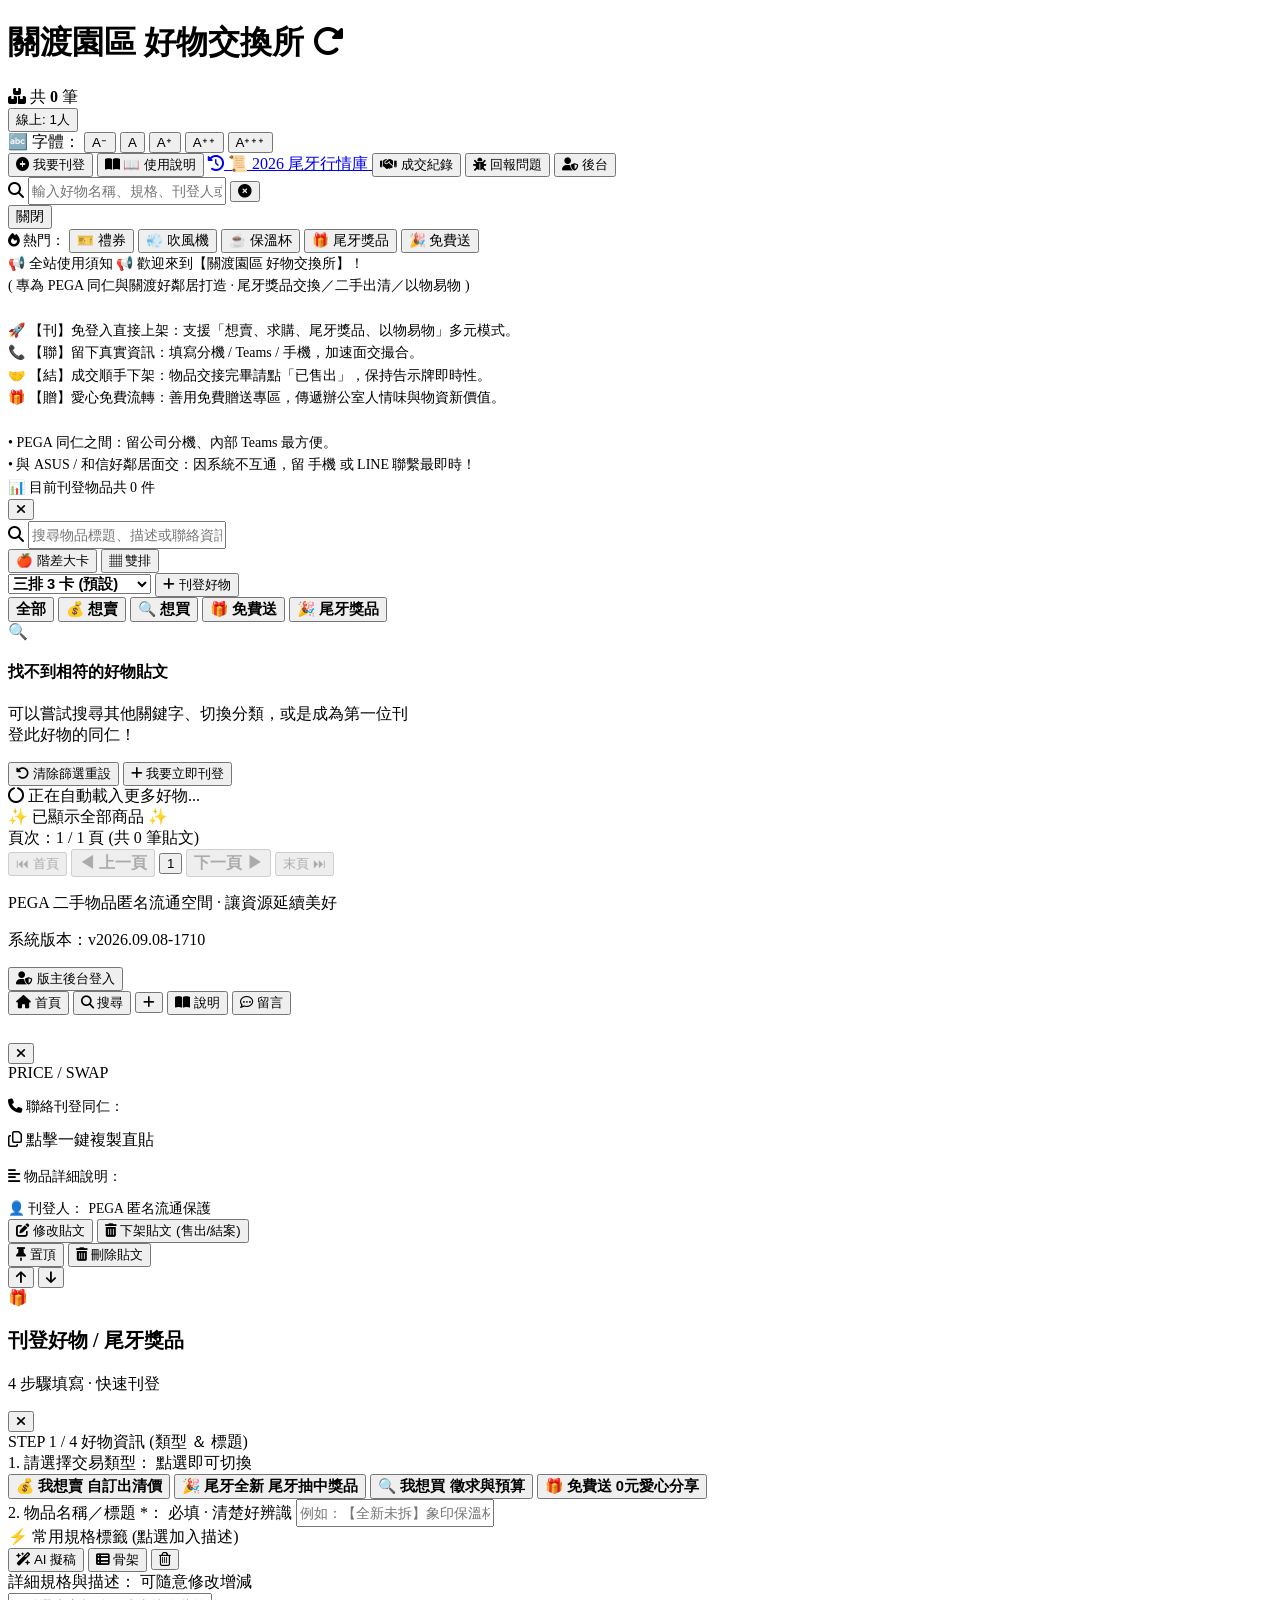
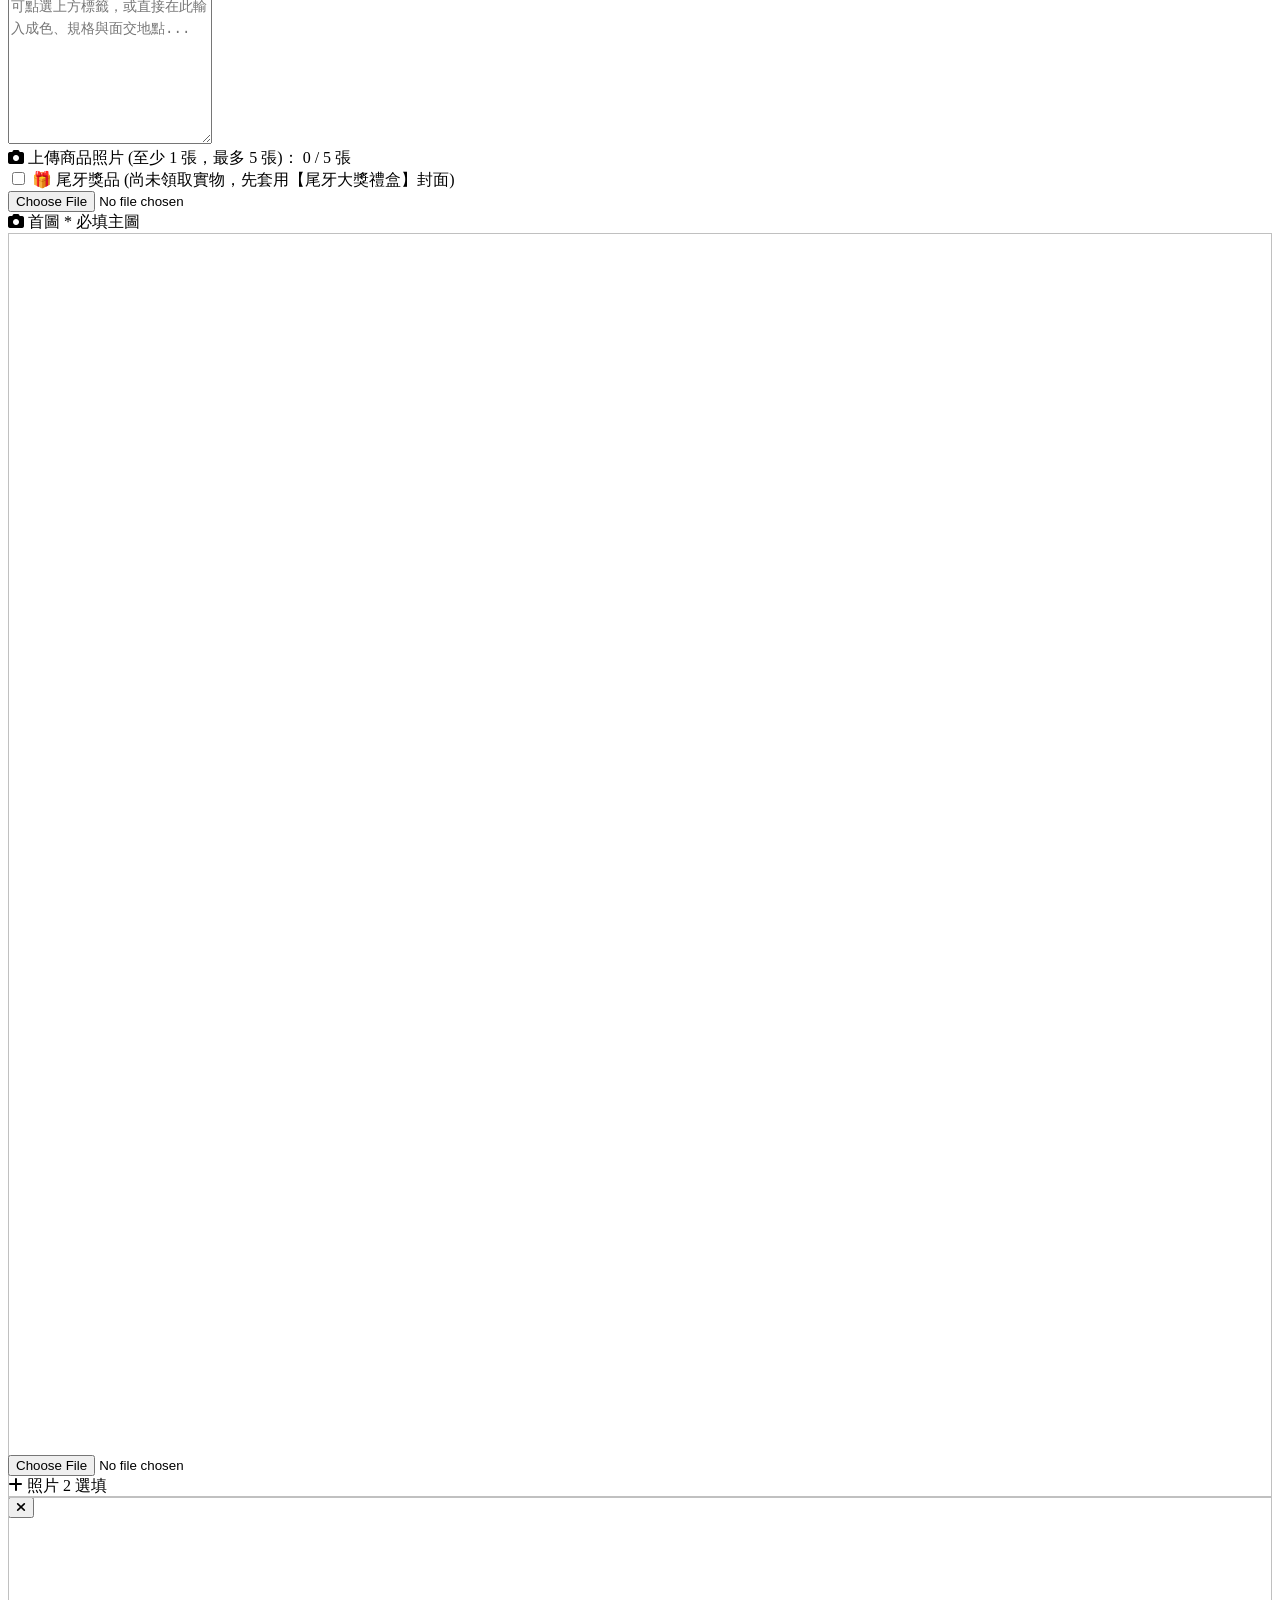
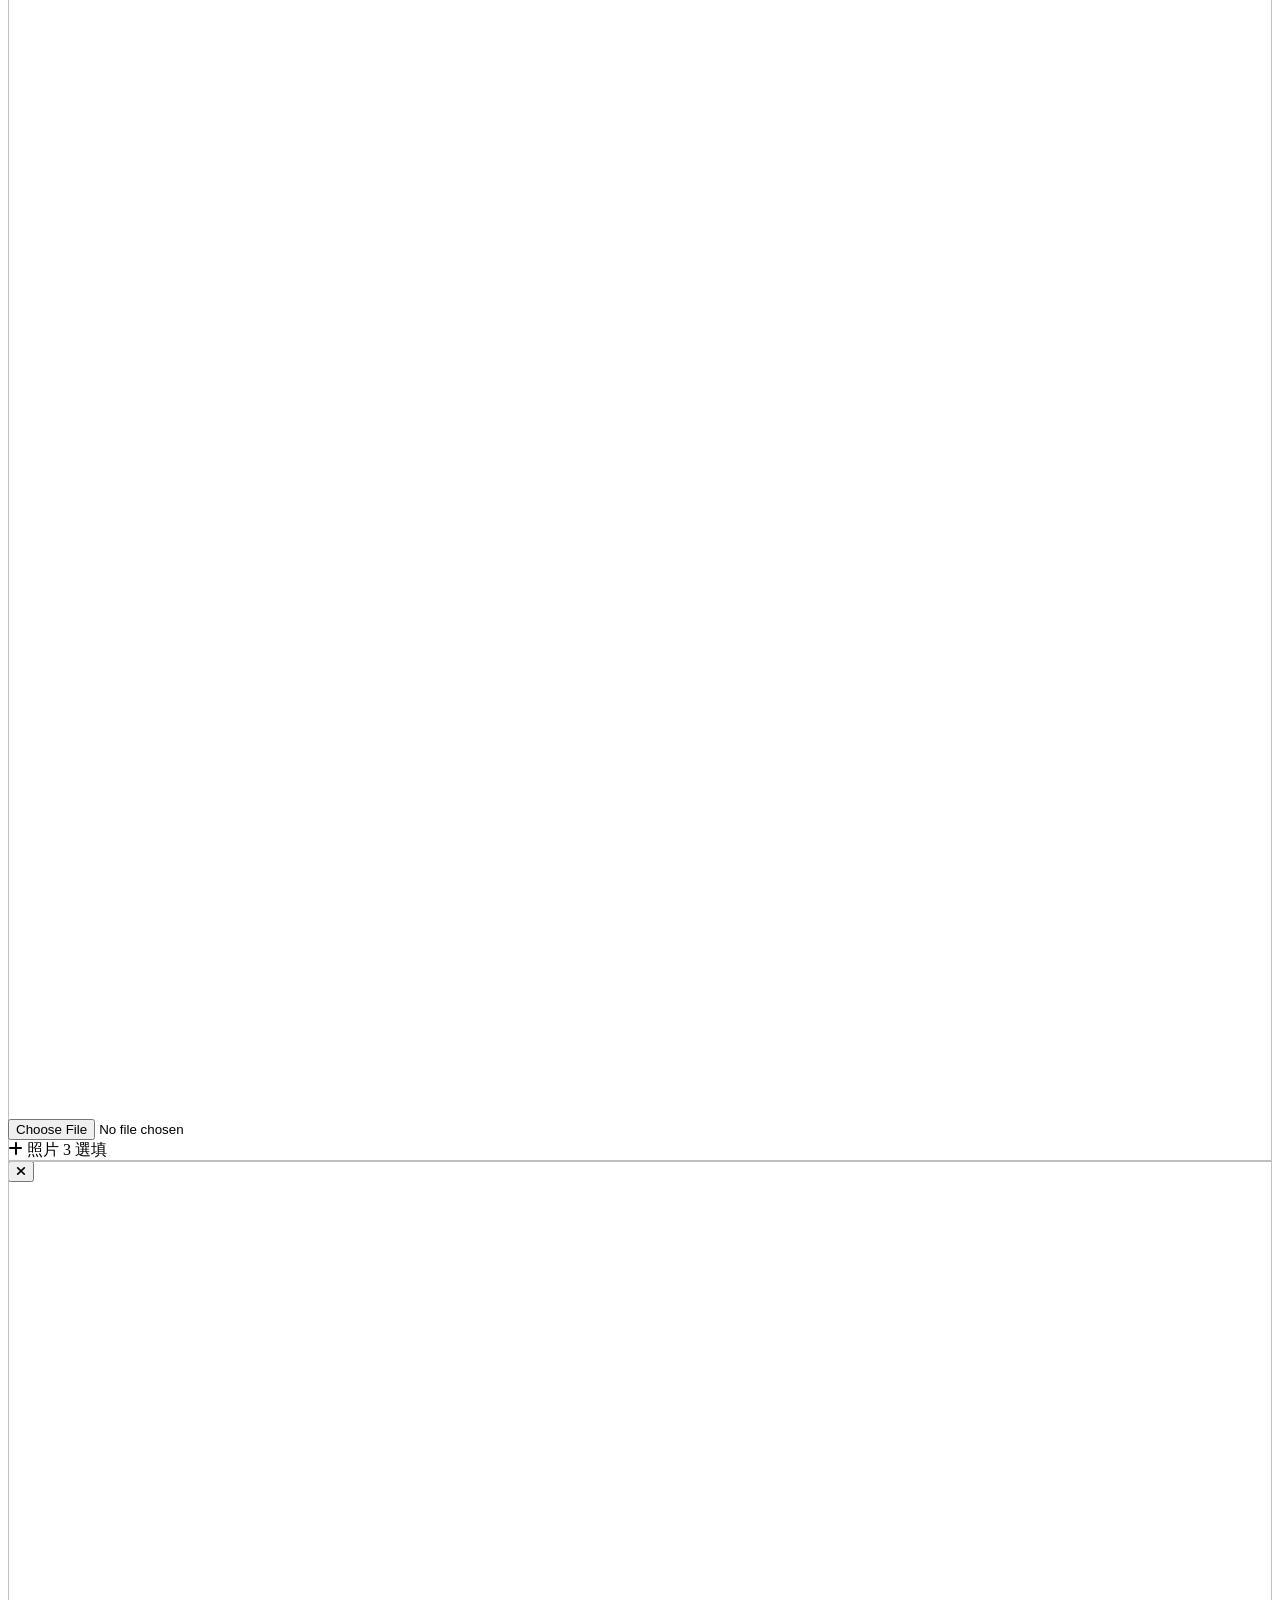
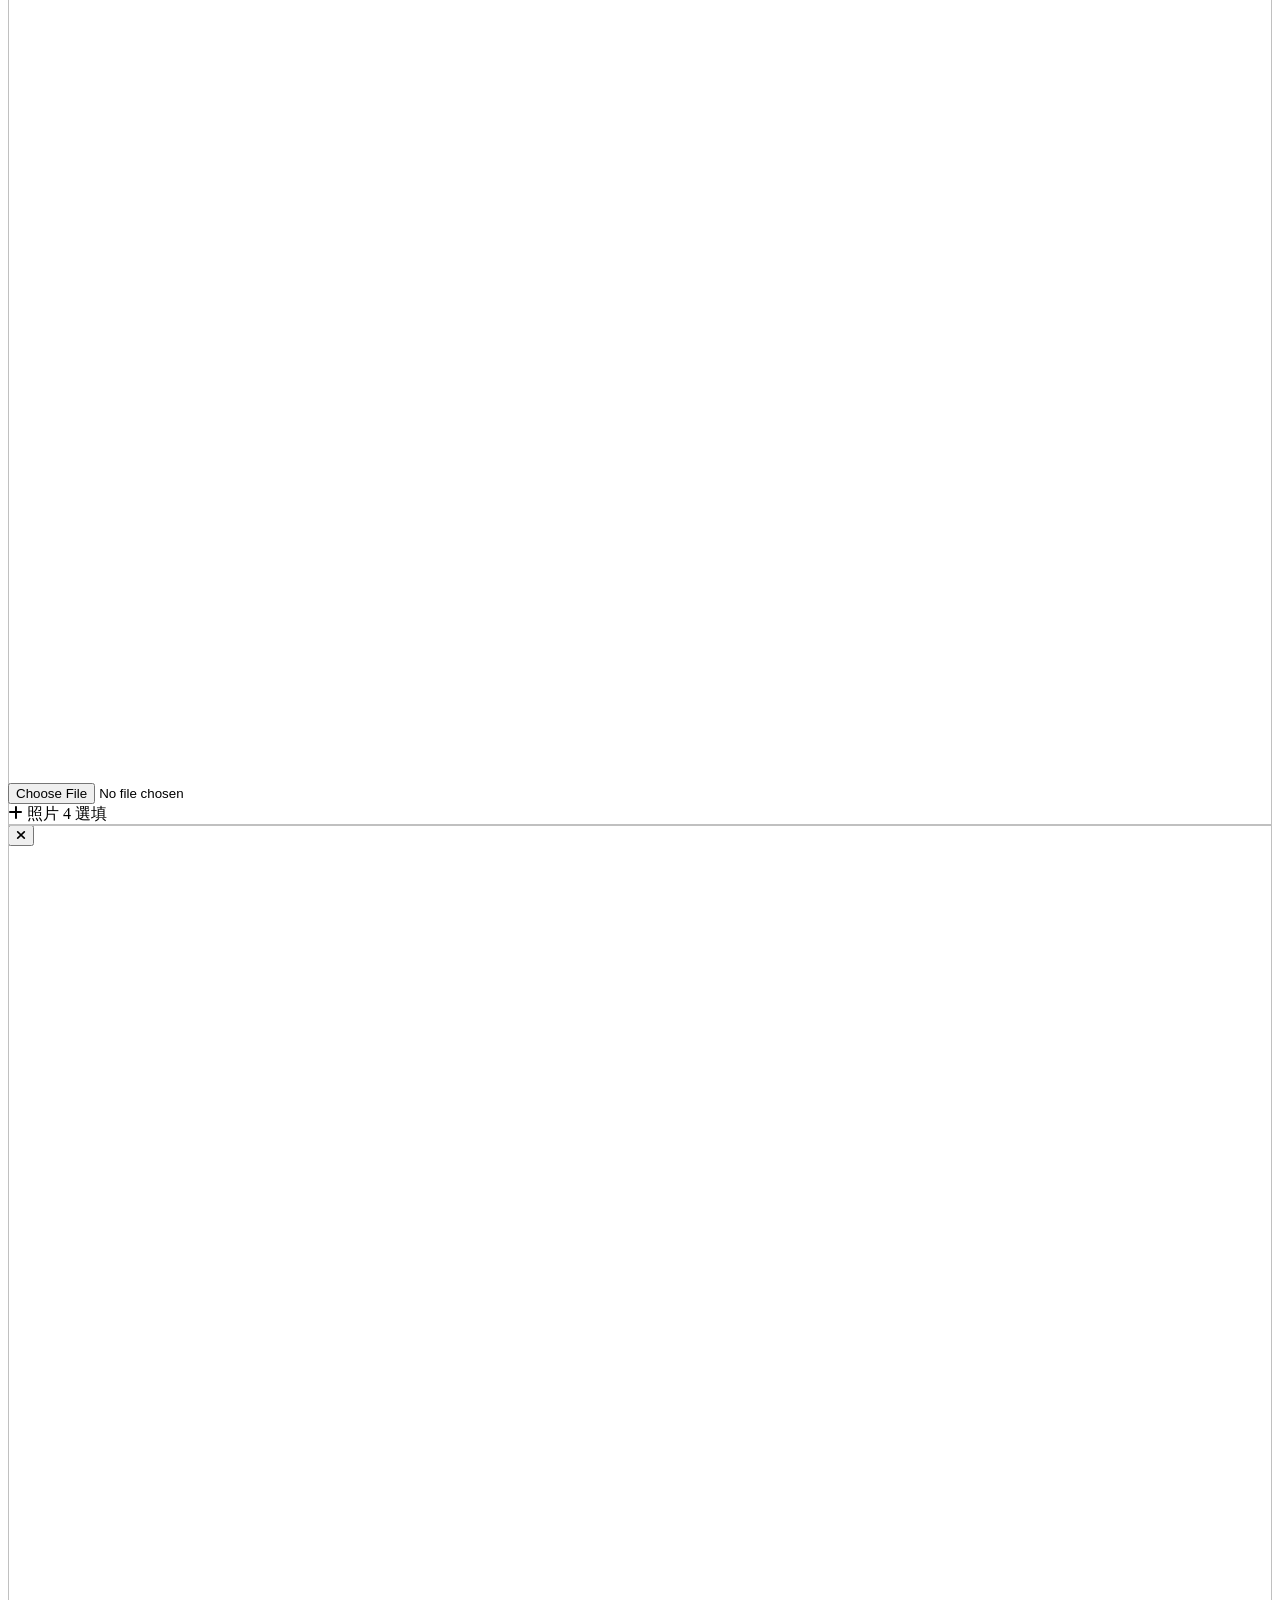
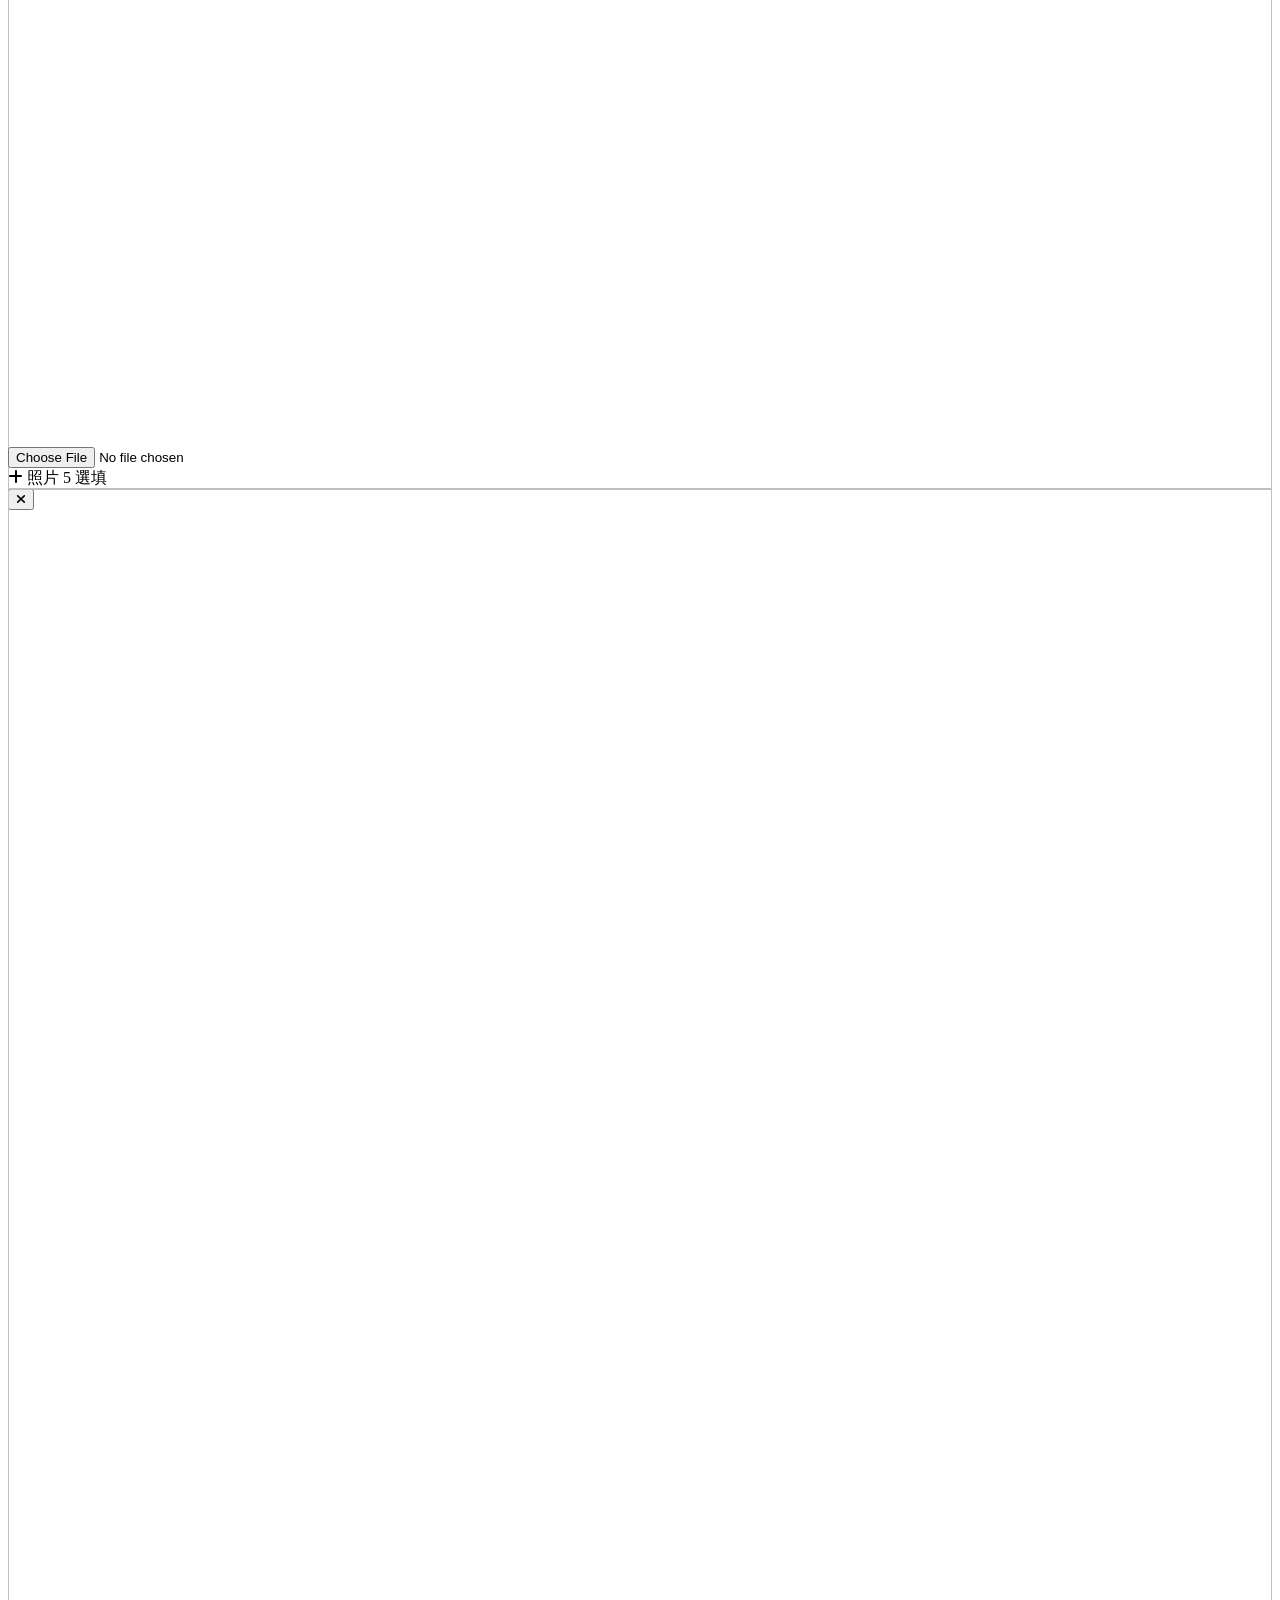
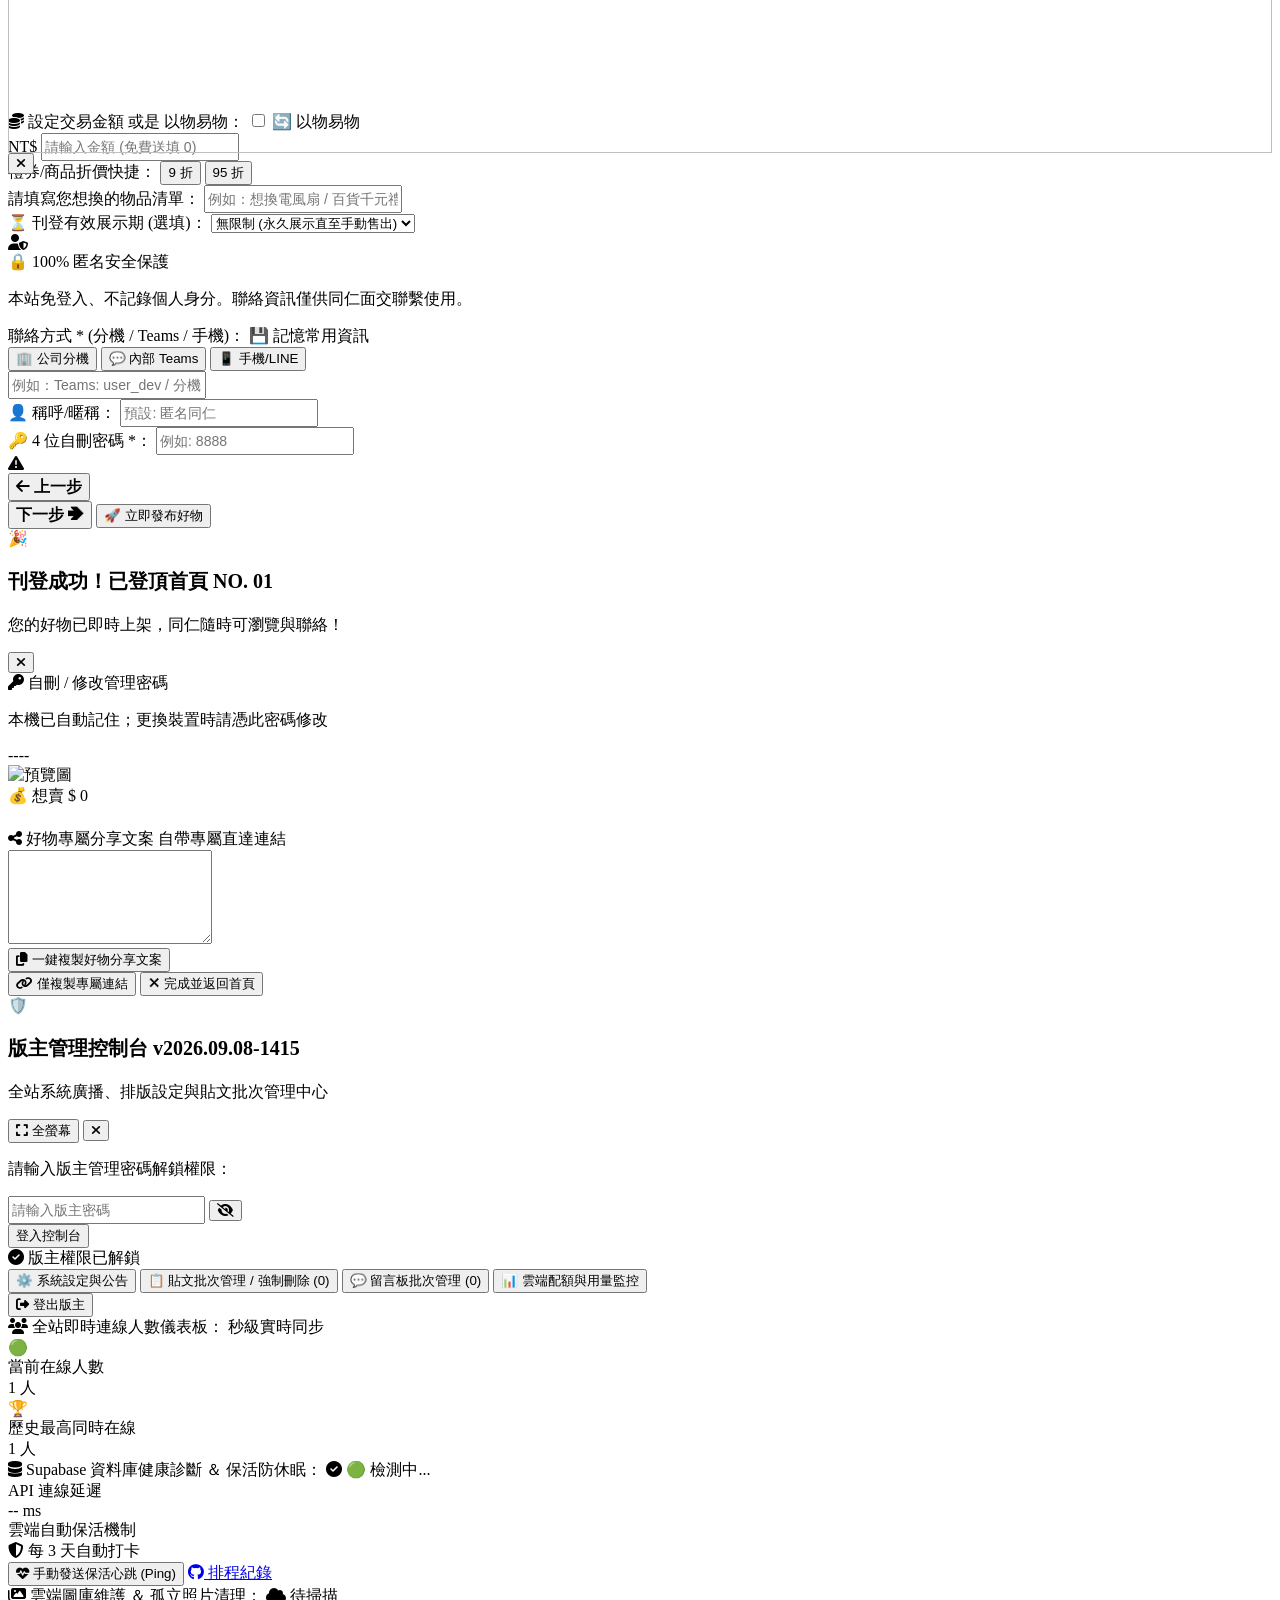
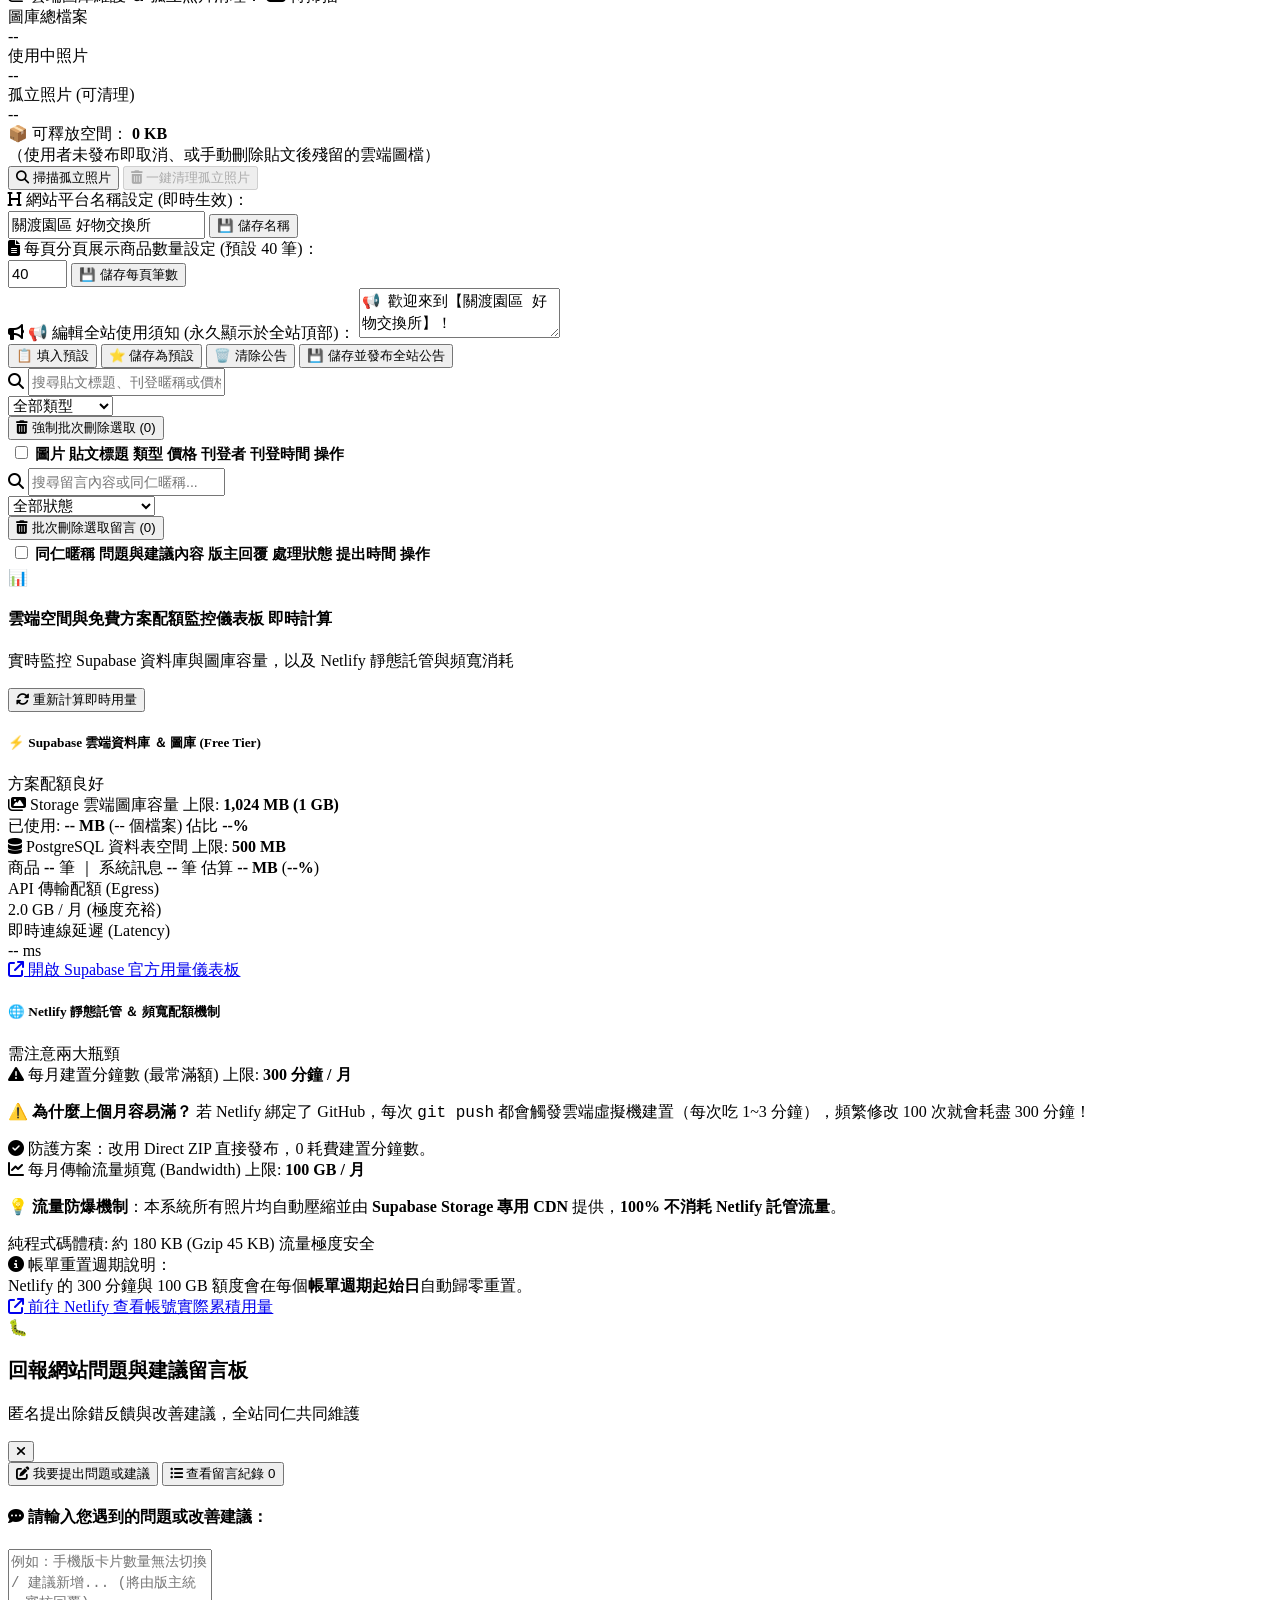
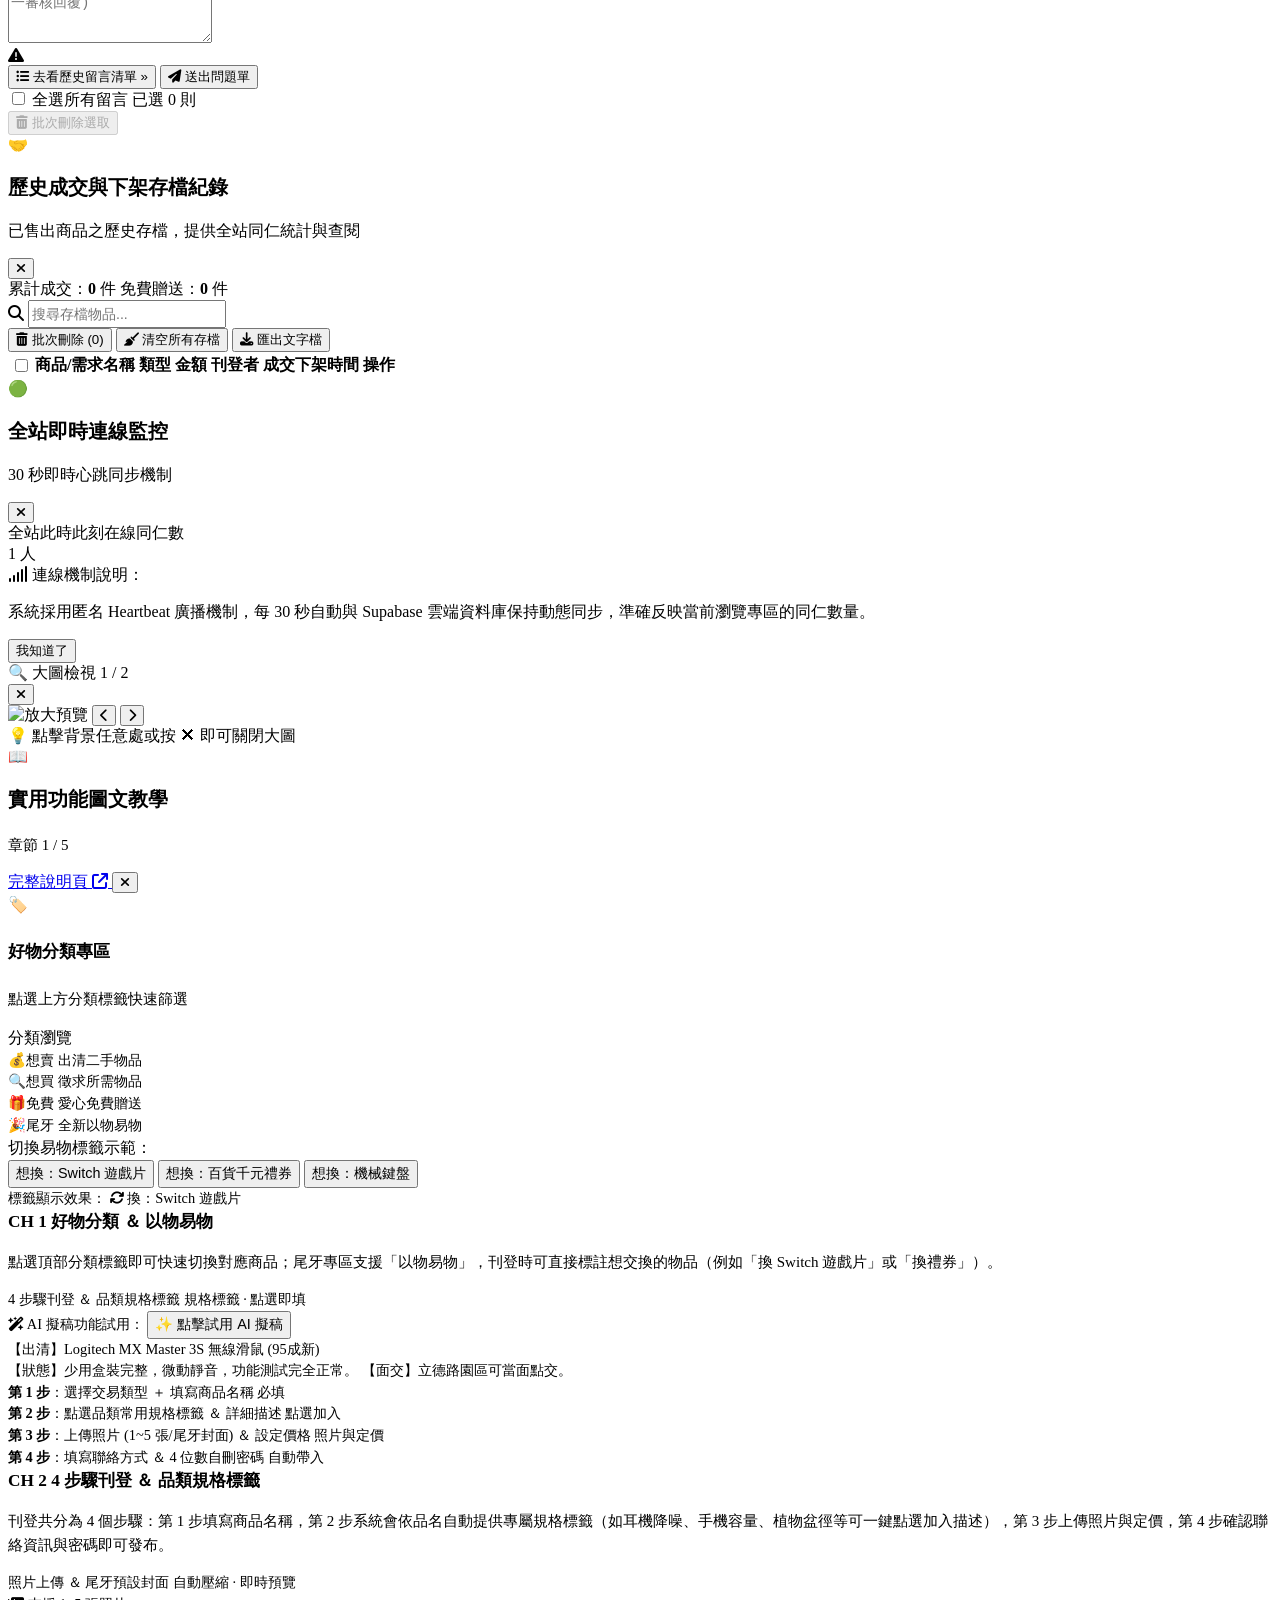
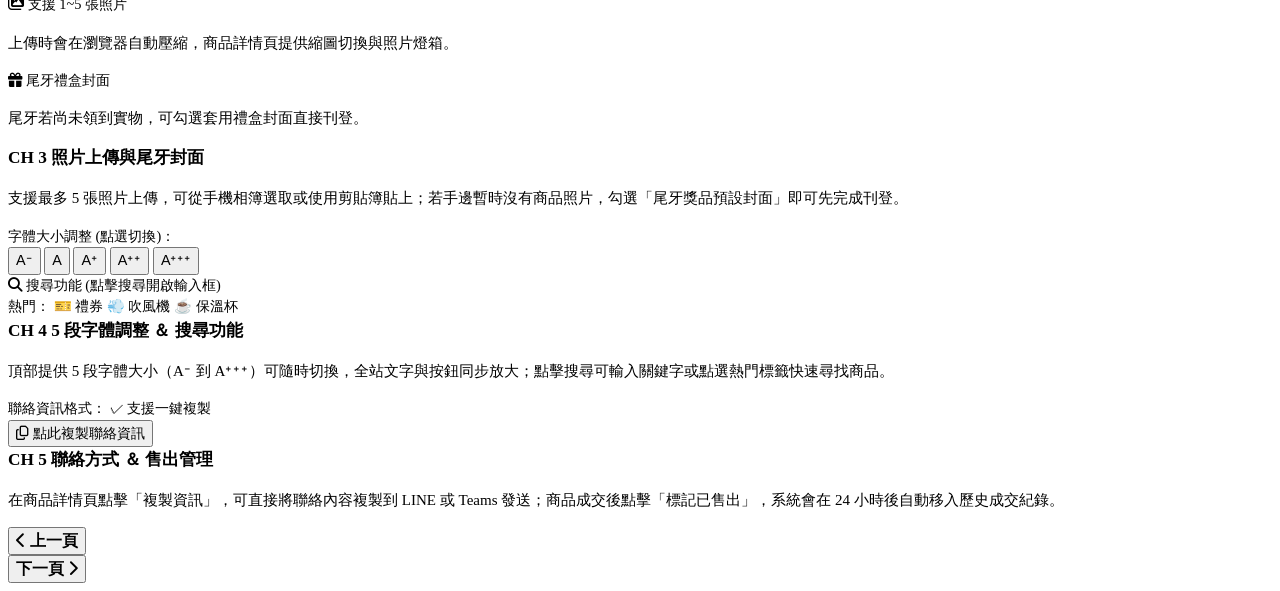
==== commit 7f3e9b0f: "feat: 新增 2026 尾牙大獎與文康券歷史行情查詢專區 (history-2026.html)" ====
--- a/index.html
+++ b/index.html
@@ -74,6 +74,12 @@
             <i class="fa-solid fa-book-open text-amber-400"></i>
             <span>📖 使用說明</span>
           </button>
+
+          <!-- 📜 2026 尾牙與文康券歷史行情庫 -->
+          <a href="history-2026.html" class="hidden sm:flex px-3 py-1 bg-gradient-to-r from-amber-500/20 to-yellow-500/20 hover:from-amber-500/30 text-amber-300 border border-amber-500/40 rounded-xl font-bold text-xs transition items-center gap-1 shadow-sm shrink-0 cursor-pointer active:scale-95" title="打開 2026 尾牙與文康券歷史行情庫">
+            <i class="fa-solid fa-clock-rotate-left text-amber-400"></i>
+            <span>📜 2026 尾牙行情庫</span>
+          </a>
 
           <button onclick="openArchiveModal()" class="hidden sm:flex px-3 py-1 bg-amber-500/10 hover:bg-amber-500/20 text-amber-300 border border-amber-500/30 rounded-xl font-bold text-xs transition items-center gap-1 cursor-pointer">
             <i class="fa-solid fa-handshake text-amber-400"></i> <span>成交紀錄</span>
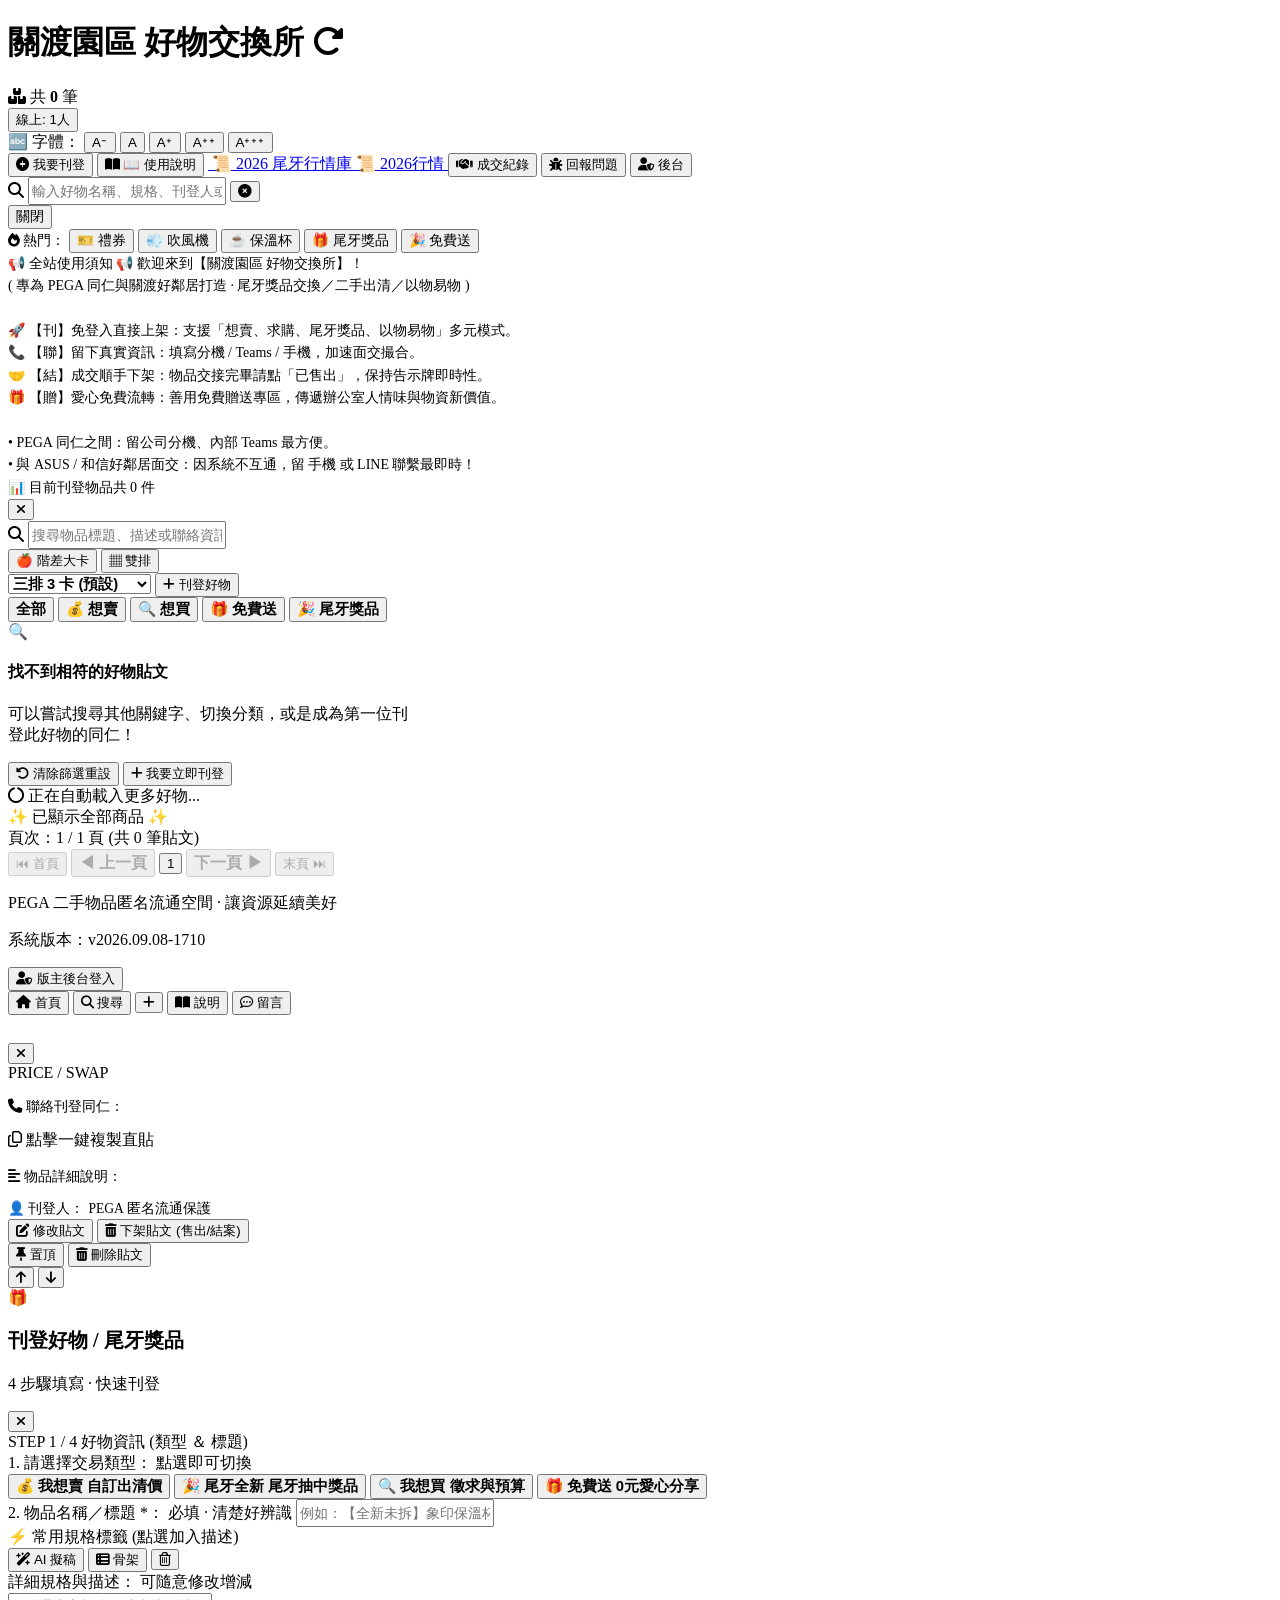
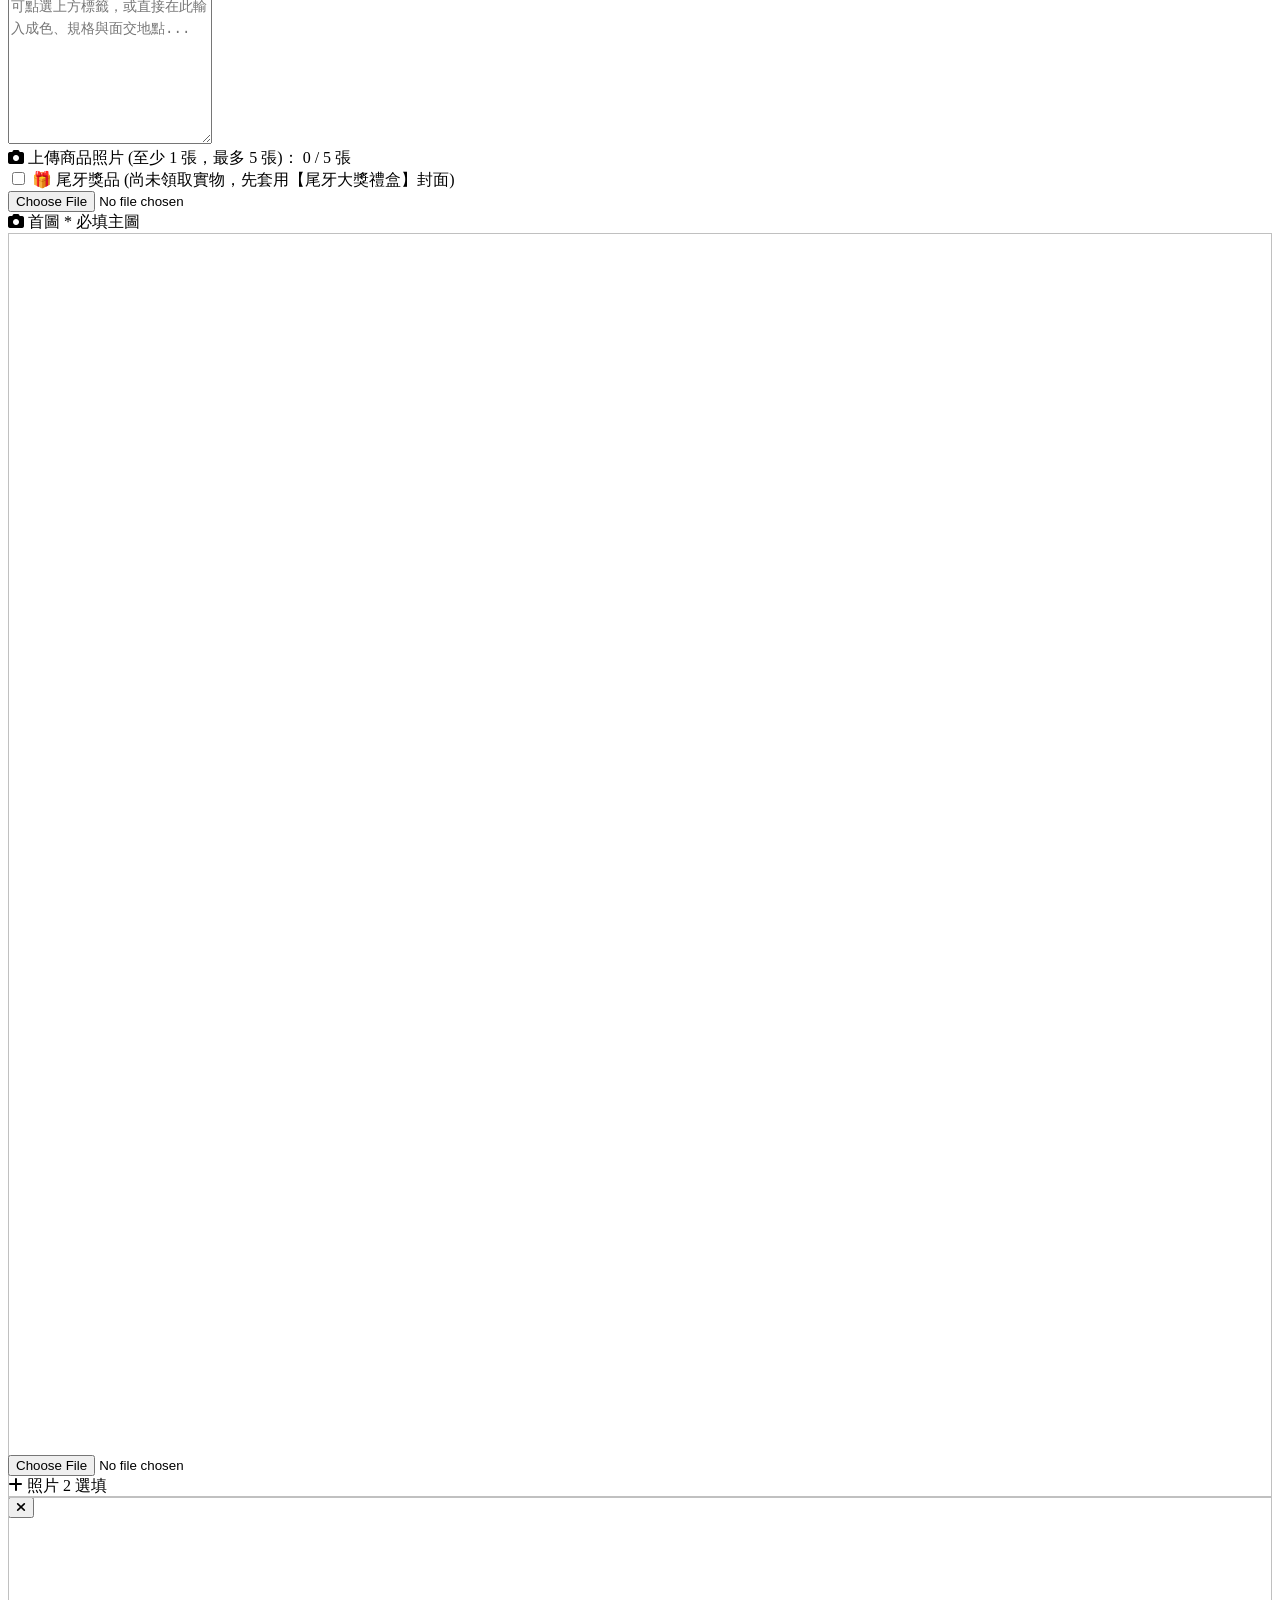
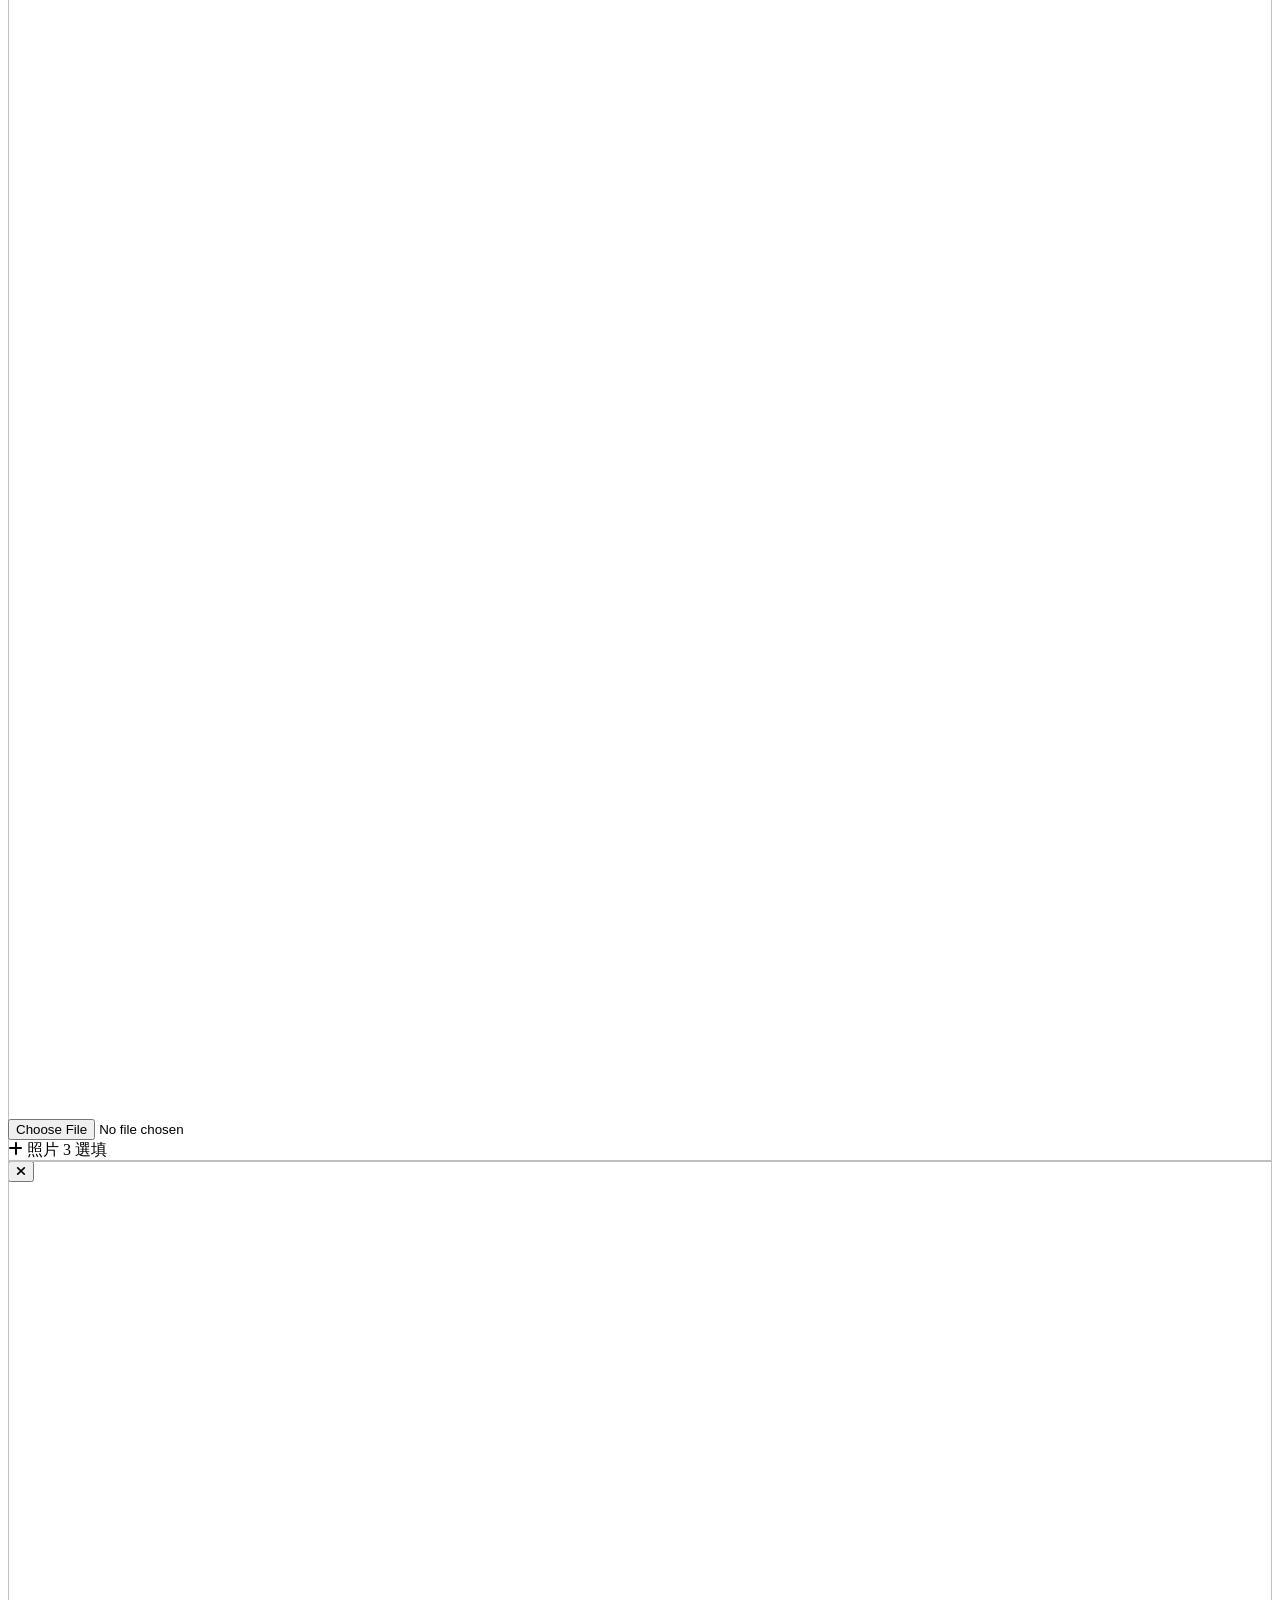
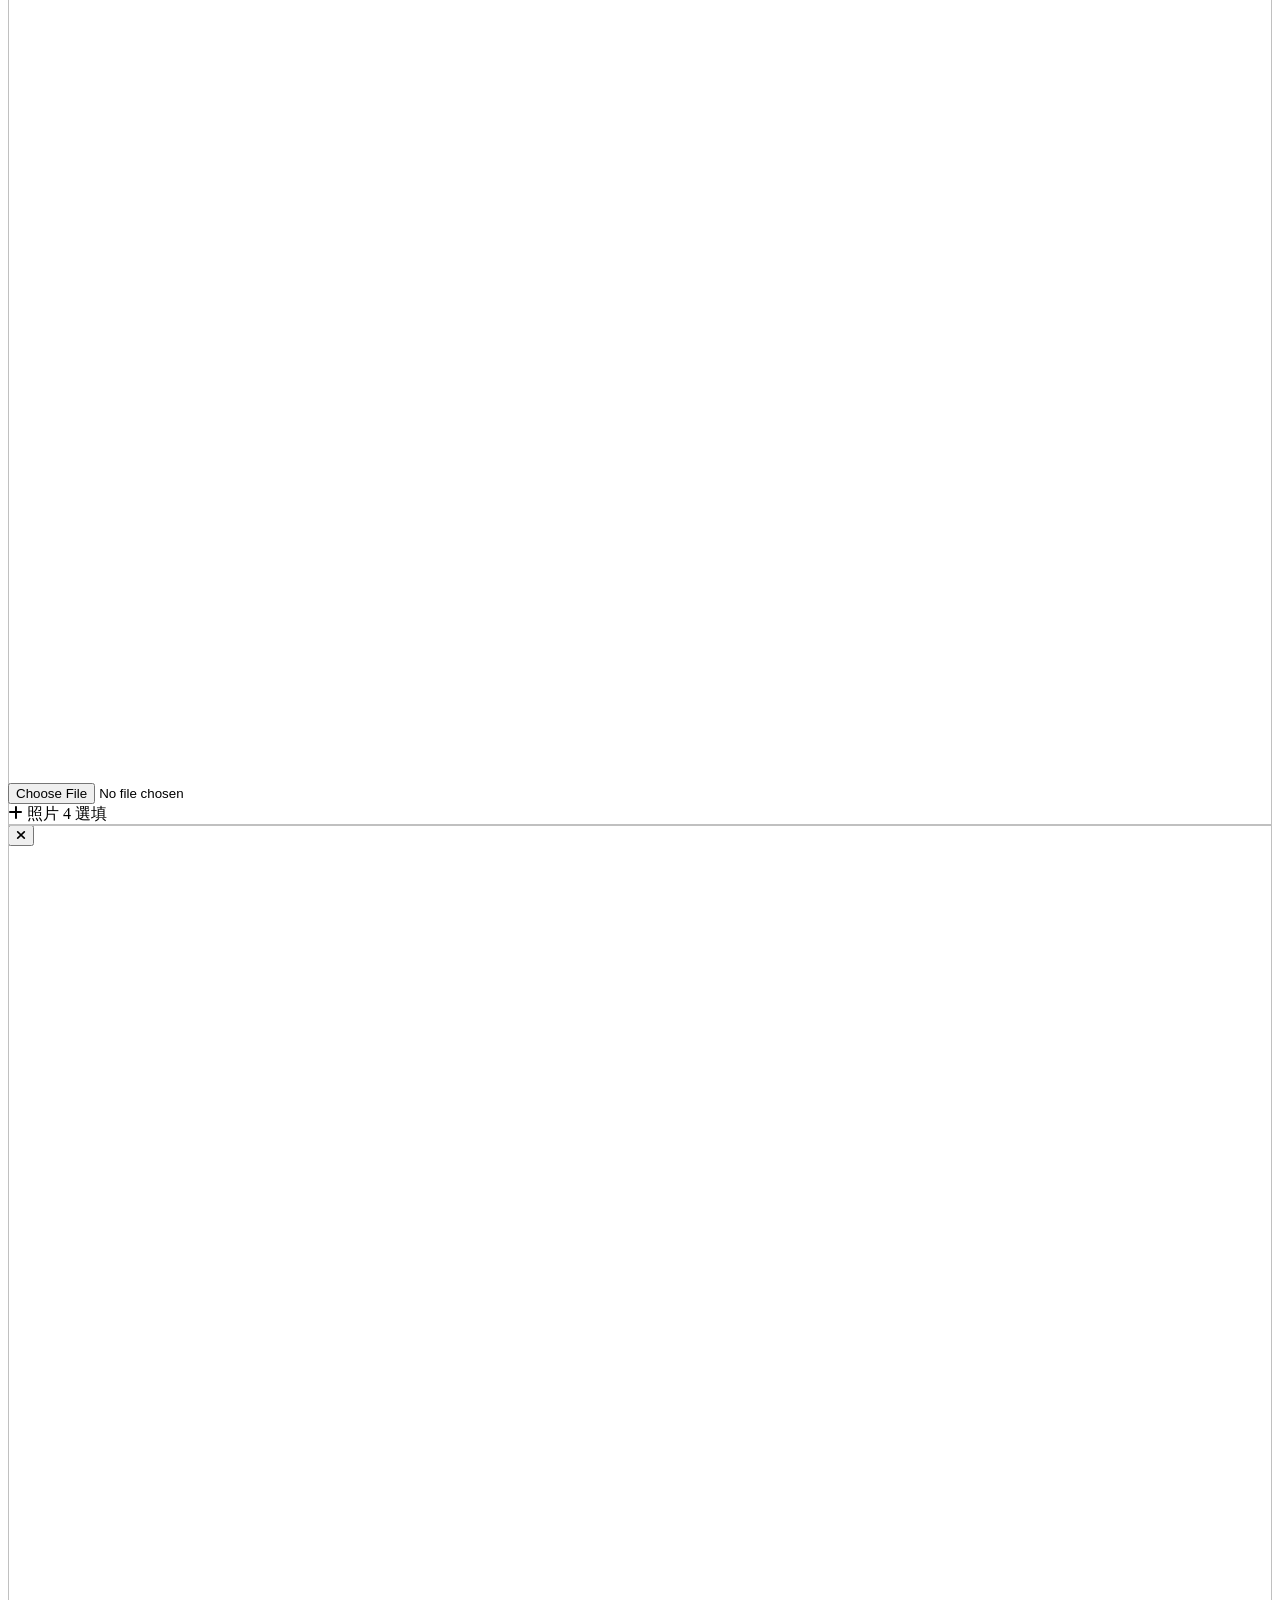
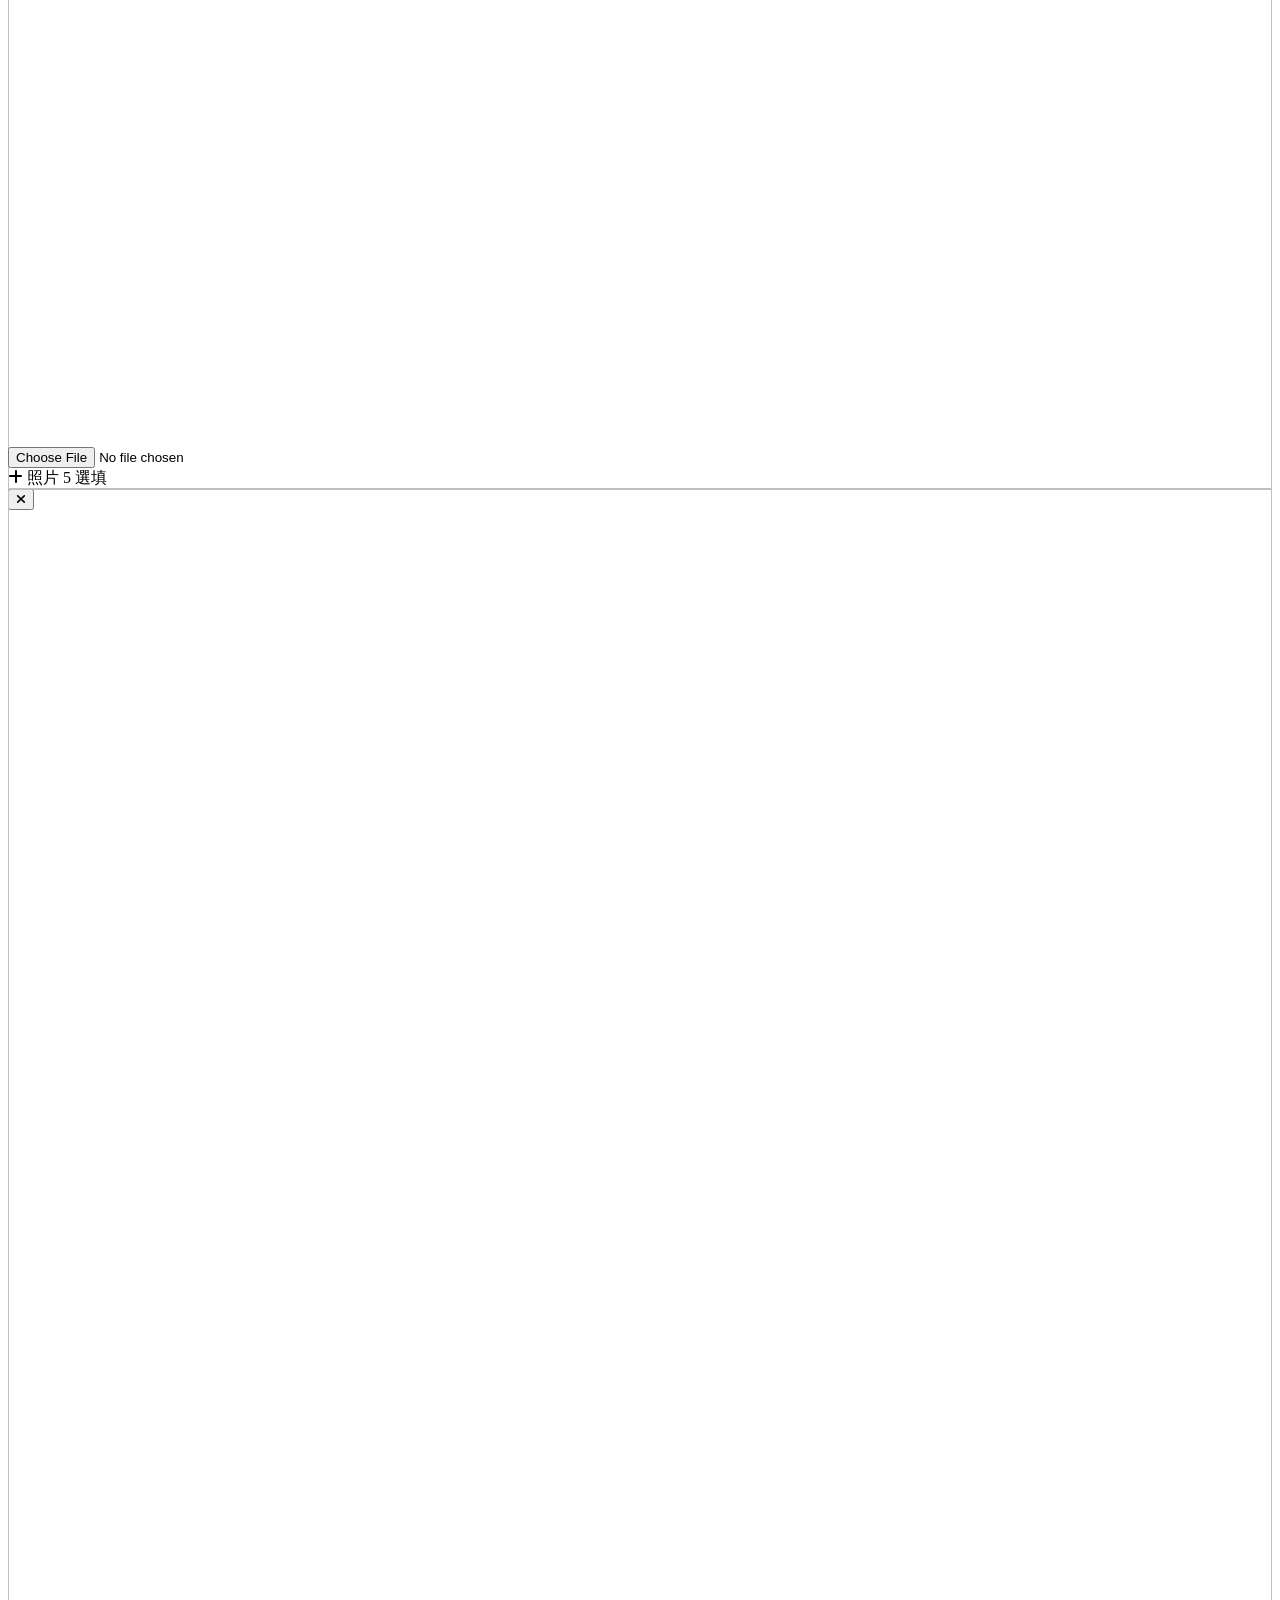
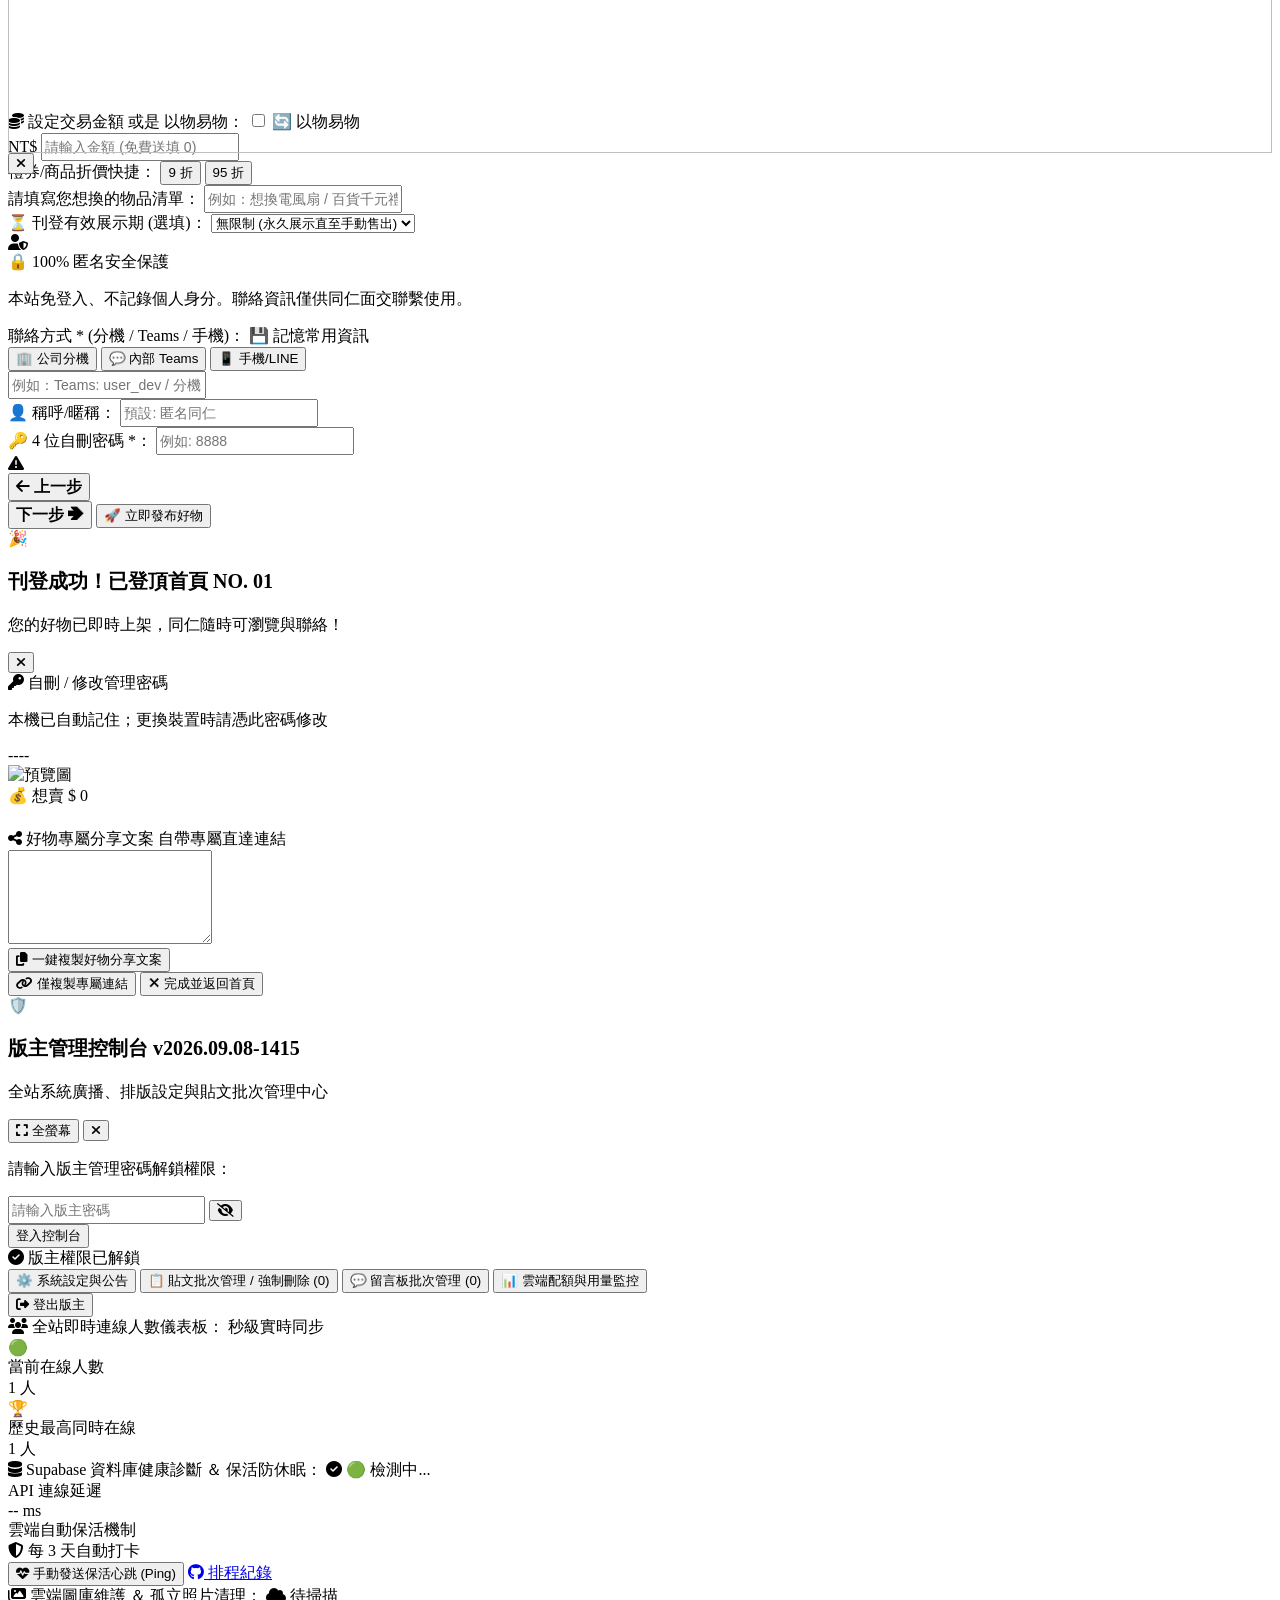
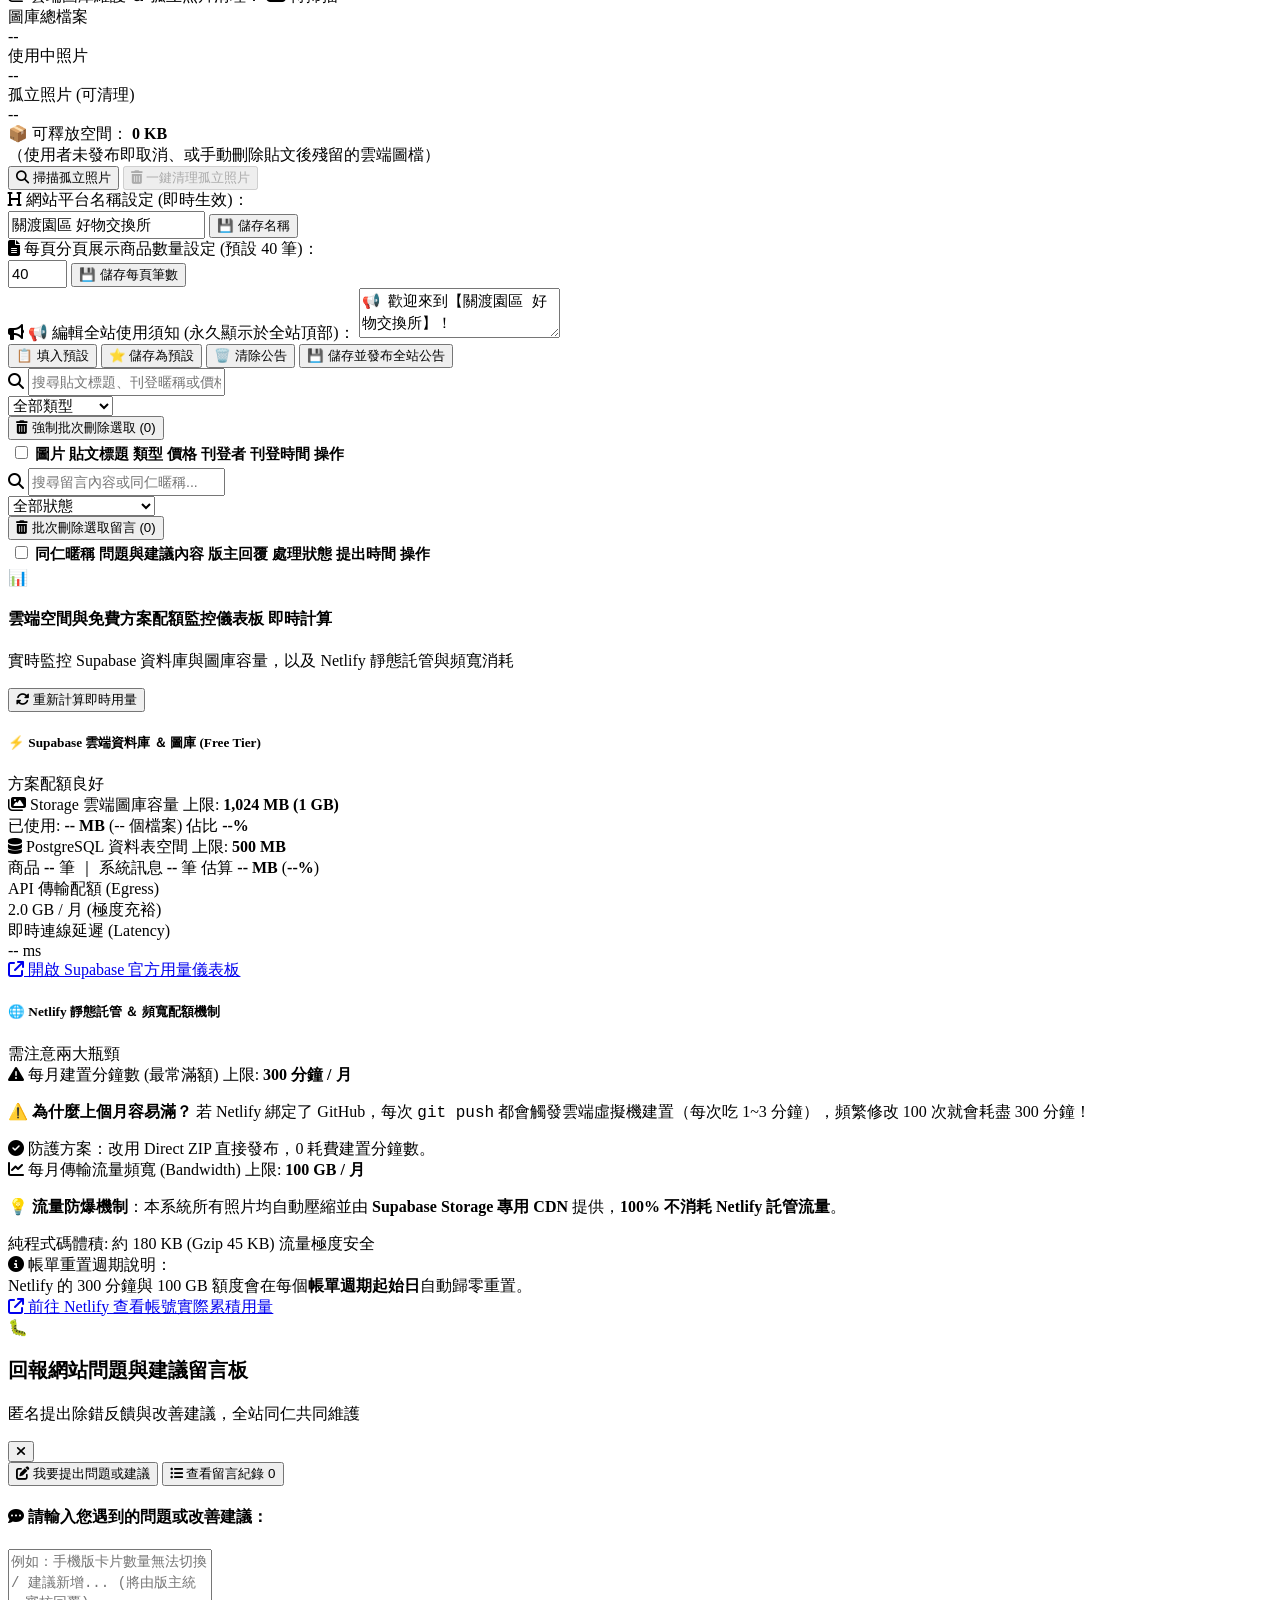
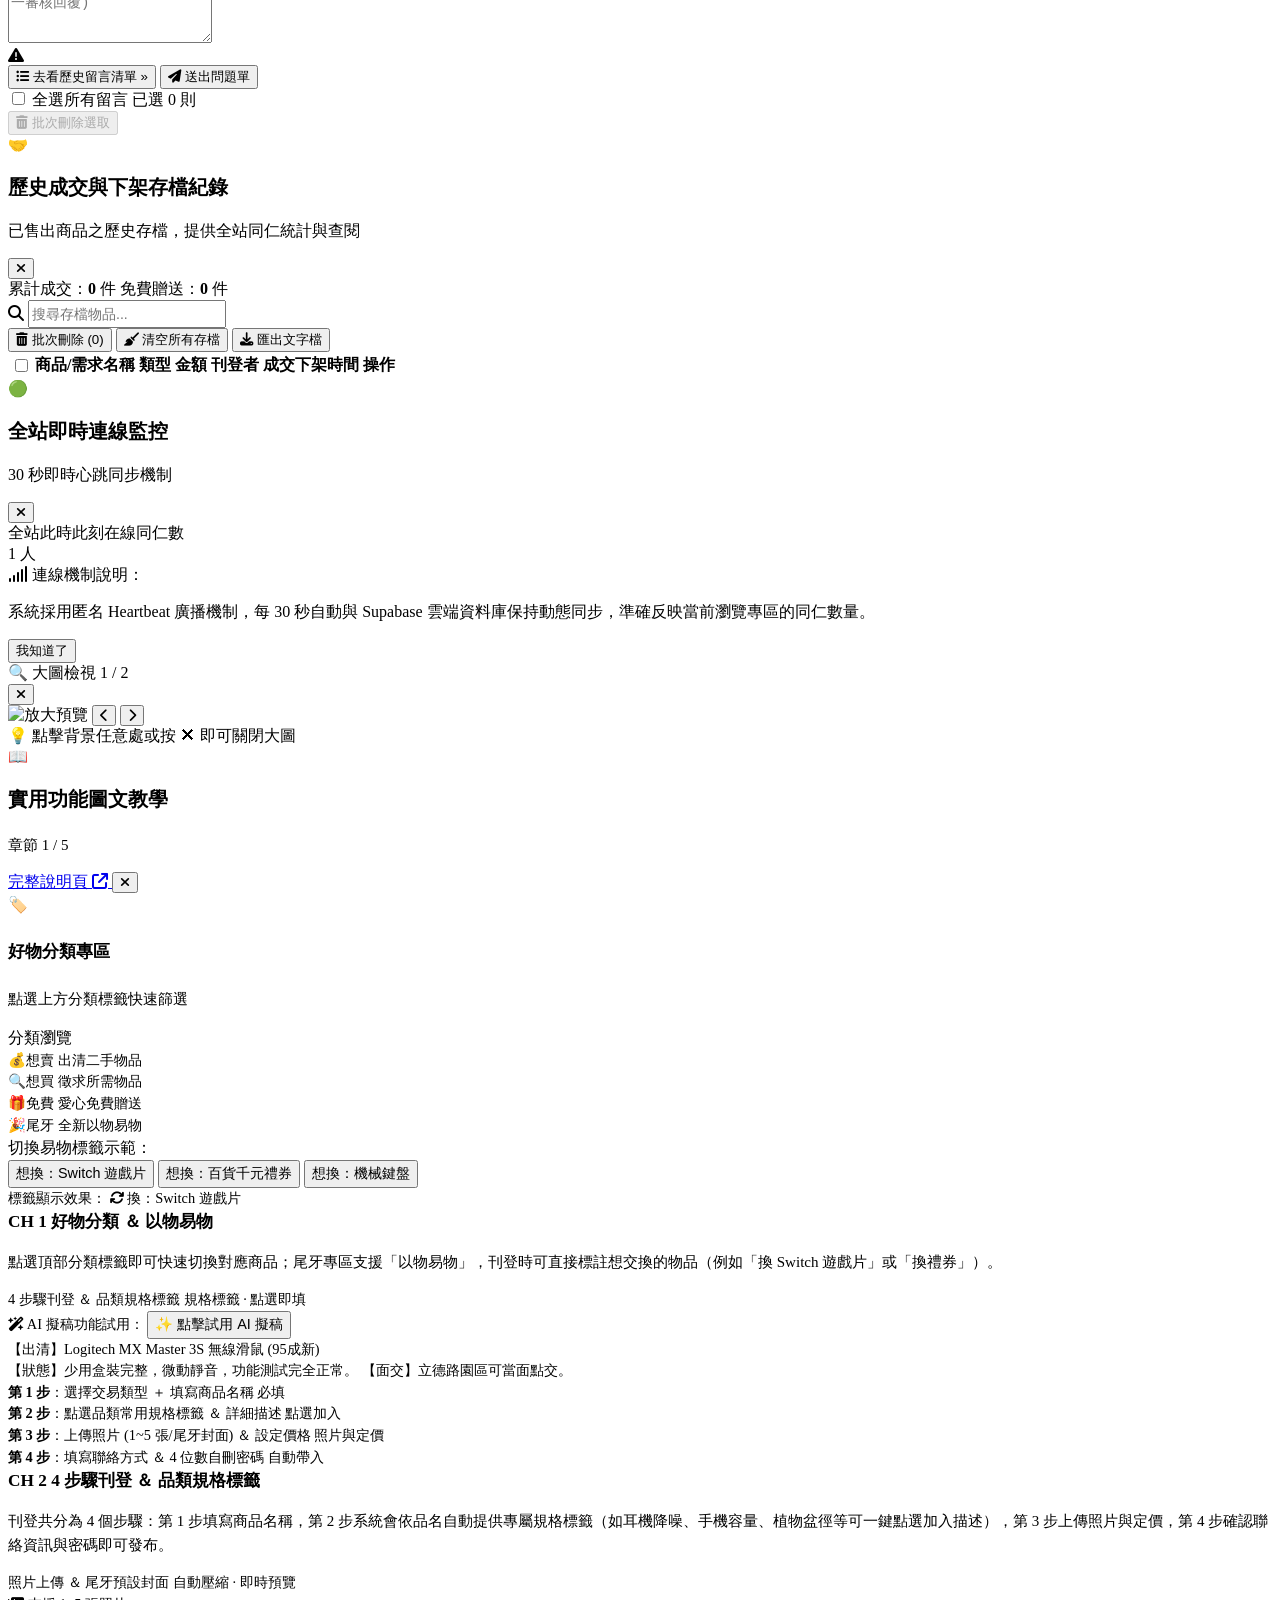
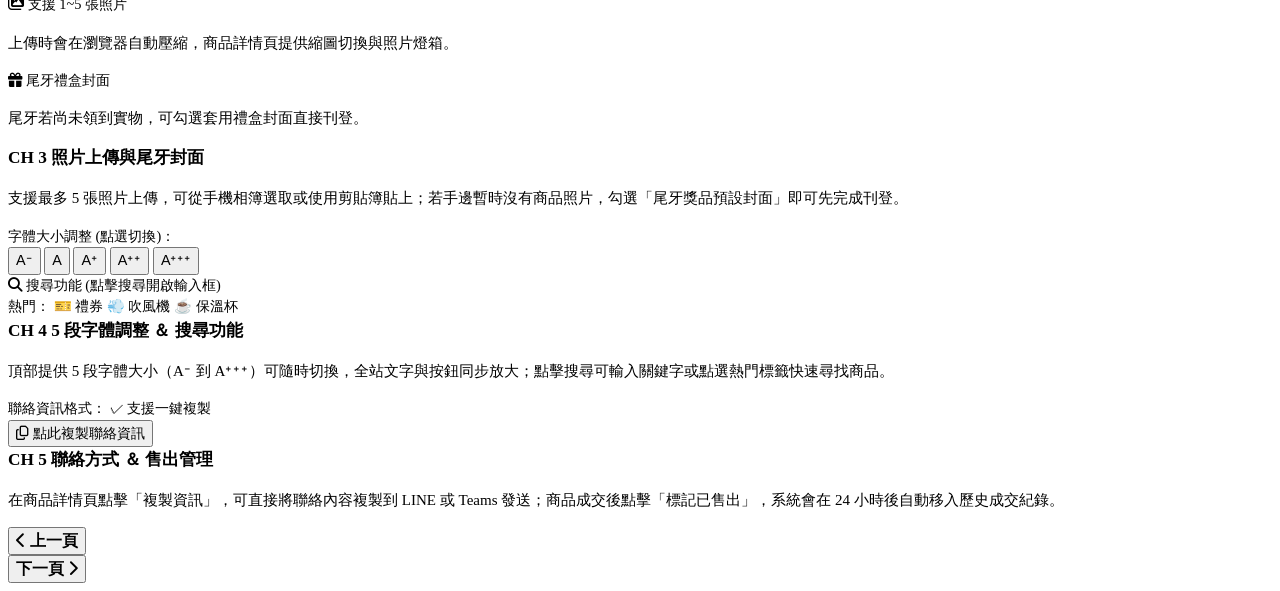
==== commit e5ce3528: "feat: complete 2026 year-end history archive with real extensions, takedown options, and mobile-pc l" ====
--- a/index.html
+++ b/index.html
@@ -75,10 +75,11 @@
             <span>📖 使用說明</span>
           </button>
 
-          <!-- 📜 2026 尾牙與文康券歷史行情庫 -->
-          <a href="history-2026.html" class="hidden sm:flex px-3 py-1 bg-gradient-to-r from-amber-500/20 to-yellow-500/20 hover:from-amber-500/30 text-amber-300 border border-amber-500/40 rounded-xl font-bold text-xs transition items-center gap-1 shadow-sm shrink-0 cursor-pointer active:scale-95" title="打開 2026 尾牙與文康券歷史行情庫">
-            <i class="fa-solid fa-clock-rotate-left text-amber-400"></i>
-            <span>📜 2026 尾牙行情庫</span>
+          <!-- 📜 2026 尾牙與文康券歷史行情庫 (超吸睛紫粉金漸層特殊按鈕) -->
+          <a href="history-2026.html" class="flex px-2.5 sm:px-3.5 py-1 sm:py-1.5 bg-gradient-to-r from-purple-600 via-pink-600 to-amber-400 hover:from-purple-500 hover:via-pink-500 hover:to-amber-300 text-white border-2 border-pink-400/50 rounded-xl font-black text-xs transition items-center gap-1.5 shadow-lg shadow-pink-600/30 shrink-0 cursor-pointer active:scale-95 animate-pulse" title="打開 2026 尾牙與文康券歷史行情庫 (350+ 筆歷史檔案)">
+            <i class="fa-solid fa-sparkles text-yellow-200 text-xs"></i>
+            <span class="hidden md:inline">📜 2026 尾牙行情庫</span>
+            <span class="md:hidden">📜 2026行情</span>
           </a>
 
           <button onclick="openArchiveModal()" class="hidden sm:flex px-3 py-1 bg-amber-500/10 hover:bg-amber-500/20 text-amber-300 border border-amber-500/30 rounded-xl font-bold text-xs transition items-center gap-1 cursor-pointer">
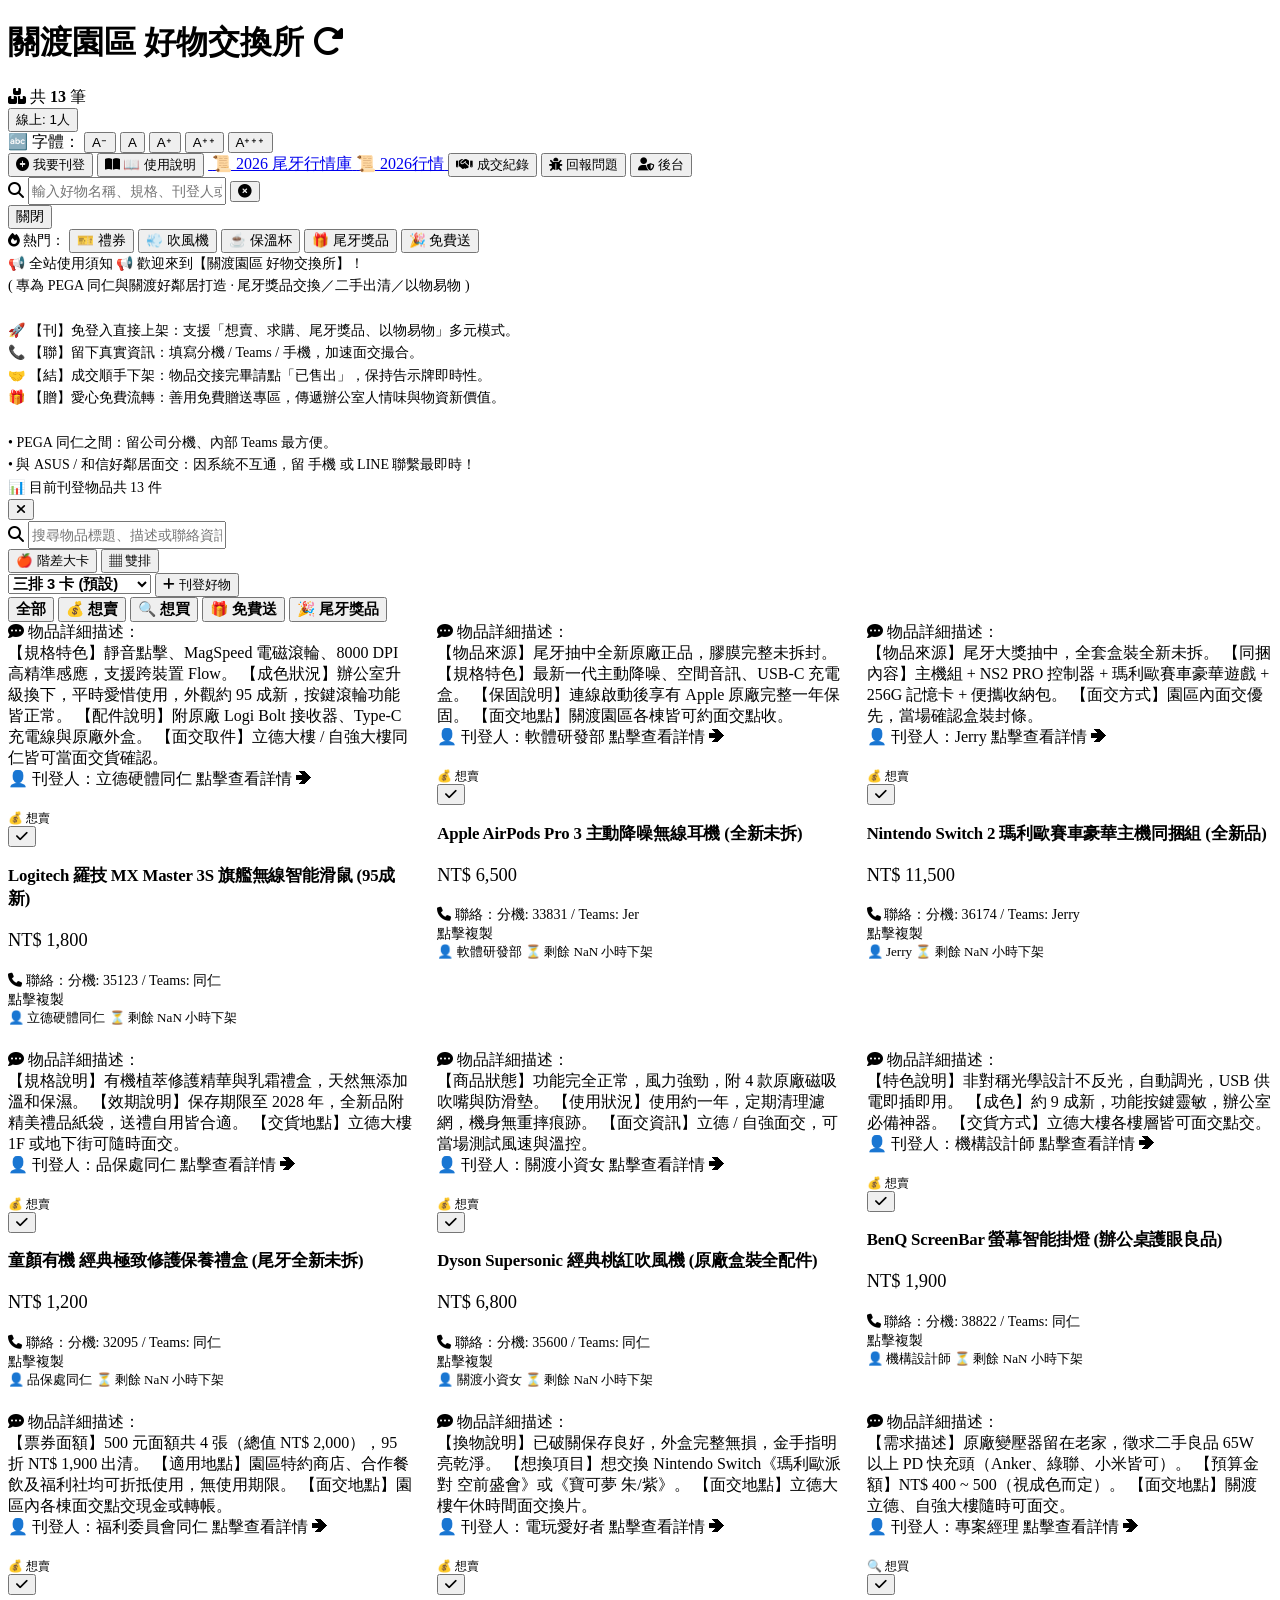
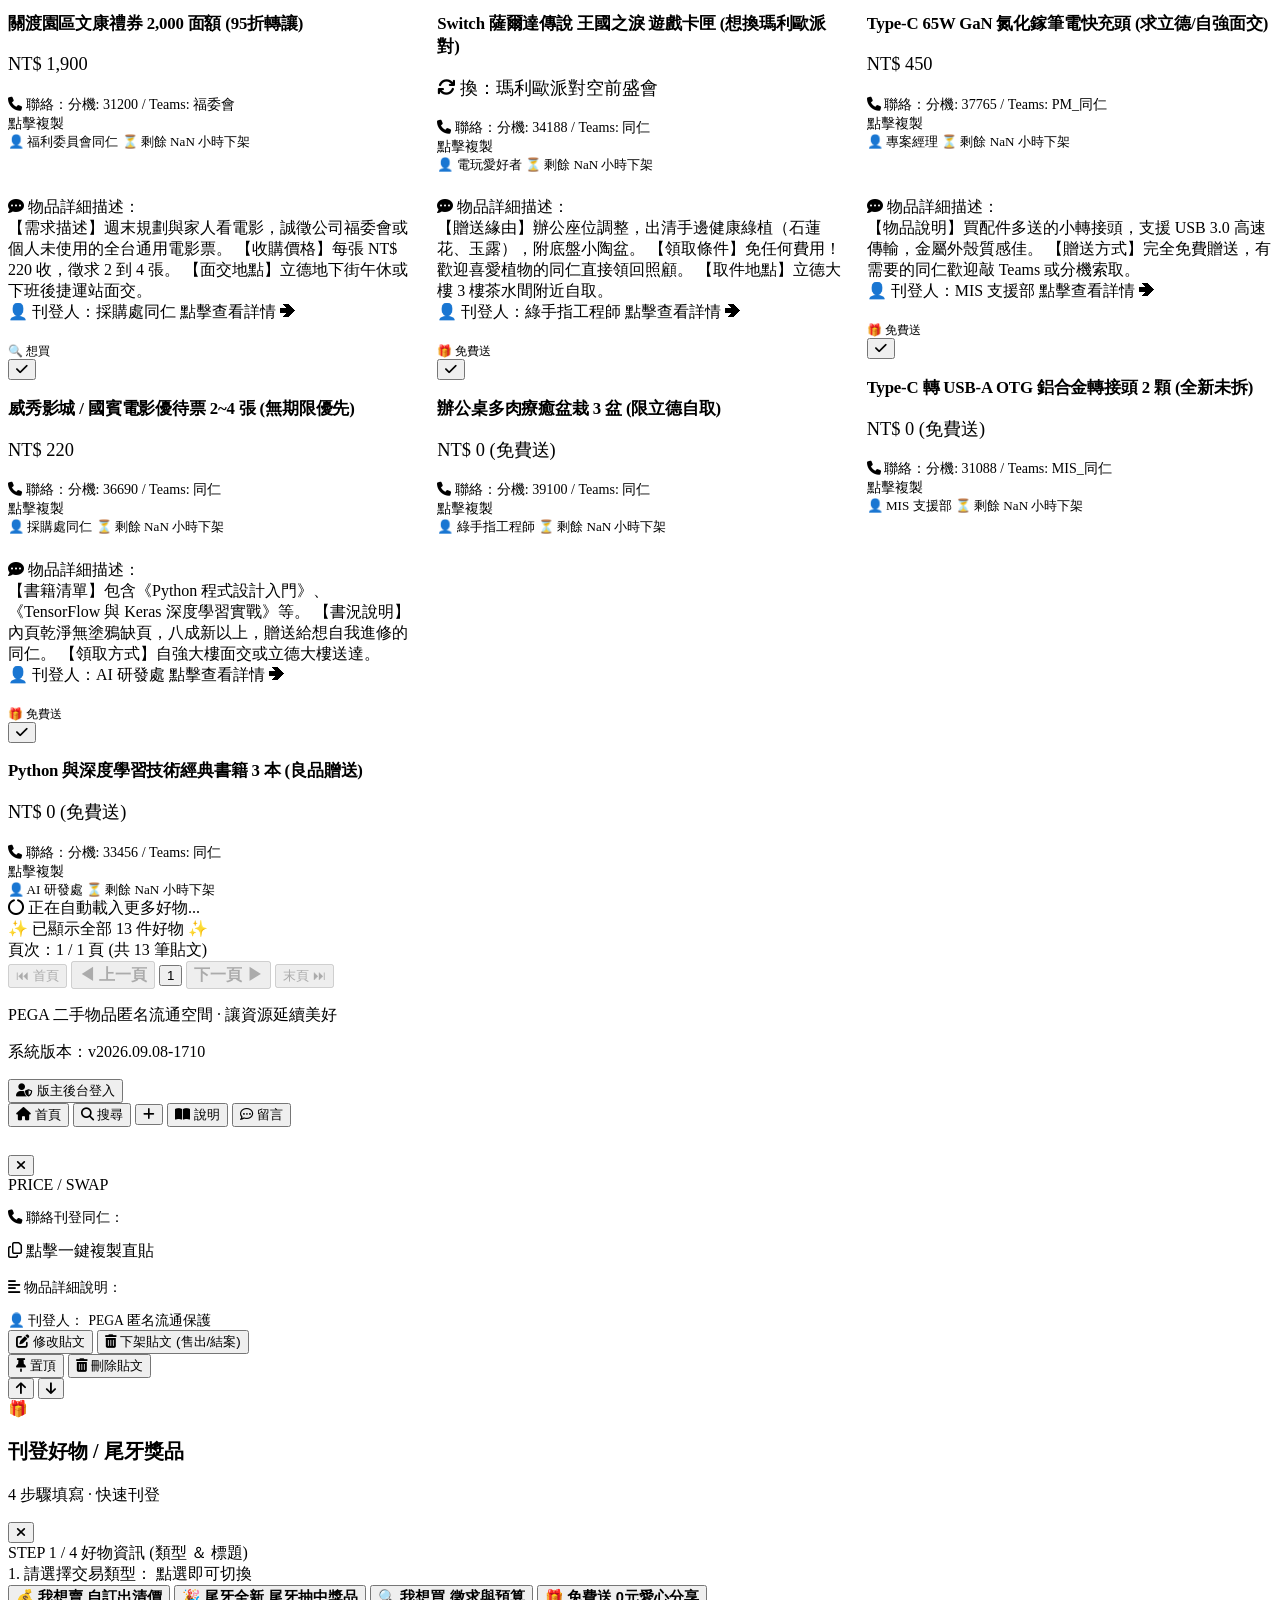
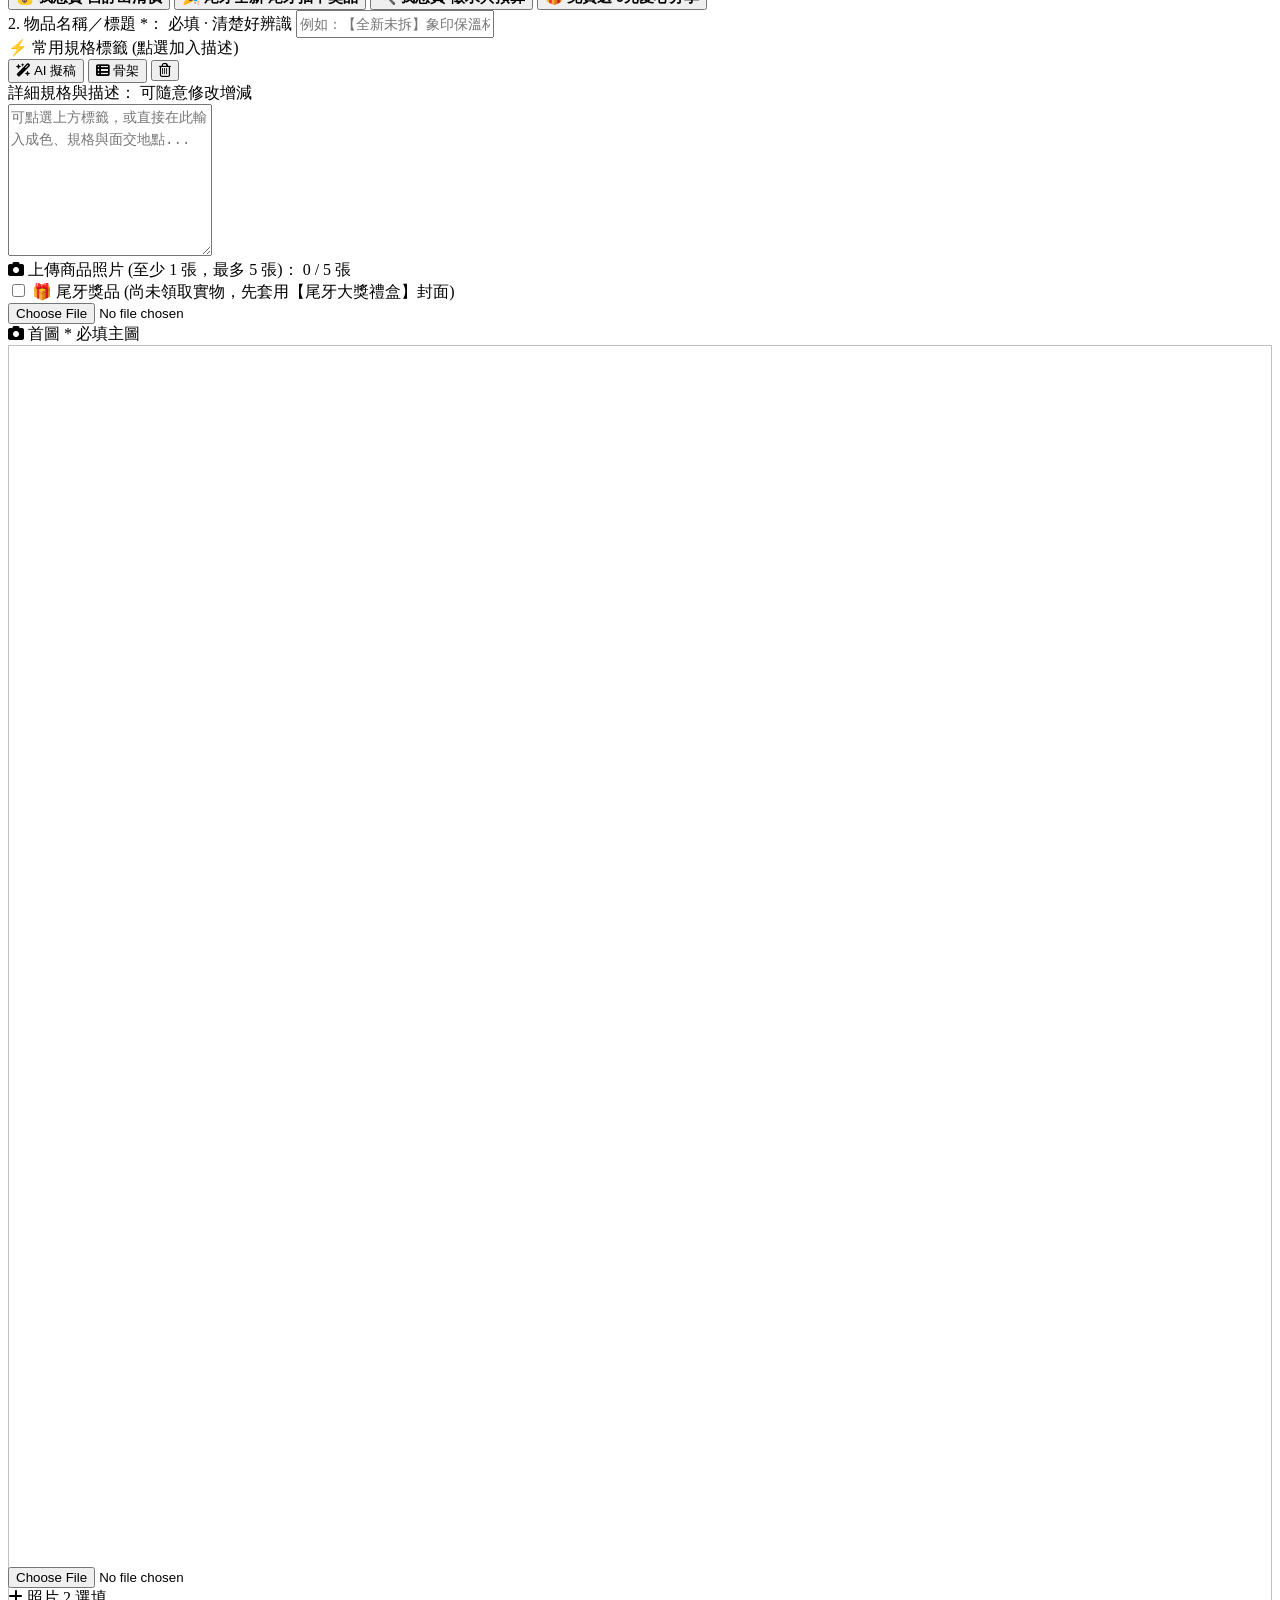
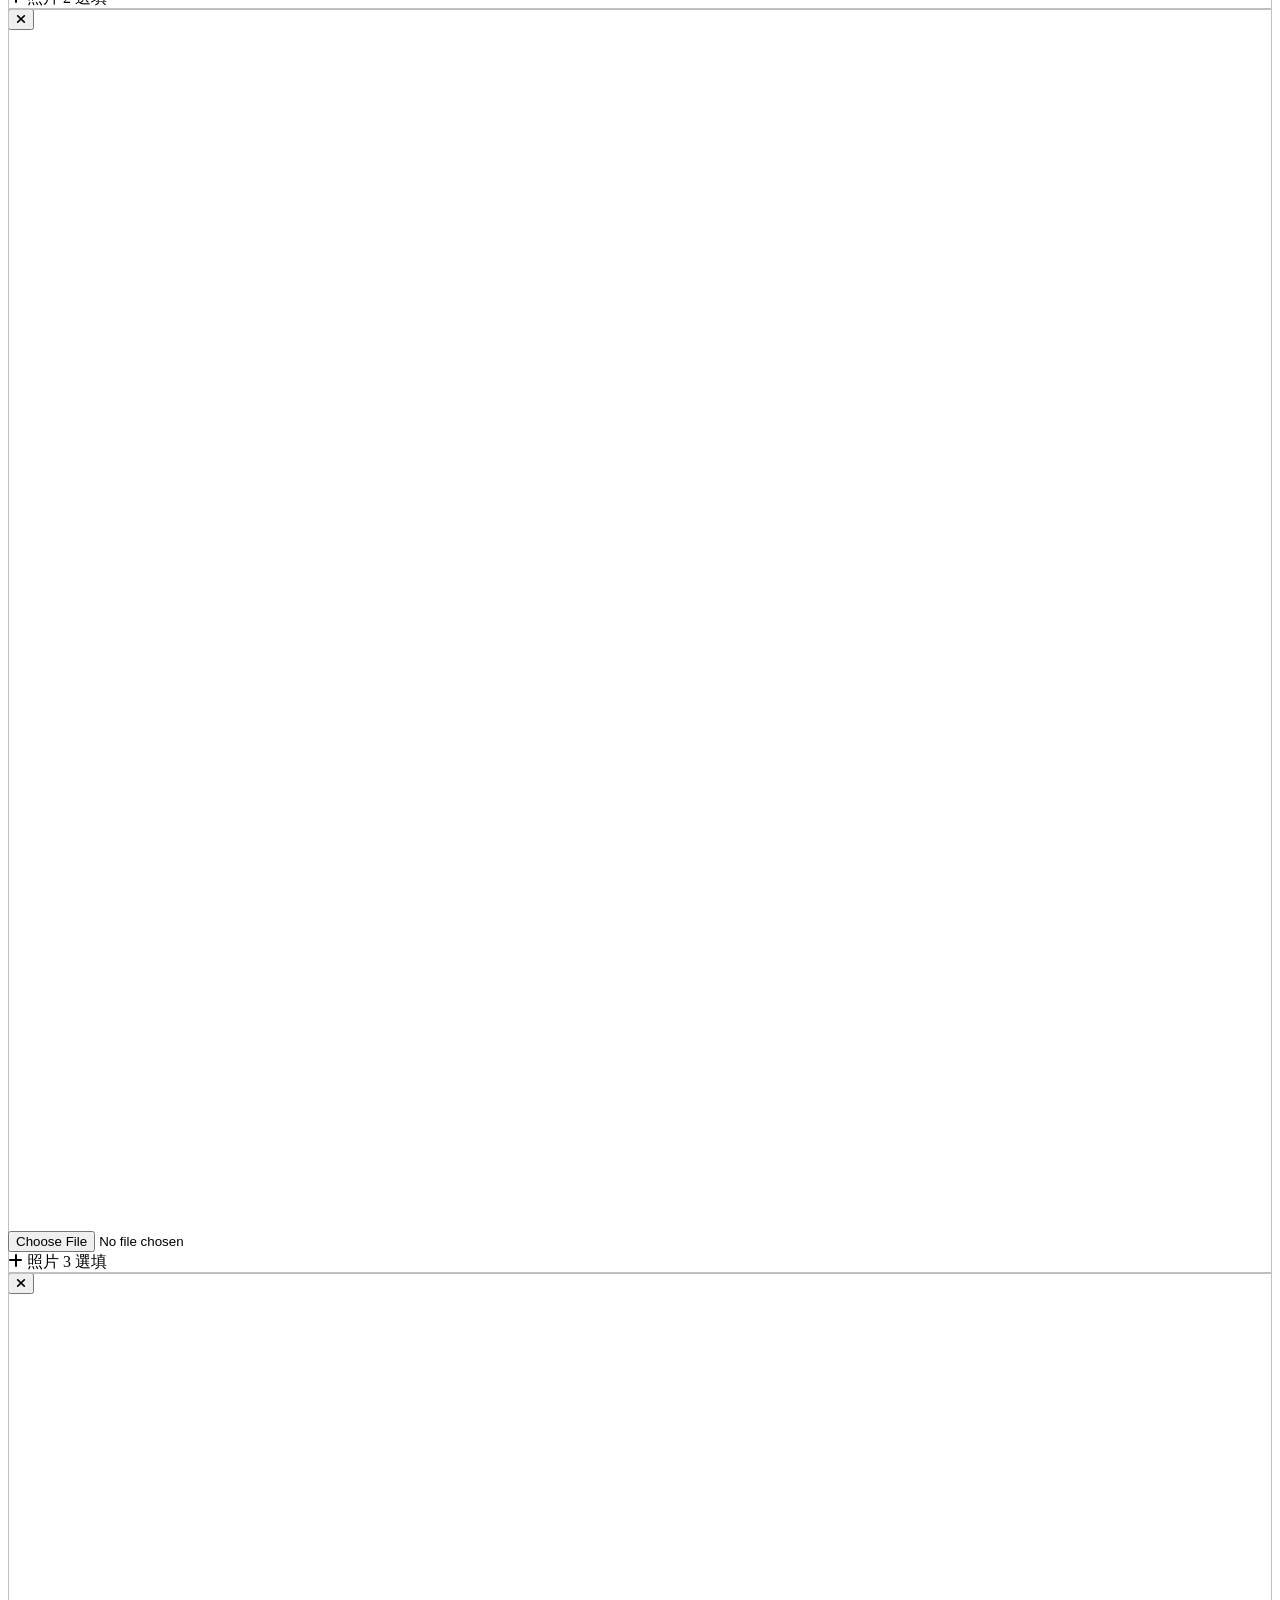
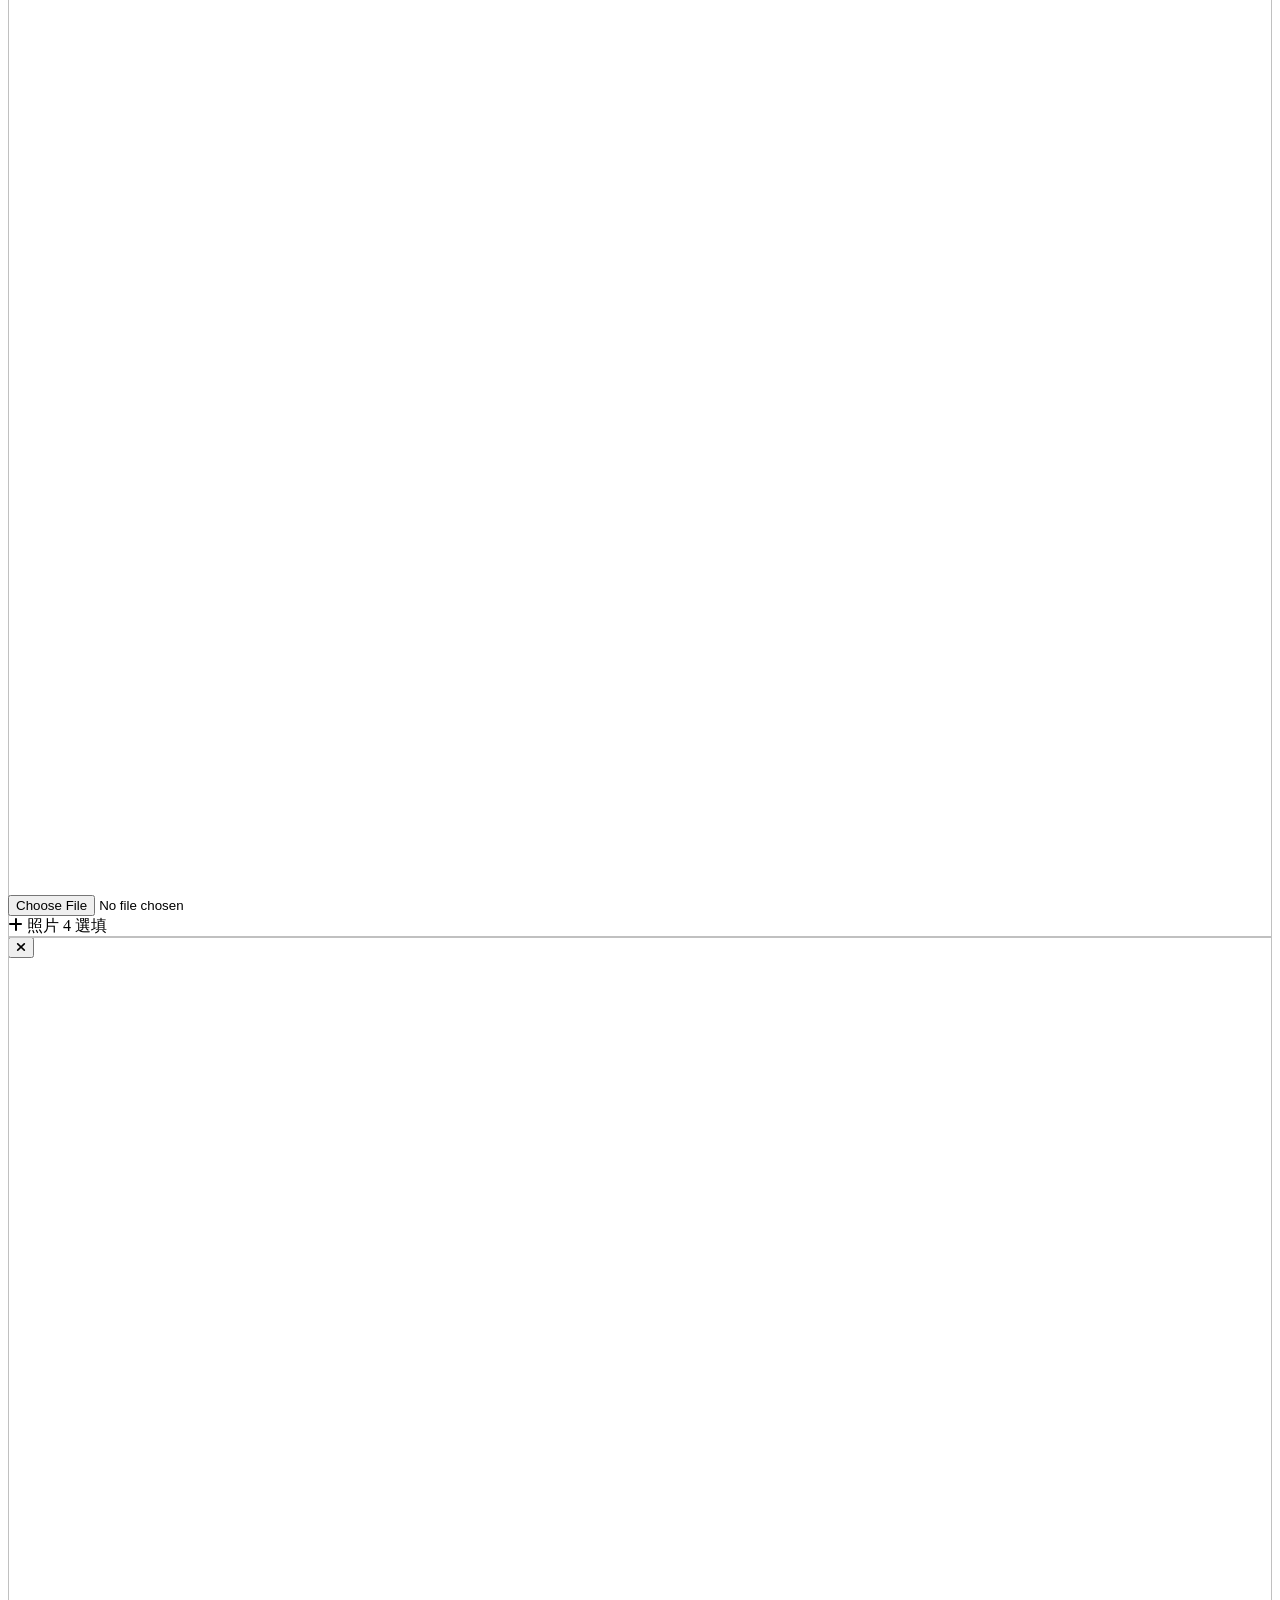
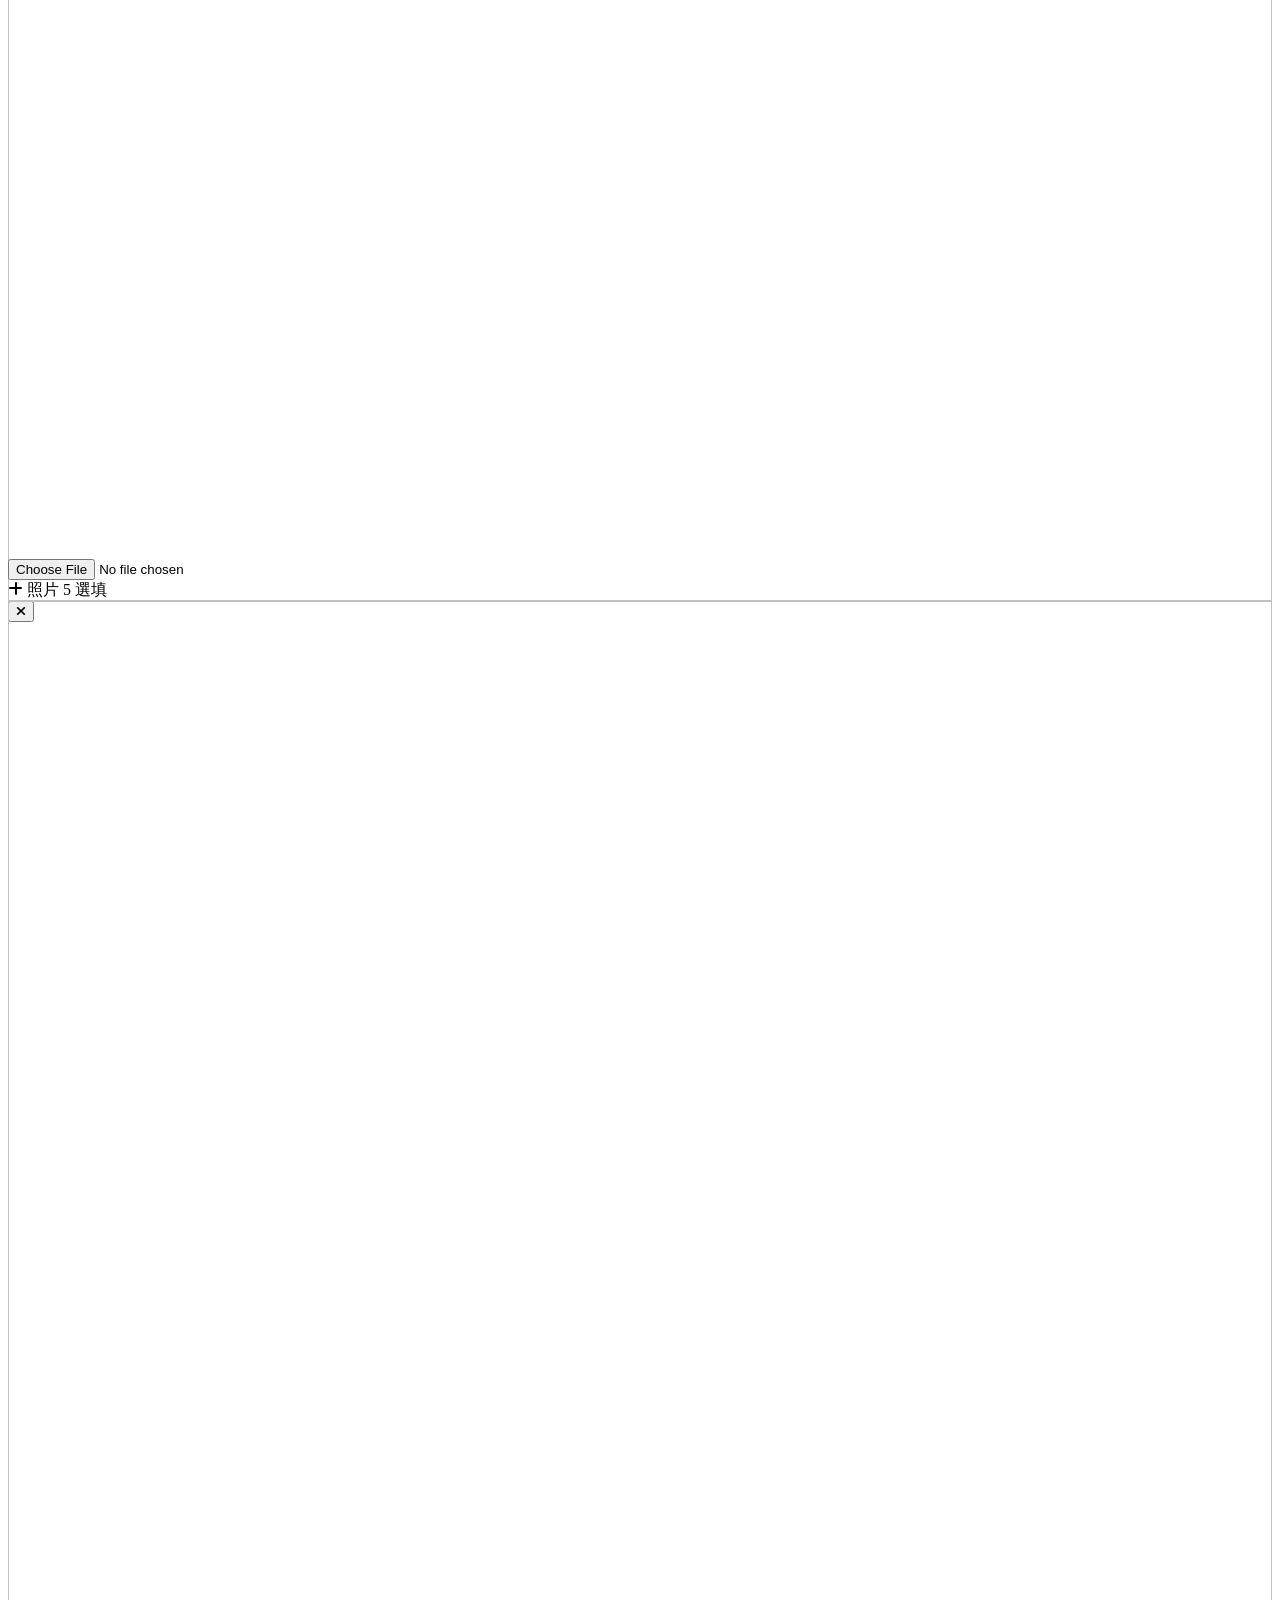
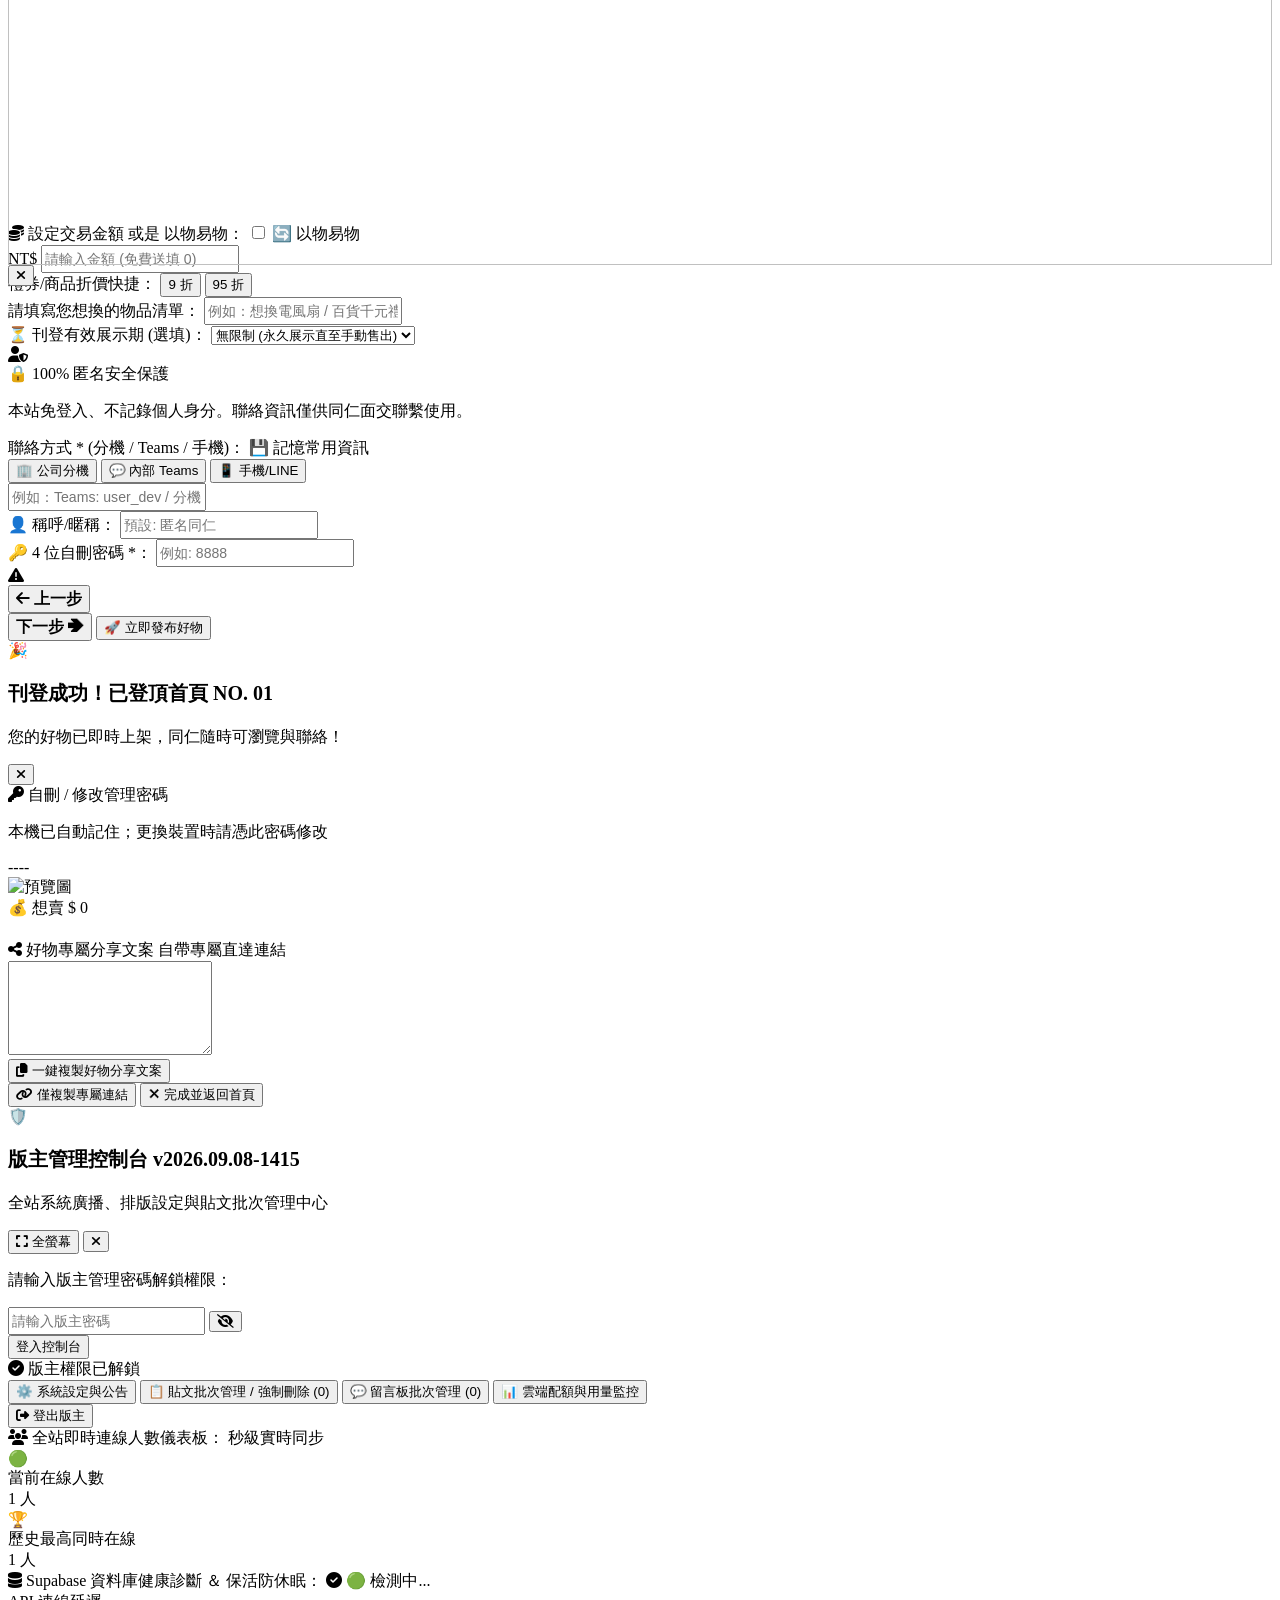
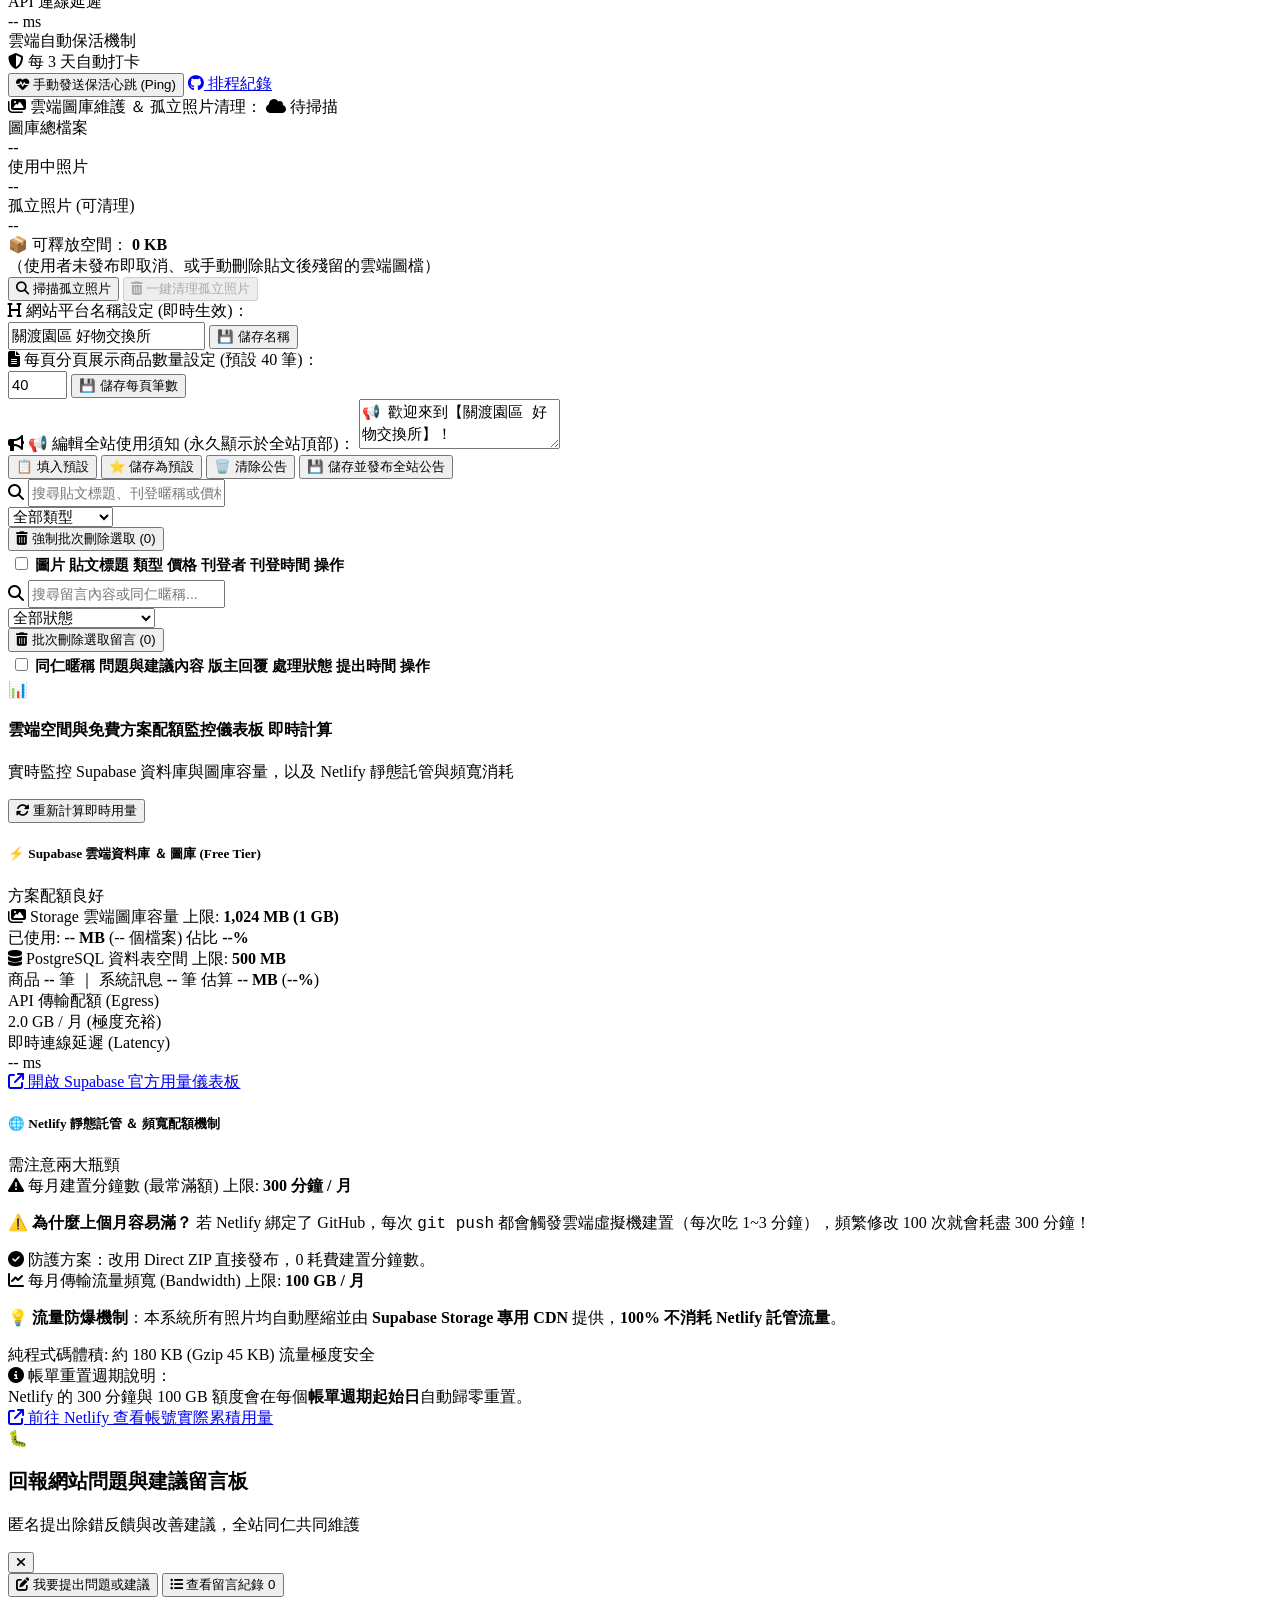
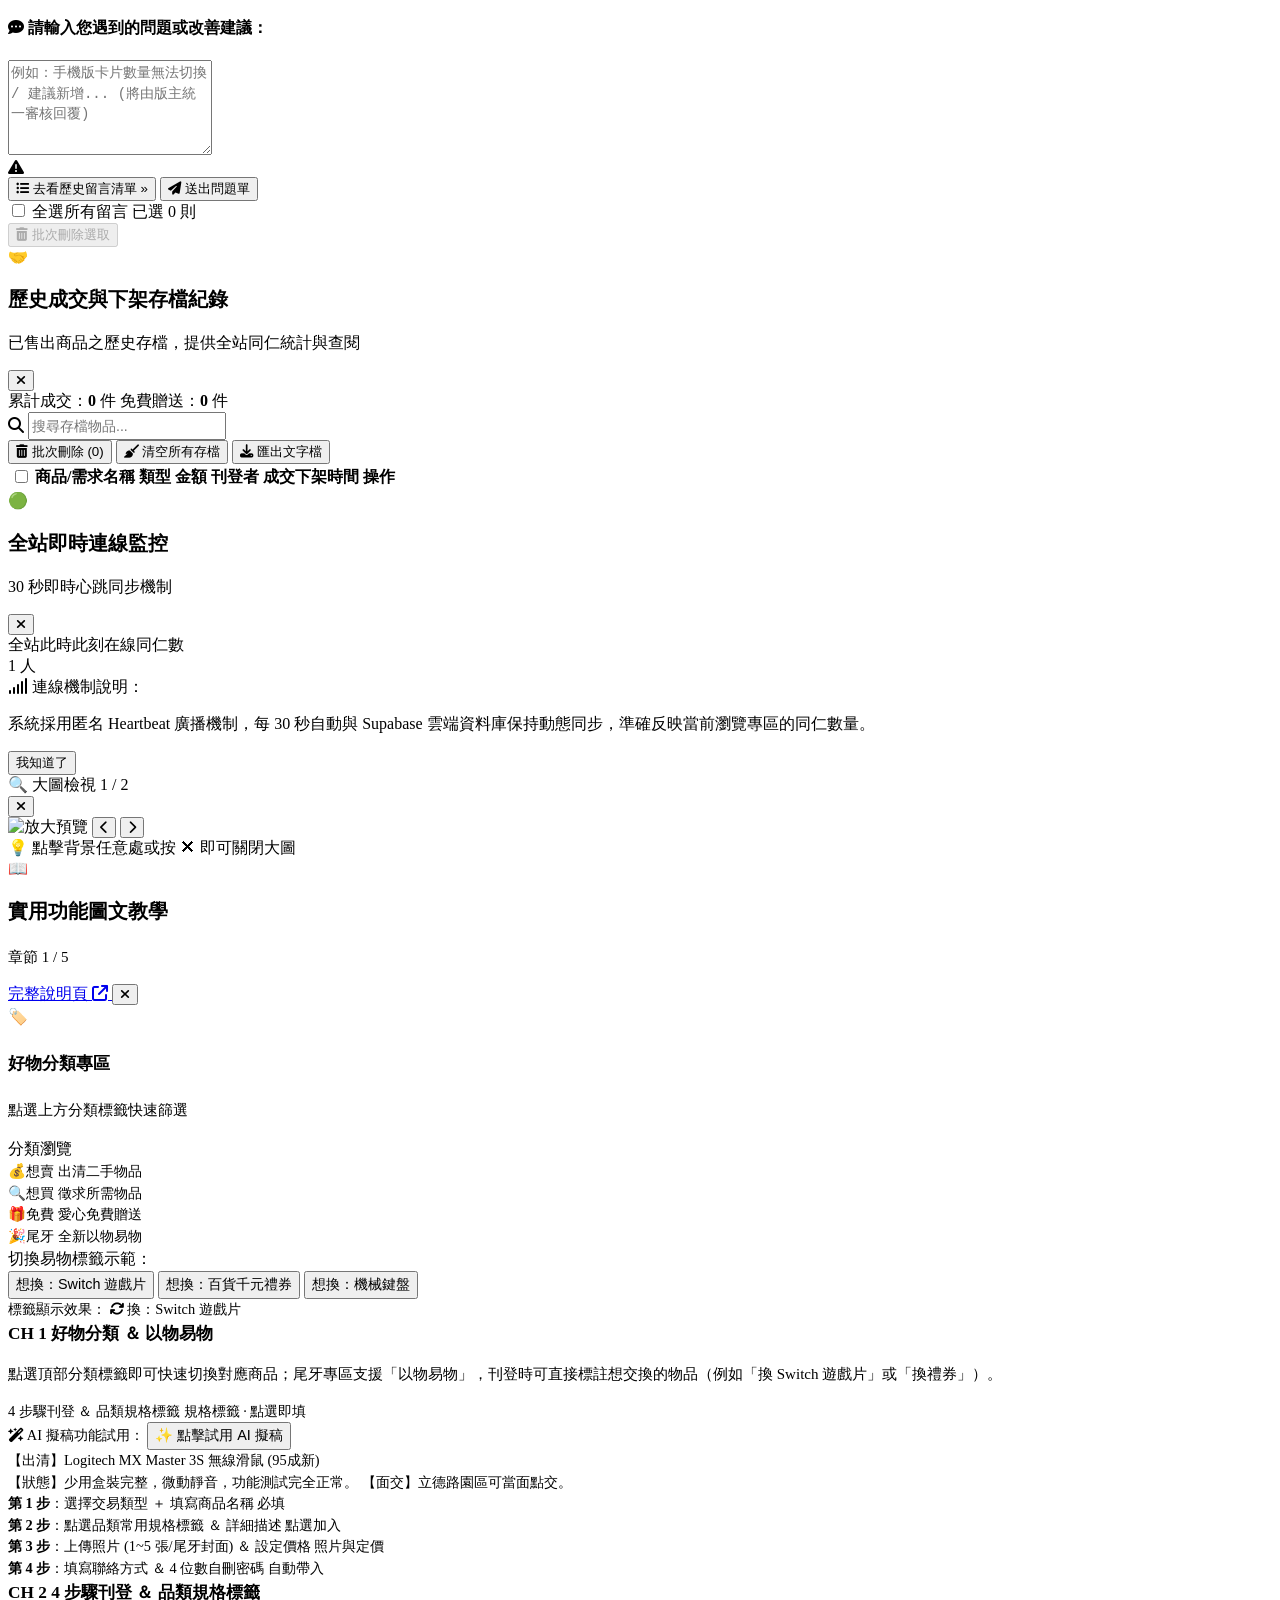
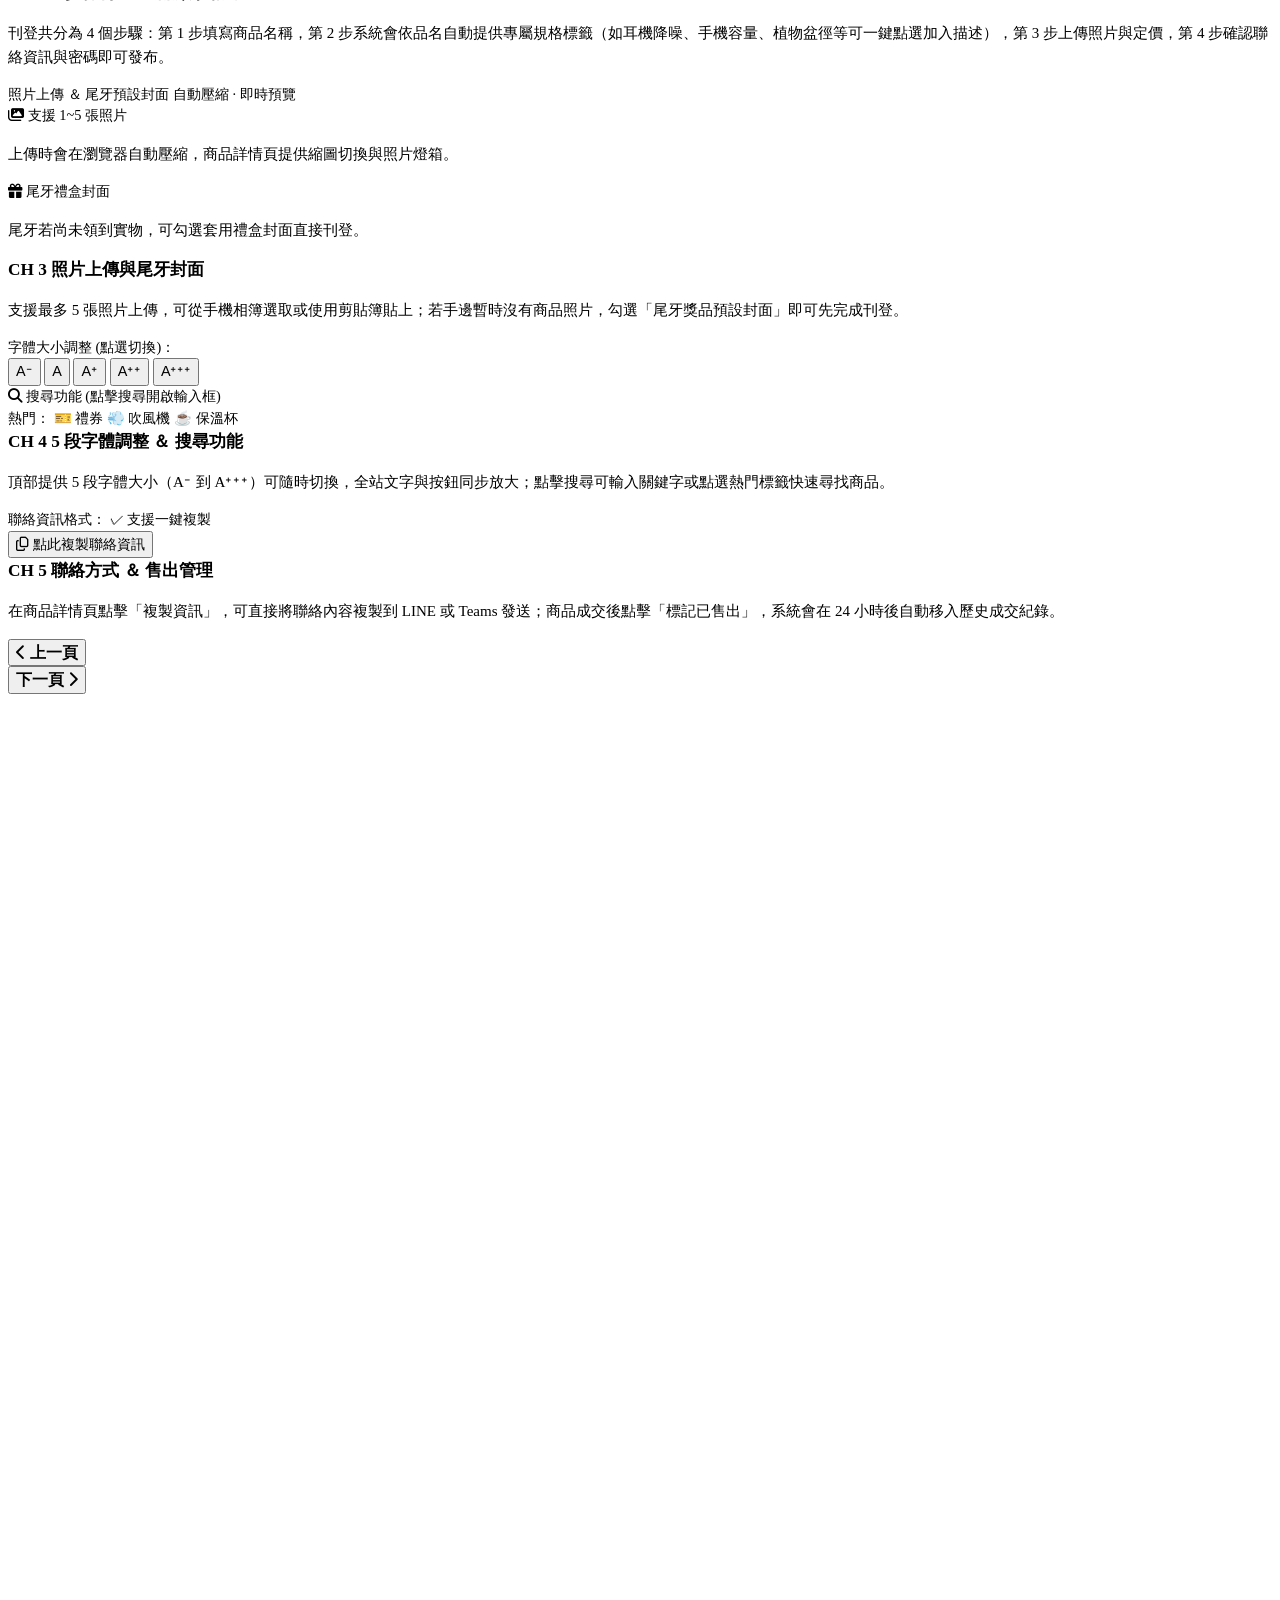
==== commit 2be83e14: "feat: 內建長期刊登示範好物資料庫與離線保底機制，徹底解決 0 件冷清問題" ====
--- a/index.html
+++ b/index.html
@@ -1702,12 +1702,13 @@
   </div>
 
   <!-- 模組化 JavaScript 腳本 (含版本號防止快取) -->
-  <script src="js/config.js?v=20260908_1748"></script>
-  <script src="js/utils.js?v=20260908_1748"></script>
-  <script src="js/api.js?v=20260908_1748"></script>
-  <script src="js/ui.js?v=20260908_1748"></script>
-  <script src="js/admin.js?v=20260908_1748"></script>
-  <script src="js/issue-board.js?v=20260908_1748"></script>
-  <script src="js/main.js?v=20260908_1748"></script>
+  <script src="js/config.js?v=20261111_1410"></script>
+  <script src="js/sample_items.js?v=20261111_1410"></script>
+  <script src="js/utils.js?v=20261111_1410"></script>
+  <script src="js/api.js?v=20261111_1410"></script>
+  <script src="js/ui.js?v=20261111_1410"></script>
+  <script src="js/admin.js?v=20261111_1410"></script>
+  <script src="js/issue-board.js?v=20261111_1410"></script>
+  <script src="js/main.js?v=20261111_1410"></script>
 </body>
 </html>
